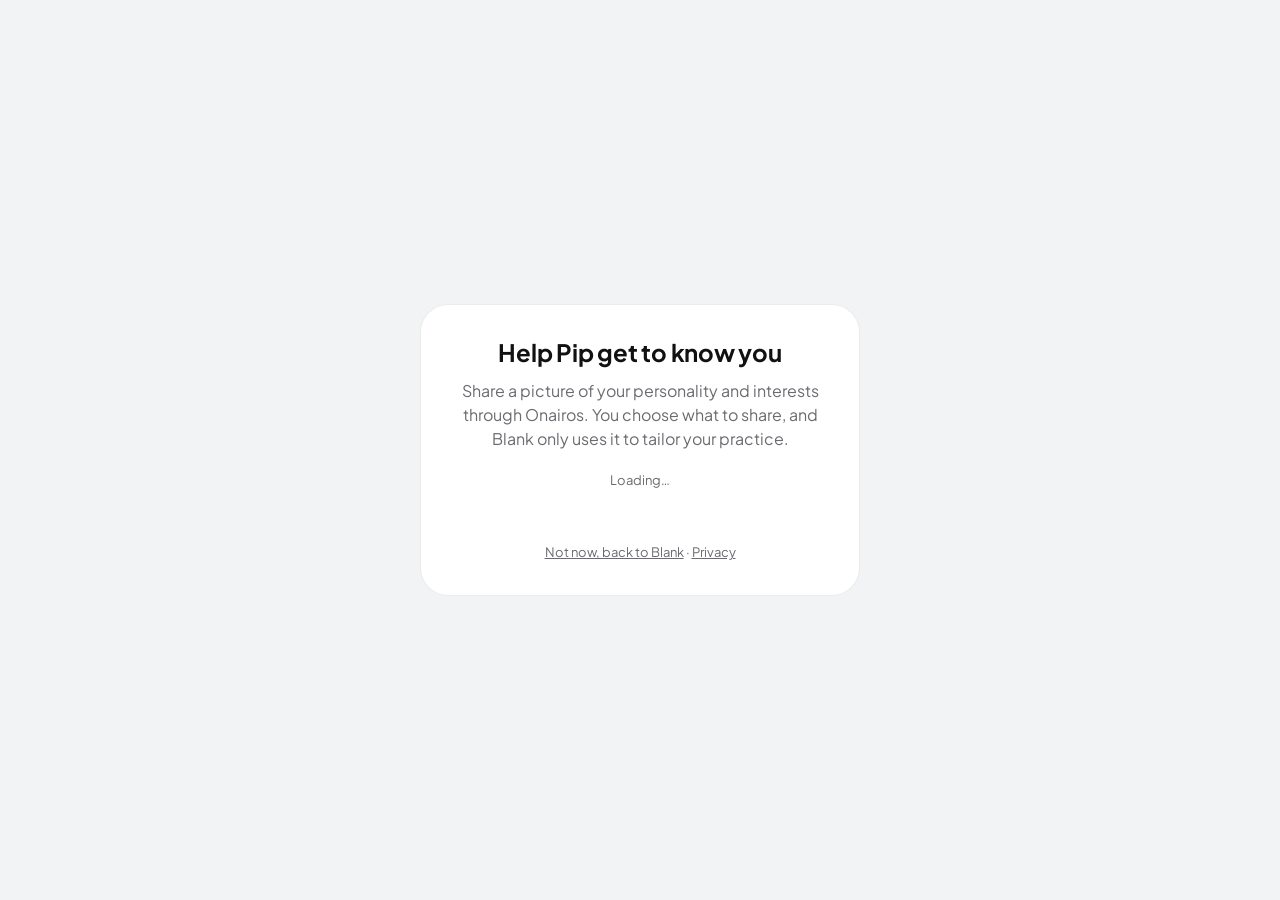
==== onairos/index.html @ b6a534ce "Add the Onairos connect page for the Blank app Co-Authored-By: Claude Opus 5.5 <noreply@anthropic.co" ====
<!doctype html>
<html lang="en">
  <head>
    <meta charset="utf-8" />
    <meta name="viewport" content="width=device-width, initial-scale=1, viewport-fit=cover" />
    <meta name="robots" content="noindex" />
    <title>Connect Onairos · Blank</title>
    <link rel="preconnect" href="https://fonts.googleapis.com" />
    <link rel="stylesheet" href="https://fonts.googleapis.com/css2?family=Plus+Jakarta+Sans:wght@400;600;700&display=swap" />
    <script type="module" crossorigin src="./assets/index-CEo2o7Es.js"></script>
    <link rel="stylesheet" crossorigin href="./assets/index-m7v9nfBn.css">
  </head>
  <body>
    <div id="root"></div>
  </body>
</html>
---- onairos/assets/index-m7v9nfBn.css ----
@import "https://fonts.googleapis.com/css2?family=IBM+Plex+Sans:wght@300;400;500;600;700&family=Inter:wght@300;400;500;600;700&family=Instrument+Serif:ital@0;1&family=DM+Sans:opsz,wght@9..40,300;9..40,400;9..40,500;9..40,600;9..40,700&display=swap";@layer properties{@supports (((-webkit-hyphens:none)) and (not (margin-trim:inline))) or ((-moz-orient:inline) and (not (color:rgb(from red r g b)))){*,:before,:after,::backdrop{--tw-translate-x:0;--tw-translate-y:0;--tw-translate-z:0;--tw-scale-x:1;--tw-scale-y:1;--tw-scale-z:1;--tw-rotate-x:initial;--tw-rotate-y:initial;--tw-rotate-z:initial;--tw-skew-x:initial;--tw-skew-y:initial;--tw-pan-x:initial;--tw-pan-y:initial;--tw-pinch-zoom:initial;--tw-scroll-snap-strictness:proximity;--tw-space-y-reverse:0;--tw-space-x-reverse:0;--tw-divide-y-reverse:0;--tw-border-style:solid;--tw-gradient-position:initial;--tw-gradient-from:#0000;--tw-gradient-via:#0000;--tw-gradient-to:#0000;--tw-gradient-stops:initial;--tw-gradient-via-stops:initial;--tw-gradient-from-position:0%;--tw-gradient-via-position:50%;--tw-gradient-to-position:100%;--tw-leading:initial;--tw-font-weight:initial;--tw-tracking:initial;--tw-ordinal:initial;--tw-slashed-zero:initial;--tw-numeric-figure:initial;--tw-numeric-spacing:initial;--tw-numeric-fraction:initial;--tw-shadow:0 0 #0000;--tw-shadow-color:initial;--tw-shadow-alpha:100%;--tw-inset-shadow:0 0 #0000;--tw-inset-shadow-color:initial;--tw-inset-shadow-alpha:100%;--tw-ring-color:initial;--tw-ring-shadow:0 0 #0000;--tw-inset-ring-color:initial;--tw-inset-ring-shadow:0 0 #0000;--tw-ring-inset:initial;--tw-ring-offset-width:0px;--tw-ring-offset-color:#fff;--tw-ring-offset-shadow:0 0 #0000;--tw-outline-style:solid;--tw-blur:initial;--tw-brightness:initial;--tw-contrast:initial;--tw-grayscale:initial;--tw-hue-rotate:initial;--tw-invert:initial;--tw-opacity:initial;--tw-saturate:initial;--tw-sepia:initial;--tw-drop-shadow:initial;--tw-drop-shadow-color:initial;--tw-drop-shadow-alpha:100%;--tw-drop-shadow-size:initial;--tw-backdrop-blur:initial;--tw-backdrop-brightness:initial;--tw-backdrop-contrast:initial;--tw-backdrop-grayscale:initial;--tw-backdrop-hue-rotate:initial;--tw-backdrop-invert:initial;--tw-backdrop-opacity:initial;--tw-backdrop-saturate:initial;--tw-backdrop-sepia:initial;--tw-duration:initial;--tw-ease:initial;--tw-text-shadow-color:initial;--tw-text-shadow-alpha:100%;--tw-content:"";--angle:0deg}}}@layer theme{:root,:host{--font-sans:-apple-system, BlinkMacSystemFont, "Segoe UI", Roboto, "Helvetica Neue", "Noto Sans", Arial, sans-serif, "Apple Color Emoji", "Segoe UI Emoji", "Segoe UI Symbol", "Noto Color Emoji";--font-mono:"SF Mono", "Monaco", "Inconsolata", "Roboto Mono", "monospace";--color-red-50:oklch(97.1% .013 17.38);--color-red-100:oklch(93.6% .032 17.717);--color-red-200:oklch(88.5% .062 18.334);--color-red-300:oklch(80.8% .114 19.571);--color-red-400:oklch(70.4% .191 22.216);--color-red-500:oklch(63.7% .237 25.331);--color-red-600:oklch(57.7% .245 27.325);--color-red-700:oklch(50.5% .213 27.518);--color-red-800:oklch(44.4% .177 26.899);--color-red-900:oklch(39.6% .141 25.723);--color-red-950:oklch(25.8% .092 26.042);--color-orange-50:oklch(98% .016 73.684);--color-orange-200:oklch(90.1% .076 70.697);--color-orange-300:oklch(83.7% .128 66.29);--color-orange-400:oklch(75% .183 55.934);--color-orange-500:oklch(70.5% .213 47.604);--color-amber-50:oklch(98.7% .022 95.277);--color-amber-100:oklch(96.2% .059 95.617);--color-amber-200:oklch(92.4% .12 95.746);--color-amber-300:oklch(87.9% .169 91.605);--color-amber-400:oklch(82.8% .189 84.429);--color-amber-500:oklch(76.9% .188 70.08);--color-amber-600:oklch(66.6% .179 58.318);--color-amber-700:oklch(55.5% .163 48.998);--color-amber-800:oklch(47.3% .137 46.201);--color-amber-900:oklch(41.4% .112 45.904);--color-amber-950:oklch(27.9% .077 45.635);--color-yellow-50:oklch(98.7% .026 102.212);--color-yellow-100:oklch(97.3% .071 103.193);--color-yellow-200:oklch(94.5% .129 101.54);--color-yellow-300:oklch(90.5% .182 98.111);--color-yellow-400:oklch(85.2% .199 91.936);--color-yellow-500:oklch(79.5% .184 86.047);--color-yellow-600:oklch(68.1% .162 75.834);--color-yellow-800:oklch(47.6% .114 61.907);--color-lime-100:oklch(96.7% .067 122.328);--color-green-50:oklch(98.2% .018 155.826);--color-green-100:oklch(96.2% .044 156.743);--color-green-200:oklch(92.5% .084 155.995);--color-green-300:oklch(87.1% .15 154.449);--color-green-400:oklch(79.2% .209 151.711);--color-green-500:oklch(72.3% .219 149.579);--color-green-600:oklch(62.7% .194 149.214);--color-green-700:oklch(52.7% .154 150.069);--color-green-800:oklch(44.8% .119 151.328);--color-green-900:oklch(39.3% .095 152.535);--color-green-950:oklch(26.6% .065 152.934);--color-emerald-50:oklch(97.9% .021 166.113);--color-emerald-100:oklch(95% .052 163.051);--color-emerald-200:oklch(90.5% .093 164.15);--color-emerald-300:oklch(84.5% .143 164.978);--color-emerald-400:oklch(76.5% .177 163.223);--color-emerald-500:oklch(69.6% .17 162.48);--color-emerald-600:oklch(59.6% .145 163.225);--color-emerald-700:oklch(50.8% .118 165.612);--color-emerald-900:oklch(37.8% .077 168.94);--color-teal-200:oklch(91% .096 180.426);--color-teal-400:oklch(77.7% .152 181.912);--color-teal-500:oklch(70.4% .14 182.503);--color-cyan-50:oklch(98.4% .019 200.873);--color-cyan-100:oklch(95.6% .045 203.388);--color-cyan-300:oklch(86.5% .127 207.078);--color-cyan-500:oklch(71.5% .143 215.221);--color-sky-50:oklch(97.7% .013 236.62);--color-sky-100:oklch(95.1% .026 236.824);--color-sky-300:oklch(82.8% .111 230.318);--color-sky-600:oklch(58.8% .158 241.966);--color-sky-900:oklch(39.1% .09 240.876);--color-sky-950:oklch(29.3% .066 243.157);--color-blue-50:oklch(97% .014 254.604);--color-blue-100:oklch(93.2% .032 255.585);--color-blue-200:oklch(88.2% .059 254.128);--color-blue-300:oklch(80.9% .105 251.813);--color-blue-400:oklch(70.7% .165 254.624);--color-blue-500:oklch(62.3% .214 259.815);--color-blue-600:oklch(54.6% .245 262.881);--color-blue-700:oklch(48.8% .243 264.376);--color-blue-800:oklch(42.4% .199 265.638);--color-blue-900:oklch(37.9% .146 265.522);--color-indigo-50:oklch(96.2% .018 272.314);--color-indigo-100:oklch(93% .034 272.788);--color-indigo-300:oklch(78.5% .115 274.713);--color-indigo-400:oklch(67.3% .182 276.935);--color-indigo-500:oklch(58.5% .233 277.117);--color-indigo-600:oklch(51.1% .262 276.966);--color-indigo-700:oklch(45.7% .24 277.023);--color-violet-50:oklch(96.9% .016 293.756);--color-violet-100:oklch(94.3% .029 294.588);--color-violet-200:oklch(89.4% .057 293.283);--color-violet-300:oklch(81.1% .111 293.571);--color-violet-400:oklch(70.2% .183 293.541);--color-violet-500:oklch(60.6% .25 292.717);--color-violet-600:oklch(54.1% .281 293.009);--color-violet-700:oklch(49.1% .27 292.581);--color-purple-50:oklch(97.7% .014 308.299);--color-purple-100:oklch(94.6% .033 307.174);--color-purple-200:oklch(90.2% .063 306.703);--color-purple-300:oklch(82.7% .119 306.383);--color-purple-400:oklch(71.4% .203 305.504);--color-purple-500:oklch(62.7% .265 303.9);--color-purple-600:oklch(55.8% .288 302.321);--color-purple-700:oklch(49.6% .265 301.924);--color-purple-800:oklch(43.8% .218 303.724);--color-purple-900:oklch(38.1% .176 304.987);--color-fuchsia-50:oklch(97.7% .017 320.058);--color-fuchsia-500:oklch(66.7% .295 322.15);--color-pink-50:oklch(97.1% .014 343.198);--color-pink-100:oklch(94.8% .028 342.258);--color-pink-200:oklch(89.9% .061 343.231);--color-pink-300:oklch(82.3% .12 346.018);--color-pink-400:oklch(71.8% .202 349.761);--color-pink-500:oklch(65.6% .241 354.308);--color-pink-600:oklch(59.2% .249 .584);--color-pink-700:oklch(52.5% .223 3.958);--color-rose-50:oklch(96.9% .015 12.422);--color-rose-100:oklch(94.1% .03 12.58);--color-rose-200:oklch(89.2% .058 10.001);--color-rose-300:oklch(81% .117 11.638);--color-rose-400:oklch(71.2% .194 13.428);--color-slate-50:oklch(98.4% .003 247.858);--color-slate-100:oklch(96.8% .007 247.896);--color-slate-200:oklch(92.9% .013 255.508);--color-slate-300:oklch(86.9% .022 252.894);--color-slate-400:oklch(70.4% .04 256.788);--color-slate-500:oklch(55.4% .046 257.417);--color-slate-600:oklch(44.6% .043 257.281);--color-slate-700:oklch(37.2% .044 257.287);--color-slate-800:oklch(27.9% .041 260.031);--color-slate-900:oklch(20.8% .042 265.755);--color-slate-950:oklch(12.9% .042 264.695);--color-gray-50:oklch(98.5% .002 247.839);--color-gray-100:oklch(96.7% .003 264.542);--color-gray-200:oklch(92.8% .006 264.531);--color-gray-300:oklch(87.2% .01 258.338);--color-gray-400:oklch(70.7% .022 261.325);--color-gray-500:oklch(55.1% .027 264.364);--color-gray-600:oklch(44.6% .03 256.802);--color-gray-700:oklch(37.3% .034 259.733);--color-gray-800:oklch(27.8% .033 256.848);--color-gray-900:oklch(21% .034 264.665);--color-gray-950:oklch(13% .028 261.692);--color-zinc-50:oklch(98.5% 0 none);--color-zinc-100:oklch(96.7% .001 286.375);--color-zinc-200:oklch(92% .004 286.32);--color-zinc-300:oklch(87.1% .006 286.286);--color-zinc-400:oklch(70.5% .015 286.067);--color-zinc-500:oklch(55.2% .016 285.938);--color-zinc-600:oklch(44.2% .017 285.786);--color-zinc-700:oklch(37% .013 285.805);--color-zinc-800:oklch(27.4% .006 286.033);--color-zinc-900:oklch(21% .006 285.885);--color-neutral-50:oklch(98.5% 0 none);--color-neutral-100:oklch(97% 0 none);--color-neutral-200:oklch(92.2% 0 none);--color-neutral-300:oklch(87% 0 none);--color-neutral-400:oklch(70.8% 0 none);--color-neutral-500:oklch(55.6% 0 none);--color-neutral-600:oklch(43.9% 0 none);--color-neutral-700:oklch(37.1% 0 none);--color-neutral-800:oklch(26.9% 0 none);--color-neutral-900:oklch(20.5% 0 none);--color-neutral-950:oklch(14.5% 0 none);--color-black:#000;--color-white:#fff;--spacing:.25rem;--breakpoint-xl:80rem;--breakpoint-2xl:96rem;--container-xs:20rem;--container-sm:24rem;--container-md:28rem;--container-lg:32rem;--container-xl:36rem;--container-2xl:42rem;--container-3xl:48rem;--container-4xl:56rem;--container-5xl:64rem;--container-6xl:72rem;--container-7xl:80rem;--text-xs:.75rem;--text-xs--line-height:calc(1 / .75);--text-sm:.875rem;--text-sm--line-height:calc(1.25 / .875);--text-base:1rem;--text-base--line-height:calc(1.5 / 1);--text-lg:1.125rem;--text-lg--line-height:calc(1.75 / 1.125);--text-xl:1.25rem;--text-xl--line-height:calc(1.75 / 1.25);--text-2xl:1.5rem;--text-2xl--line-height:calc(2 / 1.5);--text-3xl:1.875rem;--text-3xl--line-height:calc(2.25 / 1.875);--text-4xl:2.25rem;--text-4xl--line-height:calc(2.5 / 2.25);--text-5xl:3rem;--text-5xl--line-height:1;--text-6xl:3.75rem;--text-6xl--line-height:1;--text-7xl:4.5rem;--text-7xl--line-height:1;--text-8xl:6rem;--text-8xl--line-height:1;--text-9xl:8rem;--text-9xl--line-height:1;--font-weight-light:300;--font-weight-normal:400;--font-weight-medium:500;--font-weight-semibold:600;--font-weight-bold:700;--font-weight-black:900;--tracking-tight:-.025em;--tracking-normal:0em;--tracking-wide:.025em;--tracking-wider:.05em;--tracking-widest:.1em;--leading-tight:1.25;--leading-snug:1.375;--leading-normal:1.5;--leading-relaxed:1.625;--radius-sm:.25rem;--radius-md:.375rem;--radius-lg:.5rem;--radius-xl:.75rem;--radius-2xl:1rem;--radius-3xl:1.5rem;--drop-shadow-sm:0 1px 2px #00000026;--ease-in:cubic-bezier(.4, 0, 1, 1);--ease-out:cubic-bezier(0, 0, .2, 1);--ease-in-out:cubic-bezier(.4, 0, .2, 1);--animate-spin:spin 1s linear infinite;--animate-ping:ping 1s cubic-bezier(0, 0, .2, 1) infinite;--animate-pulse:pulse 2s cubic-bezier(.4, 0, .6, 1) infinite;--animate-bounce:bounce 1s infinite;--blur-sm:8px;--blur-md:12px;--blur-xl:24px;--blur-2xl:40px;--blur-3xl:64px;--perspective-distant:1200px;--aspect-video:16 / 9;--default-transition-duration:.15s;--default-transition-timing-function:cubic-bezier(.4, 0, .2, 1);--default-font-family:var(--font-sans);--default-mono-font-family:var(--font-mono);--font-display:"IBM Plex Sans", "Inter", "system-ui", "sans-serif";--font-body:"Inter", "system-ui", "sans-serif";--color-onairos-primary:#3b82f6;--color-onairos-secondary:#1e40af;--color-onairos-accent:#06b6d4}}@layer base{.onairos-modal *,.onairos-modal :after,.onairos-modal :before,.onairos-modal ::backdrop{box-sizing:border-box;border:0 solid;margin:0;padding:0}.onairos-modal ::file-selector-button{box-sizing:border-box;border:0 solid;margin:0;padding:0}.onairos-modal,.onairos-modal{-webkit-text-size-adjust:100%;tab-size:4;line-height:1.5;font-family:var(--default-font-family,-apple-system, BlinkMacSystemFont, "Segoe UI", Roboto, "Helvetica Neue", "Noto Sans", Arial, sans-serif, "Apple Color Emoji", "Segoe UI Emoji", "Segoe UI Symbol", "Noto Color Emoji");font-feature-settings:var(--default-font-feature-settings,normal);font-variation-settings:var(--default-font-variation-settings,normal);-webkit-tap-highlight-color:transparent}.onairos-modal hr{height:0;color:inherit;border-top-width:1px}.onairos-modal abbr:where([title]){-webkit-text-decoration:underline dotted;text-decoration:underline dotted}.onairos-modal h1,.onairos-modal h2,.onairos-modal h3,.onairos-modal h4,.onairos-modal h5,.onairos-modal h6{font-size:inherit;font-weight:inherit}.onairos-modal a{color:inherit;-webkit-text-decoration:inherit;-webkit-text-decoration:inherit;text-decoration:inherit}.onairos-modal b,.onairos-modal strong{font-weight:bolder}.onairos-modal code,.onairos-modal kbd,.onairos-modal samp,.onairos-modal pre{font-family:var(--default-mono-font-family,ui-monospace, SFMono-Regular, Menlo, Monaco, Consolas, "Liberation Mono", "Courier New", monospace);font-feature-settings:var(--default-mono-font-feature-settings,normal);font-variation-settings:var(--default-mono-font-variation-settings,normal);font-size:1em}.onairos-modal small{font-size:80%}.onairos-modal sub,.onairos-modal sup{vertical-align:baseline;font-size:75%;line-height:0;position:relative}.onairos-modal sub{bottom:-.25em}.onairos-modal sup{top:-.5em}.onairos-modal table{text-indent:0;border-color:inherit;border-collapse:collapse}.onairos-modal :-moz-focusring:where(:not(iframe)){outline:auto}.onairos-modal progress{vertical-align:baseline}.onairos-modal summary{display:list-item}.onairos-modal ol,.onairos-modal ul,.onairos-modal menu{list-style:none}.onairos-modal img,.onairos-modal svg,.onairos-modal video,.onairos-modal canvas,.onairos-modal audio,.onairos-modal iframe,.onairos-modal embed,.onairos-modal object{vertical-align:middle;display:block}.onairos-modal img,.onairos-modal video{max-width:100%;height:auto}.onairos-modal button,.onairos-modal input,.onairos-modal select,.onairos-modal optgroup,.onairos-modal textarea{font:inherit;font-feature-settings:inherit;font-variation-settings:inherit;letter-spacing:inherit;color:inherit;opacity:1;background-color:#0000;border-radius:0}.onairos-modal ::file-selector-button{font:inherit;font-feature-settings:inherit;font-variation-settings:inherit;letter-spacing:inherit;color:inherit;opacity:1;background-color:#0000;border-radius:0}.onairos-modal :where(select:is([multiple],[size])) optgroup{font-weight:bolder}.onairos-modal :where(select:is([multiple],[size])) optgroup option{padding-inline-start:20px}.onairos-modal ::file-selector-button{margin-inline-end:4px}.onairos-modal ::placeholder{opacity:1}@supports (not ((-webkit-appearance:-apple-pay-button))) or (contain-intrinsic-size:1px){.onairos-modal ::placeholder{color:currentColor}@supports (color:color-mix(in lab, red, red)){.onairos-modal ::placeholder{color:color-mix(in oklab, currentcolor 50%, transparent)}}}.onairos-modal textarea{resize:vertical}.onairos-modal ::-webkit-search-decoration{-webkit-appearance:none}.onairos-modal ::-webkit-date-and-time-value{min-height:1lh;text-align:inherit}.onairos-modal ::-webkit-datetime-edit{display:inline-flex}.onairos-modal ::-webkit-datetime-edit-fields-wrapper{padding:0}.onairos-modal ::-webkit-datetime-edit{padding-block:0}.onairos-modal ::-webkit-datetime-edit-year-field{padding-block:0}.onairos-modal ::-webkit-datetime-edit-month-field{padding-block:0}.onairos-modal ::-webkit-datetime-edit-day-field{padding-block:0}.onairos-modal ::-webkit-datetime-edit-hour-field{padding-block:0}.onairos-modal ::-webkit-datetime-edit-minute-field{padding-block:0}.onairos-modal ::-webkit-datetime-edit-second-field{padding-block:0}.onairos-modal ::-webkit-datetime-edit-millisecond-field{padding-block:0}.onairos-modal ::-webkit-datetime-edit-meridiem-field{padding-block:0}.onairos-modal ::-webkit-calendar-picker-indicator{line-height:1}.onairos-modal :-moz-ui-invalid{box-shadow:none}.onairos-modal button,.onairos-modal input:where([type=button],[type=reset],[type=submit]){appearance:button}.onairos-modal ::file-selector-button{appearance:button}.onairos-modal ::-webkit-inner-spin-button{height:auto}.onairos-modal ::-webkit-outer-spin-button{height:auto}.onairos-modal [hidden]:where(:not([hidden=until-found])){display:none!important}}@layer components;@layer utilities{.\@container{container-type:inline-size}.pointer-events-auto{pointer-events:auto}.pointer-events-none{pointer-events:none}.collapse{visibility:collapse}.invisible{visibility:hidden}.visible{visibility:visible}.sr-only{clip-path:inset(50%);white-space:nowrap;border-width:0;width:1px;height:1px;margin:-1px;padding:0;position:absolute;overflow:hidden}.absolute{position:absolute}.fixed{position:fixed}.relative{position:relative}.static{position:static}.sticky{position:sticky}.-inset-4{inset:calc(var(--spacing) * -4)}.inset-0{inset:0}.inset-2{inset:calc(var(--spacing) * 2)}.inset-4{inset:calc(var(--spacing) * 4)}.inset-\[18px\]{inset:18px}.-inset-x-\[7\%\]{inset-inline:-7%}.inset-x-0{inset-inline:0}.inset-x-2{inset-inline:calc(var(--spacing) * 2)}.inset-x-4{inset-inline:calc(var(--spacing) * 4)}.inset-x-8{inset-inline:calc(var(--spacing) * 8)}.inset-x-16{inset-inline:calc(var(--spacing) * 16)}.inset-x-\[-10\%\]{inset-inline:-10%}.inset-x-\[-12\%\]{inset-inline:-12%}.-inset-y-4{inset-block:calc(var(--spacing) * -4)}.-inset-y-6{inset-block:calc(var(--spacing) * -6)}.-inset-y-\[14\%\]{inset-block:-14%}.inset-y-0{inset-block:0}.-top-2{top:calc(var(--spacing) * -2)}.-top-6{top:calc(var(--spacing) * -6)}.-top-10{top:calc(var(--spacing) * -10)}.-top-12{top:calc(var(--spacing) * -12)}.-top-20{top:calc(var(--spacing) * -20)}.top-0{top:0}.top-0\.5{top:calc(var(--spacing) * .5)}.top-1{top:var(--spacing)}.top-1\.5{top:calc(var(--spacing) * 1.5)}.top-1\/2{top:50%}.top-1\/3{top:33.3333%}.top-1\/4{top:25%}.top-2{top:calc(var(--spacing) * 2)}.top-2\.5{top:calc(var(--spacing) * 2.5)}.top-3{top:calc(var(--spacing) * 3)}.top-3\.5{top:calc(var(--spacing) * 3.5)}.top-4{top:calc(var(--spacing) * 4)}.top-5{top:calc(var(--spacing) * 5)}.top-8{top:calc(var(--spacing) * 8)}.top-10{top:calc(var(--spacing) * 10)}.top-16{top:calc(var(--spacing) * 16)}.top-20{top:calc(var(--spacing) * 20)}.top-24{top:calc(var(--spacing) * 24)}.top-28{top:calc(var(--spacing) * 28)}.top-\[1px\]{top:1px}.top-\[2px\]{top:2px}.top-\[6px\]{top:6px}.top-\[9\%\]{top:9%}.top-\[32\%\]{top:32%}.top-\[50\%\]{top:50%}.top-\[60\%\]{top:60%}.top-\[calc\(100\%\+4px\)\]{top:calc(100% + 4px)}.top-\[calc\(100\%\+8px\)\]{top:calc(100% + 8px)}.top-full{top:100%}.-right-1{right:calc(var(--spacing) * -1)}.-right-2{right:calc(var(--spacing) * -2)}.-right-10{right:calc(var(--spacing) * -10)}.-right-12{right:calc(var(--spacing) * -12)}.-right-16{right:calc(var(--spacing) * -16)}.-right-20{right:calc(var(--spacing) * -20)}.right-0{right:0}.right-1{right:var(--spacing)}.right-1\.5{right:calc(var(--spacing) * 1.5)}.right-1\/4{right:25%}.right-2{right:calc(var(--spacing) * 2)}.right-2\.5{right:calc(var(--spacing) * 2.5)}.right-3{right:calc(var(--spacing) * 3)}.right-4{right:calc(var(--spacing) * 4)}.right-9{right:calc(var(--spacing) * 9)}.right-\[6px\]{right:6px}.-bottom-1{bottom:calc(var(--spacing) * -1)}.-bottom-10{bottom:calc(var(--spacing) * -10)}.-bottom-12{bottom:calc(var(--spacing) * -12)}.-bottom-28{bottom:calc(var(--spacing) * -28)}.bottom-0{bottom:0}.bottom-1{bottom:var(--spacing)}.bottom-1\.5{bottom:calc(var(--spacing) * 1.5)}.bottom-1\/4{bottom:25%}.bottom-2{bottom:calc(var(--spacing) * 2)}.bottom-2\.5{bottom:calc(var(--spacing) * 2.5)}.bottom-3{bottom:calc(var(--spacing) * 3)}.bottom-4{bottom:calc(var(--spacing) * 4)}.bottom-6{bottom:calc(var(--spacing) * 6)}.bottom-7{bottom:calc(var(--spacing) * 7)}.bottom-10{bottom:calc(var(--spacing) * 10)}.bottom-12{bottom:calc(var(--spacing) * 12)}.bottom-\[-34\%\]{bottom:-34%}.bottom-\[-45\%\]{bottom:-45%}.bottom-\[6\%\]{bottom:6%}.bottom-\[18\%\]{bottom:18%}.-left-2\.5{left:calc(var(--spacing) * -2.5)}.-left-4{left:calc(var(--spacing) * -4)}.-left-6{left:calc(var(--spacing) * -6)}.-left-8{left:calc(var(--spacing) * -8)}.-left-10{left:calc(var(--spacing) * -10)}.-left-12{left:calc(var(--spacing) * -12)}.-left-20{left:calc(var(--spacing) * -20)}.left-0{left:0}.left-0\.5{left:calc(var(--spacing) * .5)}.left-1{left:var(--spacing)}.left-1\/2{left:50%}.left-1\/4{left:25%}.left-2{left:calc(var(--spacing) * 2)}.left-2\.5{left:calc(var(--spacing) * 2.5)}.left-3{left:calc(var(--spacing) * 3)}.left-4{left:calc(var(--spacing) * 4)}.left-6{left:calc(var(--spacing) * 6)}.left-8{left:calc(var(--spacing) * 8)}.left-11{left:calc(var(--spacing) * 11)}.left-\[-9999px\]{left:-9999px}.left-\[2px\]{left:2px}.left-\[16px\]{left:16px}.left-\[21\%\]{left:21%}.left-\[50\%\]{left:50%}.left-\[58px\]{left:58px}.isolate{isolation:isolate}.-z-0{z-index:calc(0 * -1)}.-z-10{z-index:calc(10 * -1)}.-z-\[1\]{z-index:calc(1 * -1)}.z-0{z-index:0}.z-10{z-index:10}.z-20{z-index:20}.z-30{z-index:30}.z-40{z-index:40}.z-50{z-index:50}.z-\[1\]{z-index:1}.z-\[3\]{z-index:3}.z-\[60\]{z-index:60}.z-\[70\]{z-index:70}.z-\[80\]{z-index:80}.z-\[85\]{z-index:85}.z-\[90\]{z-index:90}.z-\[95\]{z-index:95}.z-\[100\]{z-index:100}.z-\[101\]{z-index:101}.z-\[130\]{z-index:130}.z-\[2147483647\]{z-index:2147483647}.order-1{order:1}.order-2{order:2}.col-span-2{grid-column:span 2/span 2}.col-start-1{grid-column-start:1}.col-start-2{grid-column-start:2}.row-span-2{grid-row:span 2/span 2}.row-start-1{grid-row-start:1}.row-start-2{grid-row-start:2}.row-start-3{grid-row-start:3}.float-left{float:left}.container{width:100%}@media (width>=1920px){.container{max-width:1920px}}@media (width>=40rem){.container{max-width:40rem}}@media (width>=48rem){.container{max-width:48rem}}@media (width>=64rem){.container{max-width:64rem}}@media (width>=80rem){.container{max-width:80rem}}@media (width>=96rem){.container{max-width:96rem}}.m-0{margin:0}.m-0\.5{margin:calc(var(--spacing) * .5)}.m-1{margin:var(--spacing)}.m-2{margin:calc(var(--spacing) * 2)}.m-3{margin:calc(var(--spacing) * 3)}.m-4{margin:calc(var(--spacing) * 4)}.m-5{margin:calc(var(--spacing) * 5)}.m-145{margin:calc(var(--spacing) * 145)}.-mx-1{margin-inline:calc(var(--spacing) * -1)}.-mx-1\.5{margin-inline:calc(var(--spacing) * -1.5)}.-mx-4{margin-inline:calc(var(--spacing) * -4)}.-mx-5{margin-inline:calc(var(--spacing) * -5)}.-mx-6{margin-inline:calc(var(--spacing) * -6)}.mx-1{margin-inline:var(--spacing)}.mx-2{margin-inline:calc(var(--spacing) * 2)}.mx-3{margin-inline:calc(var(--spacing) * 3)}.mx-3\.5{margin-inline:calc(var(--spacing) * 3.5)}.mx-4{margin-inline:calc(var(--spacing) * 4)}.mx-5{margin-inline:calc(var(--spacing) * 5)}.mx-auto{margin-inline:auto}.my-0\.5{margin-block:calc(var(--spacing) * .5)}.my-1{margin-block:var(--spacing)}.my-2{margin-block:calc(var(--spacing) * 2)}.my-3{margin-block:calc(var(--spacing) * 3)}.my-4{margin-block:calc(var(--spacing) * 4)}.my-5{margin-block:calc(var(--spacing) * 5)}.my-6{margin-block:calc(var(--spacing) * 6)}.my-8{margin-block:calc(var(--spacing) * 8)}.my-10{margin-block:calc(var(--spacing) * 10)}.my-12{margin-block:calc(var(--spacing) * 12)}.my-16{margin-block:calc(var(--spacing) * 16)}.my-auto{margin-block:auto}.-mt-2{margin-top:calc(var(--spacing) * -2)}.-mt-3{margin-top:calc(var(--spacing) * -3)}.-mt-4{margin-top:calc(var(--spacing) * -4)}.-mt-\[64px\]{margin-top:-64px}.-mt-\[68px\]{margin-top:-68px}.mt-0{margin-top:0}.mt-0\.5{margin-top:calc(var(--spacing) * .5)}.mt-1{margin-top:var(--spacing)}.mt-1\.5{margin-top:calc(var(--spacing) * 1.5)}.mt-2{margin-top:calc(var(--spacing) * 2)}.mt-2\.5{margin-top:calc(var(--spacing) * 2.5)}.mt-3{margin-top:calc(var(--spacing) * 3)}.mt-3\.5{margin-top:calc(var(--spacing) * 3.5)}.mt-4{margin-top:calc(var(--spacing) * 4)}.mt-5{margin-top:calc(var(--spacing) * 5)}.mt-6{margin-top:calc(var(--spacing) * 6)}.mt-7{margin-top:calc(var(--spacing) * 7)}.mt-8{margin-top:calc(var(--spacing) * 8)}.mt-10{margin-top:calc(var(--spacing) * 10)}.mt-12{margin-top:calc(var(--spacing) * 12)}.mt-14{margin-top:calc(var(--spacing) * 14)}.mt-16{margin-top:calc(var(--spacing) * 16)}.mt-20{margin-top:calc(var(--spacing) * 20)}.mt-24{margin-top:calc(var(--spacing) * 24)}.mt-28{margin-top:calc(var(--spacing) * 28)}.mt-auto{margin-top:auto}.mr-1{margin-right:var(--spacing)}.mr-2{margin-right:calc(var(--spacing) * 2)}.mr-3{margin-right:calc(var(--spacing) * 3)}.mr-4{margin-right:calc(var(--spacing) * 4)}.mr-5{margin-right:calc(var(--spacing) * 5)}.mb-0{margin-bottom:0}.mb-0\.5{margin-bottom:calc(var(--spacing) * .5)}.mb-1{margin-bottom:var(--spacing)}.mb-1\.5{margin-bottom:calc(var(--spacing) * 1.5)}.mb-2{margin-bottom:calc(var(--spacing) * 2)}.mb-3{margin-bottom:calc(var(--spacing) * 3)}.mb-4{margin-bottom:calc(var(--spacing) * 4)}.mb-5{margin-bottom:calc(var(--spacing) * 5)}.mb-6{margin-bottom:calc(var(--spacing) * 6)}.mb-7{margin-bottom:calc(var(--spacing) * 7)}.mb-8{margin-bottom:calc(var(--spacing) * 8)}.mb-9{margin-bottom:calc(var(--spacing) * 9)}.mb-10{margin-bottom:calc(var(--spacing) * 10)}.mb-12{margin-bottom:calc(var(--spacing) * 12)}.mb-14{margin-bottom:calc(var(--spacing) * 14)}.mb-16{margin-bottom:calc(var(--spacing) * 16)}.mb-24{margin-bottom:calc(var(--spacing) * 24)}.-ml-4{margin-left:calc(var(--spacing) * -4)}.ml-0\.5{margin-left:calc(var(--spacing) * .5)}.ml-1{margin-left:var(--spacing)}.ml-1\.5{margin-left:calc(var(--spacing) * 1.5)}.ml-2{margin-left:calc(var(--spacing) * 2)}.ml-3{margin-left:calc(var(--spacing) * 3)}.ml-4{margin-left:calc(var(--spacing) * 4)}.ml-5{margin-left:calc(var(--spacing) * 5)}.ml-6{margin-left:calc(var(--spacing) * 6)}.ml-9{margin-left:calc(var(--spacing) * 9)}.ml-10{margin-left:calc(var(--spacing) * 10)}.ml-11{margin-left:calc(var(--spacing) * 11)}.ml-auto{margin-left:auto}.box-border{box-sizing:border-box}.loading-spinner{border:2px solid #0000;border-top-color:currentColor;border-radius:50%;width:1rem;height:1rem;animation:1s linear infinite spin;display:inline-block}.btn-onairos{background-color:var(--color-onairos-primary);color:#fff;border-radius:.5rem;justify-content:center;align-items:center;padding:.5rem 1rem;font-weight:600;transition:all .2s ease-in-out;display:inline-flex}.line-clamp-1{-webkit-line-clamp:1;-webkit-box-orient:vertical;display:-webkit-box;overflow:hidden}.line-clamp-2{-webkit-line-clamp:2;-webkit-box-orient:vertical;display:-webkit-box;overflow:hidden}.line-clamp-3{-webkit-line-clamp:3;-webkit-box-orient:vertical;display:-webkit-box;overflow:hidden}.line-clamp-4{-webkit-line-clamp:4;-webkit-box-orient:vertical;display:-webkit-box;overflow:hidden}.line-clamp-8{-webkit-line-clamp:8;-webkit-box-orient:vertical;display:-webkit-box;overflow:hidden}.\!hidden{display:none!important}.block{display:block}.contents{display:contents}.flex{display:flex}.grid{display:grid}.hidden{display:none}.inline{display:inline}.inline-block{display:inline-block}.inline-flex{display:inline-flex}.inline-grid{display:inline-grid}.table{display:table}.table-caption{display:table-caption}.\[field-sizing\:content\]{field-sizing:content}.aspect-\[2\/3\]{aspect-ratio:2/3}.aspect-\[4\/3\]{aspect-ratio:4/3}.aspect-\[4\/5\]{aspect-ratio:4/5}.aspect-\[16\/9\]{aspect-ratio:16/9}.aspect-\[16\/10\]{aspect-ratio:16/10}.aspect-\[512\/332\]{aspect-ratio:512/332}.aspect-square{aspect-ratio:1}.aspect-video{aspect-ratio:var(--aspect-video)}.size-2{width:calc(var(--spacing) * 2);height:calc(var(--spacing) * 2)}.size-4{width:calc(var(--spacing) * 4);height:calc(var(--spacing) * 4)}.h-0{height:0}.h-0\.5{height:calc(var(--spacing) * .5)}.h-1{height:var(--spacing)}.h-1\.5{height:calc(var(--spacing) * 1.5)}.h-2{height:calc(var(--spacing) * 2)}.h-2\.5{height:calc(var(--spacing) * 2.5)}.h-2\/3{height:66.6667%}.h-3{height:calc(var(--spacing) * 3)}.h-3\.5{height:calc(var(--spacing) * 3.5)}.h-4{height:calc(var(--spacing) * 4)}.h-5{height:calc(var(--spacing) * 5)}.h-6{height:calc(var(--spacing) * 6)}.h-7{height:calc(var(--spacing) * 7)}.h-8{height:calc(var(--spacing) * 8)}.h-9{height:calc(var(--spacing) * 9)}.h-10{height:calc(var(--spacing) * 10)}.h-11{height:calc(var(--spacing) * 11)}.h-12{height:calc(var(--spacing) * 12)}.h-14{height:calc(var(--spacing) * 14)}.h-16{height:calc(var(--spacing) * 16)}.h-20{height:calc(var(--spacing) * 20)}.h-24{height:calc(var(--spacing) * 24)}.h-28{height:calc(var(--spacing) * 28)}.h-32{height:calc(var(--spacing) * 32)}.h-36{height:calc(var(--spacing) * 36)}.h-48{height:calc(var(--spacing) * 48)}.h-57{height:calc(var(--spacing) * 57)}.h-60{height:calc(var(--spacing) * 60)}.h-64{height:calc(var(--spacing) * 64)}.h-72{height:calc(var(--spacing) * 72)}.h-96{height:calc(var(--spacing) * 96)}.h-\[1px\]{height:1px}.h-\[2px\]{height:2px}.h-\[6px\]{height:6px}.h-\[14px\]{height:14px}.h-\[15px\]{height:15px}.h-\[16px\]{height:16px}.h-\[18px\]{height:18px}.h-\[19px\]{height:19px}.h-\[26px\]{height:26px}.h-\[30px\]{height:30px}.h-\[30rem\]{height:30rem}.h-\[38rem\]{height:38rem}.h-\[41px\]{height:41px}.h-\[46px\]{height:46px}.h-\[52\%\]{height:52%}.h-\[55vh\]{height:55vh}.h-\[60px\]{height:60px}.h-\[72\%\]{height:72%}.h-\[78\%\]{height:78%}.h-\[88px\]{height:88px}.h-\[132\%\]{height:132%}.h-\[200px\]{height:200px}.h-\[260px\]{height:260px}.h-\[300px\]{height:300px}.h-\[320px\]{height:320px}.h-\[330px\]{height:330px}.h-\[340px\]{height:340px}.h-\[360px\]{height:360px}.h-\[380px\]{height:380px}.h-\[400px\]{height:400px}.h-\[600px\]{height:600px}.h-\[800px\]{height:800px}.h-\[1350px\]{height:1350px}.h-\[calc\(100vh-4rem\)\]{height:calc(100vh - 4rem)}.h-\[var\(--radix-navigation-menu-viewport-height\)\]{height:var(--radix-navigation-menu-viewport-height)}.h-\[var\(--radix-select-trigger-height\)\]{height:var(--radix-select-trigger-height)}.h-auto{height:auto}.h-full{height:100%}.h-px{height:1px}.h-screen{height:100vh}.h-svh{height:100svh}.max-h-0{max-height:0}.max-h-20{max-height:calc(var(--spacing) * 20)}.max-h-24{max-height:calc(var(--spacing) * 24)}.max-h-60{max-height:calc(var(--spacing) * 60)}.max-h-96{max-height:calc(var(--spacing) * 96)}.max-h-\[85vh\]{max-height:85vh}.max-h-\[90vh\]{max-height:90vh}.max-h-\[300px\]{max-height:300px}.max-h-\[380px\]{max-height:380px}.max-h-\[400px\]{max-height:400px}.max-h-\[480px\]{max-height:480px}.max-h-\[500px\]{max-height:500px}.max-h-\[520px\]{max-height:520px}.max-h-\[600px\]{max-height:600px}.max-h-\[calc\(100vh-8rem\)\]{max-height:calc(100vh - 8rem)}.max-h-\[calc\(100vh-80px\)\]{max-height:calc(100vh - 80px)}.max-h-\[min\(52vh\,520px\)\]{max-height:min(52vh,520px)}.max-h-full{max-height:100%}.max-h-screen{max-height:100vh}.min-h-0{min-height:0}.min-h-4{min-height:calc(var(--spacing) * 4)}.min-h-5{min-height:calc(var(--spacing) * 5)}.min-h-7{min-height:calc(var(--spacing) * 7)}.min-h-8{min-height:calc(var(--spacing) * 8)}.min-h-11{min-height:calc(var(--spacing) * 11)}.min-h-12{min-height:calc(var(--spacing) * 12)}.min-h-\[28px\]{min-height:28px}.min-h-\[44px\]{min-height:44px}.min-h-\[56px\]{min-height:56px}.min-h-\[64px\]{min-height:64px}.min-h-\[80px\]{min-height:80px}.min-h-\[92svh\]{min-height:92svh}.min-h-\[100px\]{min-height:100px}.min-h-\[100svh\]{min-height:100svh}.min-h-\[120px\]{min-height:120px}.min-h-\[200px\]{min-height:200px}.min-h-\[258px\]{min-height:258px}.min-h-\[300px\]{min-height:300px}.min-h-\[390px\]{min-height:390px}.min-h-\[400px\]{min-height:400px}.min-h-screen{min-height:100vh}.min-h-svh{min-height:100svh}.w-0{width:0}.w-0\.5{width:calc(var(--spacing) * .5)}.w-1{width:var(--spacing)}.w-1\.5{width:calc(var(--spacing) * 1.5)}.w-1\/2{width:50%}.w-2{width:calc(var(--spacing) * 2)}.w-2\.5{width:calc(var(--spacing) * 2.5)}.w-2\/3{width:66.6667%}.w-3{width:calc(var(--spacing) * 3)}.w-3\.5{width:calc(var(--spacing) * 3.5)}.w-3\/4{width:75%}.w-4{width:calc(var(--spacing) * 4)}.w-4\/5{width:80%}.w-5{width:calc(var(--spacing) * 5)}.w-6{width:calc(var(--spacing) * 6)}.w-7{width:calc(var(--spacing) * 7)}.w-8{width:calc(var(--spacing) * 8)}.w-9{width:calc(var(--spacing) * 9)}.w-10{width:calc(var(--spacing) * 10)}.w-11{width:calc(var(--spacing) * 11)}.w-12{width:calc(var(--spacing) * 12)}.w-14{width:calc(var(--spacing) * 14)}.w-16{width:calc(var(--spacing) * 16)}.w-20{width:calc(var(--spacing) * 20)}.w-24{width:calc(var(--spacing) * 24)}.w-28{width:calc(var(--spacing) * 28)}.w-32{width:calc(var(--spacing) * 32)}.w-36{width:calc(var(--spacing) * 36)}.w-40{width:calc(var(--spacing) * 40)}.w-44{width:calc(var(--spacing) * 44)}.w-48{width:calc(var(--spacing) * 48)}.w-52{width:calc(var(--spacing) * 52)}.w-56{width:calc(var(--spacing) * 56)}.w-60{width:calc(var(--spacing) * 60)}.w-64{width:calc(var(--spacing) * 64)}.w-72{width:calc(var(--spacing) * 72)}.w-96{width:calc(var(--spacing) * 96)}.w-\[--sidebar-width\]{width:--sidebar-width}.w-\[1px\]{width:1px}.w-\[2px\]{width:2px}.w-\[6px\]{width:6px}.w-\[14px\]{width:14px}.w-\[15px\]{width:15px}.w-\[16px\]{width:16px}.w-\[18px\]{width:18px}.w-\[19px\]{width:19px}.w-\[22\%\]{width:22%}.w-\[26px\]{width:26px}.w-\[30px\]{width:30px}.w-\[30rem\]{width:30rem}.w-\[38rem\]{width:38rem}.w-\[51vw\]{width:51vw}.w-\[56\%\]{width:56%}.w-\[60px\]{width:60px}.w-\[66\%\]{width:66%}.w-\[72\%\]{width:72%}.w-\[72px\]{width:72px}.w-\[76\%\]{width:76%}.w-\[88px\]{width:88px}.w-\[94px\]{width:94px}.w-\[100px\]{width:100px}.w-\[110px\]{width:110px}.w-\[114\%\]{width:114%}.w-\[123px\]{width:123px}.w-\[144px\]{width:144px}.w-\[172px\]{width:172px}.w-\[228px\]{width:228px}.w-\[230px\]{width:230px}.w-\[232px\]{width:232px}.w-\[234px\]{width:234px}.w-\[280px\]{width:280px}.w-\[330px\]{width:330px}.w-\[600px\]{width:600px}.w-\[800px\]{width:800px}.w-\[calc\(100\%\+3rem\)\]{width:calc(100% + 3rem)}.w-\[calc\(100\%-3rem\)\]{width:calc(100% - 3rem)}.w-auto{width:auto}.w-fit{width:fit-content}.w-full{width:100%}.w-max{width:max-content}.w-px{width:1px}.max-w-2xl{max-width:var(--container-2xl)}.max-w-3xl{max-width:var(--container-3xl)}.max-w-4xl{max-width:var(--container-4xl)}.max-w-5xl{max-width:var(--container-5xl)}.max-w-6xl{max-width:var(--container-6xl)}.max-w-7xl{max-width:var(--container-7xl)}.max-w-\[--skeleton-width\]{max-width:--skeleton-width}.max-w-\[17ch\]{max-width:17ch}.max-w-\[18ch\]{max-width:18ch}.max-w-\[20ch\]{max-width:20ch}.max-w-\[22ch\]{max-width:22ch}.max-w-\[30ch\]{max-width:30ch}.max-w-\[34ch\]{max-width:34ch}.max-w-\[42ch\]{max-width:42ch}.max-w-\[46\%\]{max-width:46%}.max-w-\[46ch\]{max-width:46ch}.max-w-\[48ch\]{max-width:48ch}.max-w-\[50ch\]{max-width:50ch}.max-w-\[52ch\]{max-width:52ch}.max-w-\[52px\]{max-width:52px}.max-w-\[58ch\]{max-width:58ch}.max-w-\[58rem\]{max-width:58rem}.max-w-\[60\%\]{max-width:60%}.max-w-\[60ch\]{max-width:60ch}.max-w-\[65ch\]{max-width:65ch}.max-w-\[68ch\]{max-width:68ch}.max-w-\[82vw\]{max-width:82vw}.max-w-\[88vw\]{max-width:88vw}.max-w-\[110px\]{max-width:110px}.max-w-\[180px\]{max-width:180px}.max-w-\[200px\]{max-width:200px}.max-w-\[204px\]{max-width:204px}.max-w-\[240px\]{max-width:240px}.max-w-\[260px\]{max-width:260px}.max-w-\[280px\]{max-width:280px}.max-w-\[300px\]{max-width:300px}.max-w-\[340px\]{max-width:340px}.max-w-\[350px\]{max-width:350px}.max-w-\[360px\]{max-width:360px}.max-w-\[390px\]{max-width:390px}.max-w-\[420px\]{max-width:420px}.max-w-\[430px\]{max-width:430px}.max-w-\[460px\]{max-width:460px}.max-w-\[480px\]{max-width:480px}.max-w-\[520px\]{max-width:520px}.max-w-\[600px\]{max-width:600px}.max-w-\[610px\]{max-width:610px}.max-w-\[620px\]{max-width:620px}.max-w-\[640px\]{max-width:640px}.max-w-\[700px\]{max-width:700px}.max-w-\[720px\]{max-width:720px}.max-w-\[760px\]{max-width:760px}.max-w-\[780px\]{max-width:780px}.max-w-\[800px\]{max-width:800px}.max-w-\[960px\]{max-width:960px}.max-w-\[1240px\]{max-width:1240px}.max-w-\[1400px\]{max-width:1400px}.max-w-\[1440px\]{max-width:1440px}.max-w-\[1600px\]{max-width:1600px}.max-w-\[calc\(100\%_-_2rem\)\]{max-width:calc(100% - 2rem)}.max-w-\[calc\(100vw-32px\)\]{max-width:calc(100vw - 32px)}.max-w-fit{max-width:fit-content}.max-w-full{max-width:100%}.max-w-lg{max-width:var(--container-lg)}.max-w-max{max-width:max-content}.max-w-md{max-width:var(--container-md)}.max-w-none{max-width:none}.max-w-screen-2xl{max-width:var(--breakpoint-2xl)}.max-w-screen-xl{max-width:var(--breakpoint-xl)}.max-w-sm{max-width:var(--container-sm)}.max-w-xl{max-width:var(--container-xl)}.max-w-xs{max-width:var(--container-xs)}.min-w-0{min-width:0}.min-w-5{min-width:calc(var(--spacing) * 5)}.min-w-9{min-width:calc(var(--spacing) * 9)}.min-w-10{min-width:calc(var(--spacing) * 10)}.min-w-11{min-width:calc(var(--spacing) * 11)}.min-w-\[8rem\]{min-width:8rem}.min-w-\[12rem\]{min-width:12rem}.min-w-\[220px\]{min-width:220px}.min-w-\[var\(--radix-select-trigger-width\)\]{min-width:var(--radix-select-trigger-width)}.min-w-full{min-width:100%}.min-w-max{min-width:max-content}.flex-1{flex:1}.flex-\[0_0_1px\]{flex:0 0 1px}.flex-\[0_0_88\%\]{flex:0 0 88%}.flex-none{flex:none}.flex-shrink{flex-shrink:1}.flex-shrink-0{flex-shrink:0}.flex-shrink-1,.shrink{flex-shrink:1}.shrink-0{flex-shrink:0}.flex-grow,.grow{flex-grow:1}.grow-0{flex-grow:0}.basis-full{flex-basis:100%}.table-auto{table-layout:auto}.caption-bottom{caption-side:bottom}.border-collapse{border-collapse:collapse}.origin-bottom{transform-origin:bottom}.origin-left{transform-origin:0}.-translate-x-1{--tw-translate-x:calc(var(--spacing) * -1);translate:var(--tw-translate-x) var(--tw-translate-y)}.-translate-x-1\/2{--tw-translate-x:calc(calc(1 / 2 * 100%) * -1);translate:var(--tw-translate-x) var(--tw-translate-y)}.-translate-x-\[11px\]{--tw-translate-x:calc(11px * -1);translate:var(--tw-translate-x) var(--tw-translate-y)}.-translate-x-full{--tw-translate-x:-100%;translate:var(--tw-translate-x) var(--tw-translate-y)}.-translate-x-px{--tw-translate-x:-1px;translate:var(--tw-translate-x) var(--tw-translate-y)}.translate-x-0{--tw-translate-x:0px;translate:var(--tw-translate-x) var(--tw-translate-y)}.translate-x-1{--tw-translate-x:var(--spacing);translate:var(--tw-translate-x) var(--tw-translate-y)}.translate-x-4{--tw-translate-x:calc(var(--spacing) * 4);translate:var(--tw-translate-x) var(--tw-translate-y)}.translate-x-5{--tw-translate-x:calc(var(--spacing) * 5);translate:var(--tw-translate-x) var(--tw-translate-y)}.translate-x-6{--tw-translate-x:calc(var(--spacing) * 6);translate:var(--tw-translate-x) var(--tw-translate-y)}.translate-x-\[-50\%\]{--tw-translate-x:-50%;translate:var(--tw-translate-x) var(--tw-translate-y)}.translate-x-\[1px\],.translate-x-px{--tw-translate-x:1px;translate:var(--tw-translate-x) var(--tw-translate-y)}.-translate-y-0\.5{--tw-translate-y:calc(var(--spacing) * -.5);translate:var(--tw-translate-x) var(--tw-translate-y)}.-translate-y-1{--tw-translate-y:calc(var(--spacing) * -1);translate:var(--tw-translate-x) var(--tw-translate-y)}.-translate-y-1\/2{--tw-translate-y:calc(calc(1 / 2 * 100%) * -1);translate:var(--tw-translate-x) var(--tw-translate-y)}.-translate-y-\[7px\]{--tw-translate-y:calc(7px * -1);translate:var(--tw-translate-x) var(--tw-translate-y)}.-translate-y-\[16vh\]{--tw-translate-y:calc(16vh * -1);translate:var(--tw-translate-x) var(--tw-translate-y)}.translate-y-0{--tw-translate-y:0px;translate:var(--tw-translate-x) var(--tw-translate-y)}.translate-y-1{--tw-translate-y:var(--spacing);translate:var(--tw-translate-x) var(--tw-translate-y)}.translate-y-3{--tw-translate-y:calc(var(--spacing) * 3);translate:var(--tw-translate-x) var(--tw-translate-y)}.translate-y-5{--tw-translate-y:calc(var(--spacing) * 5);translate:var(--tw-translate-x) var(--tw-translate-y)}.translate-y-\[-50\%\]{--tw-translate-y:-50%;translate:var(--tw-translate-x) var(--tw-translate-y)}.translate-y-\[7px\]{--tw-translate-y:7px;translate:var(--tw-translate-x) var(--tw-translate-y)}.translate-y-full{--tw-translate-y:100%;translate:var(--tw-translate-x) var(--tw-translate-y)}.scale-95{--tw-scale-x:95%;--tw-scale-y:95%;--tw-scale-z:95%;scale:var(--tw-scale-x) var(--tw-scale-y)}.scale-100{--tw-scale-x:100%;--tw-scale-y:100%;--tw-scale-z:100%;scale:var(--tw-scale-x) var(--tw-scale-y)}.scale-105{--tw-scale-x:105%;--tw-scale-y:105%;--tw-scale-z:105%;scale:var(--tw-scale-x) var(--tw-scale-y)}.scale-110{--tw-scale-x:110%;--tw-scale-y:110%;--tw-scale-z:110%;scale:var(--tw-scale-x) var(--tw-scale-y)}.scale-125{--tw-scale-x:125%;--tw-scale-y:125%;--tw-scale-z:125%;scale:var(--tw-scale-x) var(--tw-scale-y)}.scale-150{--tw-scale-x:150%;--tw-scale-y:150%;--tw-scale-z:150%;scale:var(--tw-scale-x) var(--tw-scale-y)}.-scale-x-100{--tw-scale-x:calc(100% * -1);scale:var(--tw-scale-x) var(--tw-scale-y)}.scale-\[1\.02\]{scale:1.02}.scale-\[1\.6\]{scale:1.6}.scale-\[1\.14\]{scale:1.14}.scale-\[1\.28\]{scale:1.28}.-rotate-45{rotate:-45deg}.rotate-0{rotate:0deg}.rotate-3{rotate:3deg}.rotate-12{rotate:12deg}.rotate-45{rotate:45deg}.rotate-90{rotate:90deg}.rotate-180{rotate:180deg}.rotate-\[-5deg\]{rotate:-5deg}.rotate-\[6deg\]{rotate:6deg}.rotate-\[14deg\]{rotate:14deg}.rotate-x-45{--tw-rotate-x:rotateX(45deg);transform:var(--tw-rotate-x,) var(--tw-rotate-y,) var(--tw-rotate-z,) var(--tw-skew-x,) var(--tw-skew-y,)}.rotate-y-30{--tw-rotate-y:rotateY(30deg);transform:var(--tw-rotate-x,) var(--tw-rotate-y,) var(--tw-rotate-z,) var(--tw-skew-x,) var(--tw-skew-y,)}.transform{transform:var(--tw-rotate-x,) var(--tw-rotate-y,) var(--tw-rotate-z,) var(--tw-skew-x,) var(--tw-skew-y,)}.transform-gpu{transform:translateZ(0) var(--tw-rotate-x,) var(--tw-rotate-y,) var(--tw-rotate-z,) var(--tw-skew-x,) var(--tw-skew-y,)}.animate-\[fade-in-down_1s_ease-in-out\]{animation:1s ease-in-out fade-in-down}.animate-\[fade-in_1s_ease-in-out\]{animation:1s ease-in-out fade-in}.animate-\[slide-right_1s_ease-in-out\]{animation:1s ease-in-out slide-right}.animate-bounce{animation:var(--animate-bounce)}.animate-ping{animation:var(--animate-ping)}.animate-pulse{animation:var(--animate-pulse)}.animate-spin{animation:var(--animate-spin)}.cursor-default{cursor:default}.cursor-ew-resize{cursor:ew-resize}.cursor-grab{cursor:grab}.cursor-move{cursor:move}.cursor-not-allowed{cursor:not-allowed}.cursor-pointer{cursor:pointer}.cursor-text{cursor:text}.touch-pan-y{--tw-pan-y:pan-y;touch-action:var(--tw-pan-x,) var(--tw-pan-y,) var(--tw-pinch-zoom,)}.touch-manipulation{touch-action:manipulation}.touch-none{touch-action:none}.resize{resize:both}.resize-none{resize:none}.snap-x{scroll-snap-type:x var(--tw-scroll-snap-strictness)}.snap-mandatory{--tw-scroll-snap-strictness:mandatory}.snap-center{scroll-snap-align:center}.scroll-mt-6{scroll-margin-top:calc(var(--spacing) * 6)}.scroll-mt-16{scroll-margin-top:calc(var(--spacing) * 16)}.scroll-mt-20{scroll-margin-top:calc(var(--spacing) * 20)}.\[scrollbar-width\:none\]{scrollbar-width:none}.list-decimal{list-style-type:decimal}.list-disc{list-style-type:disc}.list-none{list-style-type:none}.appearance-none{appearance:none}.grid-cols-1{grid-template-columns:repeat(1,minmax(0,1fr))}.grid-cols-2{grid-template-columns:repeat(2,minmax(0,1fr))}.grid-cols-3{grid-template-columns:repeat(3,minmax(0,1fr))}.grid-cols-4{grid-template-columns:repeat(4,minmax(0,1fr))}.grid-cols-7{grid-template-columns:repeat(7,minmax(0,1fr))}.grid-cols-\[80px\,1fr\]{grid-template-columns:80px,1fr}.grid-cols-\[170px_1fr\]{grid-template-columns:170px 1fr}.grid-cols-\[auto_minmax\(0\,1fr\)\]{grid-template-columns:auto minmax(0,1fr)}.grid-rows-\[0fr\]{grid-template-rows:0fr}.grid-rows-\[1fr\]{grid-template-rows:1fr}.flex-col{flex-direction:column}.flex-col-reverse{flex-direction:column-reverse}.flex-row{flex-direction:row}.flex-wrap{flex-wrap:wrap}.place-items-center{place-items:center}.items-baseline{align-items:baseline}.items-center{align-items:center}.items-end{align-items:flex-end}.items-start{align-items:flex-start}.items-stretch{align-items:stretch}.justify-between{justify-content:space-between}.justify-center{justify-content:center}.justify-center-safe{justify-content:safe center}.justify-end{justify-content:flex-end}.justify-start{justify-content:flex-start}.justify-items-center{justify-items:center}.gap-0\.5{gap:calc(var(--spacing) * .5)}.gap-1{gap:var(--spacing)}.gap-1\.5{gap:calc(var(--spacing) * 1.5)}.gap-2{gap:calc(var(--spacing) * 2)}.gap-2\.5{gap:calc(var(--spacing) * 2.5)}.gap-3{gap:calc(var(--spacing) * 3)}.gap-3\.5{gap:calc(var(--spacing) * 3.5)}.gap-4{gap:calc(var(--spacing) * 4)}.gap-5{gap:calc(var(--spacing) * 5)}.gap-6{gap:calc(var(--spacing) * 6)}.gap-7{gap:calc(var(--spacing) * 7)}.gap-8{gap:calc(var(--spacing) * 8)}.gap-10{gap:calc(var(--spacing) * 10)}.gap-12{gap:calc(var(--spacing) * 12)}.gap-14{gap:calc(var(--spacing) * 14)}.gap-16{gap:calc(var(--spacing) * 16)}.gap-\[2px\]{gap:2px}.gap-px{gap:1px}:where(.space-y-0>:not(:last-child)){--tw-space-y-reverse:0;margin-block:0}:where(.space-y-0\.5>:not(:last-child)){--tw-space-y-reverse:0;margin-block-start:calc(calc(var(--spacing) * .5) * var(--tw-space-y-reverse));margin-block-end:calc(calc(var(--spacing) * .5) * calc(1 - var(--tw-space-y-reverse)))}:where(.space-y-1>:not(:last-child)){--tw-space-y-reverse:0;margin-block-start:calc(var(--spacing) * var(--tw-space-y-reverse));margin-block-end:calc(var(--spacing) * calc(1 - var(--tw-space-y-reverse)))}:where(.space-y-1\.5>:not(:last-child)){--tw-space-y-reverse:0;margin-block-start:calc(calc(var(--spacing) * 1.5) * var(--tw-space-y-reverse));margin-block-end:calc(calc(var(--spacing) * 1.5) * calc(1 - var(--tw-space-y-reverse)))}:where(.space-y-2>:not(:last-child)){--tw-space-y-reverse:0;margin-block-start:calc(calc(var(--spacing) * 2) * var(--tw-space-y-reverse));margin-block-end:calc(calc(var(--spacing) * 2) * calc(1 - var(--tw-space-y-reverse)))}:where(.space-y-2\.5>:not(:last-child)){--tw-space-y-reverse:0;margin-block-start:calc(calc(var(--spacing) * 2.5) * var(--tw-space-y-reverse));margin-block-end:calc(calc(var(--spacing) * 2.5) * calc(1 - var(--tw-space-y-reverse)))}:where(.space-y-3>:not(:last-child)){--tw-space-y-reverse:0;margin-block-start:calc(calc(var(--spacing) * 3) * var(--tw-space-y-reverse));margin-block-end:calc(calc(var(--spacing) * 3) * calc(1 - var(--tw-space-y-reverse)))}:where(.space-y-4>:not(:last-child)){--tw-space-y-reverse:0;margin-block-start:calc(calc(var(--spacing) * 4) * var(--tw-space-y-reverse));margin-block-end:calc(calc(var(--spacing) * 4) * calc(1 - var(--tw-space-y-reverse)))}:where(.space-y-5>:not(:last-child)){--tw-space-y-reverse:0;margin-block-start:calc(calc(var(--spacing) * 5) * var(--tw-space-y-reverse));margin-block-end:calc(calc(var(--spacing) * 5) * calc(1 - var(--tw-space-y-reverse)))}:where(.space-y-6>:not(:last-child)){--tw-space-y-reverse:0;margin-block-start:calc(calc(var(--spacing) * 6) * var(--tw-space-y-reverse));margin-block-end:calc(calc(var(--spacing) * 6) * calc(1 - var(--tw-space-y-reverse)))}:where(.space-y-8>:not(:last-child)){--tw-space-y-reverse:0;margin-block-start:calc(calc(var(--spacing) * 8) * var(--tw-space-y-reverse));margin-block-end:calc(calc(var(--spacing) * 8) * calc(1 - var(--tw-space-y-reverse)))}:where(.space-y-10>:not(:last-child)){--tw-space-y-reverse:0;margin-block-start:calc(calc(var(--spacing) * 10) * var(--tw-space-y-reverse));margin-block-end:calc(calc(var(--spacing) * 10) * calc(1 - var(--tw-space-y-reverse)))}:where(.space-y-12>:not(:last-child)){--tw-space-y-reverse:0;margin-block-start:calc(calc(var(--spacing) * 12) * var(--tw-space-y-reverse));margin-block-end:calc(calc(var(--spacing) * 12) * calc(1 - var(--tw-space-y-reverse)))}:where(.space-y-20>:not(:last-child)){--tw-space-y-reverse:0;margin-block-start:calc(calc(var(--spacing) * 20) * var(--tw-space-y-reverse));margin-block-end:calc(calc(var(--spacing) * 20) * calc(1 - var(--tw-space-y-reverse)))}.gap-x-1{column-gap:var(--spacing)}.gap-x-1\.5{column-gap:calc(var(--spacing) * 1.5)}.gap-x-2{column-gap:calc(var(--spacing) * 2)}.gap-x-2\.5{column-gap:calc(var(--spacing) * 2.5)}.gap-x-3{column-gap:calc(var(--spacing) * 3)}.gap-x-10{column-gap:calc(var(--spacing) * 10)}.gap-x-14{column-gap:calc(var(--spacing) * 14)}:where(.-space-x-1\.5>:not(:last-child)){--tw-space-x-reverse:0;margin-inline-start:calc(calc(var(--spacing) * -1.5) * var(--tw-space-x-reverse));margin-inline-end:calc(calc(var(--spacing) * -1.5) * calc(1 - var(--tw-space-x-reverse)))}:where(.-space-x-2>:not(:last-child)){--tw-space-x-reverse:0;margin-inline-start:calc(calc(var(--spacing) * -2) * var(--tw-space-x-reverse));margin-inline-end:calc(calc(var(--spacing) * -2) * calc(1 - var(--tw-space-x-reverse)))}:where(.space-x-1>:not(:last-child)){--tw-space-x-reverse:0;margin-inline-start:calc(var(--spacing) * var(--tw-space-x-reverse));margin-inline-end:calc(var(--spacing) * calc(1 - var(--tw-space-x-reverse)))}:where(.space-x-2>:not(:last-child)){--tw-space-x-reverse:0;margin-inline-start:calc(calc(var(--spacing) * 2) * var(--tw-space-x-reverse));margin-inline-end:calc(calc(var(--spacing) * 2) * calc(1 - var(--tw-space-x-reverse)))}:where(.space-x-3>:not(:last-child)){--tw-space-x-reverse:0;margin-inline-start:calc(calc(var(--spacing) * 3) * var(--tw-space-x-reverse));margin-inline-end:calc(calc(var(--spacing) * 3) * calc(1 - var(--tw-space-x-reverse)))}:where(.space-x-4>:not(:last-child)){--tw-space-x-reverse:0;margin-inline-start:calc(calc(var(--spacing) * 4) * var(--tw-space-x-reverse));margin-inline-end:calc(calc(var(--spacing) * 4) * calc(1 - var(--tw-space-x-reverse)))}:where(.space-x-8>:not(:last-child)){--tw-space-x-reverse:0;margin-inline-start:calc(calc(var(--spacing) * 8) * var(--tw-space-x-reverse));margin-inline-end:calc(calc(var(--spacing) * 8) * calc(1 - var(--tw-space-x-reverse)))}.gap-y-1{row-gap:var(--spacing)}.gap-y-1\.5{row-gap:calc(var(--spacing) * 1.5)}.gap-y-4{row-gap:calc(var(--spacing) * 4)}.gap-y-10{row-gap:calc(var(--spacing) * 10)}:where(.divide-y>:not(:last-child)){--tw-divide-y-reverse:0;border-bottom-style:var(--tw-border-style);border-top-style:var(--tw-border-style);border-top-width:calc(1px * var(--tw-divide-y-reverse));border-bottom-width:calc(1px * calc(1 - var(--tw-divide-y-reverse)))}:where(.divide-gray-200>:not(:last-child)){border-color:var(--color-gray-200)}:where(.divide-gray-800>:not(:last-child)){border-color:var(--color-gray-800)}:where(.divide-neutral-100>:not(:last-child)){border-color:var(--color-neutral-100)}:where(.divide-white\/10>:not(:last-child)){border-color:#ffffff1a}@supports (color:color-mix(in lab, red, red)){:where(.divide-white\/10>:not(:last-child)){border-color:color-mix(in oklab, var(--color-white) 10%, transparent)}}.self-end{align-self:flex-end}.self-start{align-self:flex-start}.truncate{text-overflow:ellipsis;white-space:nowrap;overflow:hidden}.overflow-auto{overflow:auto}.overflow-hidden{overflow:hidden}.overflow-visible{overflow:visible}.overflow-x-auto{overflow-x:auto}.overflow-x-clip{overflow-x:clip}.overflow-x-hidden{overflow-x:hidden}.overflow-y-auto{overflow-y:auto}.overflow-y-visible{overflow-y:visible}.scroll-smooth{scroll-behavior:smooth}.card-onairos{background-color:#fff;border:1px solid #e5e7eb;border-radius:.75rem;padding:1.5rem;box-shadow:0 1px 3px #0000001a,0 1px 2px -1px #0000001a}.rounded{border-radius:.25rem}.rounded-2xl{border-radius:var(--radius-2xl)}.rounded-3xl{border-radius:var(--radius-3xl)}.rounded-\[1\.9rem\]{border-radius:1.9rem}.rounded-\[1\.75rem\]{border-radius:1.75rem}.rounded-\[1px\]{border-radius:1px}.rounded-\[2px\]{border-radius:2px}.rounded-\[2rem\]{border-radius:2rem}.rounded-\[9px\]{border-radius:9px}.rounded-\[10px\]{border-radius:10px}.rounded-\[14px\]{border-radius:14px}.rounded-\[18px\]{border-radius:18px}.rounded-\[20px\]{border-radius:20px}.rounded-\[22px\]{border-radius:22px}.rounded-\[24px\]{border-radius:24px}.rounded-\[26px\]{border-radius:26px}.rounded-\[28px\]{border-radius:28px}.rounded-\[30px\]{border-radius:30px}.rounded-\[32px\]{border-radius:32px}.rounded-\[40px\]{border-radius:40px}.rounded-\[50\%\]{border-radius:50%}.rounded-\[50\%_50\%_28\%_28\%\]{border-radius:50% 50% 28% 28%}.rounded-\[100px\]{border-radius:100px}.rounded-\[inherit\]{border-radius:inherit}.rounded-full{border-radius:3.40282e38px}.rounded-lg{border-radius:var(--radius-lg)}.rounded-md{border-radius:var(--radius-md)}.rounded-none{border-radius:0}.rounded-sm{border-radius:var(--radius-sm)}.rounded-xl{border-radius:var(--radius-xl)}.rounded-t-3xl{border-top-left-radius:var(--radius-3xl);border-top-right-radius:var(--radius-3xl)}.rounded-t-\[10px\]{border-top-left-radius:10px;border-top-right-radius:10px}.rounded-t-xl{border-top-left-radius:var(--radius-xl);border-top-right-radius:var(--radius-xl)}.rounded-l-3xl{border-top-left-radius:var(--radius-3xl);border-bottom-left-radius:var(--radius-3xl)}.rounded-tl-\[10px\]{border-top-left-radius:10px}.rounded-tl-sm{border-top-left-radius:var(--radius-sm)}.rounded-r-\[28px\]{border-top-right-radius:28px;border-bottom-right-radius:28px}.rounded-r-full{border-top-right-radius:3.40282e38px;border-bottom-right-radius:3.40282e38px}.rounded-r-sm{border-top-right-radius:var(--radius-sm);border-bottom-right-radius:var(--radius-sm)}.rounded-r-xl{border-top-right-radius:var(--radius-xl);border-bottom-right-radius:var(--radius-xl)}.rounded-b-md{border-bottom-right-radius:var(--radius-md);border-bottom-left-radius:var(--radius-md)}.rounded-br-md{border-bottom-right-radius:var(--radius-md)}.border{border-style:var(--tw-border-style);border-width:1px}.border-0{border-style:var(--tw-border-style);border-width:0}.border-2{border-style:var(--tw-border-style);border-width:2px}.border-3{border-style:var(--tw-border-style);border-width:3px}.border-4{border-style:var(--tw-border-style);border-width:4px}.border-\[1\.5px\]{border-style:var(--tw-border-style);border-width:1.5px}.border-\[3px\]{border-style:var(--tw-border-style);border-width:3px}.border-\[6px\]{border-style:var(--tw-border-style);border-width:6px}.border-\[8px\]{border-style:var(--tw-border-style);border-width:8px}.border-x{border-inline-style:var(--tw-border-style);border-inline-width:1px}.border-y{border-block-style:var(--tw-border-style);border-block-width:1px}.border-t{border-top-style:var(--tw-border-style);border-top-width:1px}.border-t-2{border-top-style:var(--tw-border-style);border-top-width:2px}.border-r{border-right-style:var(--tw-border-style);border-right-width:1px}.border-b{border-bottom-style:var(--tw-border-style);border-bottom-width:1px}.border-b-2{border-bottom-style:var(--tw-border-style);border-bottom-width:2px}.border-b-4{border-bottom-style:var(--tw-border-style);border-bottom-width:4px}.border-l{border-left-style:var(--tw-border-style);border-left-width:1px}.border-l-0{border-left-style:var(--tw-border-style);border-left-width:0}.border-l-2{border-left-style:var(--tw-border-style);border-left-width:2px}.border-l-4{border-left-style:var(--tw-border-style);border-left-width:4px}.border-dashed{--tw-border-style:dashed;border-style:dashed}.border-dotted{--tw-border-style:dotted;border-style:dotted}.border-\[\#00f2ff\]\/20{border-color:oklab(87.4757% -.138217 -.055133/.2)}.border-\[\#00f2ff\]\/25{border-color:oklab(87.4757% -.138217 -.055133/.25)}.border-\[\#00f2ff\]\/40{border-color:oklab(87.4757% -.138217 -.055133/.4)}.border-\[\#1DB954\]\/30{border-color:oklab(68.8828% -.160126 .0965147/.3)}.border-\[\#3B2A21\]{border-color:#3b2a21}.border-\[\#4A5230\]{border-color:#4a5230}.border-\[\#4A5230\]\/25{border-color:oklab(42.2129% -.0263068 .0464257/.25)}.border-\[\#4A5230\]\/30{border-color:oklab(42.2129% -.0263068 .0464257/.3)}.border-\[\#4A5230\]\/35{border-color:oklab(42.2129% -.0263068 .0464257/.35)}.border-\[\#4A5230\]\/40{border-color:oklab(42.2129% -.0263068 .0464257/.4)}.border-\[\#9cff4a\]\/20{border-color:oklab(90.5667% -.159275 .16444/.2)}.border-\[\#9cff4a\]\/25{border-color:oklab(90.5667% -.159275 .16444/.25)}.border-\[\#DADCE0\]{border-color:#dadce0}.border-\[\#E5E5E5\]{border-color:#e5e5e5}.border-\[\#ff2bd6\]\/20{border-color:oklab(69.0768% .2619 -.105428/.2)}.border-\[\#ff2bd6\]\/30{border-color:oklab(69.0768% .2619 -.105428/.3)}.border-\[--color-border\]{border-color:--color-border}.border-amber-100{border-color:var(--color-amber-100)}.border-amber-200{border-color:var(--color-amber-200)}.border-amber-200\/80{border-color:#fee685cc}@supports (color:color-mix(in lab, red, red)){.border-amber-200\/80{border-color:color-mix(in oklab, var(--color-amber-200) 80%, transparent)}}.border-amber-300{border-color:var(--color-amber-300)}.border-amber-400{border-color:var(--color-amber-400)}.border-amber-400\/35{border-color:#fcbb0059}@supports (color:color-mix(in lab, red, red)){.border-amber-400\/35{border-color:color-mix(in oklab, var(--color-amber-400) 35%, transparent)}}.border-amber-500{border-color:var(--color-amber-500)}.border-amber-700{border-color:var(--color-amber-700)}.border-amber-800{border-color:var(--color-amber-800)}.border-black{border-color:var(--color-black)}.border-black\/5{border-color:#0000000d}@supports (color:color-mix(in lab, red, red)){.border-black\/5{border-color:color-mix(in oklab, var(--color-black) 5%, transparent)}}.border-black\/10{border-color:#0000001a}@supports (color:color-mix(in lab, red, red)){.border-black\/10{border-color:color-mix(in oklab, var(--color-black) 10%, transparent)}}.border-black\/\[0\.05\]{border-color:#0000000d}@supports (color:color-mix(in lab, red, red)){.border-black\/\[0\.05\]{border-color:color-mix(in oklab, var(--color-black) 5%, transparent)}}.border-black\/\[0\.06\]{border-color:#0000000f}@supports (color:color-mix(in lab, red, red)){.border-black\/\[0\.06\]{border-color:color-mix(in oklab, var(--color-black) 6%, transparent)}}.border-black\/\[0\.07\]{border-color:#00000012}@supports (color:color-mix(in lab, red, red)){.border-black\/\[0\.07\]{border-color:color-mix(in oklab, var(--color-black) 7.0%, transparent)}}.border-black\/\[0\.12\]{border-color:#0000001f}@supports (color:color-mix(in lab, red, red)){.border-black\/\[0\.12\]{border-color:color-mix(in oklab, var(--color-black) 12%, transparent)}}.border-blue-100{border-color:var(--color-blue-100)}.border-blue-200{border-color:var(--color-blue-200)}.border-blue-400{border-color:var(--color-blue-400)}.border-blue-400\/35{border-color:#54a2ff59}@supports (color:color-mix(in lab, red, red)){.border-blue-400\/35{border-color:color-mix(in oklab, var(--color-blue-400) 35%, transparent)}}.border-blue-500{border-color:var(--color-blue-500)}.border-blue-500\/30{border-color:#3080ff4d}@supports (color:color-mix(in lab, red, red)){.border-blue-500\/30{border-color:color-mix(in oklab, var(--color-blue-500) 30%, transparent)}}.border-blue-600{border-color:var(--color-blue-600)}.border-emerald-100{border-color:var(--color-emerald-100)}.border-emerald-200{border-color:var(--color-emerald-200)}.border-emerald-300\/20{border-color:#5ee9b533}@supports (color:color-mix(in lab, red, red)){.border-emerald-300\/20{border-color:color-mix(in oklab, var(--color-emerald-300) 20%, transparent)}}.border-emerald-300\/30{border-color:#5ee9b54d}@supports (color:color-mix(in lab, red, red)){.border-emerald-300\/30{border-color:color-mix(in oklab, var(--color-emerald-300) 30%, transparent)}}.border-emerald-300\/\[0\.12\]{border-color:#5ee9b51f}@supports (color:color-mix(in lab, red, red)){.border-emerald-300\/\[0\.12\]{border-color:color-mix(in oklab, var(--color-emerald-300) 12%, transparent)}}.border-emerald-300\/\[0\.16\]{border-color:#5ee9b529}@supports (color:color-mix(in lab, red, red)){.border-emerald-300\/\[0\.16\]{border-color:color-mix(in oklab, var(--color-emerald-300) 16%, transparent)}}.border-emerald-400\/35{border-color:#00d29459}@supports (color:color-mix(in lab, red, red)){.border-emerald-400\/35{border-color:color-mix(in oklab, var(--color-emerald-400) 35%, transparent)}}.border-emerald-500{border-color:var(--color-emerald-500)}.border-emerald-500\/20{border-color:#00bb7f33}@supports (color:color-mix(in lab, red, red)){.border-emerald-500\/20{border-color:color-mix(in oklab, var(--color-emerald-500) 20%, transparent)}}.border-emerald-500\/30{border-color:#00bb7f4d}@supports (color:color-mix(in lab, red, red)){.border-emerald-500\/30{border-color:color-mix(in oklab, var(--color-emerald-500) 30%, transparent)}}.border-gray-100{border-color:var(--color-gray-100)}.border-gray-200{border-color:var(--color-gray-200)}.border-gray-200\/50{border-color:#e5e7eb80}@supports (color:color-mix(in lab, red, red)){.border-gray-200\/50{border-color:color-mix(in oklab, var(--color-gray-200) 50%, transparent)}}.border-gray-300{border-color:var(--color-gray-300)}.border-gray-400{border-color:var(--color-gray-400)}.border-gray-500{border-color:var(--color-gray-500)}.border-gray-600{border-color:var(--color-gray-600)}.border-gray-700{border-color:var(--color-gray-700)}.border-gray-800{border-color:var(--color-gray-800)}.border-gray-800\/60{border-color:#1e293999}@supports (color:color-mix(in lab, red, red)){.border-gray-800\/60{border-color:color-mix(in oklab, var(--color-gray-800) 60%, transparent)}}.border-gray-900{border-color:var(--color-gray-900)}.border-green-100{border-color:var(--color-green-100)}.border-green-200{border-color:var(--color-green-200)}.border-green-300{border-color:var(--color-green-300)}.border-green-400{border-color:var(--color-green-400)}.border-green-500{border-color:var(--color-green-500)}.border-green-500\/20{border-color:#00c75833}@supports (color:color-mix(in lab, red, red)){.border-green-500\/20{border-color:color-mix(in oklab, var(--color-green-500) 20%, transparent)}}.border-green-800{border-color:var(--color-green-800)}.border-green-800\/40{border-color:#01663066}@supports (color:color-mix(in lab, red, red)){.border-green-800\/40{border-color:color-mix(in oklab, var(--color-green-800) 40%, transparent)}}.border-indigo-100{border-color:var(--color-indigo-100)}.border-indigo-400{border-color:var(--color-indigo-400)}.border-indigo-500{border-color:var(--color-indigo-500)}.border-neutral-100{border-color:var(--color-neutral-100)}.border-neutral-200{border-color:var(--color-neutral-200)}.border-neutral-200\/80{border-color:#e5e5e5cc}@supports (color:color-mix(in lab, red, red)){.border-neutral-200\/80{border-color:color-mix(in oklab, var(--color-neutral-200) 80%, transparent)}}.border-neutral-200\/90{border-color:#e5e5e5e6}@supports (color:color-mix(in lab, red, red)){.border-neutral-200\/90{border-color:color-mix(in oklab, var(--color-neutral-200) 90%, transparent)}}.border-neutral-300{border-color:var(--color-neutral-300)}.border-neutral-300\/70{border-color:#d4d4d4b3}@supports (color:color-mix(in lab, red, red)){.border-neutral-300\/70{border-color:color-mix(in oklab, var(--color-neutral-300) 70%, transparent)}}.border-neutral-500\/40{border-color:#73737366}@supports (color:color-mix(in lab, red, red)){.border-neutral-500\/40{border-color:color-mix(in oklab, var(--color-neutral-500) 40%, transparent)}}.border-neutral-900{border-color:var(--color-neutral-900)}.border-neutral-900\/10{border-color:#1717171a}@supports (color:color-mix(in lab, red, red)){.border-neutral-900\/10{border-color:color-mix(in oklab, var(--color-neutral-900) 10%, transparent)}}.border-neutral-900\/\[0\.05\]{border-color:#1717170d}@supports (color:color-mix(in lab, red, red)){.border-neutral-900\/\[0\.05\]{border-color:color-mix(in oklab, var(--color-neutral-900) 5%, transparent)}}.border-neutral-900\/\[0\.07\]{border-color:#17171712}@supports (color:color-mix(in lab, red, red)){.border-neutral-900\/\[0\.07\]{border-color:color-mix(in oklab, var(--color-neutral-900) 7.0%, transparent)}}.border-onairos-primary{border-color:var(--color-onairos-primary)}.border-orange-200{border-color:var(--color-orange-200)}.border-orange-200\/30{border-color:#ffd7a84d}@supports (color:color-mix(in lab, red, red)){.border-orange-200\/30{border-color:color-mix(in oklab, var(--color-orange-200) 30%, transparent)}}.border-pink-100{border-color:var(--color-pink-100)}.border-pink-200{border-color:var(--color-pink-200)}.border-pink-300{border-color:var(--color-pink-300)}.border-pink-400{border-color:var(--color-pink-400)}.border-pink-500{border-color:var(--color-pink-500)}.border-pink-500\/30{border-color:#f6339a4d}@supports (color:color-mix(in lab, red, red)){.border-pink-500\/30{border-color:color-mix(in oklab, var(--color-pink-500) 30%, transparent)}}.border-purple-100{border-color:var(--color-purple-100)}.border-purple-200{border-color:var(--color-purple-200)}.border-purple-400{border-color:var(--color-purple-400)}.border-purple-500{border-color:var(--color-purple-500)}.border-purple-500\/20{border-color:#ac4bff33}@supports (color:color-mix(in lab, red, red)){.border-purple-500\/20{border-color:color-mix(in oklab, var(--color-purple-500) 20%, transparent)}}.border-purple-500\/40{border-color:#ac4bff66}@supports (color:color-mix(in lab, red, red)){.border-purple-500\/40{border-color:color-mix(in oklab, var(--color-purple-500) 40%, transparent)}}.border-purple-600{border-color:var(--color-purple-600)}.border-red-200{border-color:var(--color-red-200)}.border-red-300{border-color:var(--color-red-300)}.border-red-400{border-color:var(--color-red-400)}.border-red-500{border-color:var(--color-red-500)}.border-red-700{border-color:var(--color-red-700)}.border-red-800{border-color:var(--color-red-800)}.border-red-800\/40{border-color:#9f071266}@supports (color:color-mix(in lab, red, red)){.border-red-800\/40{border-color:color-mix(in oklab, var(--color-red-800) 40%, transparent)}}.border-rose-100{border-color:var(--color-rose-100)}.border-rose-300\/20{border-color:#ffa2ae33}@supports (color:color-mix(in lab, red, red)){.border-rose-300\/20{border-color:color-mix(in oklab, var(--color-rose-300) 20%, transparent)}}.border-rose-300\/\[0\.07\]{border-color:#ffa2ae12}@supports (color:color-mix(in lab, red, red)){.border-rose-300\/\[0\.07\]{border-color:color-mix(in oklab, var(--color-rose-300) 7.0%, transparent)}}.border-rose-300\/\[0\.14\]{border-color:#ffa2ae24}@supports (color:color-mix(in lab, red, red)){.border-rose-300\/\[0\.14\]{border-color:color-mix(in oklab, var(--color-rose-300) 14.0%, transparent)}}.border-sky-600\/70{border-color:#0084ccb3}@supports (color:color-mix(in lab, red, red)){.border-sky-600\/70{border-color:color-mix(in oklab, var(--color-sky-600) 70%, transparent)}}.border-slate-100{border-color:var(--color-slate-100)}.border-slate-200{border-color:var(--color-slate-200)}.border-slate-200\/80{border-color:#e2e8f0cc}@supports (color:color-mix(in lab, red, red)){.border-slate-200\/80{border-color:color-mix(in oklab, var(--color-slate-200) 80%, transparent)}}.border-slate-300{border-color:var(--color-slate-300)}.border-slate-500{border-color:var(--color-slate-500)}.border-slate-500\/30{border-color:#62748e4d}@supports (color:color-mix(in lab, red, red)){.border-slate-500\/30{border-color:color-mix(in oklab, var(--color-slate-500) 30%, transparent)}}.border-slate-700{border-color:var(--color-slate-700)}.border-slate-800{border-color:var(--color-slate-800)}.border-teal-400{border-color:var(--color-teal-400)}.border-teal-500{border-color:var(--color-teal-500)}.border-teal-500\/30{border-color:#00baa74d}@supports (color:color-mix(in lab, red, red)){.border-teal-500\/30{border-color:color-mix(in oklab, var(--color-teal-500) 30%, transparent)}}.border-transparent{border-color:#0000}.border-violet-400{border-color:var(--color-violet-400)}.border-violet-500{border-color:var(--color-violet-500)}.border-violet-500\/30{border-color:#8d54ff4d}@supports (color:color-mix(in lab, red, red)){.border-violet-500\/30{border-color:color-mix(in oklab, var(--color-violet-500) 30%, transparent)}}.border-white{border-color:var(--color-white)}.border-white\/10{border-color:#ffffff1a}@supports (color:color-mix(in lab, red, red)){.border-white\/10{border-color:color-mix(in oklab, var(--color-white) 10%, transparent)}}.border-white\/12{border-color:#ffffff1f}@supports (color:color-mix(in lab, red, red)){.border-white\/12{border-color:color-mix(in oklab, var(--color-white) 12%, transparent)}}.border-white\/15{border-color:#ffffff26}@supports (color:color-mix(in lab, red, red)){.border-white\/15{border-color:color-mix(in oklab, var(--color-white) 15%, transparent)}}.border-white\/20{border-color:#fff3}@supports (color:color-mix(in lab, red, red)){.border-white\/20{border-color:color-mix(in oklab, var(--color-white) 20%, transparent)}}.border-white\/25{border-color:#ffffff40}@supports (color:color-mix(in lab, red, red)){.border-white\/25{border-color:color-mix(in oklab, var(--color-white) 25%, transparent)}}.border-white\/30{border-color:#ffffff4d}@supports (color:color-mix(in lab, red, red)){.border-white\/30{border-color:color-mix(in oklab, var(--color-white) 30%, transparent)}}.border-white\/40{border-color:#fff6}@supports (color:color-mix(in lab, red, red)){.border-white\/40{border-color:color-mix(in oklab, var(--color-white) 40%, transparent)}}.border-white\/50{border-color:#ffffff80}@supports (color:color-mix(in lab, red, red)){.border-white\/50{border-color:color-mix(in oklab, var(--color-white) 50%, transparent)}}.border-white\/60{border-color:#fff9}@supports (color:color-mix(in lab, red, red)){.border-white\/60{border-color:color-mix(in oklab, var(--color-white) 60%, transparent)}}.border-white\/80{border-color:#fffc}@supports (color:color-mix(in lab, red, red)){.border-white\/80{border-color:color-mix(in oklab, var(--color-white) 80%, transparent)}}.border-white\/90{border-color:#ffffffe6}@supports (color:color-mix(in lab, red, red)){.border-white\/90{border-color:color-mix(in oklab, var(--color-white) 90%, transparent)}}.border-white\/\[0\.1\]{border-color:#ffffff1a}@supports (color:color-mix(in lab, red, red)){.border-white\/\[0\.1\]{border-color:color-mix(in oklab, var(--color-white) 10%, transparent)}}.border-white\/\[0\.03\]{border-color:#ffffff08}@supports (color:color-mix(in lab, red, red)){.border-white\/\[0\.03\]{border-color:color-mix(in oklab, var(--color-white) 3%, transparent)}}.border-white\/\[0\.04\]{border-color:#ffffff0a}@supports (color:color-mix(in lab, red, red)){.border-white\/\[0\.04\]{border-color:color-mix(in oklab, var(--color-white) 4%, transparent)}}.border-white\/\[0\.05\]{border-color:#ffffff0d}@supports (color:color-mix(in lab, red, red)){.border-white\/\[0\.05\]{border-color:color-mix(in oklab, var(--color-white) 5%, transparent)}}.border-white\/\[0\.06\]{border-color:#ffffff0f}@supports (color:color-mix(in lab, red, red)){.border-white\/\[0\.06\]{border-color:color-mix(in oklab, var(--color-white) 6%, transparent)}}.border-white\/\[0\.07\]{border-color:#ffffff12}@supports (color:color-mix(in lab, red, red)){.border-white\/\[0\.07\]{border-color:color-mix(in oklab, var(--color-white) 7.0%, transparent)}}.border-white\/\[0\.08\]{border-color:#ffffff14}@supports (color:color-mix(in lab, red, red)){.border-white\/\[0\.08\]{border-color:color-mix(in oklab, var(--color-white) 8%, transparent)}}.border-white\/\[0\.10\]{border-color:#ffffff1a}@supports (color:color-mix(in lab, red, red)){.border-white\/\[0\.10\]{border-color:color-mix(in oklab, var(--color-white) 10%, transparent)}}.border-white\/\[0\.12\]{border-color:#ffffff1f}@supports (color:color-mix(in lab, red, red)){.border-white\/\[0\.12\]{border-color:color-mix(in oklab, var(--color-white) 12%, transparent)}}.border-white\/\[0\.13\]{border-color:#ffffff21}@supports (color:color-mix(in lab, red, red)){.border-white\/\[0\.13\]{border-color:color-mix(in oklab, var(--color-white) 13%, transparent)}}.border-white\/\[0\.14\]{border-color:#ffffff24}@supports (color:color-mix(in lab, red, red)){.border-white\/\[0\.14\]{border-color:color-mix(in oklab, var(--color-white) 14.0%, transparent)}}.border-white\/\[0\.055\]{border-color:#ffffff0e}@supports (color:color-mix(in lab, red, red)){.border-white\/\[0\.055\]{border-color:color-mix(in oklab, var(--color-white) 5.5%, transparent)}}.border-yellow-200{border-color:var(--color-yellow-200)}.border-yellow-300{border-color:var(--color-yellow-300)}.border-yellow-400{border-color:var(--color-yellow-400)}.border-zinc-200{border-color:var(--color-zinc-200)}.border-zinc-200\/80{border-color:#e4e4e7cc}@supports (color:color-mix(in lab, red, red)){.border-zinc-200\/80{border-color:color-mix(in oklab, var(--color-zinc-200) 80%, transparent)}}.border-zinc-300{border-color:var(--color-zinc-300)}.border-zinc-700{border-color:var(--color-zinc-700)}.border-zinc-800{border-color:var(--color-zinc-800)}.border-t-\[\#8c84ff\]{border-top-color:#8c84ff}.border-t-emerald-500{border-top-color:var(--color-emerald-500)}.border-t-gray-600{border-top-color:var(--color-gray-600)}.border-t-neutral-500{border-top-color:var(--color-neutral-500)}.border-t-pink-500{border-top-color:var(--color-pink-500)}.border-t-transparent{border-top-color:#0000}.border-r-\[\#756cff\]\/50{border-right-color:oklab(61.8592% .0403368 -.20735/.5)}.border-r-pink-400{border-right-color:var(--color-pink-400)}.border-b-pink-300{border-bottom-color:var(--color-pink-300)}.border-l-neutral-950{border-left-color:var(--color-neutral-950)}.border-l-transparent{border-left-color:#0000}.bg-\[\#0a0a0a\]{background-color:#0a0a0a}.bg-\[\#0a0a0f\]{background-color:#0a0a0f}.bg-\[\#0a7cff\]{background-color:#0a7cff}.bg-\[\#0a84ff\]{background-color:#0a84ff}.bg-\[\#0c0c10\]{background-color:#0c0c10}.bg-\[\#0c0d14\]{background-color:#0c0d14}.bg-\[\#0c0e13\]{background-color:#0c0e13}.bg-\[\#0f172a\]{background-color:#0f172a}.bg-\[\#00f2ff\]\/10{background-color:oklab(87.4757% -.138217 -.055133/.1)}.bg-\[\#00f2ff\]\/20{background-color:oklab(87.4757% -.138217 -.055133/.2)}.bg-\[\#1DB954\]{background-color:#1db954}.bg-\[\#1DB954\]\/10{background-color:oklab(68.8828% -.160126 .0965147/.1)}.bg-\[\#1f1e1d\]\/85{background-color:oklab(23.574% .000924706 .0022555/.85)}.bg-\[\#2b2633\]\/35{background-color:oklab(27.9707% .0131361 -.0207059/.35)}.bg-\[\#2b2633\]\/60{background-color:oklab(27.9707% .0131361 -.0207059/.6)}.bg-\[\#2b2633\]\/65{background-color:oklab(27.9707% .0131361 -.0207059/.65)}.bg-\[\#2b2633\]\/70{background-color:oklab(27.9707% .0131361 -.0207059/.7)}.bg-\[\#4A5230\]{background-color:#4a5230}.bg-\[\#8c84ff\]{background-color:#8c84ff}.bg-\[\#9cff4a\]\/10{background-color:oklab(90.5667% -.159275 .16444/.1)}.bg-\[\#28c840\]{background-color:#28c840}.bg-\[\#5547ff\]\/20{background-color:oklab(54.0275% .0301954 -.25646/.2)}.bg-\[\#08090e\]{background-color:#08090e}.bg-\[\#12111b\]\/85{background-color:oklab(18.3905% .00654958 -.0192236/.85)}.bg-\[\#17161c\]{background-color:#17161c}.bg-\[\#24203b\]\/70{background-color:oklab(26.2101% .0164525 -.0470034/.7)}.bg-\[\#090909\]\/85{background-color:oklab(13.9791% -7.45058e-9 1.49012e-8/.85)}.bg-\[\#101015\]{background-color:#101015}.bg-\[\#101114\]{background-color:#101114}.bg-\[\#111119\]{background-color:#111119}.bg-\[\#171522\]{background-color:#171522}.bg-\[\#C42127\]{background-color:#c42127}.bg-\[\#E5E5E5\]{background-color:#e5e5e5}.bg-\[\#ECEBFF\]{background-color:#ecebff}.bg-\[\#EDEEF1\]{background-color:#edeef1}.bg-\[\#F5F5F5\]{background-color:#f5f5f5}.bg-\[\#FAFAF9\]{background-color:#fafaf9}.bg-\[\#FFF6F1\]{background-color:#fff6f1}.bg-\[\#c7f36b\]{background-color:#c7f36b}.bg-\[\#e9e9eb\]{background-color:#e9e9eb}.bg-\[\#f2e7d5\]\/40{background-color:oklab(93.1856% .00453079 .0263628/.4)}.bg-\[\#f2f2f7\]{background-color:#f2f2f7}.bg-\[\#f4f2ed\]{background-color:#f4f2ed}.bg-\[\#f5f3ef\]{background-color:#f5f3ef}.bg-\[\#f5f5f0\]{background-color:#f5f5f0}.bg-\[\#f5f5f7\]{background-color:#f5f5f7}.bg-\[\#f6f1eb\]{background-color:#f6f1eb}.bg-\[\#f6f6f6\]\/95{background-color:oklab(97.3146% 0 0/.95)}.bg-\[\#faf9f6\]{background-color:#faf9f6}.bg-\[\#fafaf8\]{background-color:#fafaf8}.bg-\[\#fbfbfd\]{background-color:#fbfbfd}.bg-\[\#febc2e\]{background-color:#febc2e}.bg-\[\#ff2bd6\]\/10{background-color:oklab(69.0768% .2619 -.105428/.1)}.bg-\[\#ff2bd6\]\/20{background-color:oklab(69.0768% .2619 -.105428/.2)}.bg-\[\#ff5f57\]{background-color:#ff5f57}.bg-\[\#fff\]{background-color:#fff}.bg-\[--color-bg\]{background-color:--color-bg}.bg-\[rgba\(10\,132\,255\,0\.10\)\]{background-color:#0a84ff1a}.bg-amber-50{background-color:var(--color-amber-50)}.bg-amber-50\/90{background-color:#fffbebe6}@supports (color:color-mix(in lab, red, red)){.bg-amber-50\/90{background-color:color-mix(in oklab, var(--color-amber-50) 90%, transparent)}}.bg-amber-100{background-color:var(--color-amber-100)}.bg-amber-400\/15{background-color:#fcbb0026}@supports (color:color-mix(in lab, red, red)){.bg-amber-400\/15{background-color:color-mix(in oklab, var(--color-amber-400) 15%, transparent)}}.bg-amber-500{background-color:var(--color-amber-500)}.bg-amber-500\/80{background-color:#f99c00cc}@supports (color:color-mix(in lab, red, red)){.bg-amber-500\/80{background-color:color-mix(in oklab, var(--color-amber-500) 80%, transparent)}}.bg-amber-950\/50{background-color:#46190180}@supports (color:color-mix(in lab, red, red)){.bg-amber-950\/50{background-color:color-mix(in oklab, var(--color-amber-950) 50%, transparent)}}.bg-black{background-color:var(--color-black)}.bg-black\/20{background-color:#0003}@supports (color:color-mix(in lab, red, red)){.bg-black\/20{background-color:color-mix(in oklab, var(--color-black) 20%, transparent)}}.bg-black\/25{background-color:#00000040}@supports (color:color-mix(in lab, red, red)){.bg-black\/25{background-color:color-mix(in oklab, var(--color-black) 25%, transparent)}}.bg-black\/30{background-color:#0000004d}@supports (color:color-mix(in lab, red, red)){.bg-black\/30{background-color:color-mix(in oklab, var(--color-black) 30%, transparent)}}.bg-black\/35{background-color:#00000059}@supports (color:color-mix(in lab, red, red)){.bg-black\/35{background-color:color-mix(in oklab, var(--color-black) 35%, transparent)}}.bg-black\/40{background-color:#0006}@supports (color:color-mix(in lab, red, red)){.bg-black\/40{background-color:color-mix(in oklab, var(--color-black) 40%, transparent)}}.bg-black\/45{background-color:#00000073}@supports (color:color-mix(in lab, red, red)){.bg-black\/45{background-color:color-mix(in oklab, var(--color-black) 45%, transparent)}}.bg-black\/50{background-color:#00000080}@supports (color:color-mix(in lab, red, red)){.bg-black\/50{background-color:color-mix(in oklab, var(--color-black) 50%, transparent)}}.bg-black\/55{background-color:#0000008c}@supports (color:color-mix(in lab, red, red)){.bg-black\/55{background-color:color-mix(in oklab, var(--color-black) 55%, transparent)}}.bg-black\/60{background-color:#0009}@supports (color:color-mix(in lab, red, red)){.bg-black\/60{background-color:color-mix(in oklab, var(--color-black) 60%, transparent)}}.bg-black\/65{background-color:#000000a6}@supports (color:color-mix(in lab, red, red)){.bg-black\/65{background-color:color-mix(in oklab, var(--color-black) 65%, transparent)}}.bg-black\/70{background-color:#000000b3}@supports (color:color-mix(in lab, red, red)){.bg-black\/70{background-color:color-mix(in oklab, var(--color-black) 70%, transparent)}}.bg-black\/80{background-color:#000c}@supports (color:color-mix(in lab, red, red)){.bg-black\/80{background-color:color-mix(in oklab, var(--color-black) 80%, transparent)}}.bg-black\/85{background-color:#000000d9}@supports (color:color-mix(in lab, red, red)){.bg-black\/85{background-color:color-mix(in oklab, var(--color-black) 85%, transparent)}}.bg-black\/90{background-color:#000000e6}@supports (color:color-mix(in lab, red, red)){.bg-black\/90{background-color:color-mix(in oklab, var(--color-black) 90%, transparent)}}.bg-black\/\[0\.04\]{background-color:#0000000a}@supports (color:color-mix(in lab, red, red)){.bg-black\/\[0\.04\]{background-color:color-mix(in oklab, var(--color-black) 4%, transparent)}}.bg-black\/\[0\.05\]{background-color:#0000000d}@supports (color:color-mix(in lab, red, red)){.bg-black\/\[0\.05\]{background-color:color-mix(in oklab, var(--color-black) 5%, transparent)}}.bg-blue-50{background-color:var(--color-blue-50)}.bg-blue-50\/60{background-color:#eff6ff99}@supports (color:color-mix(in lab, red, red)){.bg-blue-50\/60{background-color:color-mix(in oklab, var(--color-blue-50) 60%, transparent)}}.bg-blue-100{background-color:var(--color-blue-100)}.bg-blue-400{background-color:var(--color-blue-400)}.bg-blue-400\/15{background-color:#54a2ff26}@supports (color:color-mix(in lab, red, red)){.bg-blue-400\/15{background-color:color-mix(in oklab, var(--color-blue-400) 15%, transparent)}}.bg-blue-500{background-color:var(--color-blue-500)}.bg-blue-500\/5{background-color:#3080ff0d}@supports (color:color-mix(in lab, red, red)){.bg-blue-500\/5{background-color:color-mix(in oklab, var(--color-blue-500) 5%, transparent)}}.bg-blue-500\/10{background-color:#3080ff1a}@supports (color:color-mix(in lab, red, red)){.bg-blue-500\/10{background-color:color-mix(in oklab, var(--color-blue-500) 10%, transparent)}}.bg-blue-500\/20{background-color:#3080ff33}@supports (color:color-mix(in lab, red, red)){.bg-blue-500\/20{background-color:color-mix(in oklab, var(--color-blue-500) 20%, transparent)}}.bg-blue-500\/50{background-color:#3080ff80}@supports (color:color-mix(in lab, red, red)){.bg-blue-500\/50{background-color:color-mix(in oklab, var(--color-blue-500) 50%, transparent)}}.bg-blue-500\/80{background-color:#3080ffcc}@supports (color:color-mix(in lab, red, red)){.bg-blue-500\/80{background-color:color-mix(in oklab, var(--color-blue-500) 80%, transparent)}}.bg-blue-600{background-color:var(--color-blue-600)}.bg-blue-700{background-color:var(--color-blue-700)}.bg-current{background-color:currentColor}.bg-emerald-50{background-color:var(--color-emerald-50)}.bg-emerald-100{background-color:var(--color-emerald-100)}.bg-emerald-400{background-color:var(--color-emerald-400)}.bg-emerald-400\/15{background-color:#00d29426}@supports (color:color-mix(in lab, red, red)){.bg-emerald-400\/15{background-color:color-mix(in oklab, var(--color-emerald-400) 15%, transparent)}}.bg-emerald-400\/80{background-color:#00d294cc}@supports (color:color-mix(in lab, red, red)){.bg-emerald-400\/80{background-color:color-mix(in oklab, var(--color-emerald-400) 80%, transparent)}}.bg-emerald-400\/90{background-color:#00d294e6}@supports (color:color-mix(in lab, red, red)){.bg-emerald-400\/90{background-color:color-mix(in oklab, var(--color-emerald-400) 90%, transparent)}}.bg-emerald-400\/\[0\.04\]{background-color:#00d2940a}@supports (color:color-mix(in lab, red, red)){.bg-emerald-400\/\[0\.04\]{background-color:color-mix(in oklab, var(--color-emerald-400) 4%, transparent)}}.bg-emerald-400\/\[0\.06\]{background-color:#00d2940f}@supports (color:color-mix(in lab, red, red)){.bg-emerald-400\/\[0\.06\]{background-color:color-mix(in oklab, var(--color-emerald-400) 6%, transparent)}}.bg-emerald-400\/\[0\.07\]{background-color:#00d29412}@supports (color:color-mix(in lab, red, red)){.bg-emerald-400\/\[0\.07\]{background-color:color-mix(in oklab, var(--color-emerald-400) 7.0%, transparent)}}.bg-emerald-500{background-color:var(--color-emerald-500)}.bg-emerald-500\/80{background-color:#00bb7fcc}@supports (color:color-mix(in lab, red, red)){.bg-emerald-500\/80{background-color:color-mix(in oklab, var(--color-emerald-500) 80%, transparent)}}.bg-emerald-600{background-color:var(--color-emerald-600)}.bg-gray-50{background-color:var(--color-gray-50)}.bg-gray-100{background-color:var(--color-gray-100)}.bg-gray-200{background-color:var(--color-gray-200)}.bg-gray-200\/60{background-color:#e5e7eb99}@supports (color:color-mix(in lab, red, red)){.bg-gray-200\/60{background-color:color-mix(in oklab, var(--color-gray-200) 60%, transparent)}}.bg-gray-300{background-color:var(--color-gray-300)}.bg-gray-500{background-color:var(--color-gray-500)}.bg-gray-700{background-color:var(--color-gray-700)}.bg-gray-800{background-color:var(--color-gray-800)}.bg-gray-800\/50{background-color:#1e293980}@supports (color:color-mix(in lab, red, red)){.bg-gray-800\/50{background-color:color-mix(in oklab, var(--color-gray-800) 50%, transparent)}}.bg-gray-900{background-color:var(--color-gray-900)}.bg-gray-900\/20{background-color:#10182833}@supports (color:color-mix(in lab, red, red)){.bg-gray-900\/20{background-color:color-mix(in oklab, var(--color-gray-900) 20%, transparent)}}.bg-gray-900\/30{background-color:#1018284d}@supports (color:color-mix(in lab, red, red)){.bg-gray-900\/30{background-color:color-mix(in oklab, var(--color-gray-900) 30%, transparent)}}.bg-gray-900\/50{background-color:#10182880}@supports (color:color-mix(in lab, red, red)){.bg-gray-900\/50{background-color:color-mix(in oklab, var(--color-gray-900) 50%, transparent)}}.bg-gray-950{background-color:var(--color-gray-950)}.bg-green-50{background-color:var(--color-green-50)}.bg-green-100{background-color:var(--color-green-100)}.bg-green-400{background-color:var(--color-green-400)}.bg-green-500{background-color:var(--color-green-500)}.bg-green-500\/15{background-color:#00c75826}@supports (color:color-mix(in lab, red, red)){.bg-green-500\/15{background-color:color-mix(in oklab, var(--color-green-500) 15%, transparent)}}.bg-green-500\/20{background-color:#00c75833}@supports (color:color-mix(in lab, red, red)){.bg-green-500\/20{background-color:color-mix(in oklab, var(--color-green-500) 20%, transparent)}}.bg-green-500\/80{background-color:#00c758cc}@supports (color:color-mix(in lab, red, red)){.bg-green-500\/80{background-color:color-mix(in oklab, var(--color-green-500) 80%, transparent)}}.bg-green-600{background-color:var(--color-green-600)}.bg-green-950\/30{background-color:#032e154d}@supports (color:color-mix(in lab, red, red)){.bg-green-950\/30{background-color:color-mix(in oklab, var(--color-green-950) 30%, transparent)}}.bg-green-950\/50{background-color:#032e1580}@supports (color:color-mix(in lab, red, red)){.bg-green-950\/50{background-color:color-mix(in oklab, var(--color-green-950) 50%, transparent)}}.bg-indigo-50{background-color:var(--color-indigo-50)}.bg-indigo-300\/10{background-color:#a4b3ff1a}@supports (color:color-mix(in lab, red, red)){.bg-indigo-300\/10{background-color:color-mix(in oklab, var(--color-indigo-300) 10%, transparent)}}.bg-indigo-400{background-color:var(--color-indigo-400)}.bg-indigo-500{background-color:var(--color-indigo-500)}.bg-indigo-500\/85{background-color:#625fffd9}@supports (color:color-mix(in lab, red, red)){.bg-indigo-500\/85{background-color:color-mix(in oklab, var(--color-indigo-500) 85%, transparent)}}.bg-indigo-600{background-color:var(--color-indigo-600)}.bg-neutral-50{background-color:var(--color-neutral-50)}.bg-neutral-50\/60{background-color:#fafafa99}@supports (color:color-mix(in lab, red, red)){.bg-neutral-50\/60{background-color:color-mix(in oklab, var(--color-neutral-50) 60%, transparent)}}.bg-neutral-100{background-color:var(--color-neutral-100)}.bg-neutral-100\/80{background-color:#f5f5f5cc}@supports (color:color-mix(in lab, red, red)){.bg-neutral-100\/80{background-color:color-mix(in oklab, var(--color-neutral-100) 80%, transparent)}}.bg-neutral-100\/90{background-color:#f5f5f5e6}@supports (color:color-mix(in lab, red, red)){.bg-neutral-100\/90{background-color:color-mix(in oklab, var(--color-neutral-100) 90%, transparent)}}.bg-neutral-100\/95{background-color:#f5f5f5f2}@supports (color:color-mix(in lab, red, red)){.bg-neutral-100\/95{background-color:color-mix(in oklab, var(--color-neutral-100) 95%, transparent)}}.bg-neutral-200{background-color:var(--color-neutral-200)}.bg-neutral-300{background-color:var(--color-neutral-300)}.bg-neutral-500{background-color:var(--color-neutral-500)}.bg-neutral-700{background-color:var(--color-neutral-700)}.bg-neutral-900{background-color:var(--color-neutral-900)}.bg-neutral-900\/20{background-color:#17171733}@supports (color:color-mix(in lab, red, red)){.bg-neutral-900\/20{background-color:color-mix(in oklab, var(--color-neutral-900) 20%, transparent)}}.bg-neutral-900\/25{background-color:#17171740}@supports (color:color-mix(in lab, red, red)){.bg-neutral-900\/25{background-color:color-mix(in oklab, var(--color-neutral-900) 25%, transparent)}}.bg-neutral-900\/70{background-color:#171717b3}@supports (color:color-mix(in lab, red, red)){.bg-neutral-900\/70{background-color:color-mix(in oklab, var(--color-neutral-900) 70%, transparent)}}.bg-neutral-900\/\[0\.055\]{background-color:#1717170e}@supports (color:color-mix(in lab, red, red)){.bg-neutral-900\/\[0\.055\]{background-color:color-mix(in oklab, var(--color-neutral-900) 5.5%, transparent)}}.bg-neutral-950{background-color:var(--color-neutral-950)}.bg-neutral-950\/25{background-color:#0a0a0a40}@supports (color:color-mix(in lab, red, red)){.bg-neutral-950\/25{background-color:color-mix(in oklab, var(--color-neutral-950) 25%, transparent)}}.bg-neutral-950\/40{background-color:#0a0a0a66}@supports (color:color-mix(in lab, red, red)){.bg-neutral-950\/40{background-color:color-mix(in oklab, var(--color-neutral-950) 40%, transparent)}}.bg-neutral-950\/\[0\.82\]{background-color:#0a0a0ad1}@supports (color:color-mix(in lab, red, red)){.bg-neutral-950\/\[0\.82\]{background-color:color-mix(in oklab, var(--color-neutral-950) 82%, transparent)}}.bg-onairos-primary{background-color:var(--color-onairos-primary)}.bg-onairos-primary\/20{background-color:#3b82f633}@supports (color:color-mix(in lab, red, red)){.bg-onairos-primary\/20{background-color:color-mix(in oklab, var(--color-onairos-primary) 20%, transparent)}}.bg-onairos-secondary\/20{background-color:#1e40af33}@supports (color:color-mix(in lab, red, red)){.bg-onairos-secondary\/20{background-color:color-mix(in oklab, var(--color-onairos-secondary) 20%, transparent)}}.bg-orange-200\/10{background-color:#ffd7a81a}@supports (color:color-mix(in lab, red, red)){.bg-orange-200\/10{background-color:color-mix(in oklab, var(--color-orange-200) 10%, transparent)}}.bg-orange-500{background-color:var(--color-orange-500)}.bg-pink-50{background-color:var(--color-pink-50)}.bg-pink-100{background-color:var(--color-pink-100)}.bg-pink-300{background-color:var(--color-pink-300)}.bg-pink-400{background-color:var(--color-pink-400)}.bg-pink-500{background-color:var(--color-pink-500)}.bg-pink-500\/85{background-color:#f6339ad9}@supports (color:color-mix(in lab, red, red)){.bg-pink-500\/85{background-color:color-mix(in oklab, var(--color-pink-500) 85%, transparent)}}.bg-pink-600{background-color:var(--color-pink-600)}.bg-purple-50{background-color:var(--color-purple-50)}.bg-purple-100{background-color:var(--color-purple-100)}.bg-purple-200{background-color:var(--color-purple-200)}.bg-purple-400{background-color:var(--color-purple-400)}.bg-purple-400\/90{background-color:#c07effe6}@supports (color:color-mix(in lab, red, red)){.bg-purple-400\/90{background-color:color-mix(in oklab, var(--color-purple-400) 90%, transparent)}}.bg-purple-500{background-color:var(--color-purple-500)}.bg-purple-500\/10{background-color:#ac4bff1a}@supports (color:color-mix(in lab, red, red)){.bg-purple-500\/10{background-color:color-mix(in oklab, var(--color-purple-500) 10%, transparent)}}.bg-purple-500\/20{background-color:#ac4bff33}@supports (color:color-mix(in lab, red, red)){.bg-purple-500\/20{background-color:color-mix(in oklab, var(--color-purple-500) 20%, transparent)}}.bg-purple-600{background-color:var(--color-purple-600)}.bg-purple-700{background-color:var(--color-purple-700)}.bg-red-50{background-color:var(--color-red-50)}.bg-red-100{background-color:var(--color-red-100)}.bg-red-400{background-color:var(--color-red-400)}.bg-red-500{background-color:var(--color-red-500)}.bg-red-500\/80{background-color:#fb2c36cc}@supports (color:color-mix(in lab, red, red)){.bg-red-500\/80{background-color:color-mix(in oklab, var(--color-red-500) 80%, transparent)}}.bg-red-600{background-color:var(--color-red-600)}.bg-red-900{background-color:var(--color-red-900)}.bg-red-950\/30{background-color:#4608094d}@supports (color:color-mix(in lab, red, red)){.bg-red-950\/30{background-color:color-mix(in oklab, var(--color-red-950) 30%, transparent)}}.bg-red-950\/50{background-color:#46080980}@supports (color:color-mix(in lab, red, red)){.bg-red-950\/50{background-color:color-mix(in oklab, var(--color-red-950) 50%, transparent)}}.bg-rose-400\/\[0\.04\]{background-color:#ff667f0a}@supports (color:color-mix(in lab, red, red)){.bg-rose-400\/\[0\.04\]{background-color:color-mix(in oklab, var(--color-rose-400) 4%, transparent)}}.bg-rose-400\/\[0\.035\]{background-color:#ff667f09}@supports (color:color-mix(in lab, red, red)){.bg-rose-400\/\[0\.035\]{background-color:color-mix(in oklab, var(--color-rose-400) 3.5%, transparent)}}.bg-sky-50\/50{background-color:#f0f9ff80}@supports (color:color-mix(in lab, red, red)){.bg-sky-50\/50{background-color:color-mix(in oklab, var(--color-sky-50) 50%, transparent)}}.bg-slate-50{background-color:var(--color-slate-50)}.bg-slate-100{background-color:var(--color-slate-100)}.bg-slate-200{background-color:var(--color-slate-200)}.bg-slate-300{background-color:var(--color-slate-300)}.bg-slate-700{background-color:var(--color-slate-700)}.bg-slate-800{background-color:var(--color-slate-800)}.bg-slate-800\/50{background-color:#1d293d80}@supports (color:color-mix(in lab, red, red)){.bg-slate-800\/50{background-color:color-mix(in oklab, var(--color-slate-800) 50%, transparent)}}.bg-slate-900{background-color:var(--color-slate-900)}.bg-slate-950{background-color:var(--color-slate-950)}.bg-slate-950\/45{background-color:#02061873}@supports (color:color-mix(in lab, red, red)){.bg-slate-950\/45{background-color:color-mix(in oklab, var(--color-slate-950) 45%, transparent)}}.bg-slate-950\/80{background-color:#020618cc}@supports (color:color-mix(in lab, red, red)){.bg-slate-950\/80{background-color:color-mix(in oklab, var(--color-slate-950) 80%, transparent)}}.bg-teal-400{background-color:var(--color-teal-400)}.bg-teal-500\/85{background-color:#00baa7d9}@supports (color:color-mix(in lab, red, red)){.bg-teal-500\/85{background-color:color-mix(in oklab, var(--color-teal-500) 85%, transparent)}}.bg-transparent{background-color:#0000}.bg-violet-400{background-color:var(--color-violet-400)}.bg-violet-500\/85{background-color:#8d54ffd9}@supports (color:color-mix(in lab, red, red)){.bg-violet-500\/85{background-color:color-mix(in oklab, var(--color-violet-500) 85%, transparent)}}.bg-violet-600{background-color:var(--color-violet-600)}.bg-white{background-color:var(--color-white)}.bg-white\/5{background-color:#ffffff0d}@supports (color:color-mix(in lab, red, red)){.bg-white\/5{background-color:color-mix(in oklab, var(--color-white) 5%, transparent)}}.bg-white\/8{background-color:#ffffff14}@supports (color:color-mix(in lab, red, red)){.bg-white\/8{background-color:color-mix(in oklab, var(--color-white) 8%, transparent)}}.bg-white\/10{background-color:#ffffff1a}@supports (color:color-mix(in lab, red, red)){.bg-white\/10{background-color:color-mix(in oklab, var(--color-white) 10%, transparent)}}.bg-white\/12{background-color:#ffffff1f}@supports (color:color-mix(in lab, red, red)){.bg-white\/12{background-color:color-mix(in oklab, var(--color-white) 12%, transparent)}}.bg-white\/15{background-color:#ffffff26}@supports (color:color-mix(in lab, red, red)){.bg-white\/15{background-color:color-mix(in oklab, var(--color-white) 15%, transparent)}}.bg-white\/20{background-color:#fff3}@supports (color:color-mix(in lab, red, red)){.bg-white\/20{background-color:color-mix(in oklab, var(--color-white) 20%, transparent)}}.bg-white\/25{background-color:#ffffff40}@supports (color:color-mix(in lab, red, red)){.bg-white\/25{background-color:color-mix(in oklab, var(--color-white) 25%, transparent)}}.bg-white\/30{background-color:#ffffff4d}@supports (color:color-mix(in lab, red, red)){.bg-white\/30{background-color:color-mix(in oklab, var(--color-white) 30%, transparent)}}.bg-white\/40{background-color:#fff6}@supports (color:color-mix(in lab, red, red)){.bg-white\/40{background-color:color-mix(in oklab, var(--color-white) 40%, transparent)}}.bg-white\/45{background-color:#ffffff73}@supports (color:color-mix(in lab, red, red)){.bg-white\/45{background-color:color-mix(in oklab, var(--color-white) 45%, transparent)}}.bg-white\/50{background-color:#ffffff80}@supports (color:color-mix(in lab, red, red)){.bg-white\/50{background-color:color-mix(in oklab, var(--color-white) 50%, transparent)}}.bg-white\/55{background-color:#ffffff8c}@supports (color:color-mix(in lab, red, red)){.bg-white\/55{background-color:color-mix(in oklab, var(--color-white) 55%, transparent)}}.bg-white\/60{background-color:#fff9}@supports (color:color-mix(in lab, red, red)){.bg-white\/60{background-color:color-mix(in oklab, var(--color-white) 60%, transparent)}}.bg-white\/65{background-color:#ffffffa6}@supports (color:color-mix(in lab, red, red)){.bg-white\/65{background-color:color-mix(in oklab, var(--color-white) 65%, transparent)}}.bg-white\/70{background-color:#ffffffb3}@supports (color:color-mix(in lab, red, red)){.bg-white\/70{background-color:color-mix(in oklab, var(--color-white) 70%, transparent)}}.bg-white\/80{background-color:#fffc}@supports (color:color-mix(in lab, red, red)){.bg-white\/80{background-color:color-mix(in oklab, var(--color-white) 80%, transparent)}}.bg-white\/85{background-color:#ffffffd9}@supports (color:color-mix(in lab, red, red)){.bg-white\/85{background-color:color-mix(in oklab, var(--color-white) 85%, transparent)}}.bg-white\/90{background-color:#ffffffe6}@supports (color:color-mix(in lab, red, red)){.bg-white\/90{background-color:color-mix(in oklab, var(--color-white) 90%, transparent)}}.bg-white\/95{background-color:#fffffff2}@supports (color:color-mix(in lab, red, red)){.bg-white\/95{background-color:color-mix(in oklab, var(--color-white) 95%, transparent)}}.bg-white\/\[0\.02\]{background-color:#ffffff05}@supports (color:color-mix(in lab, red, red)){.bg-white\/\[0\.02\]{background-color:color-mix(in oklab, var(--color-white) 2%, transparent)}}.bg-white\/\[0\.03\]{background-color:#ffffff08}@supports (color:color-mix(in lab, red, red)){.bg-white\/\[0\.03\]{background-color:color-mix(in oklab, var(--color-white) 3%, transparent)}}.bg-white\/\[0\.04\]{background-color:#ffffff0a}@supports (color:color-mix(in lab, red, red)){.bg-white\/\[0\.04\]{background-color:color-mix(in oklab, var(--color-white) 4%, transparent)}}.bg-white\/\[0\.06\]{background-color:#ffffff0f}@supports (color:color-mix(in lab, red, red)){.bg-white\/\[0\.06\]{background-color:color-mix(in oklab, var(--color-white) 6%, transparent)}}.bg-white\/\[0\.07\]{background-color:#ffffff12}@supports (color:color-mix(in lab, red, red)){.bg-white\/\[0\.07\]{background-color:color-mix(in oklab, var(--color-white) 7.0%, transparent)}}.bg-white\/\[0\.08\]{background-color:#ffffff14}@supports (color:color-mix(in lab, red, red)){.bg-white\/\[0\.08\]{background-color:color-mix(in oklab, var(--color-white) 8%, transparent)}}.bg-white\/\[0\.015\]{background-color:#ffffff04}@supports (color:color-mix(in lab, red, red)){.bg-white\/\[0\.015\]{background-color:color-mix(in oklab, var(--color-white) 1.5%, transparent)}}.bg-white\/\[0\.035\]{background-color:#ffffff09}@supports (color:color-mix(in lab, red, red)){.bg-white\/\[0\.035\]{background-color:color-mix(in oklab, var(--color-white) 3.5%, transparent)}}.bg-white\/\[0\.055\]{background-color:#ffffff0e}@supports (color:color-mix(in lab, red, red)){.bg-white\/\[0\.055\]{background-color:color-mix(in oklab, var(--color-white) 5.5%, transparent)}}.bg-yellow-50{background-color:var(--color-yellow-50)}.bg-yellow-100{background-color:var(--color-yellow-100)}.bg-yellow-400{background-color:var(--color-yellow-400)}.bg-yellow-500{background-color:var(--color-yellow-500)}.bg-yellow-500\/80{background-color:#edb200cc}@supports (color:color-mix(in lab, red, red)){.bg-yellow-500\/80{background-color:color-mix(in oklab, var(--color-yellow-500) 80%, transparent)}}.bg-yellow-500\/85{background-color:#edb200d9}@supports (color:color-mix(in lab, red, red)){.bg-yellow-500\/85{background-color:color-mix(in oklab, var(--color-yellow-500) 85%, transparent)}}.bg-zinc-50{background-color:var(--color-zinc-50)}.bg-zinc-50\/60{background-color:#fafafa99}@supports (color:color-mix(in lab, red, red)){.bg-zinc-50\/60{background-color:color-mix(in oklab, var(--color-zinc-50) 60%, transparent)}}.bg-zinc-100{background-color:var(--color-zinc-100)}.bg-zinc-200{background-color:var(--color-zinc-200)}.bg-zinc-200\/80{background-color:#e4e4e7cc}@supports (color:color-mix(in lab, red, red)){.bg-zinc-200\/80{background-color:color-mix(in oklab, var(--color-zinc-200) 80%, transparent)}}.bg-zinc-800{background-color:var(--color-zinc-800)}.bg-zinc-800\/50{background-color:#27272a80}@supports (color:color-mix(in lab, red, red)){.bg-zinc-800\/50{background-color:color-mix(in oklab, var(--color-zinc-800) 50%, transparent)}}.bg-zinc-900{background-color:var(--color-zinc-900)}.bg-linear-45{--tw-gradient-position:45deg}@supports (background-image:linear-gradient(in lab, red, red)){.bg-linear-45{--tw-gradient-position:45deg in oklab}}.bg-linear-45{background-image:linear-gradient(var(--tw-gradient-stops))}.bg-linear-to-br{--tw-gradient-position:to bottom right}@supports (background-image:linear-gradient(in lab, red, red)){.bg-linear-to-br{--tw-gradient-position:to bottom right in oklab}}.bg-linear-to-br{background-image:linear-gradient(var(--tw-gradient-stops))}.bg-linear-to-r{--tw-gradient-position:to right}@supports (background-image:linear-gradient(in lab, red, red)){.bg-linear-to-r{--tw-gradient-position:to right in oklab}}.bg-linear-to-r{background-image:linear-gradient(var(--tw-gradient-stops))}.bg-linear-to-tr{--tw-gradient-position:to top right}@supports (background-image:linear-gradient(in lab, red, red)){.bg-linear-to-tr{--tw-gradient-position:to top right in oklab}}.bg-linear-to-tr{background-image:linear-gradient(var(--tw-gradient-stops))}.bg-conic{--tw-gradient-position:in oklab;background-image:conic-gradient(var(--tw-gradient-stops))}.bg-gradient-to-b{--tw-gradient-position:to bottom in oklab;background-image:linear-gradient(var(--tw-gradient-stops))}.bg-gradient-to-br{--tw-gradient-position:to bottom right in oklab;background-image:linear-gradient(var(--tw-gradient-stops))}.bg-gradient-to-r{--tw-gradient-position:to right in oklab;background-image:linear-gradient(var(--tw-gradient-stops))}.bg-gradient-to-t{--tw-gradient-position:to top in oklab;background-image:linear-gradient(var(--tw-gradient-stops))}.bg-gradient-to-tr{--tw-gradient-position:to top right in oklab;background-image:linear-gradient(var(--tw-gradient-stops))}.bg-radial-\[at_30\%_30\%\]{--tw-gradient-position:at 30% 30%;background-image:radial-gradient(var(--tw-gradient-stops,at 30% 30%))}.\[background-image\:linear-gradient\(rgba\(255\,255\,255\,\.7\)_1px\,transparent_1px\)\,linear-gradient\(90deg\,rgba\(255\,255\,255\,\.7\)_1px\,transparent_1px\)\]{background-image:linear-gradient(#ffffffb3 1px,#0000 1px),linear-gradient(90deg,#ffffffb3 1px,#0000 1px)}.bg-\[radial-gradient\(circle_at_72\%_20\%\,\#bdf26b_0\,transparent_25\%\)\,linear-gradient\(145deg\,\#6255e8\,\#936be4_48\%\,\#f0a08f\)\]{background-image:radial-gradient(circle at 72% 20%,#bdf26b 0,#0000 25%),linear-gradient(145deg,#6255e8,#936be4 48%,#f0a08f)}.bg-\[radial-gradient\(circle_at_85\%_5\%\,rgba\(255\,255\,255\,0\.9\)\,transparent_42\%\)\]{background-image:radial-gradient(circle at 85% 5%,#ffffffe6,#0000 42%)}.bg-\[radial-gradient\(circle_at_top\,_rgba\(124\,58\,237\,0\.3\)\,_transparent_55\%\)\,radial-gradient\(circle_at_bottom\,_rgba\(15\,23\,42\,0\.95\)\,_rgba\(15\,23\,42\,1\)\)\]{background-image:radial-gradient(circle at top,#7c3aed4d,#0000 55%),radial-gradient(circle at bottom,#0f172af2,#0f172a)}.bg-\[radial-gradient\(circle_at_top\,_rgba\(255\,255\,255\,0\.15\)\,_transparent_55\%\)\,radial-gradient\(circle_at_bottom\,_rgba\(15\,23\,42\,0\.95\)\,_rgba\(15\,23\,42\,1\)\)\]{background-image:radial-gradient(circle at top,#ffffff26,#0000 55%),radial-gradient(circle at bottom,#0f172af2,#0f172a)}.bg-\[radial-gradient\(circle_at_top\,_rgba\(255\,255\,255\,0\.22\)\,_transparent_55\%\)\,radial-gradient\(circle_at_bottom\,_rgba\(15\,23\,42\,0\.9\)\,_rgba\(15\,23\,42\,1\)\)\]{background-image:radial-gradient(circle at top,#ffffff38,#0000 55%),radial-gradient(circle at bottom,#0f172ae6,#0f172a)}.from-\[\#00f2ff\]{--tw-gradient-from:#00f2ff;--tw-gradient-stops:var(--tw-gradient-via-stops,var(--tw-gradient-position), var(--tw-gradient-from) var(--tw-gradient-from-position), var(--tw-gradient-to) var(--tw-gradient-to-position))}.from-\[\#9cff4a\]\/14{--tw-gradient-from:oklab(90.5667% -.159275 .16444/.14);--tw-gradient-stops:var(--tw-gradient-via-stops,var(--tw-gradient-position), var(--tw-gradient-from) var(--tw-gradient-from-position), var(--tw-gradient-to) var(--tw-gradient-to-position))}.from-\[\#f4a261\]{--tw-gradient-from:#f4a261;--tw-gradient-stops:var(--tw-gradient-via-stops,var(--tw-gradient-position), var(--tw-gradient-from) var(--tw-gradient-from-position), var(--tw-gradient-to) var(--tw-gradient-to-position))}.from-\[\#ff2bd6\]{--tw-gradient-from:#ff2bd6;--tw-gradient-stops:var(--tw-gradient-via-stops,var(--tw-gradient-position), var(--tw-gradient-from) var(--tw-gradient-from-position), var(--tw-gradient-to) var(--tw-gradient-to-position))}.from-amber-50{--tw-gradient-from:var(--color-amber-50);--tw-gradient-stops:var(--tw-gradient-via-stops,var(--tw-gradient-position), var(--tw-gradient-from) var(--tw-gradient-from-position), var(--tw-gradient-to) var(--tw-gradient-to-position))}.from-amber-100{--tw-gradient-from:var(--color-amber-100);--tw-gradient-stops:var(--tw-gradient-via-stops,var(--tw-gradient-position), var(--tw-gradient-from) var(--tw-gradient-from-position), var(--tw-gradient-to) var(--tw-gradient-to-position))}.from-amber-600{--tw-gradient-from:var(--color-amber-600);--tw-gradient-stops:var(--tw-gradient-via-stops,var(--tw-gradient-position), var(--tw-gradient-from) var(--tw-gradient-from-position), var(--tw-gradient-to) var(--tw-gradient-to-position))}.from-black\/40{--tw-gradient-from:#0006}@supports (color:color-mix(in lab, red, red)){.from-black\/40{--tw-gradient-from:color-mix(in oklab, var(--color-black) 40%, transparent)}}.from-black\/40{--tw-gradient-stops:var(--tw-gradient-via-stops,var(--tw-gradient-position), var(--tw-gradient-from) var(--tw-gradient-from-position), var(--tw-gradient-to) var(--tw-gradient-to-position))}.from-black\/60{--tw-gradient-from:#0009}@supports (color:color-mix(in lab, red, red)){.from-black\/60{--tw-gradient-from:color-mix(in oklab, var(--color-black) 60%, transparent)}}.from-black\/60{--tw-gradient-stops:var(--tw-gradient-via-stops,var(--tw-gradient-position), var(--tw-gradient-from) var(--tw-gradient-from-position), var(--tw-gradient-to) var(--tw-gradient-to-position))}.from-black\/75{--tw-gradient-from:#000000bf}@supports (color:color-mix(in lab, red, red)){.from-black\/75{--tw-gradient-from:color-mix(in oklab, var(--color-black) 75%, transparent)}}.from-black\/75{--tw-gradient-stops:var(--tw-gradient-via-stops,var(--tw-gradient-position), var(--tw-gradient-from) var(--tw-gradient-from-position), var(--tw-gradient-to) var(--tw-gradient-to-position))}.from-black\/80{--tw-gradient-from:#000c}@supports (color:color-mix(in lab, red, red)){.from-black\/80{--tw-gradient-from:color-mix(in oklab, var(--color-black) 80%, transparent)}}.from-black\/80{--tw-gradient-stops:var(--tw-gradient-via-stops,var(--tw-gradient-position), var(--tw-gradient-from) var(--tw-gradient-from-position), var(--tw-gradient-to) var(--tw-gradient-to-position))}.from-blue-50{--tw-gradient-from:var(--color-blue-50);--tw-gradient-stops:var(--tw-gradient-via-stops,var(--tw-gradient-position), var(--tw-gradient-from) var(--tw-gradient-from-position), var(--tw-gradient-to) var(--tw-gradient-to-position))}.from-blue-100{--tw-gradient-from:var(--color-blue-100);--tw-gradient-stops:var(--tw-gradient-via-stops,var(--tw-gradient-position), var(--tw-gradient-from) var(--tw-gradient-from-position), var(--tw-gradient-to) var(--tw-gradient-to-position))}.from-blue-600{--tw-gradient-from:var(--color-blue-600);--tw-gradient-stops:var(--tw-gradient-via-stops,var(--tw-gradient-position), var(--tw-gradient-from) var(--tw-gradient-from-position), var(--tw-gradient-to) var(--tw-gradient-to-position))}.from-blue-600\/20{--tw-gradient-from:#155dfc33}@supports (color:color-mix(in lab, red, red)){.from-blue-600\/20{--tw-gradient-from:color-mix(in oklab, var(--color-blue-600) 20%, transparent)}}.from-blue-600\/20{--tw-gradient-stops:var(--tw-gradient-via-stops,var(--tw-gradient-position), var(--tw-gradient-from) var(--tw-gradient-from-position), var(--tw-gradient-to) var(--tw-gradient-to-position))}.from-blue-700{--tw-gradient-from:var(--color-blue-700);--tw-gradient-stops:var(--tw-gradient-via-stops,var(--tw-gradient-position), var(--tw-gradient-from) var(--tw-gradient-from-position), var(--tw-gradient-to) var(--tw-gradient-to-position))}.from-cyan-500{--tw-gradient-from:var(--color-cyan-500);--tw-gradient-stops:var(--tw-gradient-via-stops,var(--tw-gradient-position), var(--tw-gradient-from) var(--tw-gradient-from-position), var(--tw-gradient-to) var(--tw-gradient-to-position))}.from-cyan-500\/20{--tw-gradient-from:#00b7d733}@supports (color:color-mix(in lab, red, red)){.from-cyan-500\/20{--tw-gradient-from:color-mix(in oklab, var(--color-cyan-500) 20%, transparent)}}.from-cyan-500\/20{--tw-gradient-stops:var(--tw-gradient-via-stops,var(--tw-gradient-position), var(--tw-gradient-from) var(--tw-gradient-from-position), var(--tw-gradient-to) var(--tw-gradient-to-position))}.from-emerald-100{--tw-gradient-from:var(--color-emerald-100);--tw-gradient-stops:var(--tw-gradient-via-stops,var(--tw-gradient-position), var(--tw-gradient-from) var(--tw-gradient-from-position), var(--tw-gradient-to) var(--tw-gradient-to-position))}.from-emerald-500{--tw-gradient-from:var(--color-emerald-500);--tw-gradient-stops:var(--tw-gradient-via-stops,var(--tw-gradient-position), var(--tw-gradient-from) var(--tw-gradient-from-position), var(--tw-gradient-to) var(--tw-gradient-to-position))}.from-emerald-500\/20{--tw-gradient-from:#00bb7f33}@supports (color:color-mix(in lab, red, red)){.from-emerald-500\/20{--tw-gradient-from:color-mix(in oklab, var(--color-emerald-500) 20%, transparent)}}.from-emerald-500\/20{--tw-gradient-stops:var(--tw-gradient-via-stops,var(--tw-gradient-position), var(--tw-gradient-from) var(--tw-gradient-from-position), var(--tw-gradient-to) var(--tw-gradient-to-position))}.from-fuchsia-500\/15{--tw-gradient-from:#e12afb26}@supports (color:color-mix(in lab, red, red)){.from-fuchsia-500\/15{--tw-gradient-from:color-mix(in oklab, var(--color-fuchsia-500) 15%, transparent)}}.from-fuchsia-500\/15{--tw-gradient-stops:var(--tw-gradient-via-stops,var(--tw-gradient-position), var(--tw-gradient-from) var(--tw-gradient-from-position), var(--tw-gradient-to) var(--tw-gradient-to-position))}.from-gray-50{--tw-gradient-from:var(--color-gray-50);--tw-gradient-stops:var(--tw-gradient-via-stops,var(--tw-gradient-position), var(--tw-gradient-from) var(--tw-gradient-from-position), var(--tw-gradient-to) var(--tw-gradient-to-position))}.from-gray-100{--tw-gradient-from:var(--color-gray-100);--tw-gradient-stops:var(--tw-gradient-via-stops,var(--tw-gradient-position), var(--tw-gradient-from) var(--tw-gradient-from-position), var(--tw-gradient-to) var(--tw-gradient-to-position))}.from-gray-800{--tw-gradient-from:var(--color-gray-800);--tw-gradient-stops:var(--tw-gradient-via-stops,var(--tw-gradient-position), var(--tw-gradient-from) var(--tw-gradient-from-position), var(--tw-gradient-to) var(--tw-gradient-to-position))}.from-green-50{--tw-gradient-from:var(--color-green-50);--tw-gradient-stops:var(--tw-gradient-via-stops,var(--tw-gradient-position), var(--tw-gradient-from) var(--tw-gradient-from-position), var(--tw-gradient-to) var(--tw-gradient-to-position))}.from-green-100{--tw-gradient-from:var(--color-green-100);--tw-gradient-stops:var(--tw-gradient-via-stops,var(--tw-gradient-position), var(--tw-gradient-from) var(--tw-gradient-from-position), var(--tw-gradient-to) var(--tw-gradient-to-position))}.from-indigo-50{--tw-gradient-from:var(--color-indigo-50);--tw-gradient-stops:var(--tw-gradient-via-stops,var(--tw-gradient-position), var(--tw-gradient-from) var(--tw-gradient-from-position), var(--tw-gradient-to) var(--tw-gradient-to-position))}.from-indigo-100{--tw-gradient-from:var(--color-indigo-100);--tw-gradient-stops:var(--tw-gradient-via-stops,var(--tw-gradient-position), var(--tw-gradient-from) var(--tw-gradient-from-position), var(--tw-gradient-to) var(--tw-gradient-to-position))}.from-lime-100{--tw-gradient-from:var(--color-lime-100);--tw-gradient-stops:var(--tw-gradient-via-stops,var(--tw-gradient-position), var(--tw-gradient-from) var(--tw-gradient-from-position), var(--tw-gradient-to) var(--tw-gradient-to-position))}.from-neutral-50{--tw-gradient-from:var(--color-neutral-50);--tw-gradient-stops:var(--tw-gradient-via-stops,var(--tw-gradient-position), var(--tw-gradient-from) var(--tw-gradient-from-position), var(--tw-gradient-to) var(--tw-gradient-to-position))}.from-neutral-300{--tw-gradient-from:var(--color-neutral-300);--tw-gradient-stops:var(--tw-gradient-via-stops,var(--tw-gradient-position), var(--tw-gradient-from) var(--tw-gradient-from-position), var(--tw-gradient-to) var(--tw-gradient-to-position))}.from-onairos-primary{--tw-gradient-from:var(--color-onairos-primary);--tw-gradient-stops:var(--tw-gradient-via-stops,var(--tw-gradient-position), var(--tw-gradient-from) var(--tw-gradient-from-position), var(--tw-gradient-to) var(--tw-gradient-to-position))}.from-pink-500{--tw-gradient-from:var(--color-pink-500);--tw-gradient-stops:var(--tw-gradient-via-stops,var(--tw-gradient-position), var(--tw-gradient-from) var(--tw-gradient-from-position), var(--tw-gradient-to) var(--tw-gradient-to-position))}.from-pink-500\/20{--tw-gradient-from:#f6339a33}@supports (color:color-mix(in lab, red, red)){.from-pink-500\/20{--tw-gradient-from:color-mix(in oklab, var(--color-pink-500) 20%, transparent)}}.from-pink-500\/20{--tw-gradient-stops:var(--tw-gradient-via-stops,var(--tw-gradient-position), var(--tw-gradient-from) var(--tw-gradient-from-position), var(--tw-gradient-to) var(--tw-gradient-to-position))}.from-purple-50{--tw-gradient-from:var(--color-purple-50);--tw-gradient-stops:var(--tw-gradient-via-stops,var(--tw-gradient-position), var(--tw-gradient-from) var(--tw-gradient-from-position), var(--tw-gradient-to) var(--tw-gradient-to-position))}.from-purple-100{--tw-gradient-from:var(--color-purple-100);--tw-gradient-stops:var(--tw-gradient-via-stops,var(--tw-gradient-position), var(--tw-gradient-from) var(--tw-gradient-from-position), var(--tw-gradient-to) var(--tw-gradient-to-position))}.from-purple-500{--tw-gradient-from:var(--color-purple-500);--tw-gradient-stops:var(--tw-gradient-via-stops,var(--tw-gradient-position), var(--tw-gradient-from) var(--tw-gradient-from-position), var(--tw-gradient-to) var(--tw-gradient-to-position))}.from-purple-600{--tw-gradient-from:var(--color-purple-600);--tw-gradient-stops:var(--tw-gradient-via-stops,var(--tw-gradient-position), var(--tw-gradient-from) var(--tw-gradient-from-position), var(--tw-gradient-to) var(--tw-gradient-to-position))}.from-purple-900{--tw-gradient-from:var(--color-purple-900);--tw-gradient-stops:var(--tw-gradient-via-stops,var(--tw-gradient-position), var(--tw-gradient-from) var(--tw-gradient-from-position), var(--tw-gradient-to) var(--tw-gradient-to-position))}.from-purple-900\/20{--tw-gradient-from:#59168b33}@supports (color:color-mix(in lab, red, red)){.from-purple-900\/20{--tw-gradient-from:color-mix(in oklab, var(--color-purple-900) 20%, transparent)}}.from-purple-900\/20{--tw-gradient-stops:var(--tw-gradient-via-stops,var(--tw-gradient-position), var(--tw-gradient-from) var(--tw-gradient-from-position), var(--tw-gradient-to) var(--tw-gradient-to-position))}.from-red-500{--tw-gradient-from:var(--color-red-500);--tw-gradient-stops:var(--tw-gradient-via-stops,var(--tw-gradient-position), var(--tw-gradient-from) var(--tw-gradient-from-position), var(--tw-gradient-to) var(--tw-gradient-to-position))}.from-rose-50{--tw-gradient-from:var(--color-rose-50);--tw-gradient-stops:var(--tw-gradient-via-stops,var(--tw-gradient-position), var(--tw-gradient-from) var(--tw-gradient-from-position), var(--tw-gradient-to) var(--tw-gradient-to-position))}.from-rose-100{--tw-gradient-from:var(--color-rose-100);--tw-gradient-stops:var(--tw-gradient-via-stops,var(--tw-gradient-position), var(--tw-gradient-from) var(--tw-gradient-from-position), var(--tw-gradient-to) var(--tw-gradient-to-position))}.from-sky-100{--tw-gradient-from:var(--color-sky-100);--tw-gradient-stops:var(--tw-gradient-via-stops,var(--tw-gradient-position), var(--tw-gradient-from) var(--tw-gradient-from-position), var(--tw-gradient-to) var(--tw-gradient-to-position))}.from-slate-100{--tw-gradient-from:var(--color-slate-100);--tw-gradient-stops:var(--tw-gradient-via-stops,var(--tw-gradient-position), var(--tw-gradient-from) var(--tw-gradient-from-position), var(--tw-gradient-to) var(--tw-gradient-to-position))}.from-transparent{--tw-gradient-from:transparent;--tw-gradient-stops:var(--tw-gradient-via-stops,var(--tw-gradient-position), var(--tw-gradient-from) var(--tw-gradient-from-position), var(--tw-gradient-to) var(--tw-gradient-to-position))}.from-violet-100{--tw-gradient-from:var(--color-violet-100);--tw-gradient-stops:var(--tw-gradient-via-stops,var(--tw-gradient-position), var(--tw-gradient-from) var(--tw-gradient-from-position), var(--tw-gradient-to) var(--tw-gradient-to-position))}.from-white{--tw-gradient-from:var(--color-white);--tw-gradient-stops:var(--tw-gradient-via-stops,var(--tw-gradient-position), var(--tw-gradient-from) var(--tw-gradient-from-position), var(--tw-gradient-to) var(--tw-gradient-to-position))}.from-white\/15{--tw-gradient-from:#ffffff26}@supports (color:color-mix(in lab, red, red)){.from-white\/15{--tw-gradient-from:color-mix(in oklab, var(--color-white) 15%, transparent)}}.from-white\/15{--tw-gradient-stops:var(--tw-gradient-via-stops,var(--tw-gradient-position), var(--tw-gradient-from) var(--tw-gradient-from-position), var(--tw-gradient-to) var(--tw-gradient-to-position))}.from-white\/40{--tw-gradient-from:#fff6}@supports (color:color-mix(in lab, red, red)){.from-white\/40{--tw-gradient-from:color-mix(in oklab, var(--color-white) 40%, transparent)}}.from-white\/40{--tw-gradient-stops:var(--tw-gradient-via-stops,var(--tw-gradient-position), var(--tw-gradient-from) var(--tw-gradient-from-position), var(--tw-gradient-to) var(--tw-gradient-to-position))}.from-white\/\[0\.05\]{--tw-gradient-from:#ffffff0d}@supports (color:color-mix(in lab, red, red)){.from-white\/\[0\.05\]{--tw-gradient-from:color-mix(in oklab, var(--color-white) 5%, transparent)}}.from-white\/\[0\.05\]{--tw-gradient-stops:var(--tw-gradient-via-stops,var(--tw-gradient-position), var(--tw-gradient-from) var(--tw-gradient-from-position), var(--tw-gradient-to) var(--tw-gradient-to-position))}.via-\[\#00f2ff\]{--tw-gradient-via:#00f2ff;--tw-gradient-via-stops:var(--tw-gradient-position), var(--tw-gradient-from) var(--tw-gradient-from-position), var(--tw-gradient-via) var(--tw-gradient-via-position), var(--tw-gradient-to) var(--tw-gradient-to-position);--tw-gradient-stops:var(--tw-gradient-via-stops)}.via-\[\#00f2ff\]\/8{--tw-gradient-via:oklab(87.4757% -.138217 -.055133/.08);--tw-gradient-via-stops:var(--tw-gradient-position), var(--tw-gradient-from) var(--tw-gradient-from-position), var(--tw-gradient-via) var(--tw-gradient-via-position), var(--tw-gradient-to) var(--tw-gradient-to-position);--tw-gradient-stops:var(--tw-gradient-via-stops)}.via-\[\#8c84ff\]{--tw-gradient-via:#8c84ff;--tw-gradient-via-stops:var(--tw-gradient-position), var(--tw-gradient-from) var(--tw-gradient-from-position), var(--tw-gradient-via) var(--tw-gradient-via-position), var(--tw-gradient-to) var(--tw-gradient-to-position);--tw-gradient-stops:var(--tw-gradient-via-stops)}.via-\[\#ff2bd6\]{--tw-gradient-via:#ff2bd6;--tw-gradient-via-stops:var(--tw-gradient-position), var(--tw-gradient-from) var(--tw-gradient-from-position), var(--tw-gradient-via) var(--tw-gradient-via-position), var(--tw-gradient-to) var(--tw-gradient-to-position);--tw-gradient-stops:var(--tw-gradient-via-stops)}.via-amber-300{--tw-gradient-via:var(--color-amber-300);--tw-gradient-via-stops:var(--tw-gradient-position), var(--tw-gradient-from) var(--tw-gradient-from-position), var(--tw-gradient-via) var(--tw-gradient-via-position), var(--tw-gradient-to) var(--tw-gradient-to-position);--tw-gradient-stops:var(--tw-gradient-via-stops)}.via-black\/20{--tw-gradient-via:#0003}@supports (color:color-mix(in lab, red, red)){.via-black\/20{--tw-gradient-via:color-mix(in oklab, var(--color-black) 20%, transparent)}}.via-black\/20{--tw-gradient-via-stops:var(--tw-gradient-position), var(--tw-gradient-from) var(--tw-gradient-from-position), var(--tw-gradient-via) var(--tw-gradient-via-position), var(--tw-gradient-to) var(--tw-gradient-to-position);--tw-gradient-stops:var(--tw-gradient-via-stops)}.via-blue-50{--tw-gradient-via:var(--color-blue-50);--tw-gradient-via-stops:var(--tw-gradient-position), var(--tw-gradient-from) var(--tw-gradient-from-position), var(--tw-gradient-via) var(--tw-gradient-via-position), var(--tw-gradient-to) var(--tw-gradient-to-position);--tw-gradient-stops:var(--tw-gradient-via-stops)}.via-cyan-50{--tw-gradient-via:var(--color-cyan-50);--tw-gradient-via-stops:var(--tw-gradient-position), var(--tw-gradient-from) var(--tw-gradient-from-position), var(--tw-gradient-via) var(--tw-gradient-via-position), var(--tw-gradient-to) var(--tw-gradient-to-position);--tw-gradient-stops:var(--tw-gradient-via-stops)}.via-emerald-50{--tw-gradient-via:var(--color-emerald-50);--tw-gradient-via-stops:var(--tw-gradient-position), var(--tw-gradient-from) var(--tw-gradient-from-position), var(--tw-gradient-via) var(--tw-gradient-via-position), var(--tw-gradient-to) var(--tw-gradient-to-position);--tw-gradient-stops:var(--tw-gradient-via-stops)}.via-fuchsia-50{--tw-gradient-via:var(--color-fuchsia-50);--tw-gradient-via-stops:var(--tw-gradient-position), var(--tw-gradient-from) var(--tw-gradient-from-position), var(--tw-gradient-via) var(--tw-gradient-via-position), var(--tw-gradient-to) var(--tw-gradient-to-position);--tw-gradient-stops:var(--tw-gradient-via-stops)}.via-fuchsia-500\/15{--tw-gradient-via:#e12afb26}@supports (color:color-mix(in lab, red, red)){.via-fuchsia-500\/15{--tw-gradient-via:color-mix(in oklab, var(--color-fuchsia-500) 15%, transparent)}}.via-fuchsia-500\/15{--tw-gradient-via-stops:var(--tw-gradient-position), var(--tw-gradient-from) var(--tw-gradient-from-position), var(--tw-gradient-via) var(--tw-gradient-via-position), var(--tw-gradient-to) var(--tw-gradient-to-position);--tw-gradient-stops:var(--tw-gradient-via-stops)}.via-gray-50{--tw-gradient-via:var(--color-gray-50);--tw-gradient-via-stops:var(--tw-gradient-position), var(--tw-gradient-from) var(--tw-gradient-from-position), var(--tw-gradient-via) var(--tw-gradient-via-position), var(--tw-gradient-to) var(--tw-gradient-to-position);--tw-gradient-stops:var(--tw-gradient-via-stops)}.via-gray-300{--tw-gradient-via:var(--color-gray-300);--tw-gradient-via-stops:var(--tw-gradient-position), var(--tw-gradient-from) var(--tw-gradient-from-position), var(--tw-gradient-via) var(--tw-gradient-via-position), var(--tw-gradient-to) var(--tw-gradient-to-position);--tw-gradient-stops:var(--tw-gradient-via-stops)}.via-neutral-100{--tw-gradient-via:var(--color-neutral-100);--tw-gradient-via-stops:var(--tw-gradient-position), var(--tw-gradient-from) var(--tw-gradient-from-position), var(--tw-gradient-via) var(--tw-gradient-via-position), var(--tw-gradient-to) var(--tw-gradient-to-position);--tw-gradient-stops:var(--tw-gradient-via-stops)}.via-onairos-secondary{--tw-gradient-via:var(--color-onairos-secondary);--tw-gradient-via-stops:var(--tw-gradient-position), var(--tw-gradient-from) var(--tw-gradient-from-position), var(--tw-gradient-via) var(--tw-gradient-via-position), var(--tw-gradient-to) var(--tw-gradient-to-position);--tw-gradient-stops:var(--tw-gradient-via-stops)}.via-orange-50{--tw-gradient-via:var(--color-orange-50);--tw-gradient-via-stops:var(--tw-gradient-position), var(--tw-gradient-from) var(--tw-gradient-from-position), var(--tw-gradient-via) var(--tw-gradient-via-position), var(--tw-gradient-to) var(--tw-gradient-to-position);--tw-gradient-stops:var(--tw-gradient-via-stops)}.via-orange-400\/10{--tw-gradient-via:#ff8b1a1a}@supports (color:color-mix(in lab, red, red)){.via-orange-400\/10{--tw-gradient-via:color-mix(in oklab, var(--color-orange-400) 10%, transparent)}}.via-orange-400\/10{--tw-gradient-via-stops:var(--tw-gradient-position), var(--tw-gradient-from) var(--tw-gradient-from-position), var(--tw-gradient-via) var(--tw-gradient-via-position), var(--tw-gradient-to) var(--tw-gradient-to-position);--tw-gradient-stops:var(--tw-gradient-via-stops)}.via-pink-500{--tw-gradient-via:var(--color-pink-500);--tw-gradient-via-stops:var(--tw-gradient-position), var(--tw-gradient-from) var(--tw-gradient-from-position), var(--tw-gradient-via) var(--tw-gradient-via-position), var(--tw-gradient-to) var(--tw-gradient-to-position);--tw-gradient-stops:var(--tw-gradient-via-stops)}.via-purple-50{--tw-gradient-via:var(--color-purple-50);--tw-gradient-via-stops:var(--tw-gradient-position), var(--tw-gradient-from) var(--tw-gradient-from-position), var(--tw-gradient-via) var(--tw-gradient-via-position), var(--tw-gradient-to) var(--tw-gradient-to-position);--tw-gradient-stops:var(--tw-gradient-via-stops)}.via-transparent{--tw-gradient-via:transparent;--tw-gradient-via-stops:var(--tw-gradient-position), var(--tw-gradient-from) var(--tw-gradient-from-position), var(--tw-gradient-via) var(--tw-gradient-via-position), var(--tw-gradient-to) var(--tw-gradient-to-position);--tw-gradient-stops:var(--tw-gradient-via-stops)}.via-violet-50{--tw-gradient-via:var(--color-violet-50);--tw-gradient-via-stops:var(--tw-gradient-position), var(--tw-gradient-from) var(--tw-gradient-from-position), var(--tw-gradient-via) var(--tw-gradient-via-position), var(--tw-gradient-to) var(--tw-gradient-to-position);--tw-gradient-stops:var(--tw-gradient-via-stops)}.via-white{--tw-gradient-via:var(--color-white);--tw-gradient-via-stops:var(--tw-gradient-position), var(--tw-gradient-from) var(--tw-gradient-from-position), var(--tw-gradient-via) var(--tw-gradient-via-position), var(--tw-gradient-to) var(--tw-gradient-to-position);--tw-gradient-stops:var(--tw-gradient-via-stops)}.via-white\/0{--tw-gradient-via:#0000}@supports (color:color-mix(in lab, red, red)){.via-white\/0{--tw-gradient-via:color-mix(in oklab, var(--color-white) 0%, transparent)}}.via-white\/0{--tw-gradient-via-stops:var(--tw-gradient-position), var(--tw-gradient-from) var(--tw-gradient-from-position), var(--tw-gradient-via) var(--tw-gradient-via-position), var(--tw-gradient-to) var(--tw-gradient-to-position);--tw-gradient-stops:var(--tw-gradient-via-stops)}.via-white\/25{--tw-gradient-via:#ffffff40}@supports (color:color-mix(in lab, red, red)){.via-white\/25{--tw-gradient-via:color-mix(in oklab, var(--color-white) 25%, transparent)}}.via-white\/25{--tw-gradient-via-stops:var(--tw-gradient-position), var(--tw-gradient-from) var(--tw-gradient-from-position), var(--tw-gradient-via) var(--tw-gradient-via-position), var(--tw-gradient-to) var(--tw-gradient-to-position);--tw-gradient-stops:var(--tw-gradient-via-stops)}.via-white\/55{--tw-gradient-via:#ffffff8c}@supports (color:color-mix(in lab, red, red)){.via-white\/55{--tw-gradient-via:color-mix(in oklab, var(--color-white) 55%, transparent)}}.via-white\/55{--tw-gradient-via-stops:var(--tw-gradient-position), var(--tw-gradient-from) var(--tw-gradient-from-position), var(--tw-gradient-via) var(--tw-gradient-via-position), var(--tw-gradient-to) var(--tw-gradient-to-position);--tw-gradient-stops:var(--tw-gradient-via-stops)}.via-white\/70{--tw-gradient-via:#ffffffb3}@supports (color:color-mix(in lab, red, red)){.via-white\/70{--tw-gradient-via:color-mix(in oklab, var(--color-white) 70%, transparent)}}.via-white\/70{--tw-gradient-via-stops:var(--tw-gradient-position), var(--tw-gradient-from) var(--tw-gradient-from-position), var(--tw-gradient-via) var(--tw-gradient-via-position), var(--tw-gradient-to) var(--tw-gradient-to-position);--tw-gradient-stops:var(--tw-gradient-via-stops)}.via-yellow-500{--tw-gradient-via:var(--color-yellow-500);--tw-gradient-via-stops:var(--tw-gradient-position), var(--tw-gradient-from) var(--tw-gradient-from-position), var(--tw-gradient-via) var(--tw-gradient-via-position), var(--tw-gradient-to) var(--tw-gradient-to-position);--tw-gradient-stops:var(--tw-gradient-via-stops)}.to-\[\#6aa9d2\]{--tw-gradient-to:#6aa9d2;--tw-gradient-stops:var(--tw-gradient-via-stops,var(--tw-gradient-position), var(--tw-gradient-from) var(--tw-gradient-from-position), var(--tw-gradient-to) var(--tw-gradient-to-position))}.to-\[\#9cff4a\]{--tw-gradient-to:#9cff4a;--tw-gradient-stops:var(--tw-gradient-via-stops,var(--tw-gradient-position), var(--tw-gradient-from) var(--tw-gradient-from-position), var(--tw-gradient-to) var(--tw-gradient-to-position))}.to-\[\#ff2bd6\]\/10{--tw-gradient-to:oklab(69.0768% .2619 -.105428/.1);--tw-gradient-stops:var(--tw-gradient-via-stops,var(--tw-gradient-position), var(--tw-gradient-from) var(--tw-gradient-from-position), var(--tw-gradient-to) var(--tw-gradient-to-position))}.to-amber-100{--tw-gradient-to:var(--color-amber-100);--tw-gradient-stops:var(--tw-gradient-via-stops,var(--tw-gradient-position), var(--tw-gradient-from) var(--tw-gradient-from-position), var(--tw-gradient-to) var(--tw-gradient-to-position))}.to-amber-500\/15{--tw-gradient-to:#f99c0026}@supports (color:color-mix(in lab, red, red)){.to-amber-500\/15{--tw-gradient-to:color-mix(in oklab, var(--color-amber-500) 15%, transparent)}}.to-amber-500\/15{--tw-gradient-stops:var(--tw-gradient-via-stops,var(--tw-gradient-position), var(--tw-gradient-from) var(--tw-gradient-from-position), var(--tw-gradient-to) var(--tw-gradient-to-position))}.to-amber-700{--tw-gradient-to:var(--color-amber-700);--tw-gradient-stops:var(--tw-gradient-via-stops,var(--tw-gradient-position), var(--tw-gradient-from) var(--tw-gradient-from-position), var(--tw-gradient-to) var(--tw-gradient-to-position))}.to-black{--tw-gradient-to:var(--color-black);--tw-gradient-stops:var(--tw-gradient-via-stops,var(--tw-gradient-position), var(--tw-gradient-from) var(--tw-gradient-from-position), var(--tw-gradient-to) var(--tw-gradient-to-position))}.to-blue-50{--tw-gradient-to:var(--color-blue-50);--tw-gradient-stops:var(--tw-gradient-via-stops,var(--tw-gradient-position), var(--tw-gradient-from) var(--tw-gradient-from-position), var(--tw-gradient-to) var(--tw-gradient-to-position))}.to-blue-100{--tw-gradient-to:var(--color-blue-100);--tw-gradient-stops:var(--tw-gradient-via-stops,var(--tw-gradient-position), var(--tw-gradient-from) var(--tw-gradient-from-position), var(--tw-gradient-to) var(--tw-gradient-to-position))}.to-blue-500{--tw-gradient-to:var(--color-blue-500);--tw-gradient-stops:var(--tw-gradient-via-stops,var(--tw-gradient-position), var(--tw-gradient-from) var(--tw-gradient-from-position), var(--tw-gradient-to) var(--tw-gradient-to-position))}.to-blue-600{--tw-gradient-to:var(--color-blue-600);--tw-gradient-stops:var(--tw-gradient-via-stops,var(--tw-gradient-position), var(--tw-gradient-from) var(--tw-gradient-from-position), var(--tw-gradient-to) var(--tw-gradient-to-position))}.to-blue-700{--tw-gradient-to:var(--color-blue-700);--tw-gradient-stops:var(--tw-gradient-via-stops,var(--tw-gradient-position), var(--tw-gradient-from) var(--tw-gradient-from-position), var(--tw-gradient-to) var(--tw-gradient-to-position))}.to-blue-900{--tw-gradient-to:var(--color-blue-900);--tw-gradient-stops:var(--tw-gradient-via-stops,var(--tw-gradient-position), var(--tw-gradient-from) var(--tw-gradient-from-position), var(--tw-gradient-to) var(--tw-gradient-to-position))}.to-cyan-50{--tw-gradient-to:var(--color-cyan-50);--tw-gradient-stops:var(--tw-gradient-via-stops,var(--tw-gradient-position), var(--tw-gradient-from) var(--tw-gradient-from-position), var(--tw-gradient-to) var(--tw-gradient-to-position))}.to-cyan-100{--tw-gradient-to:var(--color-cyan-100);--tw-gradient-stops:var(--tw-gradient-via-stops,var(--tw-gradient-position), var(--tw-gradient-from) var(--tw-gradient-from-position), var(--tw-gradient-to) var(--tw-gradient-to-position))}.to-emerald-50{--tw-gradient-to:var(--color-emerald-50);--tw-gradient-stops:var(--tw-gradient-via-stops,var(--tw-gradient-position), var(--tw-gradient-from) var(--tw-gradient-from-position), var(--tw-gradient-to) var(--tw-gradient-to-position))}.to-emerald-100{--tw-gradient-to:var(--color-emerald-100);--tw-gradient-stops:var(--tw-gradient-via-stops,var(--tw-gradient-position), var(--tw-gradient-from) var(--tw-gradient-from-position), var(--tw-gradient-to) var(--tw-gradient-to-position))}.to-gray-200{--tw-gradient-to:var(--color-gray-200);--tw-gradient-stops:var(--tw-gradient-via-stops,var(--tw-gradient-position), var(--tw-gradient-from) var(--tw-gradient-from-position), var(--tw-gradient-to) var(--tw-gradient-to-position))}.to-gray-300{--tw-gradient-to:var(--color-gray-300);--tw-gradient-stops:var(--tw-gradient-via-stops,var(--tw-gradient-position), var(--tw-gradient-from) var(--tw-gradient-from-position), var(--tw-gradient-to) var(--tw-gradient-to-position))}.to-gray-700{--tw-gradient-to:var(--color-gray-700);--tw-gradient-stops:var(--tw-gradient-via-stops,var(--tw-gradient-position), var(--tw-gradient-from) var(--tw-gradient-from-position), var(--tw-gradient-to) var(--tw-gradient-to-position))}.to-gray-900{--tw-gradient-to:var(--color-gray-900);--tw-gradient-stops:var(--tw-gradient-via-stops,var(--tw-gradient-position), var(--tw-gradient-from) var(--tw-gradient-from-position), var(--tw-gradient-to) var(--tw-gradient-to-position))}.to-indigo-50{--tw-gradient-to:var(--color-indigo-50);--tw-gradient-stops:var(--tw-gradient-via-stops,var(--tw-gradient-position), var(--tw-gradient-from) var(--tw-gradient-from-position), var(--tw-gradient-to) var(--tw-gradient-to-position))}.to-indigo-100{--tw-gradient-to:var(--color-indigo-100);--tw-gradient-stops:var(--tw-gradient-via-stops,var(--tw-gradient-position), var(--tw-gradient-from) var(--tw-gradient-from-position), var(--tw-gradient-to) var(--tw-gradient-to-position))}.to-indigo-600{--tw-gradient-to:var(--color-indigo-600);--tw-gradient-stops:var(--tw-gradient-via-stops,var(--tw-gradient-position), var(--tw-gradient-from) var(--tw-gradient-from-position), var(--tw-gradient-to) var(--tw-gradient-to-position))}.to-neutral-100{--tw-gradient-to:var(--color-neutral-100);--tw-gradient-stops:var(--tw-gradient-via-stops,var(--tw-gradient-position), var(--tw-gradient-from) var(--tw-gradient-from-position), var(--tw-gradient-to) var(--tw-gradient-to-position))}.to-neutral-300{--tw-gradient-to:var(--color-neutral-300);--tw-gradient-stops:var(--tw-gradient-via-stops,var(--tw-gradient-position), var(--tw-gradient-from) var(--tw-gradient-from-position), var(--tw-gradient-to) var(--tw-gradient-to-position))}.to-neutral-950{--tw-gradient-to:var(--color-neutral-950);--tw-gradient-stops:var(--tw-gradient-via-stops,var(--tw-gradient-position), var(--tw-gradient-from) var(--tw-gradient-from-position), var(--tw-gradient-to) var(--tw-gradient-to-position))}.to-onairos-secondary{--tw-gradient-to:var(--color-onairos-secondary);--tw-gradient-stops:var(--tw-gradient-via-stops,var(--tw-gradient-position), var(--tw-gradient-from) var(--tw-gradient-from-position), var(--tw-gradient-to) var(--tw-gradient-to-position))}.to-orange-50{--tw-gradient-to:var(--color-orange-50);--tw-gradient-stops:var(--tw-gradient-via-stops,var(--tw-gradient-position), var(--tw-gradient-from) var(--tw-gradient-from-position), var(--tw-gradient-to) var(--tw-gradient-to-position))}.to-orange-500{--tw-gradient-to:var(--color-orange-500);--tw-gradient-stops:var(--tw-gradient-via-stops,var(--tw-gradient-position), var(--tw-gradient-from) var(--tw-gradient-from-position), var(--tw-gradient-to) var(--tw-gradient-to-position))}.to-pink-50{--tw-gradient-to:var(--color-pink-50);--tw-gradient-stops:var(--tw-gradient-via-stops,var(--tw-gradient-position), var(--tw-gradient-from) var(--tw-gradient-from-position), var(--tw-gradient-to) var(--tw-gradient-to-position))}.to-pink-100{--tw-gradient-to:var(--color-pink-100);--tw-gradient-stops:var(--tw-gradient-via-stops,var(--tw-gradient-position), var(--tw-gradient-from) var(--tw-gradient-from-position), var(--tw-gradient-to) var(--tw-gradient-to-position))}.to-purple-50{--tw-gradient-to:var(--color-purple-50);--tw-gradient-stops:var(--tw-gradient-via-stops,var(--tw-gradient-position), var(--tw-gradient-from) var(--tw-gradient-from-position), var(--tw-gradient-to) var(--tw-gradient-to-position))}.to-purple-400{--tw-gradient-to:var(--color-purple-400);--tw-gradient-stops:var(--tw-gradient-via-stops,var(--tw-gradient-position), var(--tw-gradient-from) var(--tw-gradient-from-position), var(--tw-gradient-to) var(--tw-gradient-to-position))}.to-purple-500{--tw-gradient-to:var(--color-purple-500);--tw-gradient-stops:var(--tw-gradient-via-stops,var(--tw-gradient-position), var(--tw-gradient-from) var(--tw-gradient-from-position), var(--tw-gradient-to) var(--tw-gradient-to-position))}.to-purple-500\/20{--tw-gradient-to:#ac4bff33}@supports (color:color-mix(in lab, red, red)){.to-purple-500\/20{--tw-gradient-to:color-mix(in oklab, var(--color-purple-500) 20%, transparent)}}.to-purple-500\/20{--tw-gradient-stops:var(--tw-gradient-via-stops,var(--tw-gradient-position), var(--tw-gradient-from) var(--tw-gradient-from-position), var(--tw-gradient-to) var(--tw-gradient-to-position))}.to-purple-600\/20{--tw-gradient-to:#9810fa33}@supports (color:color-mix(in lab, red, red)){.to-purple-600\/20{--tw-gradient-to:color-mix(in oklab, var(--color-purple-600) 20%, transparent)}}.to-purple-600\/20{--tw-gradient-stops:var(--tw-gradient-via-stops,var(--tw-gradient-position), var(--tw-gradient-from) var(--tw-gradient-from-position), var(--tw-gradient-to) var(--tw-gradient-to-position))}.to-rose-100{--tw-gradient-to:var(--color-rose-100);--tw-gradient-stops:var(--tw-gradient-via-stops,var(--tw-gradient-position), var(--tw-gradient-from) var(--tw-gradient-from-position), var(--tw-gradient-to) var(--tw-gradient-to-position))}.to-sky-100{--tw-gradient-to:var(--color-sky-100);--tw-gradient-stops:var(--tw-gradient-via-stops,var(--tw-gradient-position), var(--tw-gradient-from) var(--tw-gradient-from-position), var(--tw-gradient-to) var(--tw-gradient-to-position))}.to-slate-100{--tw-gradient-to:var(--color-slate-100);--tw-gradient-stops:var(--tw-gradient-via-stops,var(--tw-gradient-position), var(--tw-gradient-from) var(--tw-gradient-from-position), var(--tw-gradient-to) var(--tw-gradient-to-position))}.to-teal-500{--tw-gradient-to:var(--color-teal-500);--tw-gradient-stops:var(--tw-gradient-via-stops,var(--tw-gradient-position), var(--tw-gradient-from) var(--tw-gradient-from-position), var(--tw-gradient-to) var(--tw-gradient-to-position))}.to-teal-500\/20{--tw-gradient-to:#00baa733}@supports (color:color-mix(in lab, red, red)){.to-teal-500\/20{--tw-gradient-to:color-mix(in oklab, var(--color-teal-500) 20%, transparent)}}.to-teal-500\/20{--tw-gradient-stops:var(--tw-gradient-via-stops,var(--tw-gradient-position), var(--tw-gradient-from) var(--tw-gradient-from-position), var(--tw-gradient-to) var(--tw-gradient-to-position))}.to-transparent{--tw-gradient-to:transparent;--tw-gradient-stops:var(--tw-gradient-via-stops,var(--tw-gradient-position), var(--tw-gradient-from) var(--tw-gradient-from-position), var(--tw-gradient-to) var(--tw-gradient-to-position))}.to-white{--tw-gradient-to:var(--color-white);--tw-gradient-stops:var(--tw-gradient-via-stops,var(--tw-gradient-position), var(--tw-gradient-from) var(--tw-gradient-from-position), var(--tw-gradient-to) var(--tw-gradient-to-position))}.to-white\/25{--tw-gradient-to:#ffffff40}@supports (color:color-mix(in lab, red, red)){.to-white\/25{--tw-gradient-to:color-mix(in oklab, var(--color-white) 25%, transparent)}}.to-white\/25{--tw-gradient-stops:var(--tw-gradient-via-stops,var(--tw-gradient-position), var(--tw-gradient-from) var(--tw-gradient-from-position), var(--tw-gradient-to) var(--tw-gradient-to-position))}.to-white\/\[0\.01\]{--tw-gradient-to:#ffffff03}@supports (color:color-mix(in lab, red, red)){.to-white\/\[0\.01\]{--tw-gradient-to:color-mix(in oklab, var(--color-white) 1%, transparent)}}.to-white\/\[0\.01\]{--tw-gradient-stops:var(--tw-gradient-via-stops,var(--tw-gradient-position), var(--tw-gradient-from) var(--tw-gradient-from-position), var(--tw-gradient-to) var(--tw-gradient-to-position))}.to-yellow-500{--tw-gradient-to:var(--color-yellow-500);--tw-gradient-stops:var(--tw-gradient-via-stops,var(--tw-gradient-position), var(--tw-gradient-from) var(--tw-gradient-from-position), var(--tw-gradient-to) var(--tw-gradient-to-position))}.\[background-size\:56px_56px\]{background-size:56px 56px}.bg-cover{background-size:cover}.bg-clip-text{-webkit-background-clip:text;background-clip:text}.bg-center{background-position:50%}.fill-current{fill:currentColor}.object-contain{object-fit:contain}.object-cover{object-fit:cover}.object-\[center_35\%\]{object-position:center 35%}.object-bottom{object-position:bottom}.object-center{object-position:center}.\!p-0{padding:0!important}.p-0{padding:0}.p-1{padding:var(--spacing)}.p-1\.5{padding:calc(var(--spacing) * 1.5)}.p-2{padding:calc(var(--spacing) * 2)}.p-2\.5{padding:calc(var(--spacing) * 2.5)}.p-3{padding:calc(var(--spacing) * 3)}.p-3\.5{padding:calc(var(--spacing) * 3.5)}.p-4{padding:calc(var(--spacing) * 4)}.p-5{padding:calc(var(--spacing) * 5)}.p-6{padding:calc(var(--spacing) * 6)}.p-7{padding:calc(var(--spacing) * 7)}.p-8{padding:calc(var(--spacing) * 8)}.p-12{padding:calc(var(--spacing) * 12)}.p-\[1px\]{padding:1px}.px-0{padding-inline:0}.px-0\.5{padding-inline:calc(var(--spacing) * .5)}.px-1{padding-inline:var(--spacing)}.px-1\.5{padding-inline:calc(var(--spacing) * 1.5)}.px-2{padding-inline:calc(var(--spacing) * 2)}.px-2\.5{padding-inline:calc(var(--spacing) * 2.5)}.px-3{padding-inline:calc(var(--spacing) * 3)}.px-3\.5{padding-inline:calc(var(--spacing) * 3.5)}.px-4{padding-inline:calc(var(--spacing) * 4)}.px-5{padding-inline:calc(var(--spacing) * 5)}.px-6{padding-inline:calc(var(--spacing) * 6)}.px-7{padding-inline:calc(var(--spacing) * 7)}.px-8{padding-inline:calc(var(--spacing) * 8)}.px-10{padding-inline:calc(var(--spacing) * 10)}.px-12{padding-inline:calc(var(--spacing) * 12)}.px-\[0\.12em\]{padding-inline:.12em}.py-0{padding-block:0}.py-0\.5{padding-block:calc(var(--spacing) * .5)}.py-1{padding-block:var(--spacing)}.py-1\.5{padding-block:calc(var(--spacing) * 1.5)}.py-2{padding-block:calc(var(--spacing) * 2)}.py-2\.5{padding-block:calc(var(--spacing) * 2.5)}.py-3{padding-block:calc(var(--spacing) * 3)}.py-3\.5{padding-block:calc(var(--spacing) * 3.5)}.py-4{padding-block:calc(var(--spacing) * 4)}.py-5{padding-block:calc(var(--spacing) * 5)}.py-6{padding-block:calc(var(--spacing) * 6)}.py-7{padding-block:calc(var(--spacing) * 7)}.py-8{padding-block:calc(var(--spacing) * 8)}.py-9{padding-block:calc(var(--spacing) * 9)}.py-10{padding-block:calc(var(--spacing) * 10)}.py-12{padding-block:calc(var(--spacing) * 12)}.py-14{padding-block:calc(var(--spacing) * 14)}.py-16{padding-block:calc(var(--spacing) * 16)}.py-20{padding-block:calc(var(--spacing) * 20)}.py-24{padding-block:calc(var(--spacing) * 24)}.py-28{padding-block:calc(var(--spacing) * 28)}.py-32{padding-block:calc(var(--spacing) * 32)}.py-50{padding-block:calc(var(--spacing) * 50)}.py-\[7px\]{padding-block:7px}.py-\[18px\]{padding-block:18px}.pt-0{padding-top:0}.pt-0\.5{padding-top:calc(var(--spacing) * .5)}.pt-1{padding-top:var(--spacing)}.pt-1\.5{padding-top:calc(var(--spacing) * 1.5)}.pt-2{padding-top:calc(var(--spacing) * 2)}.pt-2\.5{padding-top:calc(var(--spacing) * 2.5)}.pt-3{padding-top:calc(var(--spacing) * 3)}.pt-4{padding-top:calc(var(--spacing) * 4)}.pt-5{padding-top:calc(var(--spacing) * 5)}.pt-6{padding-top:calc(var(--spacing) * 6)}.pt-7{padding-top:calc(var(--spacing) * 7)}.pt-8{padding-top:calc(var(--spacing) * 8)}.pt-10{padding-top:calc(var(--spacing) * 10)}.pt-12{padding-top:calc(var(--spacing) * 12)}.pt-14{padding-top:calc(var(--spacing) * 14)}.pt-16{padding-top:calc(var(--spacing) * 16)}.pt-20{padding-top:calc(var(--spacing) * 20)}.pt-24{padding-top:calc(var(--spacing) * 24)}.pt-28{padding-top:calc(var(--spacing) * 28)}.pt-\[50px\]{padding-top:50px}.pt-\[72px\]{padding-top:72px}.pr-0{padding-right:0}.pr-1{padding-right:var(--spacing)}.pr-1\.5{padding-right:calc(var(--spacing) * 1.5)}.pr-2{padding-right:calc(var(--spacing) * 2)}.pr-2\.5{padding-right:calc(var(--spacing) * 2.5)}.pr-3{padding-right:calc(var(--spacing) * 3)}.pr-3\.5{padding-right:calc(var(--spacing) * 3.5)}.pr-4{padding-right:calc(var(--spacing) * 4)}.pr-5{padding-right:calc(var(--spacing) * 5)}.pr-6{padding-right:calc(var(--spacing) * 6)}.pr-7{padding-right:calc(var(--spacing) * 7)}.pr-8{padding-right:calc(var(--spacing) * 8)}.pr-9{padding-right:calc(var(--spacing) * 9)}.pr-12{padding-right:calc(var(--spacing) * 12)}.pr-14{padding-right:calc(var(--spacing) * 14)}.pb-1{padding-bottom:var(--spacing)}.pb-2{padding-bottom:calc(var(--spacing) * 2)}.pb-3{padding-bottom:calc(var(--spacing) * 3)}.pb-4{padding-bottom:calc(var(--spacing) * 4)}.pb-5{padding-bottom:calc(var(--spacing) * 5)}.pb-6{padding-bottom:calc(var(--spacing) * 6)}.pb-7{padding-bottom:calc(var(--spacing) * 7)}.pb-8{padding-bottom:calc(var(--spacing) * 8)}.pb-10{padding-bottom:calc(var(--spacing) * 10)}.pb-12{padding-bottom:calc(var(--spacing) * 12)}.pb-14{padding-bottom:calc(var(--spacing) * 14)}.pb-16{padding-bottom:calc(var(--spacing) * 16)}.pb-20{padding-bottom:calc(var(--spacing) * 20)}.pb-24{padding-bottom:calc(var(--spacing) * 24)}.pb-28{padding-bottom:calc(var(--spacing) * 28)}.pl-0{padding-left:0}.pl-0\.5{padding-left:calc(var(--spacing) * .5)}.pl-1{padding-left:var(--spacing)}.pl-1\.5{padding-left:calc(var(--spacing) * 1.5)}.pl-2{padding-left:calc(var(--spacing) * 2)}.pl-2\.5{padding-left:calc(var(--spacing) * 2.5)}.pl-3{padding-left:calc(var(--spacing) * 3)}.pl-4{padding-left:calc(var(--spacing) * 4)}.pl-5{padding-left:calc(var(--spacing) * 5)}.pl-6{padding-left:calc(var(--spacing) * 6)}.pl-8{padding-left:calc(var(--spacing) * 8)}.pl-12{padding-left:calc(var(--spacing) * 12)}.text-center{text-align:center}.text-justify{text-align:justify}.text-left{text-align:left}.text-right{text-align:right}.align-baseline{vertical-align:baseline}.align-middle{vertical-align:middle}.font-\[Arial\,_Helvetica\,_sans-serif\]{font-family:Arial,Helvetica,sans-serif}.font-body{font-family:var(--font-body)}.font-display{font-family:var(--font-display)}.font-mono{font-family:var(--font-mono)}.font-sans{font-family:var(--font-sans)}.text-2xl{font-size:var(--text-2xl);line-height:var(--tw-leading,var(--text-2xl--line-height))}.text-3xl{font-size:var(--text-3xl);line-height:var(--tw-leading,var(--text-3xl--line-height))}.text-4xl{font-size:var(--text-4xl);line-height:var(--tw-leading,var(--text-4xl--line-height))}.text-5xl{font-size:var(--text-5xl);line-height:var(--tw-leading,var(--text-5xl--line-height))}.text-6xl{font-size:var(--text-6xl);line-height:var(--tw-leading,var(--text-6xl--line-height))}.text-base{font-size:var(--text-base);line-height:var(--tw-leading,var(--text-base--line-height))}.text-lg{font-size:var(--text-lg);line-height:var(--tw-leading,var(--text-lg--line-height))}.text-sm{font-size:var(--text-sm);line-height:var(--tw-leading,var(--text-sm--line-height))}.text-xl{font-size:var(--text-xl);line-height:var(--tw-leading,var(--text-xl--line-height))}.text-xs{font-size:var(--text-xs);line-height:var(--tw-leading,var(--text-xs--line-height))}.\!text-\[17px\]{font-size:17px!important}.text-\[0\.8rem\]{font-size:.8rem}.text-\[7px\]{font-size:7px}.text-\[8px\]{font-size:8px}.text-\[9\.5px\]{font-size:9.5px}.text-\[9px\]{font-size:9px}.text-\[10\.5px\]{font-size:10.5px}.text-\[10px\]{font-size:10px}.text-\[11\.5px\]{font-size:11.5px}.text-\[11px\]{font-size:11px}.text-\[12\.5px\]{font-size:12.5px}.text-\[12px\]{font-size:12px}.text-\[13\.5px\]{font-size:13.5px}.text-\[13px\]{font-size:13px}.text-\[14\.5px\]{font-size:14.5px}.text-\[14px\]{font-size:14px}.text-\[15\.5px\]{font-size:15.5px}.text-\[15px\]{font-size:15px}.text-\[16\.5px\]{font-size:16.5px}.text-\[16px\]{font-size:16px}.text-\[17px\]{font-size:17px}.text-\[18px\]{font-size:18px}.text-\[19px\]{font-size:19px}.text-\[20px\]{font-size:20px}.text-\[21px\]{font-size:21px}.text-\[22px\]{font-size:22px}.text-\[23px\]{font-size:23px}.text-\[24px\]{font-size:24px}.text-\[25px\]{font-size:25px}.text-\[26px\]{font-size:26px}.text-\[28px\]{font-size:28px}.text-\[30px\]{font-size:30px}.text-\[32px\]{font-size:32px}.text-\[34px\]{font-size:34px}.text-\[36px\]{font-size:36px}.text-\[40px\]{font-size:40px}.text-\[42px\]{font-size:42px}.text-\[120px\]{font-size:120px}.text-\[220px\]{font-size:220px}.text-\[clamp\(13px\,1\.9vh\,15\.5px\)\]{font-size:clamp(13px,1.9vh,15.5px)}.text-\[clamp\(15px\,2\.2vh\,18px\)\]{font-size:clamp(15px,2.2vh,18px)}.text-\[clamp\(30px\,4\.6vh\,50px\)\]{font-size:clamp(30px,4.6vh,50px)}.text-\[clamp\(48px\,6\.5vw\,82px\)\]{font-size:clamp(48px,6.5vw,82px)}.leading-4{--tw-leading:calc(var(--spacing) * 4);line-height:calc(var(--spacing) * 4)}.leading-5{--tw-leading:calc(var(--spacing) * 5);line-height:calc(var(--spacing) * 5)}.leading-6{--tw-leading:calc(var(--spacing) * 6);line-height:calc(var(--spacing) * 6)}.leading-7{--tw-leading:calc(var(--spacing) * 7);line-height:calc(var(--spacing) * 7)}.leading-8{--tw-leading:calc(var(--spacing) * 8);line-height:calc(var(--spacing) * 8)}.leading-9{--tw-leading:calc(var(--spacing) * 9);line-height:calc(var(--spacing) * 9)}.leading-\[0\.9\]{--tw-leading:.9;line-height:.9}.leading-\[0\.88\]{--tw-leading:.88;line-height:.88}.leading-\[0\.95\]{--tw-leading:.95;line-height:.95}.leading-\[1\.1\]{--tw-leading:1.1;line-height:1.1}.leading-\[1\.02\]{--tw-leading:1.02;line-height:1.02}.leading-\[1\.2\]{--tw-leading:1.2;line-height:1.2}.leading-\[1\.04\]{--tw-leading:1.04;line-height:1.04}.leading-\[1\.4\]{--tw-leading:1.4;line-height:1.4}.leading-\[1\.05\]{--tw-leading:1.05;line-height:1.05}.leading-\[1\.5\]{--tw-leading:1.5;line-height:1.5}.leading-\[1\.6\]{--tw-leading:1.6;line-height:1.6}.leading-\[1\.7\]{--tw-leading:1.7;line-height:1.7}.leading-\[1\.08\]{--tw-leading:1.08;line-height:1.08}.leading-\[1\.8\]{--tw-leading:1.8;line-height:1.8}.leading-\[1\.14\]{--tw-leading:1.14;line-height:1.14}.leading-\[1\.15\]{--tw-leading:1.15;line-height:1.15}.leading-\[1\.45\]{--tw-leading:1.45;line-height:1.45}.leading-\[1\.48\]{--tw-leading:1.48;line-height:1.48}.leading-\[1\.55\]{--tw-leading:1.55;line-height:1.55}.leading-\[1\.65\]{--tw-leading:1.65;line-height:1.65}.leading-\[1\.75\]{--tw-leading:1.75;line-height:1.75}.leading-\[1\.85\]{--tw-leading:1.85;line-height:1.85}.leading-\[20px\]{--tw-leading:20px;line-height:20px}.leading-none{--tw-leading:1;line-height:1}.leading-normal{--tw-leading:var(--leading-normal);line-height:var(--leading-normal)}.leading-relaxed{--tw-leading:var(--leading-relaxed);line-height:var(--leading-relaxed)}.leading-snug{--tw-leading:var(--leading-snug);line-height:var(--leading-snug)}.leading-tight{--tw-leading:var(--leading-tight);line-height:var(--leading-tight)}.\!font-bold{--tw-font-weight:var(--font-weight-bold)!important;font-weight:var(--font-weight-bold)!important}.font-\[760\]{--tw-font-weight:760;font-weight:760}.font-black{--tw-font-weight:var(--font-weight-black);font-weight:var(--font-weight-black)}.font-bold{--tw-font-weight:var(--font-weight-bold);font-weight:var(--font-weight-bold)}.font-light{--tw-font-weight:var(--font-weight-light);font-weight:var(--font-weight-light)}.font-medium{--tw-font-weight:var(--font-weight-medium);font-weight:var(--font-weight-medium)}.font-normal{--tw-font-weight:var(--font-weight-normal);font-weight:var(--font-weight-normal)}.font-semibold{--tw-font-weight:var(--font-weight-semibold);font-weight:var(--font-weight-semibold)}.tracking-\[-0\.01em\]{--tw-tracking:-.01em;letter-spacing:-.01em}.tracking-\[-0\.02em\]{--tw-tracking:-.02em;letter-spacing:-.02em}.tracking-\[-0\.03em\]{--tw-tracking:-.03em;letter-spacing:-.03em}.tracking-\[-0\.04em\]{--tw-tracking:-.04em;letter-spacing:-.04em}.tracking-\[-0\.005em\]{--tw-tracking:-.005em;letter-spacing:-.005em}.tracking-\[-0\.05em\]{--tw-tracking:-.05em;letter-spacing:-.05em}.tracking-\[-0\.06em\]{--tw-tracking:-.06em;letter-spacing:-.06em}.tracking-\[-0\.08em\]{--tw-tracking:-.08em;letter-spacing:-.08em}.tracking-\[-0\.015em\]{--tw-tracking:-.015em;letter-spacing:-.015em}.tracking-\[-0\.018em\]{--tw-tracking:-.018em;letter-spacing:-.018em}.tracking-\[-0\.022em\]{--tw-tracking:-.022em;letter-spacing:-.022em}.tracking-\[-0\.025em\]{--tw-tracking:-.025em;letter-spacing:-.025em}.tracking-\[-0\.035em\]{--tw-tracking:-.035em;letter-spacing:-.035em}.tracking-\[-0\.055em\]{--tw-tracking:-.055em;letter-spacing:-.055em}.tracking-\[0\.01em\]{--tw-tracking:.01em;letter-spacing:.01em}.tracking-\[0\.1em\]{--tw-tracking:.1em;letter-spacing:.1em}.tracking-\[0\.2em\]{--tw-tracking:.2em;letter-spacing:.2em}.tracking-\[0\.3em\]{--tw-tracking:.3em;letter-spacing:.3em}.tracking-\[0\.04em\]{--tw-tracking:.04em;letter-spacing:.04em}.tracking-\[0\.07em\]{--tw-tracking:.07em;letter-spacing:.07em}.tracking-\[0\.08em\]{--tw-tracking:.08em;letter-spacing:.08em}.tracking-\[0\.12em\]{--tw-tracking:.12em;letter-spacing:.12em}.tracking-\[0\.14em\]{--tw-tracking:.14em;letter-spacing:.14em}.tracking-\[0\.15em\]{--tw-tracking:.15em;letter-spacing:.15em}.tracking-\[0\.16em\]{--tw-tracking:.16em;letter-spacing:.16em}.tracking-\[0\.18em\]{--tw-tracking:.18em;letter-spacing:.18em}.tracking-\[0\.22em\]{--tw-tracking:.22em;letter-spacing:.22em}.tracking-\[0\.24em\]{--tw-tracking:.24em;letter-spacing:.24em}.tracking-\[0\.28em\]{--tw-tracking:.28em;letter-spacing:.28em}.tracking-\[0\.32em\]{--tw-tracking:.32em;letter-spacing:.32em}.tracking-\[0\.35em\]{--tw-tracking:.35em;letter-spacing:.35em}.tracking-normal{--tw-tracking:var(--tracking-normal);letter-spacing:var(--tracking-normal)}.tracking-tight{--tw-tracking:var(--tracking-tight);letter-spacing:var(--tracking-tight)}.tracking-wide{--tw-tracking:var(--tracking-wide);letter-spacing:var(--tracking-wide)}.tracking-wider{--tw-tracking:var(--tracking-wider);letter-spacing:var(--tracking-wider)}.tracking-widest{--tw-tracking:var(--tracking-widest);letter-spacing:var(--tracking-widest)}.text-balance{text-wrap:balance}.text-pretty{text-wrap:pretty}.text-wrap{text-wrap:wrap}.break-words{overflow-wrap:break-word}.break-all{word-break:break-all}.whitespace-nowrap{white-space:nowrap}.whitespace-pre{white-space:pre}.whitespace-pre-line{white-space:pre-line}.whitespace-pre-wrap{white-space:pre-wrap}.\!text-black{color:var(--color-black)!important}.\!text-white{color:var(--color-white)!important}.text-\[\#0a84ff\]{color:#0a84ff}.text-\[\#00f2ff\]{color:#00f2ff}.text-\[\#00f2ff\]\/70{color:oklab(87.4757% -.138217 -.0551331/.7)}.text-\[\#00f2ff\]\/80{color:oklab(87.4757% -.138217 -.055133/.8)}.text-\[\#1DB954\]{color:#1db954}.text-\[\#1F242F\]{color:#1f242f}.text-\[\#1d1d1f\]{color:#1d1d1f}.text-\[\#1d1d1f\]\/85{color:oklab(23.1576% .00105516 -.00365597/.85)}.text-\[\#3B2A21\]{color:#3b2a21}.text-\[\#3B2A21\]\/40{color:oklab(30.2255% .0196101 .0226205/.4)}.text-\[\#3B2A21\]\/50{color:oklab(30.2255% .0196101 .0226205/.5)}.text-\[\#3B2A21\]\/60{color:oklab(30.2255% .0196101 .0226205/.6)}.text-\[\#3C4043\]{color:#3c4043}.text-\[\#6e6e73\]{color:#6e6e73}.text-\[\#9a9488\]{color:#9a9488}.text-\[\#9b9ba1\]{color:#9b9ba1}.text-\[\#9cff4a\]{color:#9cff4a}.text-\[\#9cff4a\]\/70{color:oklab(90.5667% -.159275 .16444/.7)}.text-\[\#85f5ad\]{color:#85f5ad}.text-\[\#5046E5\]{color:#5046e5}.text-\[\#48484d\]{color:#48484d}.text-\[\#86888E\]{color:#86888e}.text-\[\#171717\]{color:#171717}.text-\[\#262626\]{color:#262626}.text-\[\#bdb8a8\]{color:#bdb8a8}.text-\[\#c7c099\]{color:#c7c099}.text-\[\#c7f36b\]{color:#c7f36b}.text-\[\#e0ddd2\]\/55{color:oklab(89.686% -.00111377 .0151188/.55)}.text-\[\#f4f2ea\]{color:#f4f2ea}.text-\[\#ff2bd6\]{color:#ff2bd6}.text-amber-100{color:var(--color-amber-100)}.text-amber-200{color:var(--color-amber-200)}.text-amber-300{color:var(--color-amber-300)}.text-amber-400{color:var(--color-amber-400)}.text-amber-600{color:var(--color-amber-600)}.text-amber-700{color:var(--color-amber-700)}.text-amber-800{color:var(--color-amber-800)}.text-amber-900{color:var(--color-amber-900)}.text-amber-900\/50{color:#7b330680}@supports (color:color-mix(in lab, red, red)){.text-amber-900\/50{color:color-mix(in oklab, var(--color-amber-900) 50%, transparent)}}.text-amber-900\/80{color:#7b3306cc}@supports (color:color-mix(in lab, red, red)){.text-amber-900\/80{color:color-mix(in oklab, var(--color-amber-900) 80%, transparent)}}.text-amber-950{color:var(--color-amber-950)}.text-black{color:var(--color-black)}.text-black\/40{color:#0006}@supports (color:color-mix(in lab, red, red)){.text-black\/40{color:color-mix(in oklab, var(--color-black) 40%, transparent)}}.text-black\/85{color:#000000d9}@supports (color:color-mix(in lab, red, red)){.text-black\/85{color:color-mix(in oklab, var(--color-black) 85%, transparent)}}.text-blue-200{color:var(--color-blue-200)}.text-blue-300{color:var(--color-blue-300)}.text-blue-400{color:var(--color-blue-400)}.text-blue-500{color:var(--color-blue-500)}.text-blue-600{color:var(--color-blue-600)}.text-blue-700{color:var(--color-blue-700)}.text-blue-800{color:var(--color-blue-800)}.text-blue-900{color:var(--color-blue-900)}.text-current{color:currentColor}.text-cyan-300{color:var(--color-cyan-300)}.text-emerald-100\/90{color:#d0fae5e6}@supports (color:color-mix(in lab, red, red)){.text-emerald-100\/90{color:color-mix(in oklab, var(--color-emerald-100) 90%, transparent)}}.text-emerald-200{color:var(--color-emerald-200)}.text-emerald-200\/90{color:#a4f4cfe6}@supports (color:color-mix(in lab, red, red)){.text-emerald-200\/90{color:color-mix(in oklab, var(--color-emerald-200) 90%, transparent)}}.text-emerald-300{color:var(--color-emerald-300)}.text-emerald-300\/80{color:#5ee9b5cc}@supports (color:color-mix(in lab, red, red)){.text-emerald-300\/80{color:color-mix(in oklab, var(--color-emerald-300) 80%, transparent)}}.text-emerald-300\/90{color:#5ee9b5e6}@supports (color:color-mix(in lab, red, red)){.text-emerald-300\/90{color:color-mix(in oklab, var(--color-emerald-300) 90%, transparent)}}.text-emerald-400{color:var(--color-emerald-400)}.text-emerald-400\/70{color:#00d294b3}@supports (color:color-mix(in lab, red, red)){.text-emerald-400\/70{color:color-mix(in oklab, var(--color-emerald-400) 70%, transparent)}}.text-emerald-500{color:var(--color-emerald-500)}.text-emerald-600{color:var(--color-emerald-600)}.text-emerald-700{color:var(--color-emerald-700)}.text-emerald-900{color:var(--color-emerald-900)}.text-gray-100{color:var(--color-gray-100)}.text-gray-200{color:var(--color-gray-200)}.text-gray-300{color:var(--color-gray-300)}.text-gray-400{color:var(--color-gray-400)}.text-gray-500{color:var(--color-gray-500)}.text-gray-600{color:var(--color-gray-600)}.text-gray-700{color:var(--color-gray-700)}.text-gray-800{color:var(--color-gray-800)}.text-gray-900{color:var(--color-gray-900)}.text-green-300{color:var(--color-green-300)}.text-green-300\/70{color:#7bf1a8b3}@supports (color:color-mix(in lab, red, red)){.text-green-300\/70{color:color-mix(in oklab, var(--color-green-300) 70%, transparent)}}.text-green-400{color:var(--color-green-400)}.text-green-500{color:var(--color-green-500)}.text-green-600{color:var(--color-green-600)}.text-green-700{color:var(--color-green-700)}.text-green-800{color:var(--color-green-800)}.text-green-900{color:var(--color-green-900)}.text-indigo-300{color:var(--color-indigo-300)}.text-indigo-600{color:var(--color-indigo-600)}.text-neutral-100{color:var(--color-neutral-100)}.text-neutral-200{color:var(--color-neutral-200)}.text-neutral-300{color:var(--color-neutral-300)}.text-neutral-400{color:var(--color-neutral-400)}.text-neutral-500{color:var(--color-neutral-500)}.text-neutral-600{color:var(--color-neutral-600)}.text-neutral-700{color:var(--color-neutral-700)}.text-neutral-800{color:var(--color-neutral-800)}.text-neutral-900{color:var(--color-neutral-900)}.text-neutral-900\/40{color:#17171766}@supports (color:color-mix(in lab, red, red)){.text-neutral-900\/40{color:color-mix(in oklab, var(--color-neutral-900) 40%, transparent)}}.text-neutral-900\/55{color:#1717178c}@supports (color:color-mix(in lab, red, red)){.text-neutral-900\/55{color:color-mix(in oklab, var(--color-neutral-900) 55%, transparent)}}.text-neutral-950{color:var(--color-neutral-950)}.text-neutral-950\/35{color:#0a0a0a59}@supports (color:color-mix(in lab, red, red)){.text-neutral-950\/35{color:color-mix(in oklab, var(--color-neutral-950) 35%, transparent)}}.text-onairos-primary{color:var(--color-onairos-primary)}.text-orange-300{color:var(--color-orange-300)}.text-pink-300{color:var(--color-pink-300)}.text-pink-400{color:var(--color-pink-400)}.text-pink-500{color:var(--color-pink-500)}.text-pink-600{color:var(--color-pink-600)}.text-pink-700{color:var(--color-pink-700)}.text-purple-100{color:var(--color-purple-100)}.text-purple-300{color:var(--color-purple-300)}.text-purple-400{color:var(--color-purple-400)}.text-purple-600{color:var(--color-purple-600)}.text-purple-700{color:var(--color-purple-700)}.text-purple-800{color:var(--color-purple-800)}.text-purple-900{color:var(--color-purple-900)}.text-red-200{color:var(--color-red-200)}.text-red-300{color:var(--color-red-300)}.text-red-300\/70{color:#ffa3a3b3}@supports (color:color-mix(in lab, red, red)){.text-red-300\/70{color:color-mix(in oklab, var(--color-red-300) 70%, transparent)}}.text-red-400{color:var(--color-red-400)}.text-red-500{color:var(--color-red-500)}.text-red-600{color:var(--color-red-600)}.text-red-700{color:var(--color-red-700)}.text-red-800{color:var(--color-red-800)}.text-rose-200\/90{color:#ffccd3e6}@supports (color:color-mix(in lab, red, red)){.text-rose-200\/90{color:color-mix(in oklab, var(--color-rose-200) 90%, transparent)}}.text-rose-300\/50{color:#ffa2ae80}@supports (color:color-mix(in lab, red, red)){.text-rose-300\/50{color:color-mix(in oklab, var(--color-rose-300) 50%, transparent)}}.text-rose-300\/70{color:#ffa2aeb3}@supports (color:color-mix(in lab, red, red)){.text-rose-300\/70{color:color-mix(in oklab, var(--color-rose-300) 70%, transparent)}}.text-sky-300{color:var(--color-sky-300)}.text-sky-900{color:var(--color-sky-900)}.text-slate-50{color:var(--color-slate-50)}.text-slate-100{color:var(--color-slate-100)}.text-slate-200{color:var(--color-slate-200)}.text-slate-300{color:var(--color-slate-300)}.text-slate-400{color:var(--color-slate-400)}.text-slate-500{color:var(--color-slate-500)}.text-slate-600{color:var(--color-slate-600)}.text-slate-700{color:var(--color-slate-700)}.text-slate-800{color:var(--color-slate-800)}.text-slate-900{color:var(--color-slate-900)}.text-slate-950{color:var(--color-slate-950)}.text-teal-200{color:var(--color-teal-200)}.text-transparent{color:#0000}.text-violet-200{color:var(--color-violet-200)}.text-violet-300{color:var(--color-violet-300)}.text-white{color:var(--color-white)}.text-white\/15{color:#ffffff26}@supports (color:color-mix(in lab, red, red)){.text-white\/15{color:color-mix(in oklab, var(--color-white) 15%, transparent)}}.text-white\/20{color:#fff3}@supports (color:color-mix(in lab, red, red)){.text-white\/20{color:color-mix(in oklab, var(--color-white) 20%, transparent)}}.text-white\/25{color:#ffffff40}@supports (color:color-mix(in lab, red, red)){.text-white\/25{color:color-mix(in oklab, var(--color-white) 25%, transparent)}}.text-white\/30{color:#ffffff4d}@supports (color:color-mix(in lab, red, red)){.text-white\/30{color:color-mix(in oklab, var(--color-white) 30%, transparent)}}.text-white\/35{color:#ffffff59}@supports (color:color-mix(in lab, red, red)){.text-white\/35{color:color-mix(in oklab, var(--color-white) 35%, transparent)}}.text-white\/40{color:#fff6}@supports (color:color-mix(in lab, red, red)){.text-white\/40{color:color-mix(in oklab, var(--color-white) 40%, transparent)}}.text-white\/45{color:#ffffff73}@supports (color:color-mix(in lab, red, red)){.text-white\/45{color:color-mix(in oklab, var(--color-white) 45%, transparent)}}.text-white\/50{color:#ffffff80}@supports (color:color-mix(in lab, red, red)){.text-white\/50{color:color-mix(in oklab, var(--color-white) 50%, transparent)}}.text-white\/52{color:#ffffff85}@supports (color:color-mix(in lab, red, red)){.text-white\/52{color:color-mix(in oklab, var(--color-white) 52%, transparent)}}.text-white\/55{color:#ffffff8c}@supports (color:color-mix(in lab, red, red)){.text-white\/55{color:color-mix(in oklab, var(--color-white) 55%, transparent)}}.text-white\/56{color:#ffffff8f}@supports (color:color-mix(in lab, red, red)){.text-white\/56{color:color-mix(in oklab, var(--color-white) 56%, transparent)}}.text-white\/58{color:#ffffff94}@supports (color:color-mix(in lab, red, red)){.text-white\/58{color:color-mix(in oklab, var(--color-white) 58%, transparent)}}.text-white\/60{color:#fff9}@supports (color:color-mix(in lab, red, red)){.text-white\/60{color:color-mix(in oklab, var(--color-white) 60%, transparent)}}.text-white\/62{color:#ffffff9e}@supports (color:color-mix(in lab, red, red)){.text-white\/62{color:color-mix(in oklab, var(--color-white) 62%, transparent)}}.text-white\/64{color:#ffffffa3}@supports (color:color-mix(in lab, red, red)){.text-white\/64{color:color-mix(in oklab, var(--color-white) 64%, transparent)}}.text-white\/65{color:#ffffffa6}@supports (color:color-mix(in lab, red, red)){.text-white\/65{color:color-mix(in oklab, var(--color-white) 65%, transparent)}}.text-white\/70{color:#ffffffb3}@supports (color:color-mix(in lab, red, red)){.text-white\/70{color:color-mix(in oklab, var(--color-white) 70%, transparent)}}.text-white\/75{color:#ffffffbf}@supports (color:color-mix(in lab, red, red)){.text-white\/75{color:color-mix(in oklab, var(--color-white) 75%, transparent)}}.text-white\/80{color:#fffc}@supports (color:color-mix(in lab, red, red)){.text-white\/80{color:color-mix(in oklab, var(--color-white) 80%, transparent)}}.text-white\/85{color:#ffffffd9}@supports (color:color-mix(in lab, red, red)){.text-white\/85{color:color-mix(in oklab, var(--color-white) 85%, transparent)}}.text-white\/90{color:#ffffffe6}@supports (color:color-mix(in lab, red, red)){.text-white\/90{color:color-mix(in oklab, var(--color-white) 90%, transparent)}}.text-white\/95{color:#fffffff2}@supports (color:color-mix(in lab, red, red)){.text-white\/95{color:color-mix(in oklab, var(--color-white) 95%, transparent)}}.text-white\/\[0\.05\]{color:#ffffff0d}@supports (color:color-mix(in lab, red, red)){.text-white\/\[0\.05\]{color:color-mix(in oklab, var(--color-white) 5%, transparent)}}.text-yellow-500{color:var(--color-yellow-500)}.text-yellow-600{color:var(--color-yellow-600)}.text-yellow-800{color:var(--color-yellow-800)}.text-zinc-400{color:var(--color-zinc-400)}.text-zinc-500{color:var(--color-zinc-500)}.text-zinc-600{color:var(--color-zinc-600)}.text-zinc-700{color:var(--color-zinc-700)}.text-zinc-800{color:var(--color-zinc-800)}.text-zinc-900{color:var(--color-zinc-900)}.capitalize{text-transform:capitalize}.lowercase{text-transform:lowercase}.normal-case{text-transform:none}.uppercase{text-transform:uppercase}.italic{font-style:italic}.not-italic{font-style:normal}.tabular-nums{--tw-numeric-spacing:tabular-nums;font-variant-numeric:var(--tw-ordinal,) var(--tw-slashed-zero,) var(--tw-numeric-figure,) var(--tw-numeric-spacing,) var(--tw-numeric-fraction,)}.line-through{text-decoration-line:line-through}.overline{text-decoration-line:overline}.underline{text-decoration-line:underline}.decoration-\[\#9cff4a\]\/35{text-decoration-color:oklab(90.5667% -.159275 .16444/.35)}.decoration-\[\#c7c099\]\/40{text-decoration-color:oklab(80.3535% -.00828677 .0524288/.4)}.decoration-gray-400{-webkit-text-decoration-color:var(--color-gray-400);text-decoration-color:var(--color-gray-400)}.decoration-neutral-300{-webkit-text-decoration-color:var(--color-neutral-300);text-decoration-color:var(--color-neutral-300)}.decoration-sky-300{-webkit-text-decoration-color:var(--color-sky-300);text-decoration-color:var(--color-sky-300)}.underline-offset-2{text-underline-offset:2px}.underline-offset-4{text-underline-offset:4px}.antialiased{-webkit-font-smoothing:antialiased;-moz-osx-font-smoothing:grayscale}.placeholder-gray-500::placeholder{color:var(--color-gray-500)}.placeholder-slate-500::placeholder{color:var(--color-slate-500)}.placeholder-white::placeholder{color:var(--color-white)}.placeholder-white\/50::placeholder{color:#ffffff80}@supports (color:color-mix(in lab, red, red)){.placeholder-white\/50::placeholder{color:color-mix(in oklab, var(--color-white) 50%, transparent)}}.caret-black\/70{caret-color:#000000b3}@supports (color:color-mix(in lab, red, red)){.caret-black\/70{caret-color:color-mix(in oklab, var(--color-black) 70%, transparent)}}.caret-transparent{caret-color:#0000}.caret-white\/75{caret-color:#ffffffbf}@supports (color:color-mix(in lab, red, red)){.caret-white\/75{caret-color:color-mix(in oklab, var(--color-white) 75%, transparent)}}.accent-\[\#5046E5\]{accent-color:#5046e5}.accent-blue-500{accent-color:var(--color-blue-500)}.accent-onairos-primary{accent-color:var(--color-onairos-primary)}.\[color-scheme\:light\]{--lightningcss-light:initial;--lightningcss-dark: ;color-scheme:light}.opacity-0{opacity:0}.opacity-20{opacity:.2}.opacity-25{opacity:.25}.opacity-40{opacity:.4}.opacity-45{opacity:.45}.opacity-50{opacity:.5}.opacity-55{opacity:.55}.opacity-60{opacity:.6}.opacity-70{opacity:.7}.opacity-75{opacity:.75}.opacity-80{opacity:.8}.opacity-85{opacity:.85}.opacity-90{opacity:.9}.opacity-95{opacity:.95}.opacity-100{opacity:1}.opacity-\[0\.03\]{opacity:.03}.opacity-\[0\.06\]{opacity:.06}.opacity-\[0\.08\]{opacity:.08}.opacity-\[0\.15\]{opacity:.15}.shadow{--tw-shadow:0 1px 3px 0 var(--tw-shadow-color,#0000001a), 0 1px 2px -1px var(--tw-shadow-color,#0000001a);box-shadow:var(--tw-inset-shadow), var(--tw-inset-ring-shadow), var(--tw-ring-offset-shadow), var(--tw-ring-shadow), var(--tw-shadow)}.shadow-2xl{--tw-shadow:0 25px 50px -12px var(--tw-shadow-color,#00000040);box-shadow:var(--tw-inset-shadow), var(--tw-inset-ring-shadow), var(--tw-ring-offset-shadow), var(--tw-ring-shadow), var(--tw-shadow)}.shadow-\[0_0_0_1px_hsl\(var\(--sidebar-border\)\)\]{--tw-shadow:0 0 0 1px var(--tw-shadow-color,hsl(var(--sidebar-border)));box-shadow:var(--tw-inset-shadow), var(--tw-inset-ring-shadow), var(--tw-ring-offset-shadow), var(--tw-ring-shadow), var(--tw-shadow)}.shadow-\[0_0_0_2px_rgba\(255\,255\,255\,0\.95\)\,0_0_0_4px_rgba\(30\,30\,30\,0\.18\)\]{--tw-shadow:0 0 0 2px var(--tw-shadow-color,#fffffff2), 0 0 0 4px var(--tw-shadow-color,#1e1e1e2e);box-shadow:var(--tw-inset-shadow), var(--tw-inset-ring-shadow), var(--tw-ring-offset-shadow), var(--tw-ring-shadow), var(--tw-shadow)}.shadow-\[0_0_0_3px_rgba\(0\,0\,0\,0\.06\)\]{--tw-shadow:0 0 0 3px var(--tw-shadow-color,#0000000f);box-shadow:var(--tw-inset-shadow), var(--tw-inset-ring-shadow), var(--tw-ring-offset-shadow), var(--tw-ring-shadow), var(--tw-shadow)}.shadow-\[0_0_8px_rgba\(239\,68\,68\,0\.6\)\]{--tw-shadow:0 0 8px var(--tw-shadow-color,#ef444499);box-shadow:var(--tw-inset-shadow), var(--tw-inset-ring-shadow), var(--tw-ring-offset-shadow), var(--tw-ring-shadow), var(--tw-shadow)}.shadow-\[0_0_25px_rgba\(0\,0\,0\,0\.35\)\]{--tw-shadow:0 0 25px var(--tw-shadow-color,#00000059);box-shadow:var(--tw-inset-shadow), var(--tw-inset-ring-shadow), var(--tw-ring-offset-shadow), var(--tw-ring-shadow), var(--tw-shadow)}.shadow-\[0_0_25px_rgba\(52\,211\,153\,0\.35\)\]{--tw-shadow:0 0 25px var(--tw-shadow-color,#34d39959);box-shadow:var(--tw-inset-shadow), var(--tw-inset-ring-shadow), var(--tw-ring-offset-shadow), var(--tw-ring-shadow), var(--tw-shadow)}.shadow-\[0_0_25px_rgba\(124\,58\,237\,0\.35\)\]{--tw-shadow:0 0 25px var(--tw-shadow-color,#7c3aed59);box-shadow:var(--tw-inset-shadow), var(--tw-inset-ring-shadow), var(--tw-ring-offset-shadow), var(--tw-ring-shadow), var(--tw-shadow)}.shadow-\[0_0_25px_rgba\(225\,48\,108\,0\.35\)\]{--tw-shadow:0 0 25px var(--tw-shadow-color,#e1306c59);box-shadow:var(--tw-inset-shadow), var(--tw-inset-ring-shadow), var(--tw-ring-offset-shadow), var(--tw-ring-shadow), var(--tw-shadow)}.shadow-\[0_0_28px_rgba\(99\,102\,241\,0\.24\)\]{--tw-shadow:0 0 28px var(--tw-shadow-color,#6366f13d);box-shadow:var(--tw-inset-shadow), var(--tw-inset-ring-shadow), var(--tw-ring-offset-shadow), var(--tw-ring-shadow), var(--tw-shadow)}.shadow-\[0_0_40px_rgba\(96\,81\,255\,0\.2\)\]{--tw-shadow:0 0 40px var(--tw-shadow-color,#6051ff33);box-shadow:var(--tw-inset-shadow), var(--tw-inset-ring-shadow), var(--tw-ring-offset-shadow), var(--tw-ring-shadow), var(--tw-shadow)}.shadow-\[0_1px_5px_rgba\(0\,0\,0\,0\.12\)\]{--tw-shadow:0 1px 5px var(--tw-shadow-color,#0000001f);box-shadow:var(--tw-inset-shadow), var(--tw-inset-ring-shadow), var(--tw-ring-offset-shadow), var(--tw-ring-shadow), var(--tw-shadow)}.shadow-\[0_1px_5px_rgba\(0\,0\,0\,0\.15\)\]{--tw-shadow:0 1px 5px var(--tw-shadow-color,#00000026);box-shadow:var(--tw-inset-shadow), var(--tw-inset-ring-shadow), var(--tw-ring-offset-shadow), var(--tw-ring-shadow), var(--tw-shadow)}.shadow-\[0_1px_6px_rgba\(0\,0\,0\,0\.12\)\]{--tw-shadow:0 1px 6px var(--tw-shadow-color,#0000001f);box-shadow:var(--tw-inset-shadow), var(--tw-inset-ring-shadow), var(--tw-ring-offset-shadow), var(--tw-ring-shadow), var(--tw-shadow)}.shadow-\[0_2px_8px_rgba\(0\,0\,0\,0\.05\)\]{--tw-shadow:0 2px 8px var(--tw-shadow-color,#0000000d);box-shadow:var(--tw-inset-shadow), var(--tw-inset-ring-shadow), var(--tw-ring-offset-shadow), var(--tw-ring-shadow), var(--tw-shadow)}.shadow-\[0_2px_8px_rgba\(0\,0\,0\,0\.14\)\]{--tw-shadow:0 2px 8px var(--tw-shadow-color,#00000024);box-shadow:var(--tw-inset-shadow), var(--tw-inset-ring-shadow), var(--tw-ring-offset-shadow), var(--tw-ring-shadow), var(--tw-shadow)}.shadow-\[0_2px_8px_rgba\(0\,0\,0\,0\.16\)\]{--tw-shadow:0 2px 8px var(--tw-shadow-color,#00000029);box-shadow:var(--tw-inset-shadow), var(--tw-inset-ring-shadow), var(--tw-ring-offset-shadow), var(--tw-ring-shadow), var(--tw-shadow)}.shadow-\[0_3px_10px_rgba\(0\,0\,0\,0\.18\)\]{--tw-shadow:0 3px 10px var(--tw-shadow-color,#0000002e);box-shadow:var(--tw-inset-shadow), var(--tw-inset-ring-shadow), var(--tw-ring-offset-shadow), var(--tw-ring-shadow), var(--tw-shadow)}.shadow-\[0_4px_14px_rgba\(0\,0\,0\,0\.13\)\]{--tw-shadow:0 4px 14px var(--tw-shadow-color,#00000021);box-shadow:var(--tw-inset-shadow), var(--tw-inset-ring-shadow), var(--tw-ring-offset-shadow), var(--tw-ring-shadow), var(--tw-shadow)}.shadow-\[0_5px_16px_rgba\(0\,0\,0\,0\.08\)\]{--tw-shadow:0 5px 16px var(--tw-shadow-color,#00000014);box-shadow:var(--tw-inset-shadow), var(--tw-inset-ring-shadow), var(--tw-ring-offset-shadow), var(--tw-ring-shadow), var(--tw-shadow)}.shadow-\[0_6px_16px_rgba\(0\,0\,0\,0\.09\)\]{--tw-shadow:0 6px 16px var(--tw-shadow-color,#00000017);box-shadow:var(--tw-inset-shadow), var(--tw-inset-ring-shadow), var(--tw-ring-offset-shadow), var(--tw-ring-shadow), var(--tw-shadow)}.shadow-\[0_6px_18px_rgba\(0\,0\,0\,0\.16\)\]{--tw-shadow:0 6px 18px var(--tw-shadow-color,#00000029);box-shadow:var(--tw-inset-shadow), var(--tw-inset-ring-shadow), var(--tw-ring-offset-shadow), var(--tw-ring-shadow), var(--tw-shadow)}.shadow-\[0_6px_20px_rgba\(0\,0\,0\,0\.2\)\]{--tw-shadow:0 6px 20px var(--tw-shadow-color,#0003);box-shadow:var(--tw-inset-shadow), var(--tw-inset-ring-shadow), var(--tw-ring-offset-shadow), var(--tw-ring-shadow), var(--tw-shadow)}.shadow-\[0_8px_24px_rgba\(0\,0\,0\,0\.04\)\]{--tw-shadow:0 8px 24px var(--tw-shadow-color,#0000000a);box-shadow:var(--tw-inset-shadow), var(--tw-inset-ring-shadow), var(--tw-ring-offset-shadow), var(--tw-ring-shadow), var(--tw-shadow)}.shadow-\[0_8px_24px_rgba\(0\,0\,0\,0\.5\)\]{--tw-shadow:0 8px 24px var(--tw-shadow-color,#00000080);box-shadow:var(--tw-inset-shadow), var(--tw-inset-ring-shadow), var(--tw-ring-offset-shadow), var(--tw-ring-shadow), var(--tw-shadow)}.shadow-\[0_8px_24px_rgba\(0\,0\,0\,0\.08\)\]{--tw-shadow:0 8px 24px var(--tw-shadow-color,#00000014);box-shadow:var(--tw-inset-shadow), var(--tw-inset-ring-shadow), var(--tw-ring-offset-shadow), var(--tw-ring-shadow), var(--tw-shadow)}.shadow-\[0_8px_24px_rgba\(255\,255\,255\,0\.12\)\]{--tw-shadow:0 8px 24px var(--tw-shadow-color,#ffffff1f);box-shadow:var(--tw-inset-shadow), var(--tw-inset-ring-shadow), var(--tw-ring-offset-shadow), var(--tw-ring-shadow), var(--tw-shadow)}.shadow-\[0_8px_32px_rgba\(0\,0\,0\,0\.3\)\,inset_0_1px_0_rgba\(255\,255\,255\,0\.08\)\]{--tw-shadow:0 8px 32px var(--tw-shadow-color,#0000004d), inset 0 1px 0 var(--tw-shadow-color,#ffffff14);box-shadow:var(--tw-inset-shadow), var(--tw-inset-ring-shadow), var(--tw-ring-offset-shadow), var(--tw-ring-shadow), var(--tw-shadow)}.shadow-\[0_10px_30px_rgba\(0\,0\,0\,0\.1\)\]{--tw-shadow:0 10px 30px var(--tw-shadow-color,#0000001a);box-shadow:var(--tw-inset-shadow), var(--tw-inset-ring-shadow), var(--tw-ring-offset-shadow), var(--tw-ring-shadow), var(--tw-shadow)}.shadow-\[0_10px_30px_rgba\(0\,0\,0\,0\.06\)\]{--tw-shadow:0 10px 30px var(--tw-shadow-color,#0000000f);box-shadow:var(--tw-inset-shadow), var(--tw-inset-ring-shadow), var(--tw-ring-offset-shadow), var(--tw-ring-shadow), var(--tw-shadow)}.shadow-\[0_10px_30px_rgba\(0\,0\,0\,0\.14\)\]{--tw-shadow:0 10px 30px var(--tw-shadow-color,#00000024);box-shadow:var(--tw-inset-shadow), var(--tw-inset-ring-shadow), var(--tw-ring-offset-shadow), var(--tw-ring-shadow), var(--tw-shadow)}.shadow-\[0_10px_30px_rgba\(0\,0\,0\,0\.45\)\]{--tw-shadow:0 10px 30px var(--tw-shadow-color,#00000073);box-shadow:var(--tw-inset-shadow), var(--tw-inset-ring-shadow), var(--tw-ring-offset-shadow), var(--tw-ring-shadow), var(--tw-shadow)}.shadow-\[0_10px_30px_rgba\(15\,23\,42\,0\.45\)\]{--tw-shadow:0 10px 30px var(--tw-shadow-color,#0f172a73);box-shadow:var(--tw-inset-shadow), var(--tw-inset-ring-shadow), var(--tw-ring-offset-shadow), var(--tw-ring-shadow), var(--tw-shadow)}.shadow-\[0_10px_30px_rgba\(124\,58\,237\,0\.45\)\]{--tw-shadow:0 10px 30px var(--tw-shadow-color,#7c3aed73);box-shadow:var(--tw-inset-shadow), var(--tw-inset-ring-shadow), var(--tw-ring-offset-shadow), var(--tw-ring-shadow), var(--tw-shadow)}.shadow-\[0_10px_30px_rgba\(225\,48\,108\,0\.45\)\]{--tw-shadow:0 10px 30px var(--tw-shadow-color,#e1306c73);box-shadow:var(--tw-inset-shadow), var(--tw-inset-ring-shadow), var(--tw-ring-offset-shadow), var(--tw-ring-shadow), var(--tw-shadow)}.shadow-\[0_10px_30px_rgba\(245\,158\,11\,0\.12\)\]{--tw-shadow:0 10px 30px var(--tw-shadow-color,#f59e0b1f);box-shadow:var(--tw-inset-shadow), var(--tw-inset-ring-shadow), var(--tw-ring-offset-shadow), var(--tw-ring-shadow), var(--tw-shadow)}.shadow-\[0_10px_34px_rgba\(0\,0\,0\,0\.08\)\]{--tw-shadow:0 10px 34px var(--tw-shadow-color,#00000014);box-shadow:var(--tw-inset-shadow), var(--tw-inset-ring-shadow), var(--tw-ring-offset-shadow), var(--tw-ring-shadow), var(--tw-shadow)}.shadow-\[0_12px_28px_rgba\(17\,24\,39\,0\.18\)\]{--tw-shadow:0 12px 28px var(--tw-shadow-color,#1118272e);box-shadow:var(--tw-inset-shadow), var(--tw-inset-ring-shadow), var(--tw-ring-offset-shadow), var(--tw-ring-shadow), var(--tw-shadow)}.shadow-\[0_12px_35px_rgba\(0\,0\,0\,0\.16\)\]{--tw-shadow:0 12px 35px var(--tw-shadow-color,#00000029);box-shadow:var(--tw-inset-shadow), var(--tw-inset-ring-shadow), var(--tw-ring-offset-shadow), var(--tw-ring-shadow), var(--tw-shadow)}.shadow-\[0_14px_45px_rgba\(23\,23\,23\,0\.08\)\]{--tw-shadow:0 14px 45px var(--tw-shadow-color,#17171714);box-shadow:var(--tw-inset-shadow), var(--tw-inset-ring-shadow), var(--tw-ring-offset-shadow), var(--tw-ring-shadow), var(--tw-shadow)}.shadow-\[0_16px_48px_-16px_rgba\(0\,0\,0\,0\.28\)\,0_2px_8px_rgba\(0\,0\,0\,0\.06\)\]{--tw-shadow:0 16px 48px -16px var(--tw-shadow-color,#00000047), 0 2px 8px var(--tw-shadow-color,#0000000f);box-shadow:var(--tw-inset-shadow), var(--tw-inset-ring-shadow), var(--tw-ring-offset-shadow), var(--tw-ring-shadow), var(--tw-shadow)}.shadow-\[0_16px_50px_rgba\(55\,62\,72\,0\.05\)\]{--tw-shadow:0 16px 50px var(--tw-shadow-color,#373e480d);box-shadow:var(--tw-inset-shadow), var(--tw-inset-ring-shadow), var(--tw-ring-offset-shadow), var(--tw-ring-shadow), var(--tw-shadow)}.shadow-\[0_18px_36px_rgba\(0\,0\,0\,0\.18\)\]{--tw-shadow:0 18px 36px var(--tw-shadow-color,#0000002e);box-shadow:var(--tw-inset-shadow), var(--tw-inset-ring-shadow), var(--tw-ring-offset-shadow), var(--tw-ring-shadow), var(--tw-shadow)}.shadow-\[0_18px_38px_rgba\(30\,32\,45\,0\.18\)\,0_3px_8px_rgba\(30\,32\,45\,0\.10\)\]{--tw-shadow:0 18px 38px var(--tw-shadow-color,#1e202d2e), 0 3px 8px var(--tw-shadow-color,#1e202d1a);box-shadow:var(--tw-inset-shadow), var(--tw-inset-ring-shadow), var(--tw-ring-offset-shadow), var(--tw-ring-shadow), var(--tw-shadow)}.shadow-\[0_18px_45px_rgba\(29\,185\,84\,0\.28\)\]{--tw-shadow:0 18px 45px var(--tw-shadow-color,#1db95447);box-shadow:var(--tw-inset-shadow), var(--tw-inset-ring-shadow), var(--tw-ring-offset-shadow), var(--tw-ring-shadow), var(--tw-shadow)}.shadow-\[0_18px_48px_rgba\(0\,0\,0\,0\.45\)\]{--tw-shadow:0 18px 48px var(--tw-shadow-color,#00000073);box-shadow:var(--tw-inset-shadow), var(--tw-inset-ring-shadow), var(--tw-ring-offset-shadow), var(--tw-ring-shadow), var(--tw-shadow)}.shadow-\[0_18px_60px_rgba\(0\,0\,0\,0\.14\)\]{--tw-shadow:0 18px 60px var(--tw-shadow-color,#00000024);box-shadow:var(--tw-inset-shadow), var(--tw-inset-ring-shadow), var(--tw-ring-offset-shadow), var(--tw-ring-shadow), var(--tw-shadow)}.shadow-\[0_18px_60px_rgba\(0\,0\,0\,0\.24\)\]{--tw-shadow:0 18px 60px var(--tw-shadow-color,#0000003d);box-shadow:var(--tw-inset-shadow), var(--tw-inset-ring-shadow), var(--tw-ring-offset-shadow), var(--tw-ring-shadow), var(--tw-shadow)}.shadow-\[0_24px_64px_-35px_rgba\(15\,23\,42\,0\.45\)\]{--tw-shadow:0 24px 64px -35px var(--tw-shadow-color,#0f172a73);box-shadow:var(--tw-inset-shadow), var(--tw-inset-ring-shadow), var(--tw-ring-offset-shadow), var(--tw-ring-shadow), var(--tw-shadow)}.shadow-\[0_24px_64px_rgba\(0\,0\,0\,0\.45\)\]{--tw-shadow:0 24px 64px var(--tw-shadow-color,#00000073);box-shadow:var(--tw-inset-shadow), var(--tw-inset-ring-shadow), var(--tw-ring-offset-shadow), var(--tw-ring-shadow), var(--tw-shadow)}.shadow-\[0_24px_64px_rgba\(0\,0\,0\,0\.55\)\]{--tw-shadow:0 24px 64px var(--tw-shadow-color,#0000008c);box-shadow:var(--tw-inset-shadow), var(--tw-inset-ring-shadow), var(--tw-ring-offset-shadow), var(--tw-ring-shadow), var(--tw-shadow)}.shadow-\[0_24px_80px_rgba\(0\,0\,0\,0\.18\)\]{--tw-shadow:0 24px 80px var(--tw-shadow-color,#0000002e);box-shadow:var(--tw-inset-shadow), var(--tw-inset-ring-shadow), var(--tw-ring-offset-shadow), var(--tw-ring-shadow), var(--tw-shadow)}.shadow-\[0_30px_80px_rgba\(0\,0\,0\,0\.5\)\]{--tw-shadow:0 30px 80px var(--tw-shadow-color,#00000080);box-shadow:var(--tw-inset-shadow), var(--tw-inset-ring-shadow), var(--tw-ring-offset-shadow), var(--tw-ring-shadow), var(--tw-shadow)}.shadow-\[0_30px_80px_rgba\(0\,0\,0\,0\.28\)\]{--tw-shadow:0 30px 80px var(--tw-shadow-color,#00000047);box-shadow:var(--tw-inset-shadow), var(--tw-inset-ring-shadow), var(--tw-ring-offset-shadow), var(--tw-ring-shadow), var(--tw-shadow)}.shadow-\[0_30px_80px_rgba\(0\,0\,0\,0\.50\)\]{--tw-shadow:0 30px 80px var(--tw-shadow-color,#00000080);box-shadow:var(--tw-inset-shadow), var(--tw-inset-ring-shadow), var(--tw-ring-offset-shadow), var(--tw-ring-shadow), var(--tw-shadow)}.shadow-\[0_30px_80px_rgba\(15\,23\,42\,0\.70\)\]{--tw-shadow:0 30px 80px var(--tw-shadow-color,#0f172ab3);box-shadow:var(--tw-inset-shadow), var(--tw-inset-ring-shadow), var(--tw-ring-offset-shadow), var(--tw-ring-shadow), var(--tw-shadow)}.shadow-\[0_30px_80px_rgba\(16\,163\,127\,0\.35\)\]{--tw-shadow:0 30px 80px var(--tw-shadow-color,#10a37f59);box-shadow:var(--tw-inset-shadow), var(--tw-inset-ring-shadow), var(--tw-ring-offset-shadow), var(--tw-ring-shadow), var(--tw-shadow)}.shadow-\[0_30px_80px_rgba\(124\,58\,237\,0\.40\)\]{--tw-shadow:0 30px 80px var(--tw-shadow-color,#7c3aed66);box-shadow:var(--tw-inset-shadow), var(--tw-inset-ring-shadow), var(--tw-ring-offset-shadow), var(--tw-ring-shadow), var(--tw-shadow)}.shadow-\[0_30px_80px_rgba\(225\,48\,108\,0\.40\)\]{--tw-shadow:0 30px 80px var(--tw-shadow-color,#e1306c66);box-shadow:var(--tw-inset-shadow), var(--tw-inset-ring-shadow), var(--tw-ring-offset-shadow), var(--tw-ring-shadow), var(--tw-shadow)}.shadow-\[0_30px_80px_rgba\(254\,44\,85\,0\.35\)\]{--tw-shadow:0 30px 80px var(--tw-shadow-color,#fe2c5559);box-shadow:var(--tw-inset-shadow), var(--tw-inset-ring-shadow), var(--tw-ring-offset-shadow), var(--tw-ring-shadow), var(--tw-shadow)}.shadow-\[0_30px_90px_rgba\(30\,25\,60\,0\.18\)\]{--tw-shadow:0 30px 90px var(--tw-shadow-color,#1e193c2e);box-shadow:var(--tw-inset-shadow), var(--tw-inset-ring-shadow), var(--tw-ring-offset-shadow), var(--tw-ring-shadow), var(--tw-shadow)}.shadow-\[18px_0_50px_rgba\(0\,0\,0\,0\.14\)\]{--tw-shadow:18px 0 50px var(--tw-shadow-color,#00000024);box-shadow:var(--tw-inset-shadow), var(--tw-inset-ring-shadow), var(--tw-ring-offset-shadow), var(--tw-ring-shadow), var(--tw-shadow)}.shadow-\[18px_0_50px_rgba\(0\,0\,0\,0\.32\)\]{--tw-shadow:18px 0 50px var(--tw-shadow-color,#00000052);box-shadow:var(--tw-inset-shadow), var(--tw-inset-ring-shadow), var(--tw-ring-offset-shadow), var(--tw-ring-shadow), var(--tw-shadow)}.shadow-\[inset_0_1px_0_rgba\(255\,255\,255\,0\.1\)\,0_6px_18px_rgba\(0\,0\,0\,0\.2\)\]{--tw-shadow:inset 0 1px 0 var(--tw-shadow-color,#ffffff1a), 0 6px 18px var(--tw-shadow-color,#0003);box-shadow:var(--tw-inset-shadow), var(--tw-inset-ring-shadow), var(--tw-ring-offset-shadow), var(--tw-ring-shadow), var(--tw-shadow)}.shadow-\[inset_0_1px_0_rgba\(255\,255\,255\,0\.1\)\]{--tw-shadow:inset 0 1px 0 var(--tw-shadow-color,#ffffff1a);box-shadow:var(--tw-inset-shadow), var(--tw-inset-ring-shadow), var(--tw-ring-offset-shadow), var(--tw-ring-shadow), var(--tw-shadow)}.shadow-\[inset_0_1px_0_rgba\(255\,255\,255\,0\.5\)\]{--tw-shadow:inset 0 1px 0 var(--tw-shadow-color,#ffffff80);box-shadow:var(--tw-inset-shadow), var(--tw-inset-ring-shadow), var(--tw-ring-offset-shadow), var(--tw-ring-shadow), var(--tw-shadow)}.shadow-\[inset_0_1px_0_rgba\(255\,255\,255\,0\.9\)\,inset_0_-1px_0_rgba\(0\,0\,0\,0\.05\)\,0_3px_8px_rgba\(0\,0\,0\,0\.08\)\]{--tw-shadow:inset 0 1px 0 var(--tw-shadow-color,#ffffffe6), inset 0 -1px 0 var(--tw-shadow-color,#0000000d), 0 3px 8px var(--tw-shadow-color,#00000014);box-shadow:var(--tw-inset-shadow), var(--tw-inset-ring-shadow), var(--tw-ring-offset-shadow), var(--tw-ring-shadow), var(--tw-shadow)}.shadow-\[inset_0_1px_0_rgba\(255\,255\,255\,0\.14\)\,inset_0_-1px_0_rgba\(0\,0\,0\,0\.3\)\,0_3px_8px_rgba\(0\,0\,0\,0\.14\)\]{--tw-shadow:inset 0 1px 0 var(--tw-shadow-color,#ffffff24), inset 0 -1px 0 var(--tw-shadow-color,#0000004d), 0 3px 8px var(--tw-shadow-color,#00000024);box-shadow:var(--tw-inset-shadow), var(--tw-inset-ring-shadow), var(--tw-ring-offset-shadow), var(--tw-ring-shadow), var(--tw-shadow)}.shadow-\[inset_0_1px_0_rgba\(255\,255\,255\,0\.025\)\]{--tw-shadow:inset 0 1px 0 var(--tw-shadow-color,#ffffff06);box-shadow:var(--tw-inset-shadow), var(--tw-inset-ring-shadow), var(--tw-ring-offset-shadow), var(--tw-ring-shadow), var(--tw-shadow)}.shadow-\[inset_0_1px_2px_rgba\(0\,0\,0\,0\.06\)\]{--tw-shadow:inset 0 1px 2px var(--tw-shadow-color,#0000000f);box-shadow:var(--tw-inset-shadow), var(--tw-inset-ring-shadow), var(--tw-ring-offset-shadow), var(--tw-ring-shadow), var(--tw-shadow)}.shadow-inner{--tw-shadow:inset 0 2px 4px 0 var(--tw-shadow-color,#0000000d);box-shadow:var(--tw-inset-shadow), var(--tw-inset-ring-shadow), var(--tw-ring-offset-shadow), var(--tw-ring-shadow), var(--tw-shadow)}.shadow-lg{--tw-shadow:0 10px 15px -3px var(--tw-shadow-color,#0000001a), 0 4px 6px -4px var(--tw-shadow-color,#0000001a);box-shadow:var(--tw-inset-shadow), var(--tw-inset-ring-shadow), var(--tw-ring-offset-shadow), var(--tw-ring-shadow), var(--tw-shadow)}.shadow-md{--tw-shadow:0 4px 6px -1px var(--tw-shadow-color,#0000001a), 0 2px 4px -2px var(--tw-shadow-color,#0000001a);box-shadow:var(--tw-inset-shadow), var(--tw-inset-ring-shadow), var(--tw-ring-offset-shadow), var(--tw-ring-shadow), var(--tw-shadow)}.shadow-none{--tw-shadow:0 0 #0000;box-shadow:var(--tw-inset-shadow), var(--tw-inset-ring-shadow), var(--tw-ring-offset-shadow), var(--tw-ring-shadow), var(--tw-shadow)}.shadow-sm{--tw-shadow:0 1px 3px 0 var(--tw-shadow-color,#0000001a), 0 1px 2px -1px var(--tw-shadow-color,#0000001a);box-shadow:var(--tw-inset-shadow), var(--tw-inset-ring-shadow), var(--tw-ring-offset-shadow), var(--tw-ring-shadow), var(--tw-shadow)}.shadow-xl{--tw-shadow:0 20px 25px -5px var(--tw-shadow-color,#0000001a), 0 8px 10px -6px var(--tw-shadow-color,#0000001a);box-shadow:var(--tw-inset-shadow), var(--tw-inset-ring-shadow), var(--tw-ring-offset-shadow), var(--tw-ring-shadow), var(--tw-shadow)}.ring{--tw-ring-shadow:var(--tw-ring-inset,) 0 0 0 calc(1px + var(--tw-ring-offset-width)) var(--tw-ring-color,currentcolor);box-shadow:var(--tw-inset-shadow), var(--tw-inset-ring-shadow), var(--tw-ring-offset-shadow), var(--tw-ring-shadow), var(--tw-shadow)}.ring-0{--tw-ring-shadow:var(--tw-ring-inset,) 0 0 0 calc(0px + var(--tw-ring-offset-width)) var(--tw-ring-color,currentcolor);box-shadow:var(--tw-inset-shadow), var(--tw-inset-ring-shadow), var(--tw-ring-offset-shadow), var(--tw-ring-shadow), var(--tw-shadow)}.ring-1{--tw-ring-shadow:var(--tw-ring-inset,) 0 0 0 calc(1px + var(--tw-ring-offset-width)) var(--tw-ring-color,currentcolor);box-shadow:var(--tw-inset-shadow), var(--tw-inset-ring-shadow), var(--tw-ring-offset-shadow), var(--tw-ring-shadow), var(--tw-shadow)}.ring-2{--tw-ring-shadow:var(--tw-ring-inset,) 0 0 0 calc(2px + var(--tw-ring-offset-width)) var(--tw-ring-color,currentcolor);box-shadow:var(--tw-inset-shadow), var(--tw-inset-ring-shadow), var(--tw-ring-offset-shadow), var(--tw-ring-shadow), var(--tw-shadow)}.shadow-\[\#00f2ff\]\/10{--tw-shadow-color:#00f2ff1a}@supports (color:color-mix(in lab, red, red)){.shadow-\[\#00f2ff\]\/10{--tw-shadow-color:color-mix(in oklab, oklab(87.4757% -.138217 -.055133/.1) var(--tw-shadow-alpha), transparent)}}.shadow-\[\#9cff4a\]\/10{--tw-shadow-color:#9cff4a1a}@supports (color:color-mix(in lab, red, red)){.shadow-\[\#9cff4a\]\/10{--tw-shadow-color:color-mix(in oklab, oklab(90.5667% -.159275 .16444/.1) var(--tw-shadow-alpha), transparent)}}.shadow-\[\#ff2bd6\]\/10{--tw-shadow-color:#ff2bd61a}@supports (color:color-mix(in lab, red, red)){.shadow-\[\#ff2bd6\]\/10{--tw-shadow-color:color-mix(in oklab, oklab(69.0768% .2619 -.105428/.1) var(--tw-shadow-alpha), transparent)}}.shadow-black\/40{--tw-shadow-color:#0006}@supports (color:color-mix(in lab, red, red)){.shadow-black\/40{--tw-shadow-color:color-mix(in oklab, color-mix(in oklab, var(--color-black) 40%, transparent) var(--tw-shadow-alpha), transparent)}}.shadow-black\/50{--tw-shadow-color:#00000080}@supports (color:color-mix(in lab, red, red)){.shadow-black\/50{--tw-shadow-color:color-mix(in oklab, color-mix(in oklab, var(--color-black) 50%, transparent) var(--tw-shadow-alpha), transparent)}}.ring-\[\#2b2633\]\/15{--tw-ring-color:oklab(27.9707% .0131361 -.0207059/.15)}.ring-\[\#d2d2d7\]{--tw-ring-color:#d2d2d7}.ring-black\/5{--tw-ring-color:#0000000d}@supports (color:color-mix(in lab, red, red)){.ring-black\/5{--tw-ring-color:color-mix(in oklab, var(--color-black) 5%, transparent)}}.ring-black\/10{--tw-ring-color:#0000001a}@supports (color:color-mix(in lab, red, red)){.ring-black\/10{--tw-ring-color:color-mix(in oklab, var(--color-black) 10%, transparent)}}.ring-blue-100{--tw-ring-color:var(--color-blue-100)}.ring-green-200{--tw-ring-color:var(--color-green-200)}.ring-purple-200{--tw-ring-color:var(--color-purple-200)}.outline{outline-style:var(--tw-outline-style);outline-width:1px}.blur{--tw-blur:blur(8px);filter:var(--tw-blur,) var(--tw-brightness,) var(--tw-contrast,) var(--tw-grayscale,) var(--tw-hue-rotate,) var(--tw-invert,) var(--tw-saturate,) var(--tw-sepia,) var(--tw-drop-shadow,)}.blur-2xl{--tw-blur:blur(var(--blur-2xl));filter:var(--tw-blur,) var(--tw-brightness,) var(--tw-contrast,) var(--tw-grayscale,) var(--tw-hue-rotate,) var(--tw-invert,) var(--tw-saturate,) var(--tw-sepia,) var(--tw-drop-shadow,)}.blur-3xl{--tw-blur:blur(var(--blur-3xl));filter:var(--tw-blur,) var(--tw-brightness,) var(--tw-contrast,) var(--tw-grayscale,) var(--tw-hue-rotate,) var(--tw-invert,) var(--tw-saturate,) var(--tw-sepia,) var(--tw-drop-shadow,)}.blur-\[1\.5px\]{--tw-blur:blur(1.5px);filter:var(--tw-blur,) var(--tw-brightness,) var(--tw-contrast,) var(--tw-grayscale,) var(--tw-hue-rotate,) var(--tw-invert,) var(--tw-saturate,) var(--tw-sepia,) var(--tw-drop-shadow,)}.blur-\[5px\]{--tw-blur:blur(5px);filter:var(--tw-blur,) var(--tw-brightness,) var(--tw-contrast,) var(--tw-grayscale,) var(--tw-hue-rotate,) var(--tw-invert,) var(--tw-saturate,) var(--tw-sepia,) var(--tw-drop-shadow,)}.blur-\[6px\]{--tw-blur:blur(6px);filter:var(--tw-blur,) var(--tw-brightness,) var(--tw-contrast,) var(--tw-grayscale,) var(--tw-hue-rotate,) var(--tw-invert,) var(--tw-saturate,) var(--tw-sepia,) var(--tw-drop-shadow,)}.blur-\[9px\]{--tw-blur:blur(9px);filter:var(--tw-blur,) var(--tw-brightness,) var(--tw-contrast,) var(--tw-grayscale,) var(--tw-hue-rotate,) var(--tw-invert,) var(--tw-saturate,) var(--tw-sepia,) var(--tw-drop-shadow,)}.blur-\[10px\]{--tw-blur:blur(10px);filter:var(--tw-blur,) var(--tw-brightness,) var(--tw-contrast,) var(--tw-grayscale,) var(--tw-hue-rotate,) var(--tw-invert,) var(--tw-saturate,) var(--tw-sepia,) var(--tw-drop-shadow,)}.blur-\[14px\]{--tw-blur:blur(14px);filter:var(--tw-blur,) var(--tw-brightness,) var(--tw-contrast,) var(--tw-grayscale,) var(--tw-hue-rotate,) var(--tw-invert,) var(--tw-saturate,) var(--tw-sepia,) var(--tw-drop-shadow,)}.blur-\[120px\]{--tw-blur:blur(120px);filter:var(--tw-blur,) var(--tw-brightness,) var(--tw-contrast,) var(--tw-grayscale,) var(--tw-hue-rotate,) var(--tw-invert,) var(--tw-saturate,) var(--tw-sepia,) var(--tw-drop-shadow,)}.blur-\[140px\]{--tw-blur:blur(140px);filter:var(--tw-blur,) var(--tw-brightness,) var(--tw-contrast,) var(--tw-grayscale,) var(--tw-hue-rotate,) var(--tw-invert,) var(--tw-saturate,) var(--tw-sepia,) var(--tw-drop-shadow,)}.blur-sm{--tw-blur:blur(var(--blur-sm));filter:var(--tw-blur,) var(--tw-brightness,) var(--tw-contrast,) var(--tw-grayscale,) var(--tw-hue-rotate,) var(--tw-invert,) var(--tw-saturate,) var(--tw-sepia,) var(--tw-drop-shadow,)}.blur-xl{--tw-blur:blur(var(--blur-xl));filter:var(--tw-blur,) var(--tw-brightness,) var(--tw-contrast,) var(--tw-grayscale,) var(--tw-hue-rotate,) var(--tw-invert,) var(--tw-saturate,) var(--tw-sepia,) var(--tw-drop-shadow,)}.brightness-0{--tw-brightness:brightness(0%);filter:var(--tw-blur,) var(--tw-brightness,) var(--tw-contrast,) var(--tw-grayscale,) var(--tw-hue-rotate,) var(--tw-invert,) var(--tw-saturate,) var(--tw-sepia,) var(--tw-drop-shadow,)}.drop-shadow-\[0_0_6px_rgba\(52\,211\,153\,0\.5\)\]{--tw-drop-shadow-size:drop-shadow(0 0 6px var(--tw-drop-shadow-color,#34d39980));--tw-drop-shadow:var(--tw-drop-shadow-size);filter:var(--tw-blur,) var(--tw-brightness,) var(--tw-contrast,) var(--tw-grayscale,) var(--tw-hue-rotate,) var(--tw-invert,) var(--tw-saturate,) var(--tw-sepia,) var(--tw-drop-shadow,)}.drop-shadow-\[0_0_8px_rgba\(52\,211\,153\,0\.5\)\]{--tw-drop-shadow-size:drop-shadow(0 0 8px var(--tw-drop-shadow-color,#34d39980));--tw-drop-shadow:var(--tw-drop-shadow-size);filter:var(--tw-blur,) var(--tw-brightness,) var(--tw-contrast,) var(--tw-grayscale,) var(--tw-hue-rotate,) var(--tw-invert,) var(--tw-saturate,) var(--tw-sepia,) var(--tw-drop-shadow,)}.drop-shadow-\[0_0_8px_rgba\(248\,113\,113\,0\.5\)\]{--tw-drop-shadow-size:drop-shadow(0 0 8px var(--tw-drop-shadow-color,#f8717180));--tw-drop-shadow:var(--tw-drop-shadow-size);filter:var(--tw-blur,) var(--tw-brightness,) var(--tw-contrast,) var(--tw-grayscale,) var(--tw-hue-rotate,) var(--tw-invert,) var(--tw-saturate,) var(--tw-sepia,) var(--tw-drop-shadow,)}.drop-shadow-\[0_0_18px_rgba\(52\,211\,153\,0\.12\)\]{--tw-drop-shadow-size:drop-shadow(0 0 18px var(--tw-drop-shadow-color,#34d3991f));--tw-drop-shadow:var(--tw-drop-shadow-size);filter:var(--tw-blur,) var(--tw-brightness,) var(--tw-contrast,) var(--tw-grayscale,) var(--tw-hue-rotate,) var(--tw-invert,) var(--tw-saturate,) var(--tw-sepia,) var(--tw-drop-shadow,)}.drop-shadow-\[0_0_18px_rgba\(251\,113\,133\,0\.05\)\]{--tw-drop-shadow-size:drop-shadow(0 0 18px var(--tw-drop-shadow-color,#fb71850d));--tw-drop-shadow:var(--tw-drop-shadow-size);filter:var(--tw-blur,) var(--tw-brightness,) var(--tw-contrast,) var(--tw-grayscale,) var(--tw-hue-rotate,) var(--tw-invert,) var(--tw-saturate,) var(--tw-sepia,) var(--tw-drop-shadow,)}.drop-shadow-\[0_2px_7px_rgba\(0\,0\,0\,0\.85\)\]{--tw-drop-shadow-size:drop-shadow(0 2px 7px var(--tw-drop-shadow-color,#000000d9));--tw-drop-shadow:var(--tw-drop-shadow-size);filter:var(--tw-blur,) var(--tw-brightness,) var(--tw-contrast,) var(--tw-grayscale,) var(--tw-hue-rotate,) var(--tw-invert,) var(--tw-saturate,) var(--tw-sepia,) var(--tw-drop-shadow,)}.drop-shadow-\[0_2px_8px_rgba\(0\,0\,0\,0\.85\)\]{--tw-drop-shadow-size:drop-shadow(0 2px 8px var(--tw-drop-shadow-color,#000000d9));--tw-drop-shadow:var(--tw-drop-shadow-size);filter:var(--tw-blur,) var(--tw-brightness,) var(--tw-contrast,) var(--tw-grayscale,) var(--tw-hue-rotate,) var(--tw-invert,) var(--tw-saturate,) var(--tw-sepia,) var(--tw-drop-shadow,)}.drop-shadow-\[0_30px_60px_rgba\(0\,0\,0\,0\.6\)\]{--tw-drop-shadow-size:drop-shadow(0 30px 60px var(--tw-drop-shadow-color,#0009));--tw-drop-shadow:var(--tw-drop-shadow-size);filter:var(--tw-blur,) var(--tw-brightness,) var(--tw-contrast,) var(--tw-grayscale,) var(--tw-hue-rotate,) var(--tw-invert,) var(--tw-saturate,) var(--tw-sepia,) var(--tw-drop-shadow,)}.drop-shadow-sm{--tw-drop-shadow-size:drop-shadow(0 1px 2px var(--tw-drop-shadow-color,#00000026));--tw-drop-shadow:drop-shadow(var(--drop-shadow-sm));filter:var(--tw-blur,) var(--tw-brightness,) var(--tw-contrast,) var(--tw-grayscale,) var(--tw-hue-rotate,) var(--tw-invert,) var(--tw-saturate,) var(--tw-sepia,) var(--tw-drop-shadow,)}.grayscale{--tw-grayscale:grayscale(100%);filter:var(--tw-blur,) var(--tw-brightness,) var(--tw-contrast,) var(--tw-grayscale,) var(--tw-hue-rotate,) var(--tw-invert,) var(--tw-saturate,) var(--tw-sepia,) var(--tw-drop-shadow,)}.invert{--tw-invert:invert(100%);filter:var(--tw-blur,) var(--tw-brightness,) var(--tw-contrast,) var(--tw-grayscale,) var(--tw-hue-rotate,) var(--tw-invert,) var(--tw-saturate,) var(--tw-sepia,) var(--tw-drop-shadow,)}.\[filter\:drop-shadow\(0_1px_2px_rgba\(0\,0\,0\,0\.5\)\)\]{filter:drop-shadow(0 1px 2px #00000080)}.filter{filter:var(--tw-blur,) var(--tw-brightness,) var(--tw-contrast,) var(--tw-grayscale,) var(--tw-hue-rotate,) var(--tw-invert,) var(--tw-saturate,) var(--tw-sepia,) var(--tw-drop-shadow,)}.backdrop-blur{--tw-backdrop-blur:blur(8px);-webkit-backdrop-filter:var(--tw-backdrop-blur,) var(--tw-backdrop-brightness,) var(--tw-backdrop-contrast,) var(--tw-backdrop-grayscale,) var(--tw-backdrop-hue-rotate,) var(--tw-backdrop-invert,) var(--tw-backdrop-opacity,) var(--tw-backdrop-saturate,) var(--tw-backdrop-sepia,);backdrop-filter:var(--tw-backdrop-blur,) var(--tw-backdrop-brightness,) var(--tw-backdrop-contrast,) var(--tw-backdrop-grayscale,) var(--tw-backdrop-hue-rotate,) var(--tw-backdrop-invert,) var(--tw-backdrop-opacity,) var(--tw-backdrop-saturate,) var(--tw-backdrop-sepia,)}.backdrop-blur-2xl{--tw-backdrop-blur:blur(var(--blur-2xl));-webkit-backdrop-filter:var(--tw-backdrop-blur,) var(--tw-backdrop-brightness,) var(--tw-backdrop-contrast,) var(--tw-backdrop-grayscale,) var(--tw-backdrop-hue-rotate,) var(--tw-backdrop-invert,) var(--tw-backdrop-opacity,) var(--tw-backdrop-saturate,) var(--tw-backdrop-sepia,);backdrop-filter:var(--tw-backdrop-blur,) var(--tw-backdrop-brightness,) var(--tw-backdrop-contrast,) var(--tw-backdrop-grayscale,) var(--tw-backdrop-hue-rotate,) var(--tw-backdrop-invert,) var(--tw-backdrop-opacity,) var(--tw-backdrop-saturate,) var(--tw-backdrop-sepia,)}.backdrop-blur-3xl{--tw-backdrop-blur:blur(var(--blur-3xl));-webkit-backdrop-filter:var(--tw-backdrop-blur,) var(--tw-backdrop-brightness,) var(--tw-backdrop-contrast,) var(--tw-backdrop-grayscale,) var(--tw-backdrop-hue-rotate,) var(--tw-backdrop-invert,) var(--tw-backdrop-opacity,) var(--tw-backdrop-saturate,) var(--tw-backdrop-sepia,);backdrop-filter:var(--tw-backdrop-blur,) var(--tw-backdrop-brightness,) var(--tw-backdrop-contrast,) var(--tw-backdrop-grayscale,) var(--tw-backdrop-hue-rotate,) var(--tw-backdrop-invert,) var(--tw-backdrop-opacity,) var(--tw-backdrop-saturate,) var(--tw-backdrop-sepia,)}.backdrop-blur-\[1px\]{--tw-backdrop-blur:blur(1px);-webkit-backdrop-filter:var(--tw-backdrop-blur,) var(--tw-backdrop-brightness,) var(--tw-backdrop-contrast,) var(--tw-backdrop-grayscale,) var(--tw-backdrop-hue-rotate,) var(--tw-backdrop-invert,) var(--tw-backdrop-opacity,) var(--tw-backdrop-saturate,) var(--tw-backdrop-sepia,);backdrop-filter:var(--tw-backdrop-blur,) var(--tw-backdrop-brightness,) var(--tw-backdrop-contrast,) var(--tw-backdrop-grayscale,) var(--tw-backdrop-hue-rotate,) var(--tw-backdrop-invert,) var(--tw-backdrop-opacity,) var(--tw-backdrop-saturate,) var(--tw-backdrop-sepia,)}.backdrop-blur-\[2px\]{--tw-backdrop-blur:blur(2px);-webkit-backdrop-filter:var(--tw-backdrop-blur,) var(--tw-backdrop-brightness,) var(--tw-backdrop-contrast,) var(--tw-backdrop-grayscale,) var(--tw-backdrop-hue-rotate,) var(--tw-backdrop-invert,) var(--tw-backdrop-opacity,) var(--tw-backdrop-saturate,) var(--tw-backdrop-sepia,);backdrop-filter:var(--tw-backdrop-blur,) var(--tw-backdrop-brightness,) var(--tw-backdrop-contrast,) var(--tw-backdrop-grayscale,) var(--tw-backdrop-hue-rotate,) var(--tw-backdrop-invert,) var(--tw-backdrop-opacity,) var(--tw-backdrop-saturate,) var(--tw-backdrop-sepia,)}.backdrop-blur-md{--tw-backdrop-blur:blur(var(--blur-md));-webkit-backdrop-filter:var(--tw-backdrop-blur,) var(--tw-backdrop-brightness,) var(--tw-backdrop-contrast,) var(--tw-backdrop-grayscale,) var(--tw-backdrop-hue-rotate,) var(--tw-backdrop-invert,) var(--tw-backdrop-opacity,) var(--tw-backdrop-saturate,) var(--tw-backdrop-sepia,);backdrop-filter:var(--tw-backdrop-blur,) var(--tw-backdrop-brightness,) var(--tw-backdrop-contrast,) var(--tw-backdrop-grayscale,) var(--tw-backdrop-hue-rotate,) var(--tw-backdrop-invert,) var(--tw-backdrop-opacity,) var(--tw-backdrop-saturate,) var(--tw-backdrop-sepia,)}.backdrop-blur-sm{--tw-backdrop-blur:blur(var(--blur-sm));-webkit-backdrop-filter:var(--tw-backdrop-blur,) var(--tw-backdrop-brightness,) var(--tw-backdrop-contrast,) var(--tw-backdrop-grayscale,) var(--tw-backdrop-hue-rotate,) var(--tw-backdrop-invert,) var(--tw-backdrop-opacity,) var(--tw-backdrop-saturate,) var(--tw-backdrop-sepia,);backdrop-filter:var(--tw-backdrop-blur,) var(--tw-backdrop-brightness,) var(--tw-backdrop-contrast,) var(--tw-backdrop-grayscale,) var(--tw-backdrop-hue-rotate,) var(--tw-backdrop-invert,) var(--tw-backdrop-opacity,) var(--tw-backdrop-saturate,) var(--tw-backdrop-sepia,)}.backdrop-blur-xl{--tw-backdrop-blur:blur(var(--blur-xl));-webkit-backdrop-filter:var(--tw-backdrop-blur,) var(--tw-backdrop-brightness,) var(--tw-backdrop-contrast,) var(--tw-backdrop-grayscale,) var(--tw-backdrop-hue-rotate,) var(--tw-backdrop-invert,) var(--tw-backdrop-opacity,) var(--tw-backdrop-saturate,) var(--tw-backdrop-sepia,);backdrop-filter:var(--tw-backdrop-blur,) var(--tw-backdrop-brightness,) var(--tw-backdrop-contrast,) var(--tw-backdrop-grayscale,) var(--tw-backdrop-hue-rotate,) var(--tw-backdrop-invert,) var(--tw-backdrop-opacity,) var(--tw-backdrop-saturate,) var(--tw-backdrop-sepia,)}.backdrop-filter{-webkit-backdrop-filter:var(--tw-backdrop-blur,) var(--tw-backdrop-brightness,) var(--tw-backdrop-contrast,) var(--tw-backdrop-grayscale,) var(--tw-backdrop-hue-rotate,) var(--tw-backdrop-invert,) var(--tw-backdrop-opacity,) var(--tw-backdrop-saturate,) var(--tw-backdrop-sepia,);backdrop-filter:var(--tw-backdrop-blur,) var(--tw-backdrop-brightness,) var(--tw-backdrop-contrast,) var(--tw-backdrop-grayscale,) var(--tw-backdrop-hue-rotate,) var(--tw-backdrop-invert,) var(--tw-backdrop-opacity,) var(--tw-backdrop-saturate,) var(--tw-backdrop-sepia,)}.transition{transition-property:color,background-color,border-color,outline-color,text-decoration-color,fill,stroke,--tw-gradient-from,--tw-gradient-via,--tw-gradient-to,opacity,box-shadow,transform,translate,scale,rotate,filter,-webkit-backdrop-filter,backdrop-filter,display,content-visibility,overlay,pointer-events;transition-timing-function:var(--tw-ease,var(--default-transition-timing-function));transition-duration:var(--tw-duration,var(--default-transition-duration))}.transition\!{transition-property:color,background-color,border-color,outline-color,text-decoration-color,fill,stroke,--tw-gradient-from,--tw-gradient-via,--tw-gradient-to,opacity,box-shadow,transform,translate,scale,rotate,filter,-webkit-backdrop-filter,backdrop-filter,display,content-visibility,overlay,pointer-events!important;transition-timing-function:var(--tw-ease,var(--default-transition-timing-function))!important;transition-duration:var(--tw-duration,var(--default-transition-duration))!important}.transition-\[background-color\,opacity\]{transition-property:background-color,opacity;transition-timing-function:var(--tw-ease,var(--default-transition-timing-function));transition-duration:var(--tw-duration,var(--default-transition-duration))}.transition-\[background\]{transition-property:background;transition-timing-function:var(--tw-ease,var(--default-transition-timing-function));transition-duration:var(--tw-duration,var(--default-transition-duration))}.transition-\[border-color\,box-shadow\,background-color\]{transition-property:border-color,box-shadow,background-color;transition-timing-function:var(--tw-ease,var(--default-transition-timing-function));transition-duration:var(--tw-duration,var(--default-transition-duration))}.transition-\[color\,background-color\]{transition-property:color,background-color;transition-timing-function:var(--tw-ease,var(--default-transition-timing-function));transition-duration:var(--tw-duration,var(--default-transition-duration))}.transition-\[filter\,opacity\]{transition-property:filter,opacity;transition-timing-function:var(--tw-ease,var(--default-transition-timing-function));transition-duration:var(--tw-duration,var(--default-transition-duration))}.transition-\[filter\]{transition-property:filter;transition-timing-function:var(--tw-ease,var(--default-transition-timing-function));transition-duration:var(--tw-duration,var(--default-transition-duration))}.transition-\[grid-template-rows\,opacity\,margin\]{transition-property:grid-template-rows,opacity,margin;transition-timing-function:var(--tw-ease,var(--default-transition-timing-function));transition-duration:var(--tw-duration,var(--default-transition-duration))}.transition-\[left\,right\,width\]{transition-property:left,right,width;transition-timing-function:var(--tw-ease,var(--default-transition-timing-function));transition-duration:var(--tw-duration,var(--default-transition-duration))}.transition-\[margin\,opa\]{transition-property:margin,opa;transition-timing-function:var(--tw-ease,var(--default-transition-timing-function));transition-duration:var(--tw-duration,var(--default-transition-duration))}.transition-\[max-height\,opacity\,transform\,margin\]{transition-property:max-height,opacity,transform,margin;transition-timing-function:var(--tw-ease,var(--default-transition-timing-function));transition-duration:var(--tw-duration,var(--default-transition-duration))}.transition-\[max-height\,opacity\,transform\]{transition-property:max-height,opacity,transform;transition-timing-function:var(--tw-ease,var(--default-transition-timing-function));transition-duration:var(--tw-duration,var(--default-transition-duration))}.transition-\[opacity\,transform\,background-color\]{transition-property:opacity,transform,background-color;transition-timing-function:var(--tw-ease,var(--default-transition-timing-function));transition-duration:var(--tw-duration,var(--default-transition-duration))}.transition-\[opacity\,transform\,filter\]{transition-property:opacity,transform,filter;transition-timing-function:var(--tw-ease,var(--default-transition-timing-function));transition-duration:var(--tw-duration,var(--default-transition-duration))}.transition-\[opacity\,transform\]{transition-property:opacity,transform;transition-timing-function:var(--tw-ease,var(--default-transition-timing-function));transition-duration:var(--tw-duration,var(--default-transition-duration))}.transition-\[transform\,border-color\,box-shadow\,background-color\]{transition-property:transform,border-color,box-shadow,background-color;transition-timing-function:var(--tw-ease,var(--default-transition-timing-function));transition-duration:var(--tw-duration,var(--default-transition-duration))}.transition-\[transform\,border-color\,box-shadow\]{transition-property:transform,border-color,box-shadow;transition-timing-function:var(--tw-ease,var(--default-transition-timing-function));transition-duration:var(--tw-duration,var(--default-transition-duration))}.transition-\[transform\,color\,background-color\]{transition-property:transform,color,background-color;transition-timing-function:var(--tw-ease,var(--default-transition-timing-function));transition-duration:var(--tw-duration,var(--default-transition-duration))}.transition-\[transform\,filter\,box-shadow\]{transition-property:transform,filter,box-shadow;transition-timing-function:var(--tw-ease,var(--default-transition-timing-function));transition-duration:var(--tw-duration,var(--default-transition-duration))}.transition-\[transform\,opacity\]{transition-property:transform,opacity;transition-timing-function:var(--tw-ease,var(--default-transition-timing-function));transition-duration:var(--tw-duration,var(--default-transition-duration))}.transition-\[width\,height\,padding\]{transition-property:width,height,padding;transition-timing-function:var(--tw-ease,var(--default-transition-timing-function));transition-duration:var(--tw-duration,var(--default-transition-duration))}.transition-\[width\]{transition-property:width;transition-timing-function:var(--tw-ease,var(--default-transition-timing-function));transition-duration:var(--tw-duration,var(--default-transition-duration))}.transition-all{transition-property:all;transition-timing-function:var(--tw-ease,var(--default-transition-timing-function));transition-duration:var(--tw-duration,var(--default-transition-duration))}.transition-colors{transition-property:color,background-color,border-color,outline-color,text-decoration-color,fill,stroke,--tw-gradient-from,--tw-gradient-via,--tw-gradient-to;transition-timing-function:var(--tw-ease,var(--default-transition-timing-function));transition-duration:var(--tw-duration,var(--default-transition-duration))}.transition-opacity{transition-property:opacity;transition-timing-function:var(--tw-ease,var(--default-transition-timing-function));transition-duration:var(--tw-duration,var(--default-transition-duration))}.transition-shadow{transition-property:box-shadow;transition-timing-function:var(--tw-ease,var(--default-transition-timing-function));transition-duration:var(--tw-duration,var(--default-transition-duration))}.transition-transform{transition-property:transform,translate,scale,rotate;transition-timing-function:var(--tw-ease,var(--default-transition-timing-function));transition-duration:var(--tw-duration,var(--default-transition-duration))}.delay-100{transition-delay:.1s}.delay-1000{transition-delay:1s}.duration-100{--tw-duration:.1s;transition-duration:.1s}.duration-150{--tw-duration:.15s;transition-duration:.15s}.duration-200{--tw-duration:.2s;transition-duration:.2s}.duration-250{--tw-duration:.25s;transition-duration:.25s}.duration-300{--tw-duration:.3s;transition-duration:.3s}.duration-500{--tw-duration:.5s;transition-duration:.5s}.duration-700{--tw-duration:.7s;transition-duration:.7s}.duration-1000{--tw-duration:1s;transition-duration:1s}.duration-\[300ms\]{--tw-duration:.3s;transition-duration:.3s}.ease-\[cubic-bezier\(0\.22\,1\,0\.36\,1\)\]{--tw-ease:cubic-bezier(.22,1,.36,1);transition-timing-function:cubic-bezier(.22,1,.36,1)}.ease-in{--tw-ease:var(--ease-in);transition-timing-function:var(--ease-in)}.ease-in-out{--tw-ease:var(--ease-in-out);transition-timing-function:var(--ease-in-out)}.ease-linear{--tw-ease:linear;transition-timing-function:linear}.ease-out{--tw-ease:var(--ease-out);transition-timing-function:var(--ease-out)}.\[transition-timing-function\:\.\.\.\]{transition-timing-function:...}.outline-none{--tw-outline-style:none;outline-style:none}.select-none{-webkit-user-select:none;user-select:none}.\[-ms-overflow-style\:none\]{-ms-overflow-style:none}.\[background\:linear-gradient\(100deg\,transparent_20\%\,rgba\(255\,150\,80\,0\.10\)_38\%\,rgba\(230\,90\,220\,0\.10\)_50\%\,rgba\(90\,120\,255\,0\.10\)_62\%\,transparent_80\%\)\]{background:linear-gradient(100deg,#0000 20%,#ff96501a 38%,#e65adc1a 50%,#5a78ff1a 62%,#0000 80%)}.perspective-distant{perspective:var(--perspective-distant)}.text-shadow-blue-500{--tw-text-shadow-color:oklch(62.3% .214 259.815)}@supports (color:color-mix(in lab, red, red)){.text-shadow-blue-500{--tw-text-shadow-color:color-mix(in oklab, var(--color-blue-500) var(--tw-text-shadow-alpha), transparent)}}.text-shadow-blue-500\/50{--tw-text-shadow-color:#3080ff80}@supports (color:color-mix(in lab, red, red)){.text-shadow-blue-500\/50{--tw-text-shadow-color:color-mix(in oklab, color-mix(in oklab, var(--color-blue-500) 50%, transparent) var(--tw-text-shadow-alpha), transparent)}}.text-shadow-lg{text-shadow:0px 1px 2px var(--tw-text-shadow-color,#0000001a), 0px 3px 2px var(--tw-text-shadow-color,#0000001a), 0px 4px 8px var(--tw-text-shadow-color,#0000001a)}.transform-3d{transform-style:preserve-3d}.group-open\:rotate-180:is(:where(.group):is([open],:popover-open,:open) *){rotate:180deg}.group-focus-within\/menu-item\:opacity-100:is(:where(.group\/menu-item):focus-within *){opacity:1}@media (hover:hover){.group-hover\:-translate-y-0\.5:is(:where(.group):hover *){--tw-translate-y:calc(var(--spacing) * -.5);translate:var(--tw-translate-x) var(--tw-translate-y)}.group-hover\:scale-105:is(:where(.group):hover *){--tw-scale-x:105%;--tw-scale-y:105%;--tw-scale-z:105%;scale:var(--tw-scale-x) var(--tw-scale-y)}.group-hover\:scale-110:is(:where(.group):hover *){--tw-scale-x:110%;--tw-scale-y:110%;--tw-scale-z:110%;scale:var(--tw-scale-x) var(--tw-scale-y)}.group-hover\:scale-125:is(:where(.group):hover *){--tw-scale-x:125%;--tw-scale-y:125%;--tw-scale-z:125%;scale:var(--tw-scale-x) var(--tw-scale-y)}.group-hover\:scale-\[1\.02\]:is(:where(.group):hover *){scale:1.02}.group-hover\:scale-\[1\.03\]:is(:where(.group):hover *){scale:1.03}.group-hover\:scale-\[1\.19\]:is(:where(.group):hover *){scale:1.19}.group-hover\:scale-\[1\.025\]:is(:where(.group):hover *){scale:1.025}.group-hover\:scale-\[1\.035\]:is(:where(.group):hover *){scale:1.035}.group-hover\:gap-2\.5:is(:where(.group):hover *){gap:calc(var(--spacing) * 2.5)}.group-hover\:bg-black\/30:is(:where(.group):hover *){background-color:#0000004d}@supports (color:color-mix(in lab, red, red)){.group-hover\:bg-black\/30:is(:where(.group):hover *){background-color:color-mix(in oklab, var(--color-black) 30%, transparent)}}.group-hover\:bg-blue-500\/20:is(:where(.group):hover *){background-color:#3080ff33}@supports (color:color-mix(in lab, red, red)){.group-hover\:bg-blue-500\/20:is(:where(.group):hover *){background-color:color-mix(in oklab, var(--color-blue-500) 20%, transparent)}}.group-hover\:bg-blue-600:is(:where(.group):hover *){background-color:var(--color-blue-600)}.group-hover\:bg-neutral-200:is(:where(.group):hover *){background-color:var(--color-neutral-200)}.group-hover\:text-\[\#c7c099\]:is(:where(.group):hover *){color:#c7c099}.group-hover\:text-black:is(:where(.group):hover *){color:var(--color-black)}.group-hover\:text-blue-300:is(:where(.group):hover *){color:var(--color-blue-300)}.group-hover\:text-blue-400:is(:where(.group):hover *){color:var(--color-blue-400)}.group-hover\:text-neutral-100:is(:where(.group):hover *){color:var(--color-neutral-100)}.group-hover\:text-neutral-300:is(:where(.group):hover *){color:var(--color-neutral-300)}.group-hover\:text-white:is(:where(.group):hover *){color:var(--color-white)}.group-hover\:opacity-95:is(:where(.group):hover *){opacity:.95}.group-hover\:opacity-100:is(:where(.group):hover *),.group-hover\/menu-item\:opacity-100:is(:where(.group\/menu-item):hover *){opacity:1}}.group-has-\[\[data-sidebar\=menu-action\]\]\/menu-item\:pr-8:is(:where(.group\/menu-item):has([data-sidebar=menu-action]) *){padding-right:calc(var(--spacing) * 8)}.group-data-\[collapsible\=icon\]\:-mt-8:is(:where(.group)[data-collapsible=icon] *){margin-top:calc(var(--spacing) * -8)}.group-data-\[collapsible\=icon\]\:hidden:is(:where(.group)[data-collapsible=icon] *){display:none}.group-data-\[collapsible\=icon\]\:\!size-8:is(:where(.group)[data-collapsible=icon] *){width:calc(var(--spacing) * 8)!important;height:calc(var(--spacing) * 8)!important}.group-data-\[collapsible\=icon\]\:w-\[--sidebar-width-icon\]:is(:where(.group)[data-collapsible=icon] *){width:--sidebar-width-icon}.group-data-\[collapsible\=icon\]\:w-\[calc\(var\(--sidebar-width-icon\)_\+_theme\(spacing\.4\)\)\]:is(:where(.group)[data-collapsible=icon] *){width:calc(var(--sidebar-width-icon) + 1rem)}.group-data-\[collapsible\=icon\]\:w-\[calc\(var\(--sidebar-width-icon\)_\+_theme\(spacing\.4\)_\+2px\)\]:is(:where(.group)[data-collapsible=icon] *){width:calc(var(--sidebar-width-icon) + 1rem + 2px)}.group-data-\[collapsible\=icon\]\:overflow-hidden:is(:where(.group)[data-collapsible=icon] *){overflow:hidden}.group-data-\[collapsible\=icon\]\:\!p-0:is(:where(.group)[data-collapsible=icon] *){padding:0!important}.group-data-\[collapsible\=icon\]\:\!p-2:is(:where(.group)[data-collapsible=icon] *){padding:calc(var(--spacing) * 2)!important}.group-data-\[collapsible\=icon\]\:opacity-0:is(:where(.group)[data-collapsible=icon] *){opacity:0}.group-data-\[collapsible\=offcanvas\]\:right-\[calc\(var\(--sidebar-width\)\*-1\)\]:is(:where(.group)[data-collapsible=offcanvas] *){right:calc(var(--sidebar-width) * -1)}.group-data-\[collapsible\=offcanvas\]\:left-\[calc\(var\(--sidebar-width\)\*-1\)\]:is(:where(.group)[data-collapsible=offcanvas] *){left:calc(var(--sidebar-width) * -1)}.group-data-\[collapsible\=offcanvas\]\:w-0:is(:where(.group)[data-collapsible=offcanvas] *){width:0}.group-data-\[collapsible\=offcanvas\]\:translate-x-0:is(:where(.group)[data-collapsible=offcanvas] *){--tw-translate-x:0px;translate:var(--tw-translate-x) var(--tw-translate-y)}.group-data-\[side\=left\]\:-right-4:is(:where(.group)[data-side=left] *){right:calc(var(--spacing) * -4)}.group-data-\[side\=left\]\:border-r:is(:where(.group)[data-side=left] *){border-right-style:var(--tw-border-style);border-right-width:1px}.group-data-\[side\=right\]\:left-0:is(:where(.group)[data-side=right] *){left:0}.group-data-\[side\=right\]\:rotate-180:is(:where(.group)[data-side=right] *){rotate:180deg}.group-data-\[side\=right\]\:border-l:is(:where(.group)[data-side=right] *){border-left-style:var(--tw-border-style);border-left-width:1px}.group-data-\[state\=open\]\:rotate-180:is(:where(.group)[data-state=open] *){rotate:180deg}.group-data-\[variant\=floating\]\:rounded-lg:is(:where(.group)[data-variant=floating] *){border-radius:var(--radius-lg)}.group-data-\[variant\=floating\]\:border:is(:where(.group)[data-variant=floating] *){border-style:var(--tw-border-style);border-width:1px}.group-data-\[variant\=floating\]\:shadow:is(:where(.group)[data-variant=floating] *){--tw-shadow:0 1px 3px 0 var(--tw-shadow-color,#0000001a), 0 1px 2px -1px var(--tw-shadow-color,#0000001a);box-shadow:var(--tw-inset-shadow), var(--tw-inset-ring-shadow), var(--tw-ring-offset-shadow), var(--tw-ring-shadow), var(--tw-shadow)}.group-\[\.destructive\]\:text-red-300:is(:where(.group).destructive *){color:var(--color-red-300)}.group-\[\.toaster\]\:shadow-lg:is(:where(.group).toaster *){--tw-shadow:0 10px 15px -3px var(--tw-shadow-color,#0000001a), 0 4px 6px -4px var(--tw-shadow-color,#0000001a);box-shadow:var(--tw-inset-shadow), var(--tw-inset-ring-shadow), var(--tw-ring-offset-shadow), var(--tw-ring-shadow), var(--tw-shadow)}.peer-checked\:opacity-100:is(:where(.peer):checked~*){opacity:1}.peer-disabled\:cursor-not-allowed:is(:where(.peer):disabled~*){cursor:not-allowed}.peer-disabled\:opacity-70:is(:where(.peer):disabled~*){opacity:.7}.peer-data-\[size\=default\]\/menu-button\:top-1\.5:is(:where(.peer\/menu-button)[data-size=default]~*){top:calc(var(--spacing) * 1.5)}.peer-data-\[size\=lg\]\/menu-button\:top-2\.5:is(:where(.peer\/menu-button)[data-size=lg]~*){top:calc(var(--spacing) * 2.5)}.peer-data-\[size\=sm\]\/menu-button\:top-1:is(:where(.peer\/menu-button)[data-size=sm]~*){top:var(--spacing)}.peer-data-\[variant\=inset\]\:min-h-\[calc\(100svh-theme\(spacing\.4\)\)\]:is(:where(.peer)[data-variant=inset]~*){min-height:calc(100svh - 1rem)}.selection\:bg-white\/20 ::selection{background-color:#fff3}@supports (color:color-mix(in lab, red, red)){.selection\:bg-white\/20 ::selection{background-color:color-mix(in oklab, var(--color-white) 20%, transparent)}}.selection\:bg-white\/20::selection{background-color:#fff3}@supports (color:color-mix(in lab, red, red)){.selection\:bg-white\/20::selection{background-color:color-mix(in oklab, var(--color-white) 20%, transparent)}}.file\:border-0::file-selector-button{border-style:var(--tw-border-style);border-width:0}.file\:bg-transparent::file-selector-button{background-color:#0000}.file\:text-sm::file-selector-button{font-size:var(--text-sm);line-height:var(--tw-leading,var(--text-sm--line-height))}.file\:font-medium::file-selector-button{--tw-font-weight:var(--font-weight-medium);font-weight:var(--font-weight-medium)}.placeholder\:tracking-normal::placeholder{--tw-tracking:var(--tracking-normal);letter-spacing:var(--tracking-normal)}.placeholder\:text-\[\#3B2A21\]\/30::placeholder{color:oklab(30.2255% .0196101 .0226205/.3)}.placeholder\:text-\[\#6e6e73\]::placeholder{color:#6e6e73}.placeholder\:text-black\/40::placeholder{color:#0006}@supports (color:color-mix(in lab, red, red)){.placeholder\:text-black\/40::placeholder{color:color-mix(in oklab, var(--color-black) 40%, transparent)}}.placeholder\:text-neutral-300::placeholder{color:var(--color-neutral-300)}.placeholder\:text-neutral-400::placeholder{color:var(--color-neutral-400)}.placeholder\:text-neutral-500::placeholder{color:var(--color-neutral-500)}.placeholder\:text-slate-400::placeholder{color:var(--color-slate-400)}.placeholder\:text-white\/20::placeholder{color:#fff3}@supports (color:color-mix(in lab, red, red)){.placeholder\:text-white\/20::placeholder{color:color-mix(in oklab, var(--color-white) 20%, transparent)}}.placeholder\:text-white\/42::placeholder{color:#ffffff6b}@supports (color:color-mix(in lab, red, red)){.placeholder\:text-white\/42::placeholder{color:color-mix(in oklab, var(--color-white) 42%, transparent)}}.placeholder\:text-zinc-400::placeholder{color:var(--color-zinc-400)}.before\:absolute:before{content:var(--tw-content);position:absolute}.before\:-top-5:before{content:var(--tw-content);top:calc(var(--spacing) * -5)}.before\:-left-1:before{content:var(--tw-content);left:calc(var(--spacing) * -1)}.before\:h-11:before{content:var(--tw-content);height:calc(var(--spacing) * 11)}.before\:w-14:before{content:var(--tw-content);width:calc(var(--spacing) * 14)}.before\:rounded-full:before{content:var(--tw-content);border-radius:3.40282e38px}.before\:bg-\[\#28233b\]:before{content:var(--tw-content);background-color:#28233b}.after\:absolute:after{content:var(--tw-content);position:absolute}.after\:-inset-2:after{content:var(--tw-content);inset:calc(var(--spacing) * -2)}.after\:inset-y-0:after{content:var(--tw-content);inset-block:0}.after\:top-0:after{content:var(--tw-content);top:0}.after\:left-1\/2:after{content:var(--tw-content);left:50%}.after\:left-2:after{content:var(--tw-content);left:calc(var(--spacing) * 2)}.after\:h-2:after{content:var(--tw-content);height:calc(var(--spacing) * 2)}.after\:w-1:after{content:var(--tw-content);width:var(--spacing)}.after\:w-2:after{content:var(--tw-content);width:calc(var(--spacing) * 2)}.after\:w-\[2px\]:after{content:var(--tw-content);width:2px}.after\:-translate-x-1\/2:after{content:var(--tw-content);--tw-translate-x:calc(calc(1 / 2 * 100%) * -1);translate:var(--tw-translate-x) var(--tw-translate-y)}.after\:rounded-full:after{content:var(--tw-content);border-radius:3.40282e38px}.after\:bg-\[\#c7f36b\]:after{content:var(--tw-content);background-color:#c7f36b}.after\:shadow-\[25px_0_0_\#c7f36b\,0_0_12px_\#c7f36b\,25px_0_12px_\#c7f36b\]:after{content:var(--tw-content);--tw-shadow:25px 0 0 var(--tw-shadow-color,#c7f36b), 0 0 12px var(--tw-shadow-color,#c7f36b), 25px 0 12px var(--tw-shadow-color,#c7f36b);box-shadow:var(--tw-inset-shadow), var(--tw-inset-ring-shadow), var(--tw-ring-offset-shadow), var(--tw-ring-shadow), var(--tw-shadow)}.group-data-\[collapsible\=offcanvas\]\:after\:left-full:is(:where(.group)[data-collapsible=offcanvas] *):after{content:var(--tw-content);left:100%}.first\:rounded-l-md:first-child{border-top-left-radius:var(--radius-md);border-bottom-left-radius:var(--radius-md)}.first\:border-t-0:first-child{border-top-style:var(--tw-border-style);border-top-width:0}.first\:border-l:first-child{border-left-style:var(--tw-border-style);border-left-width:1px}.first\:pt-0:first-child{padding-top:0}.first\:pt-1:first-child{padding-top:var(--spacing)}.last\:rounded-r-md:last-child{border-top-right-radius:var(--radius-md);border-bottom-right-radius:var(--radius-md)}.last\:border-0:last-child{border-style:var(--tw-border-style);border-width:0}.last\:border-b:last-child{border-bottom-style:var(--tw-border-style);border-bottom-width:1px}.last\:border-b-0:last-child{border-bottom-style:var(--tw-border-style);border-bottom-width:0}.last\:pb-0:last-child{padding-bottom:0}.checked\:border-blue-600:checked{border-color:var(--color-blue-600)}.checked\:bg-blue-600:checked{background-color:var(--color-blue-600)}.focus-within\:relative:focus-within{position:relative}.focus-within\:z-20:focus-within{z-index:20}.focus-within\:scale-\[0\.97\]:focus-within{scale:.97}.focus-within\:border-black\/\[0\.14\]:focus-within{border-color:#00000024}@supports (color:color-mix(in lab, red, red)){.focus-within\:border-black\/\[0\.14\]:focus-within{border-color:color-mix(in oklab, var(--color-black) 14.0%, transparent)}}.focus-within\:border-neutral-400:focus-within{border-color:var(--color-neutral-400)}.focus-within\:border-neutral-500:focus-within{border-color:var(--color-neutral-500)}.focus-within\:border-white\/\[0\.15\]:focus-within{border-color:#ffffff26}@supports (color:color-mix(in lab, red, red)){.focus-within\:border-white\/\[0\.15\]:focus-within{border-color:color-mix(in oklab, var(--color-white) 15%, transparent)}}.focus-within\:bg-white\/\[0\.005\]:focus-within{background-color:#ffffff01}@supports (color:color-mix(in lab, red, red)){.focus-within\:bg-white\/\[0\.005\]:focus-within{background-color:color-mix(in oklab, var(--color-white) 0.5%, transparent)}}.focus-within\:shadow-\[0_0_0_1px_rgba\(0\,0\,0\,0\.01\)\]:focus-within{--tw-shadow:0 0 0 1px var(--tw-shadow-color,#00000003);box-shadow:var(--tw-inset-shadow), var(--tw-inset-ring-shadow), var(--tw-ring-offset-shadow), var(--tw-ring-shadow), var(--tw-shadow)}.focus-within\:shadow-\[0_0_0_1px_rgba\(255\,255\,255\,0\.012\)\]:focus-within{--tw-shadow:0 0 0 1px var(--tw-shadow-color,#ffffff03);box-shadow:var(--tw-inset-shadow), var(--tw-inset-ring-shadow), var(--tw-ring-offset-shadow), var(--tw-ring-shadow), var(--tw-shadow)}@media (hover:hover){.hover\:-translate-y-0\.5:hover{--tw-translate-y:calc(var(--spacing) * -.5);translate:var(--tw-translate-x) var(--tw-translate-y)}.hover\:-translate-y-1:hover{--tw-translate-y:calc(var(--spacing) * -1);translate:var(--tw-translate-x) var(--tw-translate-y)}.hover\:scale-105:hover{--tw-scale-x:105%;--tw-scale-y:105%;--tw-scale-z:105%;scale:var(--tw-scale-x) var(--tw-scale-y)}.hover\:scale-110:hover{--tw-scale-x:110%;--tw-scale-y:110%;--tw-scale-z:110%;scale:var(--tw-scale-x) var(--tw-scale-y)}.hover\:scale-\[1\.01\]:hover{scale:1.01}.hover\:scale-\[1\.02\]:hover{scale:1.02}.hover\:scale-\[1\.03\]:hover{scale:1.03}.hover\:border-\[\#00f2ff\]\/60:hover{border-color:oklab(87.4757% -.138217 -.055133/.6)}.hover\:border-\[\#3A4126\]:hover{border-color:#3a4126}.hover\:border-\[\#4A5230\]:hover{border-color:#4a5230}.hover\:border-black\/15:hover{border-color:#00000026}@supports (color:color-mix(in lab, red, red)){.hover\:border-black\/15:hover{border-color:color-mix(in oklab, var(--color-black) 15%, transparent)}}.hover\:border-blue-300:hover{border-color:var(--color-blue-300)}.hover\:border-blue-500\/50:hover{border-color:#3080ff80}@supports (color:color-mix(in lab, red, red)){.hover\:border-blue-500\/50:hover{border-color:color-mix(in oklab, var(--color-blue-500) 50%, transparent)}}.hover\:border-emerald-300\/25:hover{border-color:#5ee9b540}@supports (color:color-mix(in lab, red, red)){.hover\:border-emerald-300\/25:hover{border-color:color-mix(in oklab, var(--color-emerald-300) 25%, transparent)}}.hover\:border-gray-200:hover{border-color:var(--color-gray-200)}.hover\:border-gray-300:hover{border-color:var(--color-gray-300)}.hover\:border-gray-400:hover{border-color:var(--color-gray-400)}.hover\:border-gray-500:hover{border-color:var(--color-gray-500)}.hover\:border-gray-600:hover{border-color:var(--color-gray-600)}.hover\:border-green-400:hover{border-color:var(--color-green-400)}.hover\:border-indigo-300:hover{border-color:var(--color-indigo-300)}.hover\:border-neutral-300:hover{border-color:var(--color-neutral-300)}.hover\:border-neutral-400:hover{border-color:var(--color-neutral-400)}.hover\:border-neutral-500:hover{border-color:var(--color-neutral-500)}.hover\:border-pink-300:hover{border-color:var(--color-pink-300)}.hover\:border-purple-600:hover{border-color:var(--color-purple-600)}.hover\:border-red-200:hover{border-color:var(--color-red-200)}.hover\:border-red-500:hover{border-color:var(--color-red-500)}.hover\:border-rose-300\/15:hover{border-color:#ffa2ae26}@supports (color:color-mix(in lab, red, red)){.hover\:border-rose-300\/15:hover{border-color:color-mix(in oklab, var(--color-rose-300) 15%, transparent)}}.hover\:border-white\/20:hover{border-color:#fff3}@supports (color:color-mix(in lab, red, red)){.hover\:border-white\/20:hover{border-color:color-mix(in oklab, var(--color-white) 20%, transparent)}}.hover\:border-white\/30:hover{border-color:#ffffff4d}@supports (color:color-mix(in lab, red, red)){.hover\:border-white\/30:hover{border-color:color-mix(in oklab, var(--color-white) 30%, transparent)}}.hover\:border-white\/50:hover{border-color:#ffffff80}@supports (color:color-mix(in lab, red, red)){.hover\:border-white\/50:hover{border-color:color-mix(in oklab, var(--color-white) 50%, transparent)}}.hover\:border-white\/60:hover{border-color:#fff9}@supports (color:color-mix(in lab, red, red)){.hover\:border-white\/60:hover{border-color:color-mix(in oklab, var(--color-white) 60%, transparent)}}.hover\:bg-\[\#3A4126\]:hover{background-color:#3a4126}.hover\:bg-\[\#20d760\]:hover{background-color:#20d760}.hover\:bg-\[\#0071e3\]:hover{background-color:#0071e3}.hover\:bg-\[\#DDDDFF\]:hover{background-color:#ddf}.hover\:bg-\[rgba\(10\,132\,255\,0\.18\)\]:hover{background-color:#0a84ff2e}.hover\:bg-amber-50:hover{background-color:var(--color-amber-50)}.hover\:bg-amber-400:hover{background-color:var(--color-amber-400)}.hover\:bg-amber-700:hover{background-color:var(--color-amber-700)}.hover\:bg-black\/5:hover{background-color:#0000000d}@supports (color:color-mix(in lab, red, red)){.hover\:bg-black\/5:hover{background-color:color-mix(in oklab, var(--color-black) 5%, transparent)}}.hover\:bg-black\/65:hover{background-color:#000000a6}@supports (color:color-mix(in lab, red, red)){.hover\:bg-black\/65:hover{background-color:color-mix(in oklab, var(--color-black) 65%, transparent)}}.hover\:bg-black\/90:hover{background-color:#000000e6}@supports (color:color-mix(in lab, red, red)){.hover\:bg-black\/90:hover{background-color:color-mix(in oklab, var(--color-black) 90%, transparent)}}.hover\:bg-black\/\[0\.05\]:hover{background-color:#0000000d}@supports (color:color-mix(in lab, red, red)){.hover\:bg-black\/\[0\.05\]:hover{background-color:color-mix(in oklab, var(--color-black) 5%, transparent)}}.hover\:bg-black\/\[0\.09\]:hover{background-color:#00000017}@supports (color:color-mix(in lab, red, red)){.hover\:bg-black\/\[0\.09\]:hover{background-color:color-mix(in oklab, var(--color-black) 9%, transparent)}}.hover\:bg-blue-50:hover{background-color:var(--color-blue-50)}.hover\:bg-blue-500:hover{background-color:var(--color-blue-500)}.hover\:bg-blue-600:hover{background-color:var(--color-blue-600)}.hover\:bg-blue-700:hover{background-color:var(--color-blue-700)}.hover\:bg-emerald-300:hover{background-color:var(--color-emerald-300)}.hover\:bg-emerald-500:hover{background-color:var(--color-emerald-500)}.hover\:bg-gray-50:hover{background-color:var(--color-gray-50)}.hover\:bg-gray-100:hover{background-color:var(--color-gray-100)}.hover\:bg-gray-200:hover{background-color:var(--color-gray-200)}.hover\:bg-gray-600:hover{background-color:var(--color-gray-600)}.hover\:bg-gray-700:hover{background-color:var(--color-gray-700)}.hover\:bg-gray-800:hover{background-color:var(--color-gray-800)}.hover\:bg-gray-800\/30:hover{background-color:#1e29394d}@supports (color:color-mix(in lab, red, red)){.hover\:bg-gray-800\/30:hover{background-color:color-mix(in oklab, var(--color-gray-800) 30%, transparent)}}.hover\:bg-green-50:hover{background-color:var(--color-green-50)}.hover\:bg-green-700:hover{background-color:var(--color-green-700)}.hover\:bg-indigo-100:hover{background-color:var(--color-indigo-100)}.hover\:bg-indigo-600:hover{background-color:var(--color-indigo-600)}.hover\:bg-indigo-700:hover{background-color:var(--color-indigo-700)}.hover\:bg-neutral-50:hover{background-color:var(--color-neutral-50)}.hover\:bg-neutral-100:hover{background-color:var(--color-neutral-100)}.hover\:bg-neutral-200:hover{background-color:var(--color-neutral-200)}.hover\:bg-neutral-800:hover{background-color:var(--color-neutral-800)}.hover\:bg-pink-50:hover{background-color:var(--color-pink-50)}.hover\:bg-pink-500:hover{background-color:var(--color-pink-500)}.hover\:bg-pink-600:hover{background-color:var(--color-pink-600)}.hover\:bg-pink-700:hover{background-color:var(--color-pink-700)}.hover\:bg-purple-300:hover{background-color:var(--color-purple-300)}.hover\:bg-purple-600:hover{background-color:var(--color-purple-600)}.hover\:bg-purple-700:hover{background-color:var(--color-purple-700)}.hover\:bg-red-50:hover{background-color:var(--color-red-50)}.hover\:bg-red-700:hover{background-color:var(--color-red-700)}.hover\:bg-slate-600:hover{background-color:var(--color-slate-600)}.hover\:bg-slate-700:hover{background-color:var(--color-slate-700)}.hover\:bg-slate-800:hover{background-color:var(--color-slate-800)}.hover\:bg-slate-800\/50:hover{background-color:#1d293d80}@supports (color:color-mix(in lab, red, red)){.hover\:bg-slate-800\/50:hover{background-color:color-mix(in oklab, var(--color-slate-800) 50%, transparent)}}.hover\:bg-violet-500:hover{background-color:var(--color-violet-500)}.hover\:bg-violet-700:hover{background-color:var(--color-violet-700)}.hover\:bg-white:hover{background-color:var(--color-white)}.hover\:bg-white\/10:hover{background-color:#ffffff1a}@supports (color:color-mix(in lab, red, red)){.hover\:bg-white\/10:hover{background-color:color-mix(in oklab, var(--color-white) 10%, transparent)}}.hover\:bg-white\/14:hover{background-color:#ffffff24}@supports (color:color-mix(in lab, red, red)){.hover\:bg-white\/14:hover{background-color:color-mix(in oklab, var(--color-white) 14%, transparent)}}.hover\:bg-white\/15:hover{background-color:#ffffff26}@supports (color:color-mix(in lab, red, red)){.hover\:bg-white\/15:hover{background-color:color-mix(in oklab, var(--color-white) 15%, transparent)}}.hover\:bg-white\/20:hover{background-color:#fff3}@supports (color:color-mix(in lab, red, red)){.hover\:bg-white\/20:hover{background-color:color-mix(in oklab, var(--color-white) 20%, transparent)}}.hover\:bg-white\/25:hover{background-color:#ffffff40}@supports (color:color-mix(in lab, red, red)){.hover\:bg-white\/25:hover{background-color:color-mix(in oklab, var(--color-white) 25%, transparent)}}.hover\:bg-white\/30:hover{background-color:#ffffff4d}@supports (color:color-mix(in lab, red, red)){.hover\:bg-white\/30:hover{background-color:color-mix(in oklab, var(--color-white) 30%, transparent)}}.hover\:bg-white\/45:hover{background-color:#ffffff73}@supports (color:color-mix(in lab, red, red)){.hover\:bg-white\/45:hover{background-color:color-mix(in oklab, var(--color-white) 45%, transparent)}}.hover\:bg-white\/50:hover{background-color:#ffffff80}@supports (color:color-mix(in lab, red, red)){.hover\:bg-white\/50:hover{background-color:color-mix(in oklab, var(--color-white) 50%, transparent)}}.hover\:bg-white\/70:hover{background-color:#ffffffb3}@supports (color:color-mix(in lab, red, red)){.hover\:bg-white\/70:hover{background-color:color-mix(in oklab, var(--color-white) 70%, transparent)}}.hover\:bg-white\/85:hover{background-color:#ffffffd9}@supports (color:color-mix(in lab, red, red)){.hover\:bg-white\/85:hover{background-color:color-mix(in oklab, var(--color-white) 85%, transparent)}}.hover\:bg-white\/90:hover{background-color:#ffffffe6}@supports (color:color-mix(in lab, red, red)){.hover\:bg-white\/90:hover{background-color:color-mix(in oklab, var(--color-white) 90%, transparent)}}.hover\:bg-white\/\[0\.04\]:hover{background-color:#ffffff0a}@supports (color:color-mix(in lab, red, red)){.hover\:bg-white\/\[0\.04\]:hover{background-color:color-mix(in oklab, var(--color-white) 4%, transparent)}}.hover\:bg-white\/\[0\.05\]:hover{background-color:#ffffff0d}@supports (color:color-mix(in lab, red, red)){.hover\:bg-white\/\[0\.05\]:hover{background-color:color-mix(in oklab, var(--color-white) 5%, transparent)}}.hover\:bg-white\/\[0\.06\]:hover{background-color:#ffffff0f}@supports (color:color-mix(in lab, red, red)){.hover\:bg-white\/\[0\.06\]:hover{background-color:color-mix(in oklab, var(--color-white) 6%, transparent)}}.hover\:bg-white\/\[0\.14\]:hover{background-color:#ffffff24}@supports (color:color-mix(in lab, red, red)){.hover\:bg-white\/\[0\.14\]:hover{background-color:color-mix(in oklab, var(--color-white) 14.0%, transparent)}}.hover\:bg-zinc-50:hover{background-color:var(--color-zinc-50)}.hover\:bg-zinc-100:hover{background-color:var(--color-zinc-100)}.hover\:bg-zinc-200:hover{background-color:var(--color-zinc-200)}.hover\:bg-zinc-200\/80:hover{background-color:#e4e4e7cc}@supports (color:color-mix(in lab, red, red)){.hover\:bg-zinc-200\/80:hover{background-color:color-mix(in oklab, var(--color-zinc-200) 80%, transparent)}}.hover\:bg-zinc-800:hover{background-color:var(--color-zinc-800)}.hover\:from-amber-700:hover{--tw-gradient-from:var(--color-amber-700);--tw-gradient-stops:var(--tw-gradient-via-stops,var(--tw-gradient-position), var(--tw-gradient-from) var(--tw-gradient-from-position), var(--tw-gradient-to) var(--tw-gradient-to-position))}.hover\:from-blue-700:hover{--tw-gradient-from:var(--color-blue-700);--tw-gradient-stops:var(--tw-gradient-via-stops,var(--tw-gradient-position), var(--tw-gradient-from) var(--tw-gradient-from-position), var(--tw-gradient-to) var(--tw-gradient-to-position))}.hover\:to-amber-800:hover{--tw-gradient-to:var(--color-amber-800);--tw-gradient-stops:var(--tw-gradient-via-stops,var(--tw-gradient-position), var(--tw-gradient-from) var(--tw-gradient-from-position), var(--tw-gradient-to) var(--tw-gradient-to-position))}.hover\:to-blue-800:hover{--tw-gradient-to:var(--color-blue-800);--tw-gradient-stops:var(--tw-gradient-via-stops,var(--tw-gradient-position), var(--tw-gradient-from) var(--tw-gradient-from-position), var(--tw-gradient-to) var(--tw-gradient-to-position))}.hover\:text-\[\#00f2ff\]:hover{color:#00f2ff}.hover\:text-\[\#1d1d1f\]:hover{color:#1d1d1f}.hover\:text-\[\#4A5230\]:hover{color:#4a5230}.hover\:text-\[\#d4ceaa\]:hover{color:#d4ceaa}.hover\:text-amber-800:hover{color:var(--color-amber-800)}.hover\:text-black:hover{color:var(--color-black)}.hover\:text-blue-300:hover{color:var(--color-blue-300)}.hover\:text-blue-400:hover{color:var(--color-blue-400)}.hover\:text-blue-600:hover{color:var(--color-blue-600)}.hover\:text-blue-800:hover{color:var(--color-blue-800)}.hover\:text-gray-400:hover{color:var(--color-gray-400)}.hover\:text-gray-600:hover{color:var(--color-gray-600)}.hover\:text-gray-700:hover{color:var(--color-gray-700)}.hover\:text-gray-800:hover{color:var(--color-gray-800)}.hover\:text-gray-900:hover{color:var(--color-gray-900)}.hover\:text-indigo-700:hover{color:var(--color-indigo-700)}.hover\:text-neutral-600:hover{color:var(--color-neutral-600)}.hover\:text-neutral-700:hover{color:var(--color-neutral-700)}.hover\:text-neutral-800:hover{color:var(--color-neutral-800)}.hover\:text-neutral-900:hover{color:var(--color-neutral-900)}.hover\:text-neutral-950:hover{color:var(--color-neutral-950)}.hover\:text-neutral-950\/75:hover{color:#0a0a0abf}@supports (color:color-mix(in lab, red, red)){.hover\:text-neutral-950\/75:hover{color:color-mix(in oklab, var(--color-neutral-950) 75%, transparent)}}.hover\:text-pink-600:hover{color:var(--color-pink-600)}.hover\:text-purple-300:hover{color:var(--color-purple-300)}.hover\:text-purple-700:hover{color:var(--color-purple-700)}.hover\:text-purple-800:hover{color:var(--color-purple-800)}.hover\:text-purple-900:hover{color:var(--color-purple-900)}.hover\:text-red-500:hover{color:var(--color-red-500)}.hover\:text-sky-950:hover{color:var(--color-sky-950)}.hover\:text-slate-300:hover{color:var(--color-slate-300)}.hover\:text-slate-800:hover{color:var(--color-slate-800)}.hover\:text-white:hover{color:var(--color-white)}.hover\:text-white\/50:hover{color:#ffffff80}@supports (color:color-mix(in lab, red, red)){.hover\:text-white\/50:hover{color:color-mix(in oklab, var(--color-white) 50%, transparent)}}.hover\:text-white\/60:hover{color:#fff9}@supports (color:color-mix(in lab, red, red)){.hover\:text-white\/60:hover{color:color-mix(in oklab, var(--color-white) 60%, transparent)}}.hover\:text-white\/80:hover{color:#fffc}@supports (color:color-mix(in lab, red, red)){.hover\:text-white\/80:hover{color:color-mix(in oklab, var(--color-white) 80%, transparent)}}.hover\:text-white\/90:hover{color:#ffffffe6}@supports (color:color-mix(in lab, red, red)){.hover\:text-white\/90:hover{color:color-mix(in oklab, var(--color-white) 90%, transparent)}}.hover\:text-zinc-800:hover{color:var(--color-zinc-800)}.hover\:text-zinc-900:hover{color:var(--color-zinc-900)}.hover\:underline:hover{text-decoration-line:underline}.hover\:decoration-\[\#c7c099\]:hover{text-decoration-color:#c7c099}.hover\:decoration-gray-900:hover{-webkit-text-decoration-color:var(--color-gray-900);text-decoration-color:var(--color-gray-900)}.hover\:opacity-70:hover{opacity:.7}.hover\:opacity-75:hover{opacity:.75}.hover\:opacity-80:hover{opacity:.8}.hover\:opacity-90:hover{opacity:.9}.hover\:opacity-100:hover{opacity:1}.hover\:shadow-\[0_0_0_1px_hsl\(var\(--sidebar-accent\)\)\]:hover{--tw-shadow:0 0 0 1px var(--tw-shadow-color,hsl(var(--sidebar-accent)));box-shadow:var(--tw-inset-shadow), var(--tw-inset-ring-shadow), var(--tw-ring-offset-shadow), var(--tw-ring-shadow), var(--tw-shadow)}.hover\:shadow-\[0_0_15px_rgba\(255\,179\,71\,0\.5\)\]:hover{--tw-shadow:0 0 15px var(--tw-shadow-color,#ffb34780);box-shadow:var(--tw-inset-shadow), var(--tw-inset-ring-shadow), var(--tw-ring-offset-shadow), var(--tw-ring-shadow), var(--tw-shadow)}.hover\:shadow-\[0_14px_36px_rgba\(0\,0\,0\,0\.08\)\]:hover{--tw-shadow:0 14px 36px var(--tw-shadow-color,#00000014);box-shadow:var(--tw-inset-shadow), var(--tw-inset-ring-shadow), var(--tw-ring-offset-shadow), var(--tw-ring-shadow), var(--tw-shadow)}.hover\:shadow-\[0_18px_42px_rgba\(0\,0\,0\,0\.32\)\]:hover{--tw-shadow:0 18px 42px var(--tw-shadow-color,#00000052);box-shadow:var(--tw-inset-shadow), var(--tw-inset-ring-shadow), var(--tw-ring-offset-shadow), var(--tw-ring-shadow), var(--tw-shadow)}.hover\:shadow-lg:hover{--tw-shadow:0 10px 15px -3px var(--tw-shadow-color,#0000001a), 0 4px 6px -4px var(--tw-shadow-color,#0000001a);box-shadow:var(--tw-inset-shadow), var(--tw-inset-ring-shadow), var(--tw-ring-offset-shadow), var(--tw-ring-shadow), var(--tw-shadow)}.hover\:shadow-md:hover{--tw-shadow:0 4px 6px -1px var(--tw-shadow-color,#0000001a), 0 2px 4px -2px var(--tw-shadow-color,#0000001a);box-shadow:var(--tw-inset-shadow), var(--tw-inset-ring-shadow), var(--tw-ring-offset-shadow), var(--tw-ring-shadow), var(--tw-shadow)}.hover\:shadow-xl:hover{--tw-shadow:0 20px 25px -5px var(--tw-shadow-color,#0000001a), 0 8px 10px -6px var(--tw-shadow-color,#0000001a);box-shadow:var(--tw-inset-shadow), var(--tw-inset-ring-shadow), var(--tw-ring-offset-shadow), var(--tw-ring-shadow), var(--tw-shadow)}.hover\:brightness-\[1\.03\]:hover{--tw-brightness:brightness(1.03);filter:var(--tw-blur,) var(--tw-brightness,) var(--tw-contrast,) var(--tw-grayscale,) var(--tw-hue-rotate,) var(--tw-invert,) var(--tw-saturate,) var(--tw-sepia,) var(--tw-drop-shadow,)}.hover\:brightness-\[1\.05\]:hover{--tw-brightness:brightness(1.05);filter:var(--tw-blur,) var(--tw-brightness,) var(--tw-contrast,) var(--tw-grayscale,) var(--tw-hue-rotate,) var(--tw-invert,) var(--tw-saturate,) var(--tw-sepia,) var(--tw-drop-shadow,)}.hover\:grayscale-0:hover{--tw-grayscale:grayscale(0%);filter:var(--tw-blur,) var(--tw-brightness,) var(--tw-contrast,) var(--tw-grayscale,) var(--tw-hue-rotate,) var(--tw-invert,) var(--tw-saturate,) var(--tw-sepia,) var(--tw-drop-shadow,)}.group-\[\.destructive\]\:hover\:text-red-50:is(:where(.group).destructive *):hover{color:var(--color-red-50)}}.focus\:border-\[\#1DB954\]:focus{border-color:#1db954}.focus\:border-\[\#4A5230\]:focus{border-color:#4a5230}.focus\:border-black\/30:focus{border-color:#0000004d}@supports (color:color-mix(in lab, red, red)){.focus\:border-black\/30:focus{border-color:color-mix(in oklab, var(--color-black) 30%, transparent)}}.focus\:border-blue-500:focus{border-color:var(--color-blue-500)}.focus\:border-gray-900:focus{border-color:var(--color-gray-900)}.focus\:border-indigo-500:focus{border-color:var(--color-indigo-500)}.focus\:border-neutral-400:focus{border-color:var(--color-neutral-400)}.focus\:border-pink-500:focus{border-color:var(--color-pink-500)}.focus\:border-transparent:focus{border-color:#0000}.focus\:border-zinc-300:focus{border-color:var(--color-zinc-300)}.focus\:bg-black\/\[0\.08\]:focus{background-color:#00000014}@supports (color:color-mix(in lab, red, red)){.focus\:bg-black\/\[0\.08\]:focus{background-color:color-mix(in oklab, var(--color-black) 8%, transparent)}}.focus\:bg-white:focus{background-color:var(--color-white)}.focus\:opacity-100:focus{opacity:1}.focus\:ring-0:focus{--tw-ring-shadow:var(--tw-ring-inset,) 0 0 0 calc(0px + var(--tw-ring-offset-width)) var(--tw-ring-color,currentcolor);box-shadow:var(--tw-inset-shadow), var(--tw-inset-ring-shadow), var(--tw-ring-offset-shadow), var(--tw-ring-shadow), var(--tw-shadow)}.focus\:ring-2:focus{--tw-ring-shadow:var(--tw-ring-inset,) 0 0 0 calc(2px + var(--tw-ring-offset-width)) var(--tw-ring-color,currentcolor);box-shadow:var(--tw-inset-shadow), var(--tw-inset-ring-shadow), var(--tw-ring-offset-shadow), var(--tw-ring-shadow), var(--tw-shadow)}.focus\:ring-4:focus{--tw-ring-shadow:var(--tw-ring-inset,) 0 0 0 calc(4px + var(--tw-ring-offset-width)) var(--tw-ring-color,currentcolor);box-shadow:var(--tw-inset-shadow), var(--tw-inset-ring-shadow), var(--tw-ring-offset-shadow), var(--tw-ring-shadow), var(--tw-shadow)}.focus\:ring-amber-500\/20:focus{--tw-ring-color:#f99c0033}@supports (color:color-mix(in lab, red, red)){.focus\:ring-amber-500\/20:focus{--tw-ring-color:color-mix(in oklab, var(--color-amber-500) 20%, transparent)}}.focus\:ring-black\/30:focus{--tw-ring-color:#0000004d}@supports (color:color-mix(in lab, red, red)){.focus\:ring-black\/30:focus{--tw-ring-color:color-mix(in oklab, var(--color-black) 30%, transparent)}}.focus\:ring-blue-300:focus{--tw-ring-color:var(--color-blue-300)}.focus\:ring-blue-500:focus{--tw-ring-color:var(--color-blue-500)}.focus\:ring-blue-500\/30:focus{--tw-ring-color:#3080ff4d}@supports (color:color-mix(in lab, red, red)){.focus\:ring-blue-500\/30:focus{--tw-ring-color:color-mix(in oklab, var(--color-blue-500) 30%, transparent)}}.focus\:ring-gray-300:focus{--tw-ring-color:var(--color-gray-300)}.focus\:ring-green-300:focus{--tw-ring-color:var(--color-green-300)}.focus\:ring-indigo-100:focus{--tw-ring-color:var(--color-indigo-100)}.focus\:ring-pink-500:focus{--tw-ring-color:var(--color-pink-500)}.focus\:ring-purple-500:focus{--tw-ring-color:var(--color-purple-500)}.focus\:ring-offset-2:focus{--tw-ring-offset-width:2px;--tw-ring-offset-shadow:var(--tw-ring-inset,) 0 0 0 var(--tw-ring-offset-width) var(--tw-ring-offset-color)}.focus\:outline-none:focus{--tw-outline-style:none;outline-style:none}.group-\[\.destructive\]\:focus\:ring-red-400:is(:where(.group).destructive *):focus{--tw-ring-color:var(--color-red-400)}.group-\[\.destructive\]\:focus\:ring-offset-red-600:is(:where(.group).destructive *):focus{--tw-ring-offset-color:var(--color-red-600)}.focus-visible\:ring-1:focus-visible{--tw-ring-shadow:var(--tw-ring-inset,) 0 0 0 calc(1px + var(--tw-ring-offset-width)) var(--tw-ring-color,currentcolor);box-shadow:var(--tw-inset-shadow), var(--tw-inset-ring-shadow), var(--tw-ring-offset-shadow), var(--tw-ring-shadow), var(--tw-shadow)}.focus-visible\:ring-2:focus-visible{--tw-ring-shadow:var(--tw-ring-inset,) 0 0 0 calc(2px + var(--tw-ring-offset-width)) var(--tw-ring-color,currentcolor);box-shadow:var(--tw-inset-shadow), var(--tw-inset-ring-shadow), var(--tw-ring-offset-shadow), var(--tw-ring-shadow), var(--tw-shadow)}.focus-visible\:ring-amber-600:focus-visible{--tw-ring-color:var(--color-amber-600)}.focus-visible\:ring-neutral-300:focus-visible{--tw-ring-color:var(--color-neutral-300)}.focus-visible\:ring-neutral-900:focus-visible{--tw-ring-color:var(--color-neutral-900)}.focus-visible\:ring-neutral-950\/40:focus-visible{--tw-ring-color:#0a0a0a66}@supports (color:color-mix(in lab, red, red)){.focus-visible\:ring-neutral-950\/40:focus-visible{--tw-ring-color:color-mix(in oklab, var(--color-neutral-950) 40%, transparent)}}.focus-visible\:ring-red-400:focus-visible{--tw-ring-color:var(--color-red-400)}.focus-visible\:ring-white:focus-visible{--tw-ring-color:var(--color-white)}.focus-visible\:ring-white\/40:focus-visible{--tw-ring-color:#fff6}@supports (color:color-mix(in lab, red, red)){.focus-visible\:ring-white\/40:focus-visible{--tw-ring-color:color-mix(in oklab, var(--color-white) 40%, transparent)}}.focus-visible\:ring-white\/70:focus-visible{--tw-ring-color:#ffffffb3}@supports (color:color-mix(in lab, red, red)){.focus-visible\:ring-white\/70:focus-visible{--tw-ring-color:color-mix(in oklab, var(--color-white) 70%, transparent)}}.focus-visible\:ring-offset-1:focus-visible{--tw-ring-offset-width:1px;--tw-ring-offset-shadow:var(--tw-ring-inset,) 0 0 0 var(--tw-ring-offset-width) var(--tw-ring-offset-color)}.focus-visible\:ring-offset-2:focus-visible{--tw-ring-offset-width:2px;--tw-ring-offset-shadow:var(--tw-ring-inset,) 0 0 0 var(--tw-ring-offset-width) var(--tw-ring-offset-color)}.focus-visible\:ring-offset-transparent:focus-visible{--tw-ring-offset-color:transparent}.focus-visible\:outline:focus-visible{outline-style:var(--tw-outline-style);outline-width:1px}.focus-visible\:outline-2:focus-visible{outline-style:var(--tw-outline-style);outline-width:2px}.focus-visible\:outline-offset-2:focus-visible{outline-offset:2px}.focus-visible\:outline-neutral-800:focus-visible{outline-color:var(--color-neutral-800)}.focus-visible\:outline-none:focus-visible{--tw-outline-style:none;outline-style:none}.active\:translate-y-0\.5:active{--tw-translate-y:calc(var(--spacing) * .5);translate:var(--tw-translate-x) var(--tw-translate-y)}.active\:scale-95:active{--tw-scale-x:95%;--tw-scale-y:95%;--tw-scale-z:95%;scale:var(--tw-scale-x) var(--tw-scale-y)}.active\:scale-\[0\.94\]:active{scale:.94}.active\:scale-\[0\.96\]:active{scale:.96}.active\:scale-\[0\.97\]:active{scale:.97}.active\:scale-\[0\.98\]:active{scale:.98}.active\:scale-\[0\.99\]:active{scale:.99}.active\:cursor-grabbing:active{cursor:grabbing}.active\:brightness-\[0\.96\]:active{--tw-brightness:brightness(.96);filter:var(--tw-blur,) var(--tw-brightness,) var(--tw-contrast,) var(--tw-grayscale,) var(--tw-hue-rotate,) var(--tw-invert,) var(--tw-saturate,) var(--tw-sepia,) var(--tw-drop-shadow,)}.disabled\:pointer-events-none:disabled{pointer-events:none}.disabled\:cursor-default:disabled{cursor:default}.disabled\:cursor-not-allowed:disabled{cursor:not-allowed}.disabled\:cursor-wait:disabled{cursor:wait}.disabled\:bg-neutral-50:disabled{background-color:var(--color-neutral-50)}.disabled\:bg-neutral-100:disabled{background-color:var(--color-neutral-100)}.disabled\:bg-slate-300:disabled{background-color:var(--color-slate-300)}.disabled\:bg-white:disabled{background-color:var(--color-white)}.disabled\:text-neutral-300:disabled{color:var(--color-neutral-300)}.disabled\:text-neutral-400:disabled{color:var(--color-neutral-400)}.disabled\:opacity-25:disabled{opacity:.25}.disabled\:opacity-30:disabled{opacity:.3}.disabled\:opacity-40:disabled{opacity:.4}.disabled\:opacity-45:disabled{opacity:.45}.disabled\:opacity-50:disabled{opacity:.5}.disabled\:opacity-60:disabled{opacity:.6}.disabled\:opacity-70:disabled{opacity:.7}.disabled\:opacity-100:disabled{opacity:1}.has-\[\:disabled\]\:opacity-50:has(:disabled){opacity:.5}.aria-disabled\:pointer-events-none[aria-disabled=true]{pointer-events:none}.aria-disabled\:opacity-50[aria-disabled=true]{opacity:.5}.aria-selected\:opacity-100[aria-selected=true]{opacity:1}.data-\[active\=true\]\:font-medium[data-active=true]{--tw-font-weight:var(--font-weight-medium);font-weight:var(--font-weight-medium)}.data-\[disabled\]\:pointer-events-none[data-disabled]{pointer-events:none}.data-\[disabled\]\:opacity-50[data-disabled]{opacity:.5}.data-\[disabled\=true\]\:pointer-events-none[data-disabled=true]{pointer-events:none}.data-\[disabled\=true\]\:opacity-50[data-disabled=true]{opacity:.5}.data-\[panel-group-direction\=vertical\]\:h-px[data-panel-group-direction=vertical]{height:1px}.data-\[panel-group-direction\=vertical\]\:w-full[data-panel-group-direction=vertical]{width:100%}.data-\[panel-group-direction\=vertical\]\:flex-col[data-panel-group-direction=vertical]{flex-direction:column}.data-\[panel-group-direction\=vertical\]\:after\:left-0[data-panel-group-direction=vertical]:after{content:var(--tw-content);left:0}.data-\[panel-group-direction\=vertical\]\:after\:h-1[data-panel-group-direction=vertical]:after{content:var(--tw-content);height:var(--spacing)}.data-\[panel-group-direction\=vertical\]\:after\:w-full[data-panel-group-direction=vertical]:after{content:var(--tw-content);width:100%}.data-\[panel-group-direction\=vertical\]\:after\:translate-x-0[data-panel-group-direction=vertical]:after{content:var(--tw-content);--tw-translate-x:0px;translate:var(--tw-translate-x) var(--tw-translate-y)}.data-\[panel-group-direction\=vertical\]\:after\:-translate-y-1\/2[data-panel-group-direction=vertical]:after{content:var(--tw-content);--tw-translate-y:calc(calc(1 / 2 * 100%) * -1);translate:var(--tw-translate-x) var(--tw-translate-y)}.data-\[side\=bottom\]\:translate-y-1[data-side=bottom]{--tw-translate-y:var(--spacing);translate:var(--tw-translate-x) var(--tw-translate-y)}.data-\[side\=left\]\:-translate-x-1[data-side=left]{--tw-translate-x:calc(var(--spacing) * -1);translate:var(--tw-translate-x) var(--tw-translate-y)}.data-\[side\=right\]\:translate-x-1[data-side=right]{--tw-translate-x:var(--spacing);translate:var(--tw-translate-x) var(--tw-translate-y)}.data-\[side\=top\]\:-translate-y-1[data-side=top]{--tw-translate-y:calc(var(--spacing) * -1);translate:var(--tw-translate-x) var(--tw-translate-y)}.data-\[state\=active\]\:shadow-sm[data-state=active]{--tw-shadow:0 1px 3px 0 var(--tw-shadow-color,#0000001a), 0 1px 2px -1px var(--tw-shadow-color,#0000001a);box-shadow:var(--tw-inset-shadow), var(--tw-inset-ring-shadow), var(--tw-ring-offset-shadow), var(--tw-ring-shadow), var(--tw-shadow)}.data-\[state\=checked\]\:translate-x-5[data-state=checked]{--tw-translate-x:calc(var(--spacing) * 5);translate:var(--tw-translate-x) var(--tw-translate-y)}.data-\[state\=closed\]\:duration-300[data-state=closed]{--tw-duration:.3s;transition-duration:.3s}.data-\[state\=open\]\:opacity-100[data-state=open]{opacity:1}.data-\[state\=open\]\:duration-500[data-state=open]{--tw-duration:.5s;transition-duration:.5s}.data-\[state\=unchecked\]\:translate-x-0[data-state=unchecked],.data-\[swipe\=cancel\]\:translate-x-0[data-swipe=cancel]{--tw-translate-x:0px;translate:var(--tw-translate-x) var(--tw-translate-y)}.data-\[swipe\=end\]\:translate-x-\[var\(--radix-toast-swipe-end-x\)\][data-swipe=end]{--tw-translate-x:var(--radix-toast-swipe-end-x);translate:var(--tw-translate-x) var(--tw-translate-y)}.data-\[swipe\=move\]\:translate-x-\[var\(--radix-toast-swipe-move-x\)\][data-swipe=move]{--tw-translate-x:var(--radix-toast-swipe-move-x);translate:var(--tw-translate-x) var(--tw-translate-y)}.data-\[swipe\=move\]\:transition-none[data-swipe=move]{transition-property:none}@media (prefers-reduced-motion:no-preference){.motion-safe\:animate-\[spin_1\.8s_linear_infinite\]{animation:1.8s linear infinite spin}.motion-safe\:animate-pulse{animation:var(--animate-pulse)}.motion-safe\:animate-spin{animation:var(--animate-spin)}}@media (prefers-reduced-motion:reduce){.motion-reduce\:transform-none{transform:none}.motion-reduce\:opacity-100{opacity:1}.motion-reduce\:blur-none{--tw-blur: ;filter:var(--tw-blur,) var(--tw-brightness,) var(--tw-contrast,) var(--tw-grayscale,) var(--tw-hue-rotate,) var(--tw-invert,) var(--tw-saturate,) var(--tw-sepia,) var(--tw-drop-shadow,)}}@media (width>=520px){.min-\[520px\]\:mt-1{margin-top:var(--spacing)}.min-\[520px\]\:h-32{height:calc(var(--spacing) * 32)}.min-\[520px\]\:w-32{width:calc(var(--spacing) * 32)}.min-\[520px\]\:gap-6{gap:calc(var(--spacing) * 6)}.min-\[520px\]\:text-\[31px\]{font-size:31px}.min-\[520px\]\:text-\[34px\]{font-size:34px}.min-\[520px\]\:text-\[46px\]{font-size:46px}}@media (width>=1400px){.min-\[1400px\]\:block{display:block}}@media (width>=40rem){.sm\:top-0{top:0}.sm\:top-3\.5{top:calc(var(--spacing) * 3.5)}.sm\:top-auto{top:auto}.sm\:right-0{right:0}.sm\:right-2\.5{right:calc(var(--spacing) * 2.5)}.sm\:right-10{right:calc(var(--spacing) * 10)}.sm\:right-14{right:calc(var(--spacing) * 14)}.sm\:bottom-0{bottom:0}.sm\:bottom-2\.5{bottom:calc(var(--spacing) * 2.5)}.sm\:bottom-3{bottom:calc(var(--spacing) * 3)}.sm\:bottom-5{bottom:calc(var(--spacing) * 5)}.sm\:left-3{left:calc(var(--spacing) * 3)}.sm\:left-3\.5{left:calc(var(--spacing) * 3.5)}.sm\:left-5{left:calc(var(--spacing) * 5)}.sm\:left-8{left:calc(var(--spacing) * 8)}.sm\:left-10{left:calc(var(--spacing) * 10)}.sm\:order-1{order:1}.sm\:order-2{order:2}.sm\:order-3{order:3}.sm\:order-4{order:4}.sm\:col-span-3{grid-column:span 3/span 3}.sm\:-mx-10{margin-inline:calc(var(--spacing) * -10)}.sm\:mx-auto{margin-inline:auto}.sm\:-mt-\[72px\]{margin-top:-72px}.sm\:mt-0{margin-top:0}.sm\:mt-2{margin-top:calc(var(--spacing) * 2)}.sm\:mt-3{margin-top:calc(var(--spacing) * 3)}.sm\:mt-4{margin-top:calc(var(--spacing) * 4)}.sm\:mt-6{margin-top:calc(var(--spacing) * 6)}.sm\:mt-8{margin-top:calc(var(--spacing) * 8)}.sm\:mt-9{margin-top:calc(var(--spacing) * 9)}.sm\:mt-10{margin-top:calc(var(--spacing) * 10)}.sm\:mt-14{margin-top:calc(var(--spacing) * 14)}.sm\:mt-16{margin-top:calc(var(--spacing) * 16)}.sm\:mt-20{margin-top:calc(var(--spacing) * 20)}.sm\:mb-4{margin-bottom:calc(var(--spacing) * 4)}.sm\:mb-6{margin-bottom:calc(var(--spacing) * 6)}.sm\:mb-8{margin-bottom:calc(var(--spacing) * 8)}.sm\:block{display:block}.sm\:flex{display:flex}.sm\:hidden{display:none}.sm\:inline{display:inline}.sm\:inline-block{display:inline-block}.sm\:inline-flex{display:inline-flex}.sm\:aspect-\[16\/9\]{aspect-ratio:16/9}.sm\:h-3\.5{height:calc(var(--spacing) * 3.5)}.sm\:h-4{height:calc(var(--spacing) * 4)}.sm\:h-6{height:calc(var(--spacing) * 6)}.sm\:h-7{height:calc(var(--spacing) * 7)}.sm\:h-8{height:calc(var(--spacing) * 8)}.sm\:h-9{height:calc(var(--spacing) * 9)}.sm\:h-10{height:calc(var(--spacing) * 10)}.sm\:h-11{height:calc(var(--spacing) * 11)}.sm\:h-12{height:calc(var(--spacing) * 12)}.sm\:h-14{height:calc(var(--spacing) * 14)}.sm\:h-16{height:calc(var(--spacing) * 16)}.sm\:h-36{height:calc(var(--spacing) * 36)}.sm\:h-64{height:calc(var(--spacing) * 64)}.sm\:h-\[18px\]{height:18px}.sm\:h-\[250px\]{height:250px}.sm\:h-\[400px\]{height:400px}.sm\:h-\[420px\]{height:420px}.sm\:h-\[425px\]{height:425px}.sm\:h-\[490px\]{height:490px}.sm\:min-h-8{min-height:calc(var(--spacing) * 8)}.sm\:min-h-\[100svh\]{min-height:100svh}.sm\:min-h-\[470px\]{min-height:470px}.sm\:min-h-screen{min-height:100vh}.sm\:w-3\.5{width:calc(var(--spacing) * 3.5)}.sm\:w-4{width:calc(var(--spacing) * 4)}.sm\:w-6{width:calc(var(--spacing) * 6)}.sm\:w-7{width:calc(var(--spacing) * 7)}.sm\:w-9{width:calc(var(--spacing) * 9)}.sm\:w-10{width:calc(var(--spacing) * 10)}.sm\:w-11{width:calc(var(--spacing) * 11)}.sm\:w-12{width:calc(var(--spacing) * 12)}.sm\:w-14{width:calc(var(--spacing) * 14)}.sm\:w-36{width:calc(var(--spacing) * 36)}.sm\:w-44{width:calc(var(--spacing) * 44)}.sm\:w-48{width:calc(var(--spacing) * 48)}.sm\:w-\[18px\]{width:18px}.sm\:w-\[64vw\]{width:64vw}.sm\:w-\[270px\]{width:270px}.sm\:w-\[calc\(100\%-5rem\)\]{width:calc(100% - 5rem)}.sm\:w-auto{width:auto}.sm\:w-full{width:100%}.sm\:max-w-2xl{max-width:var(--container-2xl)}.sm\:max-w-\[264px\]{max-width:264px}.sm\:max-w-\[280px\]{max-width:280px}.sm\:max-w-\[370px\]{max-width:370px}.sm\:max-w-\[660px\]{max-width:660px}.sm\:max-w-sm{max-width:var(--container-sm)}.sm\:flex-\[0_0_64\%\]{flex:0 0 64%}.sm\:translate-x-6{--tw-translate-x:calc(var(--spacing) * 6);translate:var(--tw-translate-x) var(--tw-translate-y)}.sm\:-translate-y-\[2vh\]{--tw-translate-y:calc(2vh * -1);translate:var(--tw-translate-x) var(--tw-translate-y)}.sm\:scale-100{--tw-scale-x:100%;--tw-scale-y:100%;--tw-scale-z:100%;scale:var(--tw-scale-x) var(--tw-scale-y)}.sm\:scale-125{--tw-scale-x:125%;--tw-scale-y:125%;--tw-scale-z:125%;scale:var(--tw-scale-x) var(--tw-scale-y)}.sm\:grid-cols-2{grid-template-columns:repeat(2,minmax(0,1fr))}.sm\:grid-cols-3{grid-template-columns:repeat(3,minmax(0,1fr))}.sm\:grid-cols-5{grid-template-columns:repeat(5,minmax(0,1fr))}.sm\:grid-cols-6{grid-template-columns:repeat(6,minmax(0,1fr))}.sm\:grid-cols-\[120px\,1fr\]{grid-template-columns:120px,1fr}.sm\:grid-cols-\[160px\,1fr\]{grid-template-columns:160px,1fr}.sm\:grid-cols-\[180px_1fr\]{grid-template-columns:180px 1fr}.sm\:flex-col{flex-direction:column}.sm\:flex-row{flex-direction:row}.sm\:items-center{align-items:center}.sm\:items-end{align-items:flex-end}.sm\:items-start{align-items:flex-start}.sm\:justify-between{justify-content:space-between}.sm\:justify-end{justify-content:flex-end}.sm\:gap-0{gap:0}.sm\:gap-2{gap:calc(var(--spacing) * 2)}.sm\:gap-2\.5{gap:calc(var(--spacing) * 2.5)}.sm\:gap-3{gap:calc(var(--spacing) * 3)}.sm\:gap-4{gap:calc(var(--spacing) * 4)}.sm\:gap-7{gap:calc(var(--spacing) * 7)}.sm\:gap-8{gap:calc(var(--spacing) * 8)}.sm\:gap-10{gap:calc(var(--spacing) * 10)}.sm\:gap-14{gap:calc(var(--spacing) * 14)}:where(.sm\:space-y-0>:not(:last-child)){--tw-space-y-reverse:0;margin-block:0}:where(.sm\:space-y-3>:not(:last-child)){--tw-space-y-reverse:0;margin-block-start:calc(calc(var(--spacing) * 3) * var(--tw-space-y-reverse));margin-block-end:calc(calc(var(--spacing) * 3) * calc(1 - var(--tw-space-y-reverse)))}.sm\:gap-x-3{column-gap:calc(var(--spacing) * 3)}.sm\:gap-x-16{column-gap:calc(var(--spacing) * 16)}.sm\:gap-x-20{column-gap:calc(var(--spacing) * 20)}:where(.sm\:space-x-2>:not(:last-child)){--tw-space-x-reverse:0;margin-inline-start:calc(calc(var(--spacing) * 2) * var(--tw-space-x-reverse));margin-inline-end:calc(calc(var(--spacing) * 2) * calc(1 - var(--tw-space-x-reverse)))}:where(.sm\:space-x-4>:not(:last-child)){--tw-space-x-reverse:0;margin-inline-start:calc(calc(var(--spacing) * 4) * var(--tw-space-x-reverse));margin-inline-end:calc(calc(var(--spacing) * 4) * calc(1 - var(--tw-space-x-reverse)))}.sm\:gap-y-1\.5{row-gap:calc(var(--spacing) * 1.5)}.sm\:rounded-\[24px\]{border-radius:24px}.sm\:rounded-\[32px\]{border-radius:32px}.sm\:rounded-full{border-radius:3.40282e38px}.sm\:rounded-lg{border-radius:var(--radius-lg)}.sm\:rounded-xl{border-radius:var(--radius-xl)}.sm\:border{border-style:var(--tw-border-style);border-width:1px}.sm\:border-white\/80{border-color:#fffc}@supports (color:color-mix(in lab, red, red)){.sm\:border-white\/80{border-color:color-mix(in oklab, var(--color-white) 80%, transparent)}}.sm\:p-3{padding:calc(var(--spacing) * 3)}.sm\:p-4{padding:calc(var(--spacing) * 4)}.sm\:p-5{padding:calc(var(--spacing) * 5)}.sm\:p-6{padding:calc(var(--spacing) * 6)}.sm\:p-7{padding:calc(var(--spacing) * 7)}.sm\:p-8{padding:calc(var(--spacing) * 8)}.sm\:p-10{padding:calc(var(--spacing) * 10)}.sm\:p-12{padding:calc(var(--spacing) * 12)}.sm\:px-1{padding-inline:var(--spacing)}.sm\:px-1\.5{padding-inline:calc(var(--spacing) * 1.5)}.sm\:px-3{padding-inline:calc(var(--spacing) * 3)}.sm\:px-3\.5{padding-inline:calc(var(--spacing) * 3.5)}.sm\:px-4{padding-inline:calc(var(--spacing) * 4)}.sm\:px-5{padding-inline:calc(var(--spacing) * 5)}.sm\:px-6{padding-inline:calc(var(--spacing) * 6)}.sm\:px-7{padding-inline:calc(var(--spacing) * 7)}.sm\:px-8{padding-inline:calc(var(--spacing) * 8)}.sm\:px-9{padding-inline:calc(var(--spacing) * 9)}.sm\:px-10{padding-inline:calc(var(--spacing) * 10)}.sm\:px-14{padding-inline:calc(var(--spacing) * 14)}.sm\:py-1\.5{padding-block:calc(var(--spacing) * 1.5)}.sm\:py-2{padding-block:calc(var(--spacing) * 2)}.sm\:py-2\.5{padding-block:calc(var(--spacing) * 2.5)}.sm\:py-3{padding-block:calc(var(--spacing) * 3)}.sm\:py-4{padding-block:calc(var(--spacing) * 4)}.sm\:py-5{padding-block:calc(var(--spacing) * 5)}.sm\:py-6{padding-block:calc(var(--spacing) * 6)}.sm\:py-7{padding-block:calc(var(--spacing) * 7)}.sm\:py-8{padding-block:calc(var(--spacing) * 8)}.sm\:py-10{padding-block:calc(var(--spacing) * 10)}.sm\:py-11{padding-block:calc(var(--spacing) * 11)}.sm\:py-12{padding-block:calc(var(--spacing) * 12)}.sm\:py-14{padding-block:calc(var(--spacing) * 14)}.sm\:py-16{padding-block:calc(var(--spacing) * 16)}.sm\:py-20{padding-block:calc(var(--spacing) * 20)}.sm\:py-24{padding-block:calc(var(--spacing) * 24)}.sm\:py-28{padding-block:calc(var(--spacing) * 28)}.sm\:py-32{padding-block:calc(var(--spacing) * 32)}.sm\:py-36{padding-block:calc(var(--spacing) * 36)}.sm\:pt-5{padding-top:calc(var(--spacing) * 5)}.sm\:pt-6{padding-top:calc(var(--spacing) * 6)}.sm\:pt-8{padding-top:calc(var(--spacing) * 8)}.sm\:pt-12{padding-top:calc(var(--spacing) * 12)}.sm\:pt-14{padding-top:calc(var(--spacing) * 14)}.sm\:pt-16{padding-top:calc(var(--spacing) * 16)}.sm\:pt-24{padding-top:calc(var(--spacing) * 24)}.sm\:pt-28{padding-top:calc(var(--spacing) * 28)}.sm\:pt-36{padding-top:calc(var(--spacing) * 36)}.sm\:pt-\[64px\]{padding-top:64px}.sm\:pt-\[76px\]{padding-top:76px}.sm\:pb-7{padding-bottom:calc(var(--spacing) * 7)}.sm\:pb-8{padding-bottom:calc(var(--spacing) * 8)}.sm\:pb-14{padding-bottom:calc(var(--spacing) * 14)}.sm\:pb-16{padding-bottom:calc(var(--spacing) * 16)}.sm\:pb-20{padding-bottom:calc(var(--spacing) * 20)}.sm\:pb-24{padding-bottom:calc(var(--spacing) * 24)}.sm\:pb-28{padding-bottom:calc(var(--spacing) * 28)}.sm\:pb-32{padding-bottom:calc(var(--spacing) * 32)}.sm\:pl-3\.5{padding-left:calc(var(--spacing) * 3.5)}.sm\:text-center{text-align:center}.sm\:text-left{text-align:left}.sm\:text-right{text-align:right}.sm\:text-2xl{font-size:var(--text-2xl);line-height:var(--tw-leading,var(--text-2xl--line-height))}.sm\:text-3xl{font-size:var(--text-3xl);line-height:var(--tw-leading,var(--text-3xl--line-height))}.sm\:text-4xl{font-size:var(--text-4xl);line-height:var(--tw-leading,var(--text-4xl--line-height))}.sm\:text-5xl{font-size:var(--text-5xl);line-height:var(--tw-leading,var(--text-5xl--line-height))}.sm\:text-base{font-size:var(--text-base);line-height:var(--tw-leading,var(--text-base--line-height))}.sm\:text-lg{font-size:var(--text-lg);line-height:var(--tw-leading,var(--text-lg--line-height))}.sm\:text-sm{font-size:var(--text-sm);line-height:var(--tw-leading,var(--text-sm--line-height))}.sm\:text-xl{font-size:var(--text-xl);line-height:var(--tw-leading,var(--text-xl--line-height))}.sm\:text-xs{font-size:var(--text-xs);line-height:var(--tw-leading,var(--text-xs--line-height))}.sm\:text-\[9px\]{font-size:9px}.sm\:text-\[10px\]{font-size:10px}.sm\:text-\[11\.5px\]{font-size:11.5px}.sm\:text-\[11px\]{font-size:11px}.sm\:text-\[12px\]{font-size:12px}.sm\:text-\[13px\]{font-size:13px}.sm\:text-\[15px\]{font-size:15px}.sm\:text-\[16px\]{font-size:16px}.sm\:text-\[17px\]{font-size:17px}.sm\:text-\[18px\]{font-size:18px}.sm\:text-\[20px\]{font-size:20px}.sm\:text-\[21px\]{font-size:21px}.sm\:text-\[23px\]{font-size:23px}.sm\:text-\[24px\]{font-size:24px}.sm\:text-\[25px\]{font-size:25px}.sm\:text-\[26px\]{font-size:26px}.sm\:text-\[27px\]{font-size:27px}.sm\:text-\[28px\]{font-size:28px}.sm\:text-\[34px\]{font-size:34px}.sm\:text-\[36px\]{font-size:36px}.sm\:text-\[38px\]{font-size:38px}.sm\:text-\[40px\]{font-size:40px}.sm\:text-\[42px\]{font-size:42px}.sm\:text-\[46px\]{font-size:46px}.sm\:text-\[48px\]{font-size:48px}.sm\:text-\[52px\]{font-size:52px}.sm\:text-\[64px\]{font-size:64px}.sm\:text-\[180px\]{font-size:180px}.sm\:text-\[260px\]{font-size:260px}.sm\:shadow-\[0_24px_70px_rgba\(0\,0\,0\,0\.055\)\]{--tw-shadow:0 24px 70px var(--tw-shadow-color,#0000000e);box-shadow:var(--tw-inset-shadow), var(--tw-inset-ring-shadow), var(--tw-ring-offset-shadow), var(--tw-ring-shadow), var(--tw-shadow)}}@media (width>=48rem){.md\:absolute{position:absolute}.md\:col-span-2{grid-column:span 2/span 2}.md\:mt-0{margin-top:0}.md\:block{display:block}.md\:contents{display:contents}.md\:flex{display:flex}.md\:hidden{display:none}.md\:inline-flex{display:inline-flex}.md\:h-12{height:calc(var(--spacing) * 12)}.md\:h-40{height:calc(var(--spacing) * 40)}.md\:h-48{height:calc(var(--spacing) * 48)}.md\:h-\[100svh\]{height:100svh}.md\:h-\[300px\]{height:300px}.md\:max-h-\[90vh\]{max-height:90vh}.md\:w-12{width:calc(var(--spacing) * 12)}.md\:w-40{width:calc(var(--spacing) * 40)}.md\:w-44{width:calc(var(--spacing) * 44)}.md\:w-\[260px\]{width:260px}.md\:w-\[var\(--radix-navigation-menu-viewport-width\)\]{width:var(--radix-navigation-menu-viewport-width)}.md\:w-auto{width:auto}.md\:max-w-\[260px\]{max-width:260px}.md\:max-w-\[420px\]{max-width:420px}.md\:flex-1{flex:1}.md\:flex-none{flex:none}.md\:grid-cols-2{grid-template-columns:repeat(2,minmax(0,1fr))}.md\:grid-cols-3{grid-template-columns:repeat(3,minmax(0,1fr))}.md\:grid-cols-4{grid-template-columns:repeat(4,minmax(0,1fr))}.md\:grid-cols-\[1\.5fr_1fr_1fr_1fr\]{grid-template-columns:1.5fr 1fr 1fr 1fr}.md\:flex-row{flex-direction:row}.md\:items-center{align-items:center}.md\:items-end{align-items:flex-end}.md\:items-start{align-items:flex-start}.md\:gap-6{gap:calc(var(--spacing) * 6)}:where(.md\:space-y-4>:not(:last-child)){--tw-space-y-reverse:0;margin-block-start:calc(calc(var(--spacing) * 4) * var(--tw-space-y-reverse));margin-block-end:calc(calc(var(--spacing) * 4) * calc(1 - var(--tw-space-y-reverse)))}:where(.md\:space-y-5>:not(:last-child)){--tw-space-y-reverse:0;margin-block-start:calc(calc(var(--spacing) * 5) * var(--tw-space-y-reverse));margin-block-end:calc(calc(var(--spacing) * 5) * calc(1 - var(--tw-space-y-reverse)))}.md\:overflow-visible{overflow:visible}.md\:border-r{border-right-style:var(--tw-border-style);border-right-width:1px}.md\:border-zinc-200\/80{border-color:#e4e4e7cc}@supports (color:color-mix(in lab, red, red)){.md\:border-zinc-200\/80{border-color:color-mix(in oklab, var(--color-zinc-200) 80%, transparent)}}.md\:p-6{padding:calc(var(--spacing) * 6)}.md\:p-12{padding:calc(var(--spacing) * 12)}.md\:px-6{padding-inline:calc(var(--spacing) * 6)}.md\:px-7{padding-inline:calc(var(--spacing) * 7)}.md\:px-8{padding-inline:calc(var(--spacing) * 8)}.md\:py-0{padding-block:0}.md\:py-3{padding-block:calc(var(--spacing) * 3)}.md\:py-3\.5{padding-block:calc(var(--spacing) * 3.5)}.md\:py-10{padding-block:calc(var(--spacing) * 10)}.md\:py-16{padding-block:calc(var(--spacing) * 16)}.md\:py-32{padding-block:calc(var(--spacing) * 32)}.md\:pt-\[7vh\]{padding-top:7vh}.md\:pr-6{padding-right:calc(var(--spacing) * 6)}.md\:pb-16{padding-bottom:calc(var(--spacing) * 16)}.md\:text-2xl{font-size:var(--text-2xl);line-height:var(--tw-leading,var(--text-2xl--line-height))}.md\:text-3xl{font-size:var(--text-3xl);line-height:var(--tw-leading,var(--text-3xl--line-height))}.md\:text-4xl{font-size:var(--text-4xl);line-height:var(--tw-leading,var(--text-4xl--line-height))}.md\:text-5xl{font-size:var(--text-5xl);line-height:var(--tw-leading,var(--text-5xl--line-height))}.md\:text-6xl{font-size:var(--text-6xl);line-height:var(--tw-leading,var(--text-6xl--line-height))}.md\:text-7xl{font-size:var(--text-7xl);line-height:var(--tw-leading,var(--text-7xl--line-height))}.md\:text-8xl{font-size:var(--text-8xl);line-height:var(--tw-leading,var(--text-8xl--line-height))}.md\:text-base{font-size:var(--text-base);line-height:var(--tw-leading,var(--text-base--line-height))}.md\:text-lg{font-size:var(--text-lg);line-height:var(--tw-leading,var(--text-lg--line-height))}.md\:text-sm{font-size:var(--text-sm);line-height:var(--tw-leading,var(--text-sm--line-height))}.md\:text-xl{font-size:var(--text-xl);line-height:var(--tw-leading,var(--text-xl--line-height))}.md\:text-\[2\.75rem\]{font-size:2.75rem}.md\:text-\[12px\]{font-size:12px}.md\:text-\[240px\]{font-size:240px}.md\:text-\[clamp\(15px\,2\.4vh\,21px\)\]{font-size:clamp(15px,2.4vh,21px)}.md\:text-\[clamp\(40px\,8\.2vh\,88px\)\]{font-size:clamp(40px,8.2vh,88px)}.md\:opacity-0{opacity:0}.md\:peer-data-\[variant\=inset\]\:m-2:is(:where(.peer)[data-variant=inset]~*){margin:calc(var(--spacing) * 2)}.md\:peer-data-\[variant\=inset\]\:ml-0:is(:where(.peer)[data-variant=inset]~*){margin-left:0}.md\:peer-data-\[variant\=inset\]\:rounded-xl:is(:where(.peer)[data-variant=inset]~*){border-radius:var(--radius-xl)}.md\:peer-data-\[variant\=inset\]\:shadow:is(:where(.peer)[data-variant=inset]~*){--tw-shadow:0 1px 3px 0 var(--tw-shadow-color,#0000001a), 0 1px 2px -1px var(--tw-shadow-color,#0000001a);box-shadow:var(--tw-inset-shadow), var(--tw-inset-ring-shadow), var(--tw-ring-offset-shadow), var(--tw-ring-shadow), var(--tw-shadow)}.md\:peer-data-\[state\=collapsed\]\:peer-data-\[variant\=inset\]\:ml-2:is(:where(.peer)[data-state=collapsed]~*):is(:where(.peer)[data-variant=inset]~*){margin-left:calc(var(--spacing) * 2)}}.after\:md\:hidden:after{content:var(--tw-content)}@media (width>=48rem){.after\:md\:hidden:after{display:none}}@media (width>=64rem){.lg\:sticky{position:sticky}.lg\:top-6{top:calc(var(--spacing) * 6)}.lg\:top-16{top:calc(var(--spacing) * 16)}.lg\:right-20{right:calc(var(--spacing) * 20)}.lg\:left-20{left:calc(var(--spacing) * 20)}.lg\:order-1{order:1}.lg\:order-2{order:2}.lg\:col-span-2{grid-column:span 2/span 2}.lg\:col-span-3{grid-column:span 3/span 3}.lg\:col-span-5{grid-column:span 5/span 5}.lg\:col-span-6{grid-column:span 6/span 6}.lg\:col-start-7{grid-column-start:7}.lg\:-mx-8{margin-inline:calc(var(--spacing) * -8)}.lg\:-mx-24{margin-inline:calc(var(--spacing) * -24)}.lg\:mx-0{margin-inline:0}.lg\:-ml-40{margin-left:calc(var(--spacing) * -40)}.lg\:block{display:block}.lg\:flex{display:flex}.lg\:hidden{display:none}.lg\:aspect-\[18\/9\]{aspect-ratio:18/9}.lg\:aspect-auto{aspect-ratio:auto}.lg\:h-\[350px\]{height:350px}.lg\:h-\[560px\]{height:560px}.lg\:min-h-\[400px\]{min-height:400px}.lg\:w-1\/3{width:33.3333%}.lg\:w-2\/3{width:66.6667%}.lg\:max-w-\[440px\]{max-width:440px}.lg\:max-w-\[720px\]{max-width:720px}.lg\:flex-1{flex:1}.lg\:flex-\[0_0_48\%\]{flex:0 0 48%}.lg\:translate-x-0{--tw-translate-x:0px;translate:var(--tw-translate-x) var(--tw-translate-y)}.lg\:grid-cols-2{grid-template-columns:repeat(2,minmax(0,1fr))}.lg\:grid-cols-3{grid-template-columns:repeat(3,minmax(0,1fr))}.lg\:grid-cols-4{grid-template-columns:repeat(4,minmax(0,1fr))}.lg\:grid-cols-5{grid-template-columns:repeat(5,minmax(0,1fr))}.lg\:grid-cols-12{grid-template-columns:repeat(12,minmax(0,1fr))}.lg\:grid-cols-\[\.82fr_1\.18fr\]{grid-template-columns:.82fr 1.18fr}.lg\:grid-cols-\[\.95fr_1\.05fr\]{grid-template-columns:.95fr 1.05fr}.lg\:grid-cols-\[0\.9fr_1\.1fr\]{grid-template-columns:.9fr 1.1fr}.lg\:grid-cols-\[0\.9fr_1\.2fr\]{grid-template-columns:.9fr 1.2fr}.lg\:grid-cols-\[1\.1fr_\.9fr\]{grid-template-columns:1.1fr .9fr}.lg\:grid-cols-\[1\.05fr_\.95fr\]{grid-template-columns:1.05fr .95fr}.lg\:grid-cols-\[1\.15fr_1fr\]{grid-template-columns:1.15fr 1fr}.lg\:grid-cols-\[1\.45fr_\.9fr\]{grid-template-columns:1.45fr .9fr}.lg\:grid-cols-\[1fr\,1\.1fr\]{grid-template-columns:1fr,1.1fr}.lg\:grid-cols-\[1fr_1\.1fr\]{grid-template-columns:1fr 1.1fr}.lg\:grid-cols-\[1fr_1\.15fr\]{grid-template-columns:1fr 1.15fr}.lg\:grid-cols-\[440px_440px\]{grid-template-columns:440px 440px}.lg\:flex-row{flex-direction:row}.lg\:items-end{align-items:flex-end}.lg\:items-start{align-items:flex-start}.lg\:justify-center{justify-content:center}.lg\:justify-start{justify-content:flex-start}.lg\:gap-0{gap:0}.lg\:gap-6{gap:calc(var(--spacing) * 6)}.lg\:gap-8{gap:calc(var(--spacing) * 8)}.lg\:gap-12{gap:calc(var(--spacing) * 12)}.lg\:gap-14{gap:calc(var(--spacing) * 14)}.lg\:gap-16{gap:calc(var(--spacing) * 16)}.lg\:gap-20{gap:calc(var(--spacing) * 20)}.lg\:self-start{align-self:flex-start}.lg\:rounded-r-none{border-top-right-radius:0;border-bottom-right-radius:0}.lg\:border-t-0{border-top-style:var(--tw-border-style);border-top-width:0}.lg\:border-r-0{border-right-style:var(--tw-border-style);border-right-width:0}.lg\:border-l{border-left-style:var(--tw-border-style);border-left-width:1px}.lg\:border-zinc-200\/80{border-color:#e4e4e7cc}@supports (color:color-mix(in lab, red, red)){.lg\:border-zinc-200\/80{border-color:color-mix(in oklab, var(--color-zinc-200) 80%, transparent)}}.lg\:p-12{padding:calc(var(--spacing) * 12)}.lg\:p-14{padding:calc(var(--spacing) * 14)}.lg\:px-8{padding-inline:calc(var(--spacing) * 8)}.lg\:px-12{padding-inline:calc(var(--spacing) * 12)}.lg\:py-0{padding-block:0}.lg\:py-40{padding-block:calc(var(--spacing) * 40)}.lg\:pt-0{padding-top:0}.lg\:pr-8{padding-right:calc(var(--spacing) * 8)}.lg\:pr-32{padding-right:calc(var(--spacing) * 32)}.lg\:pl-6{padding-left:calc(var(--spacing) * 6)}.lg\:pl-8{padding-left:calc(var(--spacing) * 8)}.lg\:text-left{text-align:left}.lg\:text-6xl{font-size:var(--text-6xl);line-height:var(--tw-leading,var(--text-6xl--line-height))}.lg\:text-9xl{font-size:var(--text-9xl);line-height:var(--tw-leading,var(--text-9xl--line-height))}.lg\:text-\[40px\]{font-size:40px}.lg\:text-\[44px\]{font-size:44px}.lg\:text-\[52px\]{font-size:52px}.lg\:text-\[60px\]{font-size:60px}.lg\:text-\[88px\]{font-size:88px}.lg\:text-\[360px\]{font-size:360px}}@media (width>=80rem){.xl\:-ml-52{margin-left:calc(var(--spacing) * -52)}.xl\:block{display:block}.xl\:hidden{display:none}.xl\:h-\[400px\]{height:400px}.xl\:grid-cols-4{grid-template-columns:repeat(4,minmax(0,1fr))}.xl\:pr-40{padding-right:calc(var(--spacing) * 40)}.xl\:text-\[480px\]{font-size:480px}}@container (width>=24rem){.\@sm\:grid-cols-3{grid-template-columns:repeat(3,minmax(0,1fr))}}@container (width>=32rem){.\@lg\:grid-cols-4{grid-template-columns:repeat(4,minmax(0,1fr))}}@media (prefers-color-scheme:dark){.dark\:border-green-800{border-color:var(--color-green-800)}.dark\:bg-blue-500{background-color:var(--color-blue-500)}.dark\:bg-gray-700{background-color:var(--color-gray-700)}.dark\:bg-gray-800{background-color:var(--color-gray-800)}.dark\:bg-gray-900{background-color:var(--color-gray-900)}.dark\:bg-green-500{background-color:var(--color-green-500)}.dark\:bg-green-950\/30{background-color:#032e154d}@supports (color:color-mix(in lab, red, red)){.dark\:bg-green-950\/30{background-color:color-mix(in oklab, var(--color-green-950) 30%, transparent)}}.dark\:text-gray-300{color:var(--color-gray-300)}.dark\:text-gray-400{color:var(--color-gray-400)}.dark\:text-green-300{color:var(--color-green-300)}.dark\:text-green-400{color:var(--color-green-400)}.dark\:text-white{color:var(--color-white)}@media (hover:hover){.dark\:hover\:bg-blue-600:hover{background-color:var(--color-blue-600)}.dark\:hover\:bg-green-600:hover{background-color:var(--color-green-600)}}.dark\:focus\:ring-blue-800:focus{--tw-ring-color:var(--color-blue-800)}.dark\:focus\:ring-green-800:focus{--tw-ring-color:var(--color-green-800)}}.\[\&_\.recharts-dot\[stroke\=\'\#fff\'\]\]\:stroke-transparent .recharts-dot[stroke=\#fff]{stroke:#0000}.\[\&_\.recharts-layer\]\:outline-none .recharts-layer,.\[\&_\.recharts-sector\]\:outline-none .recharts-sector{--tw-outline-style:none;outline-style:none}.\[\&_\.recharts-sector\[stroke\=\'\#fff\'\]\]\:stroke-transparent .recharts-sector[stroke=\#fff]{stroke:#0000}.\[\&_\.recharts-surface\]\:outline-none .recharts-surface{--tw-outline-style:none;outline-style:none}.\[\&_\[cmdk-group-heading\]\]\:px-2 [cmdk-group-heading]{padding-inline:calc(var(--spacing) * 2)}.\[\&_\[cmdk-group-heading\]\]\:py-1\.5 [cmdk-group-heading]{padding-block:calc(var(--spacing) * 1.5)}.\[\&_\[cmdk-group-heading\]\]\:text-xs [cmdk-group-heading]{font-size:var(--text-xs);line-height:var(--tw-leading,var(--text-xs--line-height))}.\[\&_\[cmdk-group-heading\]\]\:font-medium [cmdk-group-heading]{--tw-font-weight:var(--font-weight-medium);font-weight:var(--font-weight-medium)}.\[\&_\[cmdk-group\]\]\:px-2 [cmdk-group]{padding-inline:calc(var(--spacing) * 2)}.\[\&_\[cmdk-group\]\:not\(\[hidden\]\)_\~\[cmdk-group\]\]\:pt-0 [cmdk-group]:not([hidden])~[cmdk-group]{padding-top:0}.\[\&_\[cmdk-input-wrapper\]_svg\]\:h-5 [cmdk-input-wrapper] svg{height:calc(var(--spacing) * 5)}.\[\&_\[cmdk-input-wrapper\]_svg\]\:w-5 [cmdk-input-wrapper] svg{width:calc(var(--spacing) * 5)}.\[\&_\[cmdk-input\]\]\:h-12 [cmdk-input]{height:calc(var(--spacing) * 12)}.\[\&_\[cmdk-item\]\]\:px-2 [cmdk-item]{padding-inline:calc(var(--spacing) * 2)}.\[\&_\[cmdk-item\]\]\:py-3 [cmdk-item]{padding-block:calc(var(--spacing) * 3)}.\[\&_\[cmdk-item\]_svg\]\:h-5 [cmdk-item] svg{height:calc(var(--spacing) * 5)}.\[\&_\[cmdk-item\]_svg\]\:w-5 [cmdk-item] svg{width:calc(var(--spacing) * 5)}.\[\&_a\]\:text-purple-600 a{color:var(--color-purple-600)}.\[\&_a\]\:underline a{text-decoration-line:underline}@media (hover:hover){.\[\&_a\]\:hover\:text-purple-800 a:hover{color:var(--color-purple-800)}}.\[\&_blockquote\]\:my-6 blockquote{margin-block:calc(var(--spacing) * 6)}.\[\&_blockquote\]\:border-l-4 blockquote{border-left-style:var(--tw-border-style);border-left-width:4px}.\[\&_blockquote\]\:border-purple-500 blockquote{border-color:var(--color-purple-500)}.\[\&_blockquote\]\:pl-6 blockquote{padding-left:calc(var(--spacing) * 6)}.\[\&_blockquote\]\:text-gray-600 blockquote{color:var(--color-gray-600)}.\[\&_blockquote\]\:italic blockquote,.\[\&_em\]\:italic em{font-style:italic}.\[\&_h2\]\:mt-8 h2{margin-top:calc(var(--spacing) * 8)}.\[\&_h2\]\:mb-4 h2{margin-bottom:calc(var(--spacing) * 4)}.\[\&_h2\]\:text-2xl h2{font-size:var(--text-2xl);line-height:var(--tw-leading,var(--text-2xl--line-height))}.\[\&_h2\]\:font-bold h2{--tw-font-weight:var(--font-weight-bold);font-weight:var(--font-weight-bold)}.\[\&_h2\]\:text-gray-900 h2{color:var(--color-gray-900)}.\[\&_h3\]\:mt-6 h3{margin-top:calc(var(--spacing) * 6)}.\[\&_h3\]\:mb-3 h3{margin-bottom:calc(var(--spacing) * 3)}.\[\&_h3\]\:text-xl h3{font-size:var(--text-xl);line-height:var(--tw-leading,var(--text-xl--line-height))}.\[\&_h3\]\:font-semibold h3{--tw-font-weight:var(--font-weight-semibold);font-weight:var(--font-weight-semibold)}.\[\&_h3\]\:text-gray-800 h3{color:var(--color-gray-800)}.\[\&_li\]\:text-gray-700 li{color:var(--color-gray-700)}.\[\&_ol\]\:my-4 ol{margin-block:calc(var(--spacing) * 4)}.\[\&_ol\]\:list-decimal ol{list-style-type:decimal}:where(.\[\&_ol\]\:space-y-2 ol>:not(:last-child)){--tw-space-y-reverse:0;margin-block-start:calc(calc(var(--spacing) * 2) * var(--tw-space-y-reverse));margin-block-end:calc(calc(var(--spacing) * 2) * calc(1 - var(--tw-space-y-reverse)))}.\[\&_ol\]\:pl-6 ol{padding-left:calc(var(--spacing) * 6)}.\[\&_p\]\:mb-4 p{margin-bottom:calc(var(--spacing) * 4)}.\[\&_p\]\:leading-relaxed p{--tw-leading:var(--leading-relaxed);line-height:var(--leading-relaxed)}.\[\&_p\]\:text-gray-700 p{color:var(--color-gray-700)}.\[\&_strong\]\:font-bold strong{--tw-font-weight:var(--font-weight-bold);font-weight:var(--font-weight-bold)}.\[\&_strong\]\:text-gray-900 strong{color:var(--color-gray-900)}.\[\&_svg\]\:pointer-events-none svg{pointer-events:none}.\[\&_svg\]\:size-4 svg{width:calc(var(--spacing) * 4);height:calc(var(--spacing) * 4)}.\[\&_svg\]\:shrink-0 svg{flex-shrink:0}.\[\&_svg\]\:bg-transparent svg{background-color:#0000}.\[\&_tr\]\:border-b tr{border-bottom-style:var(--tw-border-style);border-bottom-width:1px}.\[\&_tr\:last-child\]\:border-0 tr:last-child{border-style:var(--tw-border-style);border-width:0}.\[\&_ul\]\:my-4 ul{margin-block:calc(var(--spacing) * 4)}.\[\&_ul\]\:list-disc ul{list-style-type:disc}:where(.\[\&_ul\]\:space-y-2 ul>:not(:last-child)){--tw-space-y-reverse:0;margin-block-start:calc(calc(var(--spacing) * 2) * var(--tw-space-y-reverse));margin-block-end:calc(calc(var(--spacing) * 2) * calc(1 - var(--tw-space-y-reverse)))}.\[\&_ul\]\:pl-6 ul{padding-left:calc(var(--spacing) * 6)}.\[\&\:\:-webkit-details-marker\]\:hidden::-webkit-details-marker{display:none}.\[\&\:\:-webkit-scrollbar\]\:hidden::-webkit-scrollbar{display:none}.first\:\[\&\:has\(\[aria-selected\]\)\]\:rounded-l-md:first-child:has([aria-selected]){border-top-left-radius:var(--radius-md);border-bottom-left-radius:var(--radius-md)}.last\:\[\&\:has\(\[aria-selected\]\)\]\:rounded-r-md:last-child:has([aria-selected]){border-top-right-radius:var(--radius-md);border-bottom-right-radius:var(--radius-md)}.\[\&\:has\(\[aria-selected\]\.day-range-end\)\]\:rounded-r-md:has([aria-selected].day-range-end){border-top-right-radius:var(--radius-md);border-bottom-right-radius:var(--radius-md)}.\[\&\:has\(\[role\=checkbox\]\)\]\:pr-0:has([role=checkbox]){padding-right:0}.\[\&\>button\]\:hidden>button{display:none}.\[\&\>span\]\:line-clamp-1>span{-webkit-line-clamp:1;-webkit-box-orient:vertical;display:-webkit-box;overflow:hidden}.\[\&\>span\:last-child\]\:truncate>span:last-child{text-overflow:ellipsis;white-space:nowrap;overflow:hidden}.\[\&\>svg\]\:absolute>svg{position:absolute}.\[\&\>svg\]\:static>svg{position:static}.\[\&\>svg\]\:top-4>svg{top:calc(var(--spacing) * 4)}.\[\&\>svg\]\:left-4>svg{left:calc(var(--spacing) * 4)}.\[\&\>svg\]\:size-4>svg{width:calc(var(--spacing) * 4);height:calc(var(--spacing) * 4)}.\[\&\>svg\]\:h-2\.5>svg{height:calc(var(--spacing) * 2.5)}.\[\&\>svg\]\:h-3>svg{height:calc(var(--spacing) * 3)}.\[\&\>svg\]\:h-3\.5>svg{height:calc(var(--spacing) * 3.5)}.\[\&\>svg\]\:w-2\.5>svg{width:calc(var(--spacing) * 2.5)}.\[\&\>svg\]\:w-3>svg{width:calc(var(--spacing) * 3)}.\[\&\>svg\]\:w-3\.5>svg{width:calc(var(--spacing) * 3.5)}.\[\&\>svg\]\:shrink-0>svg{flex-shrink:0}.\[\&\>svg\+div\]\:translate-y-0>svg+div{--tw-translate-y:0px;translate:var(--tw-translate-x) var(--tw-translate-y)}.\[\&\>svg\+div\]\:translate-y-\[-3px\]>svg+div{--tw-translate-y:-3px;translate:var(--tw-translate-x) var(--tw-translate-y)}.\[\&\>svg\~\*\]\:pl-0>svg~*{padding-left:0}.\[\&\>svg\~\*\]\:pl-7>svg~*{padding-left:calc(var(--spacing) * 7)}.\[\&\>tr\]\:last\:border-b-0>tr:last-child{border-bottom-style:var(--tw-border-style);border-bottom-width:0}.\[\&\[data-panel-group-direction\=vertical\]\>div\]\:rotate-90[data-panel-group-direction=vertical]>div{rotate:90deg}.\[\&\[data-state\=open\]\>svg\]\:rotate-180[data-state=open]>svg{rotate:180deg}[data-side=left] .\[\[data-side\=left\]_\&\]\:cursor-w-resize{cursor:w-resize}[data-side=left][data-collapsible=offcanvas] .\[\[data-side\=left\]\[data-collapsible\=offcanvas\]_\&\]\:-right-2{right:calc(var(--spacing) * -2)}[data-side=left][data-state=collapsed] .\[\[data-side\=left\]\[data-state\=collapsed\]_\&\]\:cursor-e-resize,[data-side=right] .\[\[data-side\=right\]_\&\]\:cursor-e-resize{cursor:e-resize}[data-side=right][data-collapsible=offcanvas] .\[\[data-side\=right\]\[data-collapsible\=offcanvas\]_\&\]\:-left-2{left:calc(var(--spacing) * -2)}[data-side=right][data-state=collapsed] .\[\[data-side\=right\]\[data-state\=collapsed\]_\&\]\:cursor-w-resize{cursor:w-resize}}[data-onairos-modal=true] button:not(:disabled),[data-onairos-modal=true] [role=button]:not([aria-disabled=true]),[data-onairos-modal=true] [role=switch]:not(:disabled),[data-onairos-modal=true] a[href],.onairos-modal button:not(:disabled),.onairos-modal [role=button]:not([aria-disabled=true]),.onairos-modal a[href]{cursor:pointer}[data-onairos-modal=true] button:disabled,.onairos-modal button:disabled{cursor:not-allowed}.native-onboarding-content{overscroll-behavior-y:contain;-webkit-overflow-scrolling:touch;text-align:left;color:#111;flex-direction:column;flex:1;width:100%;min-height:0;padding:20px 30px 30px;display:flex;overflow:hidden auto}.native-onboarding-content.is-training{padding-top:4px}.native-auth-step{text-align:center;flex-direction:column;align-items:center;display:flex}.native-step-mark{background:linear-gradient(145deg,#fff,#f4f4f4);border:1px solid #e9e9e9;border-radius:17px;place-items:center;width:52px;height:52px;margin-bottom:24px;display:grid;box-shadow:0 12px 28px #00000012}.native-step-mark svg{stroke-width:1.65px;width:21px;height:21px}.native-step-logo{background:#fff;border-radius:50%;width:68px;height:68px;margin-bottom:8px;overflow:hidden}.native-step-logo img{object-fit:cover;width:100%;height:100%;transform:scale(1.04)}.native-onboarding-content .native-pin-lock+h2{margin-top:0;font-size:clamp(40px,8.5vw,52px)}.native-pin-lock{place-items:center;width:62px;height:62px;margin:14px auto 0;display:grid;overflow:hidden}.native-pin-lock-lottie{filter:invert(.78);width:50px;height:50px}.native-onboarding-content h2{letter-spacing:-.03em;color:#111;margin:10px 0 0;font-family:Instrument Serif,Times New Roman,serif;font-size:clamp(36px,8vw,47px);font-weight:400;line-height:.98}.native-onboarding-copy{color:#6c6c6c;letter-spacing:-.018em;max-width:390px;margin:16px 0 0;font-family:DM Sans,-apple-system,BlinkMacSystemFont,Segoe UI,sans-serif;font-size:16px;font-weight:400;line-height:1.48}.native-auth-form{width:100%;margin-top:28px}.native-auth-form label{color:#777;text-align:left;margin:0 0 8px 4px;font-size:11px;font-weight:650;display:block}.native-auth-form input{color:#111;background:#fff;border:1px solid #dedede;border-radius:16px;outline:none;width:100%;height:54px;padding:0 17px;font-size:16px;transition:border-color .16s,box-shadow .16s}.native-auth-form input:focus{border-color:#999;box-shadow:0 0 0 4px #0000000b}.native-code-grid{grid-template-columns:repeat(6,minmax(0,1fr));gap:8px;max-width:340px;margin-inline:auto;display:grid}.native-auth-form .native-code-digit{aspect-ratio:1;text-align:center;font-variant-numeric:tabular-nums;min-width:0;height:auto;padding:0;font-size:20px;font-weight:650}.native-code-note{color:#999;text-align:left;margin:10px 4px 0;font-size:10px;line-height:1.4}.native-pin-requirements{text-align:left;margin:14px 0 4px;padding:0;list-style:none}.native-pin-requirements li{color:#6c6c6c;align-items:center;gap:9px;padding:2px 0;font-size:13px;line-height:1.35;transition:color .16s;display:flex}.native-pin-requirements li>span{background:#fff;border:2px solid #d5d5d5;border-radius:50%;flex:0 0 15px;place-items:center;width:15px;height:15px;transition:border-color .16s,background .16s;display:grid}.native-pin-requirements li.is-met>span{background:#22c55e;border-color:#22c55e}.native-pin-requirements li>span svg{color:#fff;stroke-width:3px;width:9px;height:9px}.native-onboarding-content .native-pin-lock~.native-onboarding-copy{margin-top:56px;margin-bottom:0}.native-pin-lock~.native-auth-form{margin-top:8px}#onairos-sdk-pin{margin-top:4px}.native-pin-remember+.native-primary-button{margin-top:24px}.native-pin-remember{text-align:left;background:#f4f4f5;border-radius:14px;margin:52px 0 6px;padding:12px 14px}.native-pin-remember-row{justify-content:space-between;align-items:center;gap:14px;display:flex}.native-pin-remember-copy{flex-direction:column;gap:2px;min-width:0;display:flex}.native-pin-remember-label{color:#222;font-size:13px;font-weight:600;line-height:1.3}.native-pin-remember-sub{color:#6c6c6c;font-size:12px;line-height:1.4}.native-pin-remember-switch{background:#d9d9d9;border:0;border-radius:999px;flex:none;width:44px;height:26px;padding:0;transition:background .16s;position:relative}.native-pin-remember-switch:disabled{opacity:.55}.native-pin-remember-knob{background:#fff;border-radius:50%;width:20px;height:20px;transition:transform .18s;position:absolute;top:3px;left:3px;box-shadow:0 1px 3px #00000040}.native-pin-remember-switch[data-on=true] .native-pin-remember-knob{transform:translate(18px)}.native-pin-remember-ack.is-on{color:#5fce8b}.native-pin-remember-ack{color:#b3452f;text-align:center;margin:10px 0 0;font-size:12px;font-weight:650;line-height:1.45;transition:color .18s}@media (width>=561px){.native-onboarding-content.is-pin-setup{padding-top:0;padding-bottom:18px}.is-pin-setup .native-auth-step{margin-top:0}.is-pin-setup .native-pin-lock{width:44px;height:44px;margin-top:0}.is-pin-setup .native-pin-lock-lottie{width:38px;height:38px}.native-onboarding-content.is-pin-setup .native-pin-lock+h2{font-size:clamp(38px,7vw,46px)}.native-onboarding-content.is-pin-setup .native-pin-lock~.native-onboarding-copy{margin-top:14px}.is-pin-setup .native-auth-form input{height:50px}.is-pin-setup .native-pin-requirements{margin-top:8px}.is-pin-setup .native-pin-requirements li{padding-block:1px}.is-pin-setup .native-pin-remember{margin-top:16px;padding-block:10px}.is-pin-setup .native-pin-remember+.native-primary-button{margin-top:14px}}@media (width>=561px) and (height<=700px){.native-onboarding-content.is-pin-setup{padding-bottom:8px}.is-pin-setup .native-pin-lock{width:32px;height:32px}.is-pin-setup .native-pin-lock-lottie{width:30px;height:30px}.native-onboarding-content.is-pin-setup .native-pin-lock+h2{font-size:38px}.native-onboarding-content.is-pin-setup .native-pin-lock~.native-onboarding-copy{margin-top:8px;font-size:14px;line-height:1.35}.native-pin-lock~.native-auth-form{margin-top:6px}.is-pin-setup .native-auth-form input{height:46px}.is-pin-setup .native-pin-requirements{margin-top:5px;margin-bottom:0}.is-pin-setup .native-pin-requirements li{padding-block:0;line-height:1.25}.is-pin-setup .native-pin-remember{margin-top:10px;margin-bottom:0;padding-block:8px}.is-pin-setup .native-pin-remember-ack{margin-top:6px}.is-pin-setup .native-pin-remember+.native-primary-button{min-height:48px;margin-top:8px}}.native-primary-button{color:#fff;cursor:pointer;background:#0b0b0c;border:0;border-radius:16px;justify-content:center;align-items:center;gap:8px;width:100%;min-height:52px;margin-top:12px;font-size:14px;font-weight:650;transition:transform .16s,opacity .16s,background .16s;display:flex}.native-primary-button:hover:not(:disabled){background:#222;transform:translateY(-1px)}.native-primary-button:disabled{cursor:not-allowed;opacity:.25}.native-primary-button svg{width:17px;height:17px}.native-auth-divider{color:#aaa;align-items:center;gap:12px;width:100%;margin:18px 0;font-size:11px;display:flex}.native-auth-divider:before,.native-auth-divider:after{content:"";background:#ececec;flex:1;height:1px}.native-google-button{border-radius:999px;justify-content:center;width:100%;display:flex;overflow:hidden}.native-privacy-link{color:#8c8c8c;text-underline-offset:3px;margin-top:18px;font-size:11px;-webkit-text-decoration:underline #c8c8c8;text-decoration:underline #c8c8c8;display:inline-block}.native-privacy-link:hover{color:#222;text-decoration-color:#777}.native-text-button{color:#777;text-underline-offset:3px;cursor:pointer;background:0 0;border:0;margin-top:18px;font-size:12px;text-decoration:underline}.native-sources-step{text-align:center;flex-direction:column;flex:1;min-height:0;display:flex}.native-sources-step h2{font-size:clamp(38px,8vw,49px)}.native-sources-step .native-onboarding-copy{margin-inline:auto}.native-connector-stage{aspect-ratio:1;pointer-events:none;width:min(470px,100%);margin:0 auto;position:relative}.native-connector-persona{filter:drop-shadow(0 18px 28px #2a325324);width:100%;height:100%;transform:translateY(-16px)}.native-platform-carousel{z-index:2;margin-top:-235px;overscroll-behavior-x:contain;scroll-snap-type:x proximity;scrollbar-width:none;touch-action:pan-x;-webkit-overflow-scrolling:touch;-webkit-user-select:none;user-select:none;margin-inline:-30px;padding:9px 30px 3px;scroll-padding-inline:30px;position:relative;overflow:auto hidden}.native-platform-carousel::-webkit-scrollbar{display:none}.native-platform-icon-row{align-items:start;gap:10px;width:max-content;min-width:100%;min-height:66px;display:flex}.native-platform-orb{color:#8a8a8a;cursor:pointer;scroll-snap-align:center;background:0 0;border:0;flex-direction:column;flex:0 0 76px;align-items:center;gap:0;width:76px;font-size:10px;font-weight:650;transition:color .18s,transform .18s;display:flex}.native-platform-orb>span{background:#fff;border:2px solid #dedede;border-radius:50%;place-items:center;width:54px;height:54px;transition:border-color .18s,box-shadow .18s,transform .18s;display:grid;box-shadow:0 8px 22px #00000014}.native-platform-orb img{object-fit:contain;width:27px;height:27px}.native-platform-orb:hover>span{border-color:#bdbdbd;transform:translateY(-2px)}.native-platform-orb.is-selected{color:#222;transform:scale(1.03)}.native-platform-orb.is-selected>span{border-color:#202020;box-shadow:0 0 0 3px #1414141f,0 9px 24px #0000001a}.native-platform-orb.is-connected>span{border-color:#60a5fa;box-shadow:0 0 0 3px #60a5fa33,0 9px 24px #00000014}.native-platform-orb.is-selected.is-connected>span{box-shadow:0 0 0 4px #2563eb61,0 9px 24px #0000001a}.native-platform-scroll-controls{justify-content:center;align-items:center;gap:3px;height:28px;margin:2px 0 5px;display:flex}.native-platform-scroll-arrow{color:#454650;width:44px;height:36px;box-shadow:none;cursor:pointer;background:0 0;border:0;border-radius:0;justify-content:center;align-items:center;transition:color .16s,background .16s,opacity .16s;display:inline-flex}.native-platform-scroll-arrow:hover:not(:disabled){color:#24252c;background:0 0}.native-platform-scroll-arrow:disabled{opacity:.35;cursor:default}.native-platform-scroll-arrow svg{stroke-width:2.6px;width:20px;height:20px;animation:none}.native-platform-scroll-arrow:focus-visible{outline-offset:3px;outline:2px solid #7c7c93}.native-selected-platform{z-index:10;opacity:1;isolation:isolate;text-align:left;border:1px solid #e2e2e2;border-radius:18px;flex-direction:column;height:148px;margin-top:0;padding:14px 15px 15px;display:flex;position:relative;overflow:hidden;box-shadow:0 8px 26px #0000000b;background:#fff!important}@keyframes native-platform-arrow{0%,to{opacity:.55;transform:translate(-1px)}50%{opacity:1;transform:translate(2px)}}@keyframes native-platform-arrow-left{0%,to{opacity:.55;transform:translate(1px)}50%{opacity:1;transform:translate(-2px)}}.native-selected-platform.is-connected{border-color:#cbe7d3}.native-selected-platform.is-error{border-color:#efcccc}.native-selected-platform-topline{justify-content:space-between;align-items:center;gap:18px;display:flex}.native-selected-platform-topline>div{flex-direction:column;gap:2px;min-width:0;display:flex}.native-selected-platform-topline strong{color:#222;font-size:17px;font-weight:680}.native-selected-platform-topline span{color:#9a9a9a;font-size:11px}.native-selected-platform>p{background:#f7f7f7;border-radius:12px;flex-direction:column;flex:1;justify-content:center;margin:12px 0 0;padding:12px 15px;display:flex;overflow:hidden}.native-selected-platform-desc{color:#6c6c6c;letter-spacing:-.018em;font-family:DM Sans,-apple-system,BlinkMacSystemFont,Segoe UI,sans-serif;font-size:15px;font-weight:400;line-height:1.45}.native-selected-platform-desc strong{color:#1f1f1f;font-weight:650}.native-platform-switch{cursor:pointer;background:#dedede;border:0;border-radius:99px;flex:0 0 52px;width:52px;height:30px;transition:background .18s;position:relative}.native-platform-switch>span{background:#fff;border-radius:50%;place-items:center;width:22px;height:22px;transition:transform .18s;display:grid;position:absolute;top:4px;left:5px;box-shadow:0 2px 6px #0003}.native-platform-switch.is-on{background:#22c55e}.native-platform-switch.is-on>span{transform:translate(21px)}.native-platform-switch.is-loading{background:#111}.native-platform-switch svg{color:#777;width:12px;height:12px}.native-linkedin-form{color:#999;border-top:1px solid #eee;align-items:center;margin-top:10px;padding-top:10px;font-size:11px;display:flex}.native-linkedin-form input{color:#222;background:0 0;border:0;outline:none;flex:1;min-width:0;padding:7px 4px}.native-linkedin-form button{color:#fff;cursor:pointer;background:#0a66c2;border:0;border-radius:9px;padding:8px 12px;font-size:11px;font-weight:650}.native-sources-footer{margin-top:auto;padding-top:8px}.native-sources-footer .native-primary-button{margin-top:0}.native-onboarding-message{text-align:center;margin:16px 2px 0;font-size:12px;line-height:1.45}.native-onboarding-message.is-error{color:#b33b3b}.native-onboarding-message.is-success{color:#398454}.is-spinning{animation:.75s linear infinite native-spin}.native-training-step{text-align:center;flex-direction:column;flex:1;justify-content:center;align-items:center;min-height:0;display:flex;position:relative}.native-training-brand{color:#d0d0d0;letter-spacing:.02em;font-size:12px;font-weight:500;position:absolute;bottom:2px;left:50%;transform:translate(-50%)}.native-training-phrase{justify-content:center;align-items:center;min-height:58px;display:flex}.native-training-phrase h2{max-width:360px;margin:0;font-size:38px}.native-training-visual{aspect-ratio:1;width:min(330px,78vw);margin-top:6px}.native-training-lottie{width:100%;height:100%}.native-training-progress{width:min(100%,360px);margin-top:8px}.native-training-progress>div{background:#e5e5e5;border-radius:99px;height:6px;overflow:hidden}.native-training-progress span{border-radius:inherit;background:linear-gradient(90deg,#181818 0%,#454545 50%,#181818 100%) 0 0/220% 100%;height:100%;transition:width .3s;animation:1.9s ease-in-out infinite native-progress-wave;display:block}.native-training-progress.is-complete span{background:#22a447;animation:none}.native-training-progress.is-complete p{color:#228a40;font-weight:650}.native-training-progress p{color:#aaa;margin-top:11px;font-size:11px}.native-training-warning{width:min(100%,360px);margin-top:8px}.native-training-warning p{color:#777;font-size:12px;line-height:1.5}.native-training-warning button{color:#fff;cursor:pointer;background:#111;border:0;border-radius:999px;margin-top:14px;padding:12px 20px;font-size:12px;font-weight:650}.native-ready-step{text-align:center;flex-direction:column;flex:none;min-height:100%;padding:14px 0 28px;display:flex;position:relative}.native-ready-step h2{flex-shrink:0;margin:0;font-size:clamp(42px,8vw,50px);line-height:.98}.native-ready-persona{filter:drop-shadow(0 16px 24px #3642711a);flex-shrink:0;width:158px;height:158px;margin:16px auto 24px}.native-ready-panel{text-align:left;background:linear-gradient(155deg,#444447 0%,#303033 37%,#202023 100%);border:1px solid #ffffff2e;border-radius:25px;flex-shrink:0;width:min(100%,368px);margin:0 auto;overflow:hidden;box-shadow:0 22px 52px #0000002b,inset 0 1px #ffffff2b,0 0 0 1px #0000000a}.native-ready-panel-heading{text-align:center;border-bottom:1px solid #ffffff1f;padding:22px 24px 20px;font-family:DM Sans,-apple-system,BlinkMacSystemFont,Segoe UI,sans-serif}.native-ready-panel-heading span{color:#fffffff5;letter-spacing:-.01em;font-size:13px;font-weight:650;line-height:1.3;display:block}.native-ready-panel-heading small{color:#ffffff85;margin-top:6px;font-size:10px;font-weight:450;line-height:1.35;display:block}.native-ready-list{padding:10px 21px 6px}.native-ready-row{border-bottom:1px dashed #ffffff2e;grid-template-columns:minmax(0,1fr) auto;align-items:center;gap:14px;min-height:59px;padding:10px 0;display:grid}.native-ready-row:last-child{border-bottom:0}.native-ready-row-copy{color:#fffffff2;letter-spacing:-.01em;min-width:0;font-family:DM Sans,-apple-system,BlinkMacSystemFont,Segoe UI,sans-serif;font-size:12px;font-weight:650;line-height:1.25}.native-ready-row-copy small{color:#ffffff78;letter-spacing:-.005em;margin-top:3px;font-size:10px;font-weight:450;line-height:1.32;display:block}.native-ready-row-status{color:#fffffff0;letter-spacing:.01em;white-space:nowrap;font-family:DM Sans,-apple-system,BlinkMacSystemFont,Segoe UI,sans-serif;font-size:9px;font-weight:600;line-height:1.2}.native-ready-button{color:#fff;letter-spacing:-.01em;background-color:#050506;background-image:linear-gradient(#161618 0%,#050506 100%);border-radius:18px;flex-shrink:0;width:min(100%,368px);min-height:54px;margin:15px auto 0;font-family:DM Sans,-apple-system,BlinkMacSystemFont,Segoe UI,sans-serif;font-size:13px;transition:transform .16s,box-shadow .16s,filter .16s;position:relative;box-shadow:0 12px 24px #00000045,inset 0 1px #ffffff1f}.native-ready-button:hover:not(:disabled){filter:brightness(1.08);background-color:#050506;background-image:linear-gradient(#161618 0%,#050506 100%);box-shadow:0 15px 30px #00000052,inset 0 1px #ffffff24}@media (width>=561px) and (height<=1100px){.native-ready-step{padding-top:6px;padding-bottom:22px}.native-ready-step h2{font-size:clamp(39px,7vw,46px)}.native-ready-persona{width:126px;height:126px;margin-top:8px;margin-bottom:16px}.native-ready-panel-heading{padding-top:17px;padding-bottom:15px}.native-ready-list{padding-top:6px;padding-bottom:4px}.native-ready-row{min-height:52px;padding-block:7px}.native-ready-button{margin-top:12px}}@keyframes native-spin{to{transform:rotate(360deg)}}@keyframes native-progress-wave{0%{background-position:180% 0}to{background-position:-80% 0}}@keyframes native-training-phrase-in{0%{opacity:0;filter:blur(3px);transform:translateY(8px)}to{opacity:1;filter:blur();transform:translateY(0)}}@media (width<=560px){.native-onboarding-content{padding:16px 22px max(28px, env(safe-area-inset-bottom))}.native-connector-stage{width:min(410px,100%)}.native-connector-persona{transform:translateY(-12px)}.native-platform-carousel{margin-inline:-22px;margin-top:-185px;padding-inline:22px;scroll-padding-inline:22px}.native-platform-icon-row{gap:4px}.native-platform-orb{flex-basis:70px;width:70px}.native-platform-orb>span{width:48px;height:48px}.native-code-grid{gap:6px;max-width:300px}.native-auth-form .native-code-digit{font-size:18px}.native-ready-persona{width:138px;height:138px;margin-top:12px;margin-bottom:20px}.native-ready-panel{max-width:390px}}@media (prefers-reduced-motion:reduce){.native-training-progress span,.native-training-phrase h2{animation:none}}.persona-approval{box-sizing:border-box;color:#111827;--approval-gutter:24px;background:#fff;flex-direction:column;flex:1;min-height:0;font:14px/1.5 DM Sans,Inter,system-ui,sans-serif;display:flex;overflow:hidden}.persona-approval *{box-sizing:border-box}.persona-approval button{font:inherit;cursor:pointer}.persona-approval button:disabled{cursor:default}.persona-approval button:focus-visible,.persona-approval a:focus-visible{outline-offset:4px;outline:2px solid}.persona-approval-brand{padding:10px var(--approval-gutter);flex-shrink:0;display:flex}.persona-approval-close{color:gray;background:0 0;border:0;border-radius:0;place-items:center;width:32px;height:32px;padding:0;display:grid}.persona-approval-body{min-height:0;padding:0 var(--approval-gutter);overscroll-behavior:contain;scrollbar-width:thin;flex:1;overflow-y:auto}.persona-approval-intro{text-align:center;padding:12px 0 20px}.persona-approval-connection{justify-content:center;align-items:center;gap:12px;margin-bottom:12px;display:flex}.persona-approval-connection-icon{background:#fff;border-radius:16px;flex:0 0 40px;place-items:center;width:40px;height:40px;display:grid;overflow:hidden;box-shadow:0 1px 3px #0000001a}.persona-approval-connection-icon img{object-fit:contain;width:100%;height:100%}.persona-approval-connection-app{color:#343a40;font:700 20px IBM Plex Sans,system-ui,sans-serif}.persona-approval-connection-path{color:#9ca3af;flex-shrink:0;width:20px;height:20px}.persona-approval h1{letter-spacing:-.03em;margin:0 0 6px;font:400 27px/1.2 Instrument Serif,Times New Roman,serif}.persona-approval-subtitle{color:#6b7280;justify-content:center;align-items:center;gap:8px;display:flex}.persona-approval-subtitle p{margin:0;font-size:12px}.persona-approval-purpose{color:#6b7280;margin:0 0 12px;font-size:12px}.persona-approval-scopes{flex-direction:column;gap:8px;display:flex}.persona-approval-scope{background:#fff6;border-radius:12px;box-shadow:0 1px 2px #0000000d}.persona-approval-scope-row{align-items:center;gap:10px;padding:10px 12px;display:flex}.persona-approval-scope-details{flex:1;align-items:center;gap:10px;min-width:0;display:flex}.persona-approval-scope-icon{color:#374151;background:#f3f4f6;border-radius:50%;flex:0 0 28px;place-items:center;height:28px;display:grid}.persona-approval-scope-copy{min-width:0;font-size:13px;font-weight:500}.persona-approval-scope-description{color:#6b7280;font-size:11px;font-weight:400;line-height:1.4;display:block}.persona-approval-required{color:#9ca3af;font-weight:400}.persona-approval-checkbox{color:#fff;background:#fff;border:2px solid #4b5563;border-radius:6px;flex:0 0 20px;place-items:center;width:20px;height:20px;padding:0;display:grid;position:relative}.persona-approval-checkbox:after{content:"";position:absolute;inset:-12px}.persona-approval-checkbox svg{visibility:hidden;width:14px;height:14px}.persona-approval-checkbox.is-included{background:#111827;border-color:#111827}.persona-approval-checkbox.is-included svg{visibility:visible}.persona-approval-checkbox:disabled:not(.is-included){opacity:.5}.persona-approval-scope.is-required{box-shadow:none;background:0 0;order:1}.persona-approval-scope.is-required .persona-approval-scope-row{align-items:flex-start;padding-top:2px}.persona-approval-scope.is-required .persona-approval-checkbox{color:#9ca3af;background:0 0;border:0;flex-basis:28px;order:-1;width:28px;margin-top:1px}.persona-approval-scope.is-required .persona-approval-scope-copy{color:#6b7280;font-size:11px}.persona-approval-scope.is-required .persona-approval-scope-description{color:#9ca3af}.persona-approval-dashboard-link{color:#6b7280;text-underline-offset:3px;width:fit-content;margin:14px auto;font-size:11px;text-decoration:underline;display:block}.persona-approval-link-hint{clip:rect(0,0,0,0);white-space:nowrap;border:0;width:1px;height:1px;margin:-1px;padding:0;position:absolute;overflow:hidden}.persona-approval-frequency{justify-content:space-between;align-items:center;gap:8px;margin:12px 0;font-size:12px;display:flex}.persona-approval-frequency select{color:#374151;background:#fff;border:1px solid #ddd;border-radius:8px;padding:6px}.persona-approval-footer{padding:12px var(--approval-gutter) max(12px,env(safe-area-inset-bottom));background:#fff;border-top:1px solid #f0f0f2;flex-shrink:0}.persona-approval-connections-heading{color:#6b7280;justify-content:center;align-items:center;gap:8px;margin-bottom:4px;font-size:11px;display:flex}.persona-approval-connections-heading button{color:#111827;background:0 0;border:0;align-items:center;gap:4px;padding:0;display:inline-flex}.persona-approval-connections-heading button span{border:1px solid #d1d5db;border-radius:50%;place-items:center;width:16px;height:16px;display:grid}.persona-approval-platforms{flex-wrap:wrap;justify-content:center;align-items:center;gap:8px;display:flex}.persona-approval-platform-icon{place-items:center;width:24px;height:24px;display:grid}.persona-approval-platform-icon img{object-fit:contain;max-width:24px;max-height:24px}.persona-approval-platforms p{color:#6b7280;margin:4px 0;font-size:11px}.persona-approval-actions{flex-direction:column;align-items:center;gap:6px;display:flex}.persona-approval-actions button{text-shadow:none;border:0}.persona-approval-actions button:first-child{color:#6b7280;background:0 0;order:1;padding:2px 12px;font-size:11px}.persona-approval-actions button:last-child{color:#fff;background:#111827;border-radius:999px;width:100%;min-height:44px;padding:12px 16px;font-size:14px;font-weight:500;box-shadow:0 1px 2px #0000000d}.persona-approval-actions button:disabled{opacity:.55}.persona-approval-actions button[aria-busy=true],.persona-approval-actions button.is-approved{opacity:1}.persona-approval-actions button:last-child.is-approved{background:#178455}.persona-approval-actions button:hover:not(:disabled){filter:brightness(1.1)}.persona-approval-result{text-align:center;margin:auto 0;padding:40px 24px}.persona-approval-result p{color:#6b7280;font-size:14px}.persona-approval-app-icon{color:#6b7280;place-items:center;margin:0 auto 12px;display:grid}.persona-approval-error{color:#b53e40;text-align:center;font-size:12px}.persona-approval-glass{color:#fff;background:0 0}.persona-approval-glass .persona-approval-footer{background:0 0;border-color:#ffffff1a}.persona-approval-glass .persona-approval-subtitle,.persona-approval-glass .persona-approval-scope-copy,.persona-approval-glass .persona-approval-dashboard-link,.persona-approval-glass .persona-approval-connections-heading{color:#ffffffb3}.persona-approval-glass .persona-approval-scope-description,.persona-approval-glass .persona-approval-required{color:#ffffff80}.persona-approval-glass .persona-approval-actions button:last-child{background:#ffffff26;border:1px solid #fff3}@media (width<=420px){.persona-approval{--approval-gutter:20px}.persona-approval h1{font-size:25px}}.persona-approval-backdrop{background:#e7e7e9;justify-content:center;align-items:center;padding:24px;display:flex;position:fixed;inset:0}.persona-approval-surface{background:#fff;border-radius:28px;flex-direction:column;width:500px;max-width:100%;height:min(820px,100%);display:flex;overflow:hidden;box-shadow:0 16px 50px #00000018}@media (width<=540px){.persona-approval-backdrop{align-items:flex-end;padding:0}.persona-approval-surface{width:100%;height:90dvh;box-shadow:none;border-radius:22px 22px 0 0}}.onairos-modal .persona-approval-brand{height:0;padding:0}.onairos-modal .persona-approval-close{z-index:20;position:absolute;top:10px;left:32px}@media (width<=768px){.onairos-modal .persona-approval-close{left:16px}}.persona-approval-login-preference{align-items:center;gap:6px;margin-bottom:16px;display:flex}.persona-approval-privacy-info{color:#6b7280;border-radius:50%;flex-shrink:0;justify-content:center;align-items:center;width:24px;height:24px;display:inline-flex}.persona-approval-remember-login{color:#6b7280;cursor:pointer;align-items:center;gap:8px;margin:0;font-size:12px;line-height:1.4;display:flex}.persona-approval-remember-login input{appearance:auto;accent-color:#38383e;cursor:pointer;flex-shrink:0;width:18px;height:18px;margin:0}.persona-approval-remember-login input:focus-visible{outline-offset:3px;outline:2px solid #8daee5}.persona-approval-glass .persona-approval-remember-login{color:#ffffffb3}.sdk-button-label-shimmer{color:#0000;background:linear-gradient(105deg,#363d48 0% 38%,#858b94 50%,#363d48 62% 100%) 0 0/240% 100%;-webkit-background-clip:text;background-clip:text;animation:1.8s ease-in-out infinite sdk-button-label-shimmer;text-shadow:none!important}@keyframes sdk-button-label-shimmer{0%{background-position:150% 0}to{background-position:-90% 0}}@media (prefers-reduced-motion:reduce),(forced-colors:active){.sdk-button-label-shimmer{color:inherit;background:0 0;animation:none}}.sdk-button-label{place-items:center;display:inline-grid}.sdk-button-label-enter{animation:.52s cubic-bezier(.22,1,.36,1) both sdk-button-label-enter;display:inline-block}.sdk-button-label-shimmer{-webkit-text-fill-color:transparent}@keyframes sdk-button-label-enter{0%{opacity:0;filter:blur(7px);transform:translateY(5px)scale(.985)}55%{opacity:1}to{opacity:1;filter:blur();transform:translateY(0)scale(1)}}@media (prefers-reduced-motion:reduce),(forced-colors:active){.sdk-button-label-enter{animation:none}.sdk-button-label-shimmer{-webkit-text-fill-color:currentColor}}.onairos-modal .sdk-button-label{-webkit-text-fill-color:currentColor}.onairos-modal button[class*=\!text-white] .sdk-button-label{color:#fff}.onairos-modal .native-primary-button.is-secured{color:#fff;opacity:1;background:#178455}:is(.onairos-modal button[class*=\!text-white],.onairos-modal .native-primary-button,.persona-approval-actions button:last-child) .sdk-button-label-shimmer{color:#0000;-webkit-text-fill-color:transparent;background-image:linear-gradient(105deg,#fff 0% 38%,#9ca3af 50%,#fff 62% 100%)}@media (prefers-reduced-motion:reduce),(forced-colors:active){:is(.onairos-modal button[class*=\!text-white],.onairos-modal .native-primary-button,.persona-approval-actions button:last-child) .sdk-button-label-shimmer{color:inherit;-webkit-text-fill-color:currentColor;background:0 0}}.sdk-flow-progress{color:#a3a3ab;flex-shrink:0;justify-content:center;align-items:center;gap:10px;padding:12px 42px 8px;font:11px/1.2 DM Sans,sans-serif;display:flex}.sdk-flow-step{white-space:nowrap;align-items:center;gap:5px;transition:color .3s;display:flex}.sdk-flow-step svg{flex:none;width:22px;height:24px}.sdk-flow-step.is-active{color:#33333b}.sdk-flow-step.is-done{color:#2d7652}.sdk-flow-line{background:#dedee4;width:18px;height:1px}.sdk-flow-progress.is-glass{color:#aaa}.sdk-flow-progress.is-glass .is-active{color:#fff}.onairos-code-digits>input{flex:0 48px;min-width:0;margin-left:0!important}.sdk-platform-icon>div{position:relative}.sdk-connection-ring{pointer-events:none;width:calc(100% + 4px);height:calc(100% + 4px);position:absolute;inset:-2px;overflow:visible;transform:rotate(-90deg)}.sdk-connection-ring circle{fill:none;stroke:#48bb91;stroke-width:1.5px;vector-effect:non-scaling-stroke;stroke-dasharray:1;stroke-dashoffset:0;animation:1.8s cubic-bezier(.22,.1,.25,1) sdk-ring-draw}.sdk-platform-icon.is-selected .sdk-connection-ring circle{stroke:#239d76;stroke-width:2.5px}@keyframes sdk-ring-draw{0%{stroke-dashoffset:1px}to{stroke-dashoffset:0}}.sdk-platform-card{isolation:isolate;position:relative;background:#fafafa!important;border-color:#d5d8df!important;border-radius:20px!important;box-shadow:0 8px 22px #202b4014,0 2px 5px #202b400a,inset 0 1px #fff!important}.sdk-platform-card:before{content:"";z-index:-1;border-radius:inherit;pointer-events:none;opacity:0;background-color:#0000;background-image:radial-gradient(at 5% 70%,#f283838f,#0000 65%),radial-gradient(at 50% 60%,#a385e470,#0000 65%),radial-gradient(at 95% 65%,#6ea9ee8f,#0000 65%);background-position:0 0,0 0,0 0;background-repeat:repeat,repeat,repeat;background-size:120% 140%;background-attachment:scroll,scroll,scroll;background-origin:padding-box,padding-box,padding-box;background-clip:border-box,border-box,border-box;transition:opacity 1.5s;position:absolute;inset:0}.sdk-platform-card.is-connected:before{opacity:.72;animation:2.2s sdk-color-rise,4.1s ease-in-out infinite alternate sdk-color-drift}@keyframes sdk-color-rise{0%{clip-path:inset(100% 0 0);filter:blur(10px)}to{clip-path:inset(0);filter:blur()}}@keyframes sdk-color-drift{0%{background-position:0%}to{background-position:100%}}.native-pin-requirements{position:relative;min-height:92px!important;margin-bottom:8px!important}.native-pin-requirements li{max-height:28px;transition:max-height .28s,margin .28s,opacity .28s;overflow:hidden}.native-pin-requirements li.is-met{color:#2d7652!important}.native-pin-requirements li>.requirement-copy{background:0 0;border:0;border-radius:0;flex:1;width:auto;height:auto;font-size:12px;line-height:18px;display:block}.native-pin-requirements li>.requirement-mark{flex:none;font-size:9px}.native-pin-requirements li.is-met>.requirement-mark{color:#fff;animation:.46s .78s forwards sdk-requirement-dissolve;background:#48bb86!important;border-color:#48bb86!important}.native-pin-requirements li.is-met>.requirement-copy{animation:.46s .6s forwards sdk-requirement-dissolve}.native-pin-requirements li.is-dismissed{opacity:0;max-height:0;margin:0}@keyframes sdk-requirement-dissolve{to{opacity:0;filter:blur(3px);transform:translateY(-4px)}}.native-pin-met{color:#2d7652;opacity:0;height:0;margin:0;font-size:12px;animation:.28s 1.3s forwards sdk-met-reveal;position:relative;top:-100px}@keyframes sdk-met-reveal{to{opacity:1}}.native-pin-remember{background:#ebebee!important;border:0!important;border-radius:14px!important;padding:14px!important}.native-pin-remember-label{color:#333!important;font-size:13px!important;font-weight:600!important}.native-pin-remember-switch[data-on=true]{background:#48bb86}.native-pin-reveal{opacity:0;grid-template-rows:0fr;margin-top:0;transition:grid-template-rows .3s,opacity .3s,margin .3s;display:grid}.native-pin-reveal.is-visible{opacity:1;grid-template-rows:1fr;margin-top:12px}.native-pin-reveal>p{color:#888;min-height:0;margin:0;font-size:11px;line-height:1.5;overflow:hidden}.native-pin-reveal .native-pin-warning{color:#b53e40;animation:1.3s .3s sdk-warning-flash}@keyframes sdk-warning-flash{0%,46%,to{opacity:1}18%,64%{opacity:.2}}.persona-approval-scopes{border:1px solid #dedee4;border-radius:16px;gap:0;overflow:hidden}.persona-approval-scope,.persona-approval-scope.is-required{order:initial;box-shadow:none;background:#fff;border-radius:0}.persona-approval-scope+.persona-approval-scope{border-top:1px solid #e8e8eb}.persona-approval-scope-row,.persona-approval-scope.is-required .persona-approval-scope-row{align-items:flex-start;min-height:78px;padding:14px}.persona-approval-scope-details{align-items:flex-start;gap:12px}.persona-approval-scope-icon{background:0 0;border-radius:0;flex:0 0 30px;width:30px;height:30px}.persona-approval-scope-icon img{object-fit:contain;width:100%;height:100%}.persona-approval-scope-copy,.persona-approval-scope.is-required .persona-approval-scope-copy{color:#333;font-size:13px;font-weight:600}.persona-approval-required{display:none}.persona-approval-scope-description,.persona-approval-scope.is-required .persona-approval-scope-description{color:#888;font-size:11px;font-weight:400}.persona-approval-checkbox,.persona-approval-scope.is-required .persona-approval-checkbox{order:initial;border:1px solid #ccc;border-radius:6px;flex:0 0 22px;width:22px;height:22px;margin:0}.persona-approval-checkbox.is-included,.persona-approval-scope.is-required .persona-approval-checkbox{color:#fff;background:#333;border-color:#333}.persona-approval-scope.is-required .persona-approval-checkbox{opacity:.58}.persona-approval-connection-icon{border:1px solid #dedee4;border-radius:13px;flex-basis:44px;width:44px;height:44px}.persona-approval-connection-app{color:#655a73;background:#e9e5f0}.persona-approval-footer{border-top:0}.persona-approval-platform-icon img{object-fit:contain}.persona-more-apps{background:#fff;border:1px solid #dedee4;border-radius:10px;padding:5px 10px;font-size:11px}@media (prefers-reduced-motion:reduce){.sdk-connection-ring circle,.sdk-platform-card.is-connected:before,.native-pin-requirements li.is-met>span,.native-pin-met,.native-pin-reveal .native-pin-warning{animation-duration:.01ms;animation-iteration-count:1;animation-delay:0s}.native-pin-reveal,.native-pin-requirements li,.sdk-platform-card:before{transition:none}}.is-pin-setup .native-auth-step{margin-top:0;padding-top:0}.native-onboarding-content.is-pin-setup .native-pin-lock~.native-onboarding-copy{margin-top:12px;margin-bottom:16px}.native-onboarding-content.is-pin-setup .native-pin-lock+h2{margin-top:8px;margin-bottom:0;font-size:34px;line-height:1.1}.is-pin-setup .native-auth-form{gap:0;margin-top:0}.is-pin-setup .native-pin-remember{margin-top:12px;margin-bottom:0}.is-pin-setup .native-pin-remember+.native-primary-button{margin-top:18px}.is-pin-setup .native-auth-step{display:block}.is-pin-setup .native-onboarding-copy{margin-left:auto;margin-right:auto}.is-pin-setup .native-pin-lock{width:44px;height:44px;margin:0 auto}.is-pin-setup .native-pin-lock-lottie{width:38px;height:38px}.is-pin-setup .native-pin-lock~.native-auth-form{margin-top:16px}.persona-approval .persona-approval-required{display:none}.onairos-modal .sdk-bottom-action,.onairos-modal .native-primary-button,.persona-approval .persona-approval-actions button:last-child{min-height:52px;color:#171719!important;background:linear-gradient(#fff 0% 45%,#f1f1f1 100%)!important;border:1px solid #d8d8dc!important;border-radius:10px!important;box-shadow:inset 0 1px #fff,inset 0 -2px 2px #00000008,0 2px 1px #00000015,0 8px 20px #0000000a!important}.onairos-modal .sdk-bottom-action *,.onairos-modal .native-primary-button .sdk-button-label,.persona-approval .persona-approval-actions button:last-child .sdk-button-label{color:#171719!important;-webkit-text-fill-color:currentColor!important}.onairos-modal .sdk-bottom-action:hover:not(:disabled),.onairos-modal .native-primary-button:hover:not(:disabled),.persona-approval .persona-approval-actions button:last-child:hover:not(:disabled){filter:brightness(.99)}.onairos-modal .sdk-bottom-action:active:not(:disabled),.onairos-modal .native-primary-button:active:not(:disabled),.persona-approval .persona-approval-actions button:last-child:active:not(:disabled){transform:translateY(1px);box-shadow:inset 0 2px 4px #00000012,0 1px 1px #00000008!important}.persona-approval .persona-approval-actions{flex-direction:row;align-items:stretch;gap:12px}.persona-approval .persona-approval-actions button{border-radius:10px;flex:1;width:auto;min-height:52px;padding:12px 16px;font-size:14px;font-weight:600}.persona-approval .persona-approval-actions button:first-child{color:#fff;background:linear-gradient(#424248,#29292e);border:1px solid #4d4d53;order:1;box-shadow:inset 0 1px #ffffff35,0 2px 1px #00000025,0 8px 20px #0000000a}.persona-approval .persona-approval-actions button:last-child{order:0}[data-onairos-modal]:not(:has(.sdk-swift-welcome.is-partner-branded)):before{content:"Onairos";letter-spacing:-1.1px;color:#171717;pointer-events:none;z-index:60;font:600 20px/22px DM Sans,sans-serif;position:absolute;top:12px;left:50%;transform:translate(-50%)}.sdk-swift-welcome .sdk-welcome-content{align-items:center;padding:8px 26px 20px!important;overflow-y:auto!important}.sdk-swift-welcome .sdk-welcome-logo-wrap{flex-shrink:0;margin:0 0 20px!important}.sdk-swift-welcome .sdk-welcome-logo-tile{background:linear-gradient(#fff,#f0f1f3);border:1px solid #e3e4e7;overflow:hidden;border-radius:15px!important;width:64px!important;height:64px!important;box-shadow:0 2px 4px #19202d14!important}.sdk-swift-welcome .sdk-welcome-logo-tile img{object-fit:contain;width:62px;height:62px;transform:translateY(2px)}.sdk-swift-welcome .sdk-welcome-introduction{letter-spacing:-.03em;color:#111827;flex-shrink:0;width:100%;margin:0;font-family:Instrument Serif,Times New Roman,serif;font-weight:400;line-height:1.12}.sdk-swift-welcome .sdk-welcome-trust{row-gap:20px!important;max-width:none!important;padding-bottom:0!important}.sdk-swift-welcome .sdk-welcome-footer{padding-left:26px!important;padding-right:26px!important;padding-bottom:max(16px,env(safe-area-inset-bottom))!important}@media (width<=540px){.sdk-swift-welcome .sdk-welcome-content{padding-left:26px!important;padding-right:26px!important}}.sdk-auth-logo-tile{background:linear-gradient(#fff,#f0f1f3);border:1px solid #e3e4e7;border-radius:15px;flex-shrink:0;overflow:hidden;box-shadow:0 2px 4px #19202d14;width:64px!important;height:64px!important}.sdk-auth-logo-tile img{object-fit:contain;border-radius:14px;width:62px;height:62px}.onairos-modal .native-pin-requirements li.is-met{background:0 0!important}.onairos-modal .native-pin-requirements li>.requirement-copy{box-shadow:none!important;color:inherit!important;background:0 0!important;border:0!important;border-radius:0!important}.onairos-modal .native-pin-requirements li>.requirement-mark{background:0 0;border-radius:50%;place-items:center;width:14px;height:14px;display:grid}.onairos-modal .native-pin-requirements li.is-met>.requirement-mark{color:#fff!important;background:#48bb86!important}.onairos-modal .native-primary-button.is-secured .sdk-button-label,.onairos-modal .native-primary-button.is-secured .sdk-button-label *{color:#258856!important;-webkit-text-fill-color:#258856!important}.sdk-platform-card:before{filter:blur(8px);background-size:140% 160%;transition:opacity 2.2s;inset:-1px}.sdk-platform-card{overflow:hidden}.sdk-platform-card.is-connected:before{animation:6s ease-in-out infinite alternate sdk-color-drift}.sdk-platform-card .sdk-platform-description{border:1px solid #e1e1e6;border-radius:14px;transition:background 2.2s,border-color 2.2s;background:#ebebee!important}.sdk-platform-card.is-connected .sdk-platform-description{border-color:#ffffffe0;background:#ffffffc2!important}.persona-approval .persona-approval-actions button:first-child{order:0}.persona-approval .persona-approval-actions button:last-child{order:1;position:relative;overflow:visible}.persona-approval .persona-approval-actions button.is-approved{opacity:1;animation:.5s .71s both sdk-approved-land}.persona-approval .persona-approval-actions button.is-approved:before,.persona-approval .persona-approval-actions button.is-approved:after{content:"";border-radius:inherit;pointer-events:none;padding:2.3px;position:absolute;inset:0;-webkit-mask-image:linear-gradient(#fff 0 0),linear-gradient(#fff 0 0);mask-image:linear-gradient(#fff 0 0),linear-gradient(#fff 0 0);-webkit-mask-position:0 0,0 0;mask-position:0 0,0 0;-webkit-mask-size:auto,auto;mask-size:auto,auto;-webkit-mask-repeat:repeat,repeat;mask-repeat:repeat,repeat;-webkit-mask-clip:content-box,border-box;mask-clip:content-box,border-box;-webkit-mask-origin:content-box,border-box;mask-origin:content-box,border-box;-webkit-mask-composite:xor;mask-composite:exclude;-webkit-mask-source-type:auto,auto;mask-mode:match-source,match-source}.persona-approval .persona-approval-actions button.is-approved:before{opacity:0;background:linear-gradient(35deg,#ff765f,#ffc77f 28%,#b596bf 55%,#7ba2ef);animation:.32s .22s forwards sdk-approval-rim}.persona-approval .persona-approval-actions button.is-approved:after{opacity:0;background:linear-gradient(110deg,#0000 35%,#fff3da 44%,#fff 50%,#dfeeff 56%,#0000 65%) 0 0/300% 100%;animation:1.42s .22s both sdk-approval-shine}.sdk-approval-success{display:block;position:relative;color:#182333!important}.sdk-approval-success svg{fill:none;stroke:#168b57;stroke-width:1.8px;stroke-linecap:round;stroke-linejoin:round;width:14px;height:14px;margin-top:-7px;position:absolute;top:50%;left:calc(50% + 41px)}.sdk-approval-success path{stroke-dasharray:1;stroke-dashoffset:1px;animation:.26s .45s forwards sdk-ring-draw}@keyframes sdk-approval-rim{to{opacity:.92}}@keyframes sdk-approval-shine{0%{opacity:0;background-position:150% 0}10%,86%{opacity:1}to{opacity:0;background-position:-50% 0}}@keyframes sdk-approved-land{0%,to{transform:scale(1)}25%{transform:scale(1.018)}60%{transform:scale(.997)}}.onairos-modal .sdk-bottom-action .sdk-button-label-shimmer,.onairos-modal .native-primary-button .sdk-button-label-shimmer,.persona-approval .persona-approval-actions button:last-child .sdk-button-label-shimmer{background-image:linear-gradient(105deg,#737373 25%,#c4c4c4 50%,#737373 75%);color:#0000!important;-webkit-text-fill-color:transparent!important}@media (prefers-reduced-motion:reduce){.sdk-platform-card.is-connected:before,.persona-approval .persona-approval-actions button.is-approved,.persona-approval .persona-approval-actions button.is-approved:before,.persona-approval .persona-approval-actions button.is-approved:after,.sdk-approval-success path{animation-duration:.01ms;animation-iteration-count:1;animation-delay:0s}.sdk-platform-card:before{transition:none}}.sdk-session-bar{z-index:45;color:#777780;border-bottom:1px solid #e5e5e980;flex-shrink:0;padding:4px 24px 7px;font:12px/1.4 DM Sans,sans-serif;position:relative}.sdk-session-controls{justify-content:space-between;align-items:center;gap:16px;height:34px;display:flex}.sdk-session-controls button{cursor:pointer;color:#777780;border:0;justify-content:center;align-items:center;display:flex}.sdk-session-controls .onairos-session-account{max-width:calc(100% - 50px);height:28px;font:inherit;background:linear-gradient(#f9f9fb,#ebebee);border-radius:12px;gap:6px;padding:5px 10px;box-shadow:inset 0 1px #fff}.onairos-session-account span{text-overflow:ellipsis;white-space:nowrap;overflow:hidden}.sdk-session-controls .onairos-session-logout{background:0 0;border-radius:10px;width:34px;height:34px}.sdk-session-controls button.is-open{z-index:2;background:#f4f4f7;border-radius:12px 12px 0 0;position:relative}.sdk-session-controls button.is-open:after{content:"";background:#f4f4f7;height:14px;position:absolute;top:100%;left:0;right:0}.sdk-session-dropdown{-webkit-backdrop-filter:blur(18px);backdrop-filter:blur(18px);transform-origin:0 0;color:#4b5563;background:linear-gradient(135deg,#f8f8faf5,#efeff5f5);border:1px solid #e3e3e9;border-radius:0 16px 16px;padding:16px;font-size:14px;animation:.28s ease-out sdk-menu-open;position:absolute;top:calc(100% - 3px);left:24px;right:24px;box-shadow:0 12px 30px #20203015}.sdk-session-dropdown.is-logout{transform-origin:100% 0;border-radius:16px 0 16px 16px}.sdk-session-dropdown p{margin:0 0 12px}.sdk-session-dropdown .sdk-session-notice{color:#888;margin:12px 0 0;font-size:12px}.sdk-session-dropdown button{color:#4b5563;cursor:pointer;background:linear-gradient(#fff,#f4f4f6);border:1px solid #dcdce2;border-radius:10px;padding:10px 12px;font:500 14px DM Sans,sans-serif;box-shadow:inset 0 1px #fff,0 1px 2px #0000000a}.sdk-session-settings{align-items:center;gap:8px;width:100%;display:flex}.sdk-session-settings span{text-align:left;flex:1}.sdk-session-actions{gap:8px;display:flex}.sdk-session-actions button{flex:1}@keyframes sdk-menu-open{0%{opacity:0;transform:translateY(-5px)scaleY(.96)}to{opacity:1;transform:none}}.sdk-training-preview{text-align:center;flex-direction:column;flex:1;justify-content:center;align-items:center;gap:14px;min-height:0;padding:20px 28px;font-family:DM Sans,sans-serif;display:flex;overflow:auto}.sdk-training-preview h2{margin:0;font:32px Instrument Serif,serif}.sdk-training-preview p{color:#777;margin:0;font-size:13px}.sdk-training-preview [role=progressbar]{background:#eee;border-radius:5px;width:100%;max-width:280px;height:5px;overflow:hidden}.sdk-training-preview [role=progressbar] span{background:#555;height:100%;transition:width .1s linear;display:block}.sdk-training-preview small{color:#888;font-size:11px}@media (prefers-reduced-motion:reduce){.sdk-session-dropdown{animation:none}}.sdk-connection-ring circle{animation:3.2s cubic-bezier(.32,.08,.24,1) sdk-ring-draw,.9s ease-in-out 3.2s sdk-ring-finish}@keyframes sdk-ring-finish{0%,to{filter:drop-shadow(0 0 #0000)}45%{filter:drop-shadow(0 0 3px #48bb9180)}}.sdk-platform-card{scrollbar-width:none;-ms-overflow-style:none}.sdk-platform-card::-webkit-scrollbar{width:0;height:0;display:none}.sdk-session-bar button,.persona-approval-manage,.persona-more-apps{touch-action:manipulation;transition:transform .16s,box-shadow .16s,filter .16s}.sdk-session-bar button:hover:not(:disabled),.persona-approval-manage:hover:not(:disabled),.persona-more-apps:hover:not(:disabled){filter:brightness(.98)}.sdk-session-bar button:active:not(:disabled),.persona-approval-manage:active:not(:disabled),.persona-more-apps:active:not(:disabled){transform:translateY(1px)scale(.97);box-shadow:inset 0 2px 4px #00000012}.persona-approval-connections-heading{justify-content:flex-start;margin-bottom:8px}.persona-approval-connections-row{justify-content:space-between;align-items:center;gap:12px;display:flex}.persona-approval-platforms{justify-content:flex-start}.persona-approval-platform-icon,.persona-approval-manage{background:linear-gradient(#fff,#fafafb 46%,#f0f0f2);border:1px solid #d4d7dc;border-radius:10px;height:36px;box-shadow:inset 0 1px #fffffff2,0 2px 2px #1e283712}.persona-approval-platform-icon{place-items:center;width:36px;display:grid}.persona-approval-platform-icon img{width:22px;height:22px}.persona-approval .persona-approval-manage{color:#3f3f46;padding:0 11px;font-size:12px;font-weight:500}.persona-approval-scopes{background:#fff;border-color:#dedee2;box-shadow:0 3px 10px #1e28370c,inset 0 1px #fff}.persona-approval-scope+.persona-approval-scope{border-color:#dce0e6}.onairos-modal>.persona-approval-close{box-shadow:none;z-index:65;background:0 0;border:0;border-radius:0;position:absolute;top:10px;left:16px}.sdk-training-preview .sdk-training-reassurance{color:#888;margin:14px 0 0;font-size:12px}@media (prefers-reduced-motion:reduce){.sdk-connection-ring circle{animation:none}.sdk-session-bar button,.persona-approval-manage,.persona-more-apps{transition:none}}.persona-approval-scope-icon.is-raw-memories img{opacity:.58}.persona-approval .persona-approval-checkbox,.persona-approval .persona-approval-scope.is-required .persona-approval-checkbox{isolation:isolate;background:linear-gradient(117deg,#fff 0%,#eeeef0 30%,#d8d8db 68% 100%);border:0;border-radius:7px;flex:0 0 22px;width:22px;height:22px;padding:1.5px;transition:transform .16s,box-shadow .2s;box-shadow:0 2px 2px #0000000a}.persona-approval .persona-approval-checkbox:before{content:"";z-index:-1;background:linear-gradient(#f7f7f8,#e7e7ea 46%,#d8d8db);border-radius:5.5px;position:absolute;inset:1.5px}.persona-approval .persona-approval-checkbox.is-included,.persona-approval .persona-approval-scope.is-required .persona-approval-checkbox.is-included{background:linear-gradient(117deg,#ff765f 0%,#ffc77f 30%,#8aa4ff 68%,#bd7bff 100%);box-shadow:0 2px 2px #00000012}.persona-approval .persona-approval-checkbox.is-included:before{background:linear-gradient(#48484b,#343437 46%,#27272a)}.persona-approval .persona-approval-checkbox .sdk-consent-check{fill:none;stroke:#fff;stroke-width:1.7px;stroke-linecap:round;stroke-linejoin:round;width:22px;height:22px;position:absolute;inset:0}.sdk-consent-check path{stroke-dasharray:1;stroke-dashoffset:1px;transition:stroke-dashoffset .15s}.is-included .sdk-consent-check path{stroke-dashoffset:0;transition:stroke-dashoffset .35s cubic-bezier(.22,1,.36,1)}.persona-approval .persona-approval-checkbox:active:not(:disabled){transform:scale(.94)}.persona-approval-scope,.persona-approval-scope.is-required{background:0 0}@media (prefers-reduced-motion:reduce){.sdk-consent-check path,.persona-approval .persona-approval-checkbox{transition:none}}.sdk-platform-icon>div{transition:transform .18s,box-shadow .18s,background .18s;background:linear-gradient(155deg,#fff 12%,#fafbfc 48%,#e8ebf0 100%)!important;border:1px solid #d0d5dd!important;box-shadow:inset 0 1px 1px #fff,inset 0 -1px 2px #b5bdc833,0 3px 5px #26334b12,0 8px 18px #26334b14!important}.sdk-platform-icon.is-selected:not(.is-connected)>div{border-color:#8c95a3!important;box-shadow:inset 0 1px 1px #fff,inset 0 -1px 2px #b5bdc833,0 0 0 2px #8995a21f,0 5px 12px #26334b1c!important}.sdk-platform-icon:active>div{background:linear-gradient(155deg,#e6e9ee,#f8f9fb)!important;transform:translateY(1px)scale(.97)!important;box-shadow:inset 0 2px 5px #26334b26,inset 0 -1px 1px #fff,0 1px 2px #26334b0a!important}.sdk-platform-icon:focus-visible>div{outline-offset:4px;outline:2px solid #68788f}@media (prefers-reduced-motion:reduce){.sdk-platform-icon>div{transition:none}}.persona-approval-connection{gap:7px}.persona-approval-connection-path{width:28px;height:20px;overflow:hidden}.persona-approval-connection-path path{fill:none;stroke-width:2.5px;stroke-linecap:round;stroke-dasharray:.1 6;animation:1.4s linear infinite sdk-permission-flow}@keyframes sdk-permission-flow{to{stroke-dashoffset:-12.2px}}.persona-approval-connections{margin-bottom:22px}@media (prefers-reduced-motion:reduce){.persona-approval-connection-path path{animation:none}}@keyframes sdk-import-pulse{0%,to{opacity:1}50%{opacity:.48}}.sdk-platform-icon.is-importing{animation:1.5s ease-in-out infinite sdk-import-pulse}@media (prefers-reduced-motion:reduce){.sdk-platform-icon.is-importing{animation:none}}.onairos-modal:has(.persona-approval:not(.persona-approval-glass)) .sdk-page-header{background-color:#f9f9f9!important}.btn-onairos:hover{background-color:var(--color-onairos-secondary);transform:translateY(-1px)}@keyframes spin{to{transform:rotate(360deg)}}@keyframes onairos-modal-enter{0%{opacity:0;transform:scale(.95)translateY(10px)}to{opacity:1;transform:scale(1)translateY(0)}}@keyframes onairos-modal-exit{0%{opacity:1;transform:scale(1)translateY(0)}to{opacity:0;transform:scale(.95)translateY(10px)}}@keyframes onairos-backdrop-enter{0%{opacity:0}to{opacity:1}}@keyframes onairos-backdrop-exit{0%{opacity:1}to{opacity:0}}@keyframes onairos-screen-enter{0%{opacity:0;transform:translate(12px)}to{opacity:1;transform:translate(0)}}@keyframes onairos-screen-enter-back{0%{opacity:0;transform:translate(-12px)}to{opacity:1;transform:translate(0)}}@keyframes onairos-screen-fade{0%{opacity:0;transform:translateY(8px)}to{opacity:1;transform:translate(0,0)}}.onairos-modal-animate-in{animation:.4s cubic-bezier(.22,1,.36,1) forwards onairos-modal-enter}.onairos-backdrop-animate-in{animation:.35s cubic-bezier(.22,1,.36,1) forwards onairos-backdrop-enter}.onairos-modal-animate-out{will-change:transform, opacity;animation:.3s cubic-bezier(.4,0,1,1) forwards onairos-modal-exit}.onairos-backdrop-animate-out{animation:.3s cubic-bezier(.4,0,1,1) forwards onairos-backdrop-exit}.onairos-screen-transition{backface-visibility:hidden;will-change:opacity, transform;animation:.42s cubic-bezier(.22,1,.36,1) both onairos-screen-fade}@media (prefers-reduced-motion:reduce){.onairos-screen-transition{animation-duration:1ms}}.onairos-screen-slide-in{animation:.4s cubic-bezier(.22,1,.36,1) forwards onairos-screen-enter}.onairos-screen-slide-back{animation:.4s cubic-bezier(.22,1,.36,1) forwards onairos-screen-enter-back}@keyframes onairos-border-rotate{0%{--angle:0deg}to{--angle:360deg}}@keyframes onairos-glow-breathe{0%,to{opacity:.4;transform:scale(1)}50%{opacity:.55;transform:scale(1.01)}}@property --angle{syntax:"<angle>";inherits:false;initial-value:0deg}.onairos-modal-gradient-border{position:relative}.onairos-modal-glow{background:conic-gradient(from var(--angle,0deg), #ff6b4a66, #f4845f66, #a78bde66, #6b8dd673, #5b8fe866, #6b8dd673, #a78bde66, #f4845f66, #ff6b4a66);z-index:-1;filter:blur(35px);opacity:.55;border-radius:44px;animation:4s linear infinite onairos-border-rotate,3s ease-in-out infinite onairos-glow-breathe;position:absolute;inset:-20px}.onairos-modal-glow:before{content:"";background:conic-gradient(from var(--angle,0deg), #ff6b4a4d, #f4845f4d, #a78bde4d, #6b8dd659, #5b8fe84d, #6b8dd659, #a78bde4d, #f4845f4d, #ff6b4a4d);filter:blur(25px);border-radius:36px;animation:4s linear infinite onairos-border-rotate;position:absolute;inset:8px}.onairos-modal-glow:after{content:"";background:conic-gradient(from var(--angle,0deg), #ff6b4a38, #f4845f38, #a78bde38, #6b8dd640, #5b8fe838, #6b8dd640, #a78bde38, #f4845f38, #ff6b4a38);filter:blur(15px);border-radius:30px;animation:4s linear infinite onairos-border-rotate;position:absolute;inset:14px}@keyframes onairos-shimmer{0%{background-position:-200%}to{background-position:200%}}.onairos-modal-shimmer-border{position:relative}.onairos-modal-shimmer-border:before{content:"";filter:blur(25px);z-index:-1;background:linear-gradient(90deg,#0000 0%,#7c3aed40 20%,#3b82f659 50%,#7c3aed40 80%,#0000 100%) 0 0/200% 100%;border-radius:40px;animation:3s ease-in-out infinite onairos-shimmer;position:absolute;inset:-15px}@media (width>=1024px){.onairos-modal[data-onairos-sheet=false] .onairos-page-content{scrollbar-width:none;-ms-overflow-style:none;width:90%;max-width:560px;margin:0 auto}.onairos-modal[data-onairos-sheet=false] .onairos-page-content::-webkit-scrollbar{display:none}.onairos-modal[data-onairos-sheet=false] .onairos-modal-shell{flex-direction:column;width:90%;max-width:560px;height:100%;margin:0 auto;display:flex;overflow:hidden}.onairos-modal[data-onairos-sheet=false] .onairos-modal-shell>*{margin:0 auto;max-width:100%!important}.onairos-modal[data-onairos-sheet=false]{width:90%!important;max-width:560px!important;margin:0 auto!important}}.onairos-wrapped-fonts{--fontHeading:"IBM Plex Sans", "Inter", system-ui, -apple-system, "Segoe UI", Roboto, Arial, sans-serif;--fontBody:"Inter", system-ui, -apple-system, "Segoe UI", Roboto, Arial, sans-serif;font-family:var(--fontBody)}.onairos-wrapped-fonts h1,.onairos-wrapped-fonts h2,.onairos-wrapped-fonts h3,.onairos-wrapped-fonts h4,.onairos-wrapped-fonts h5,.onairos-wrapped-fonts h6{font-family:var(--fontHeading)}@property --tw-translate-x{syntax:"*";inherits:false;initial-value:0}@property --tw-translate-y{syntax:"*";inherits:false;initial-value:0}@property --tw-translate-z{syntax:"*";inherits:false;initial-value:0}@property --tw-scale-x{syntax:"*";inherits:false;initial-value:1}@property --tw-scale-y{syntax:"*";inherits:false;initial-value:1}@property --tw-scale-z{syntax:"*";inherits:false;initial-value:1}@property --tw-rotate-x{syntax:"*";inherits:false}@property --tw-rotate-y{syntax:"*";inherits:false}@property --tw-rotate-z{syntax:"*";inherits:false}@property --tw-skew-x{syntax:"*";inherits:false}@property --tw-skew-y{syntax:"*";inherits:false}@property --tw-pan-x{syntax:"*";inherits:false}@property --tw-pan-y{syntax:"*";inherits:false}@property --tw-pinch-zoom{syntax:"*";inherits:false}@property --tw-scroll-snap-strictness{syntax:"*";inherits:false;initial-value:proximity}@property --tw-space-y-reverse{syntax:"*";inherits:false;initial-value:0}@property --tw-space-x-reverse{syntax:"*";inherits:false;initial-value:0}@property --tw-divide-y-reverse{syntax:"*";inherits:false;initial-value:0}@property --tw-border-style{syntax:"*";inherits:false;initial-value:solid}@property --tw-gradient-position{syntax:"*";inherits:false}@property --tw-gradient-from{syntax:"<color>";inherits:false;initial-value:#0000}@property --tw-gradient-via{syntax:"<color>";inherits:false;initial-value:#0000}@property --tw-gradient-to{syntax:"<color>";inherits:false;initial-value:#0000}@property --tw-gradient-stops{syntax:"*";inherits:false}@property --tw-gradient-via-stops{syntax:"*";inherits:false}@property --tw-gradient-from-position{syntax:"<length-percentage>";inherits:false;initial-value:0%}@property --tw-gradient-via-position{syntax:"<length-percentage>";inherits:false;initial-value:50%}@property --tw-gradient-to-position{syntax:"<length-percentage>";inherits:false;initial-value:100%}@property --tw-leading{syntax:"*";inherits:false}@property --tw-font-weight{syntax:"*";inherits:false}@property --tw-tracking{syntax:"*";inherits:false}@property --tw-ordinal{syntax:"*";inherits:false}@property --tw-slashed-zero{syntax:"*";inherits:false}@property --tw-numeric-figure{syntax:"*";inherits:false}@property --tw-numeric-spacing{syntax:"*";inherits:false}@property --tw-numeric-fraction{syntax:"*";inherits:false}@property --tw-shadow{syntax:"*";inherits:false;initial-value:0 0 #0000}@property --tw-shadow-color{syntax:"*";inherits:false}@property --tw-shadow-alpha{syntax:"<percentage>";inherits:false;initial-value:100%}@property --tw-inset-shadow{syntax:"*";inherits:false;initial-value:0 0 #0000}@property --tw-inset-shadow-color{syntax:"*";inherits:false}@property --tw-inset-shadow-alpha{syntax:"<percentage>";inherits:false;initial-value:100%}@property --tw-ring-color{syntax:"*";inherits:false}@property --tw-ring-shadow{syntax:"*";inherits:false;initial-value:0 0 #0000}@property --tw-inset-ring-color{syntax:"*";inherits:false}@property --tw-inset-ring-shadow{syntax:"*";inherits:false;initial-value:0 0 #0000}@property --tw-ring-inset{syntax:"*";inherits:false}@property --tw-ring-offset-width{syntax:"<length>";inherits:false;initial-value:0}@property --tw-ring-offset-color{syntax:"*";inherits:false;initial-value:#fff}@property --tw-ring-offset-shadow{syntax:"*";inherits:false;initial-value:0 0 #0000}@property --tw-outline-style{syntax:"*";inherits:false;initial-value:solid}@property --tw-blur{syntax:"*";inherits:false}@property --tw-brightness{syntax:"*";inherits:false}@property --tw-contrast{syntax:"*";inherits:false}@property --tw-grayscale{syntax:"*";inherits:false}@property --tw-hue-rotate{syntax:"*";inherits:false}@property --tw-invert{syntax:"*";inherits:false}@property --tw-opacity{syntax:"*";inherits:false}@property --tw-saturate{syntax:"*";inherits:false}@property --tw-sepia{syntax:"*";inherits:false}@property --tw-drop-shadow{syntax:"*";inherits:false}@property --tw-drop-shadow-color{syntax:"*";inherits:false}@property --tw-drop-shadow-alpha{syntax:"<percentage>";inherits:false;initial-value:100%}@property --tw-drop-shadow-size{syntax:"*";inherits:false}@property --tw-backdrop-blur{syntax:"*";inherits:false}@property --tw-backdrop-brightness{syntax:"*";inherits:false}@property --tw-backdrop-contrast{syntax:"*";inherits:false}@property --tw-backdrop-grayscale{syntax:"*";inherits:false}@property --tw-backdrop-hue-rotate{syntax:"*";inherits:false}@property --tw-backdrop-invert{syntax:"*";inherits:false}@property --tw-backdrop-opacity{syntax:"*";inherits:false}@property --tw-backdrop-saturate{syntax:"*";inherits:false}@property --tw-backdrop-sepia{syntax:"*";inherits:false}@property --tw-duration{syntax:"*";inherits:false}@property --tw-ease{syntax:"*";inherits:false}@property --tw-text-shadow-color{syntax:"*";inherits:false}@property --tw-text-shadow-alpha{syntax:"<percentage>";inherits:false;initial-value:100%}@property --tw-content{syntax:"*";inherits:false;initial-value:""}@keyframes ping{75%,to{opacity:0;transform:scale(2)}}@keyframes pulse{50%{opacity:.5}}@keyframes bounce{0%,to{animation-timing-function:cubic-bezier(.8,0,1,1);transform:translateY(-25%)}50%{animation-timing-function:cubic-bezier(0,0,.2,1);transform:none}}:root{--lightningcss-light:initial;--lightningcss-dark: ;color-scheme:light dark;--page:#f1f3f4;--surface:#fff;--ink:#111;--ink-2:#6b6b70;--cta:#111;--on-cta:#f1f3f4;--neg-ink:#b0433b;--hairline:#00000014;--font:"Plus Jakarta Sans", system-ui, -apple-system, BlinkMacSystemFont, "Segoe UI", Roboto, sans-serif}@media (prefers-color-scheme:dark){:root{--lightningcss-light: ;--lightningcss-dark:initial;--page:#000;--surface:#1c1c1e;--ink:#f2f2f2;--ink-2:#a1a1a6;--cta:#f2f2f2;--on-cta:#000;--neg-ink:#ff8a80;--hairline:#ffffff1a}}*{box-sizing:border-box}body{background:var(--page);color:var(--ink);font-family:var(--font);-webkit-font-smoothing:antialiased;margin:0}.wrap{justify-content:center;align-items:center;min-height:100dvh;padding:24px 16px;display:flex}.card{background:var(--surface);border:1px solid var(--hairline);text-align:center;border-radius:28px;width:100%;max-width:440px;padding:32px 24px}h1{letter-spacing:-.01em;margin:0 0 12px;font-size:24px;font-weight:700;line-height:1.25}p{color:var(--ink-2);margin:0 0 20px;font-size:16px;line-height:1.5}.button-slot{justify-content:center;min-height:52px;margin:8px 0 20px;display:flex}.cta{background:var(--cta);color:var(--on-cta);font:600 16px var(--font);cursor:pointer;border:0;border-radius:999px;padding:15px 28px;text-decoration:none;display:inline-block}.fine{color:var(--ink-2);margin:0;font-size:13px}.fine a{color:inherit}.error{color:var(--neg-ink)}
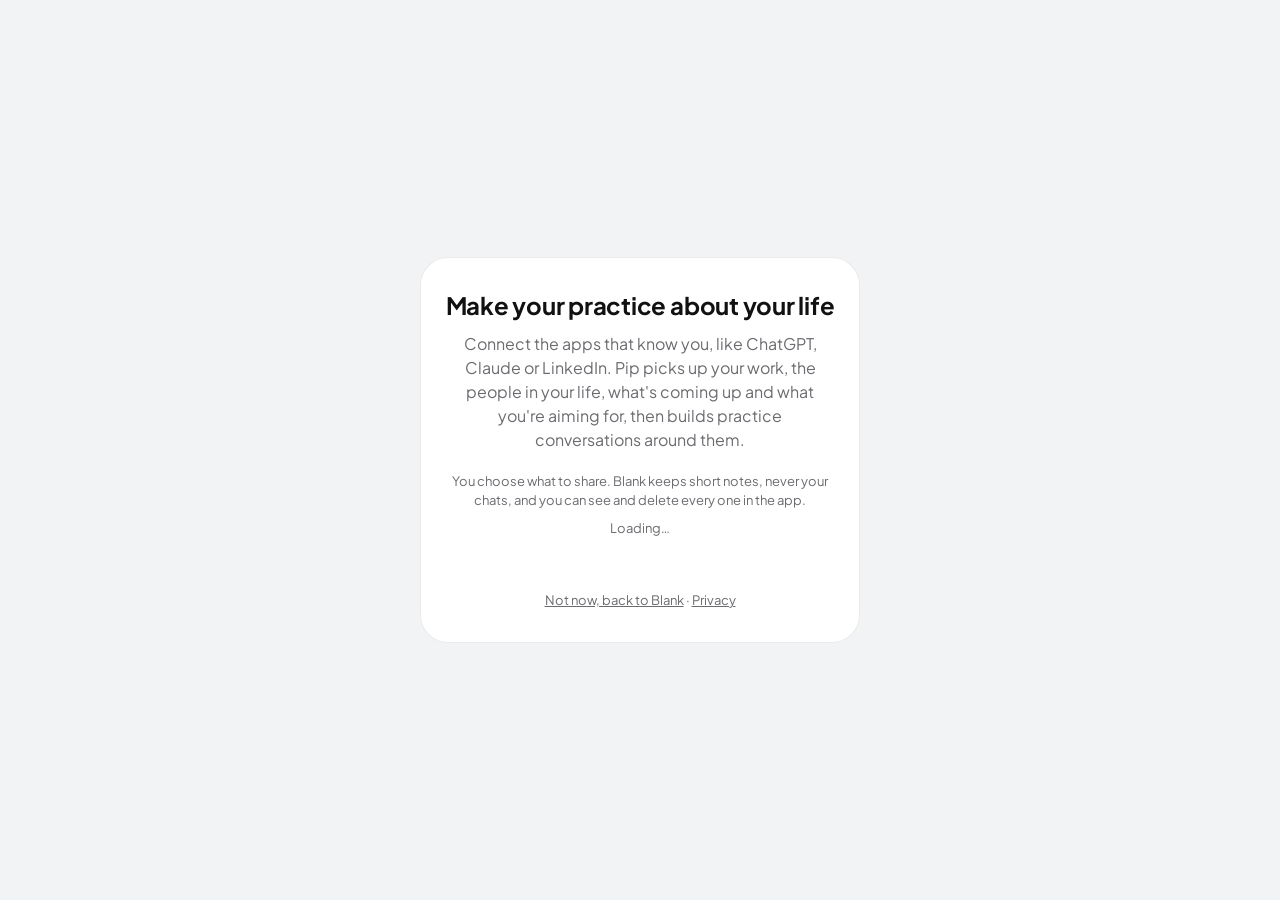
==== commit e60cc0ab: "Onairos page asks for AI chat memories; privacy covers About you notes and Onairos memories Co-Autho" ====
--- a/onairos/index.html
+++ b/onairos/index.html
@@ -7,7 +7,7 @@
     <title>Connect Onairos · Blank</title>
     <link rel="preconnect" href="https://fonts.googleapis.com" />
     <link rel="stylesheet" href="https://fonts.googleapis.com/css2?family=Plus+Jakarta+Sans:wght@400;600;700&display=swap" />
-    <script type="module" crossorigin src="./assets/index-CEo2o7Es.js"></script>
+    <script type="module" crossorigin src="./assets/index-DCX4GUdR.js"></script>
     <link rel="stylesheet" crossorigin href="./assets/index-m7v9nfBn.css">
   </head>
   <body>
